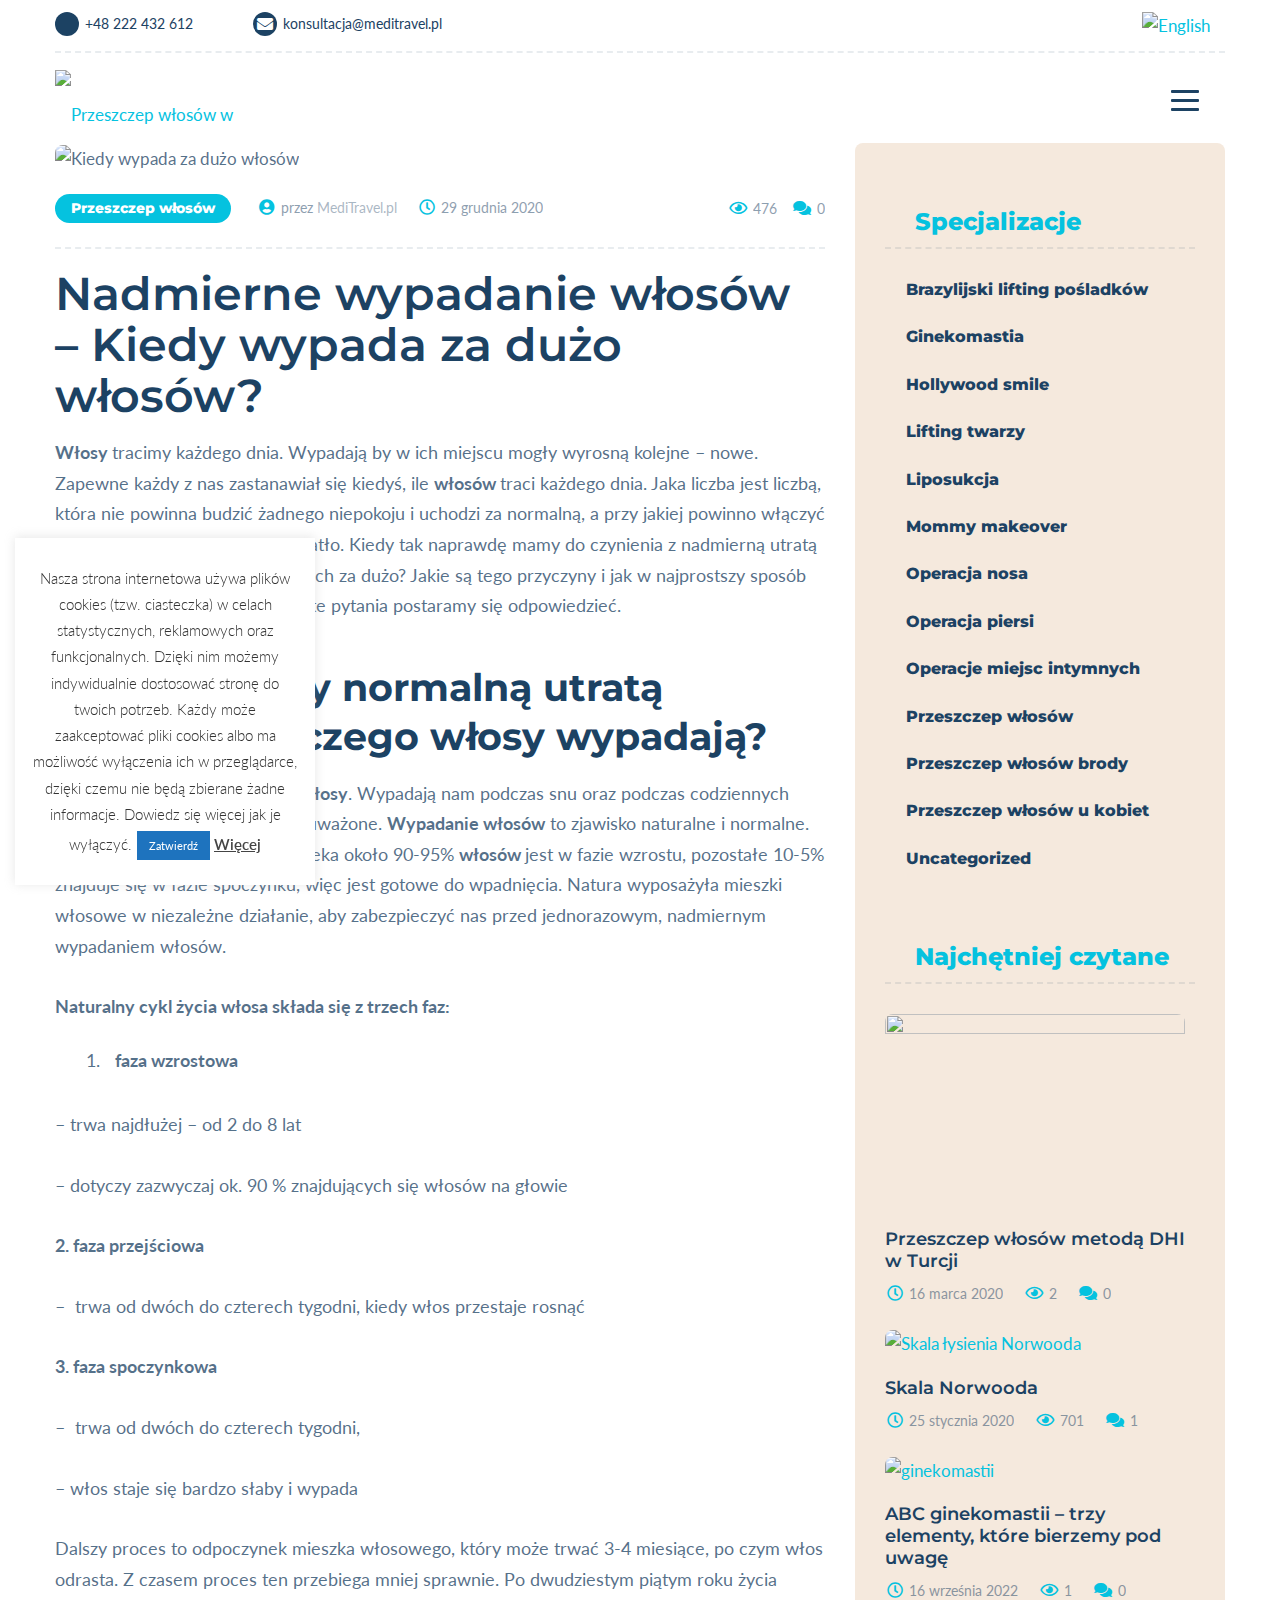
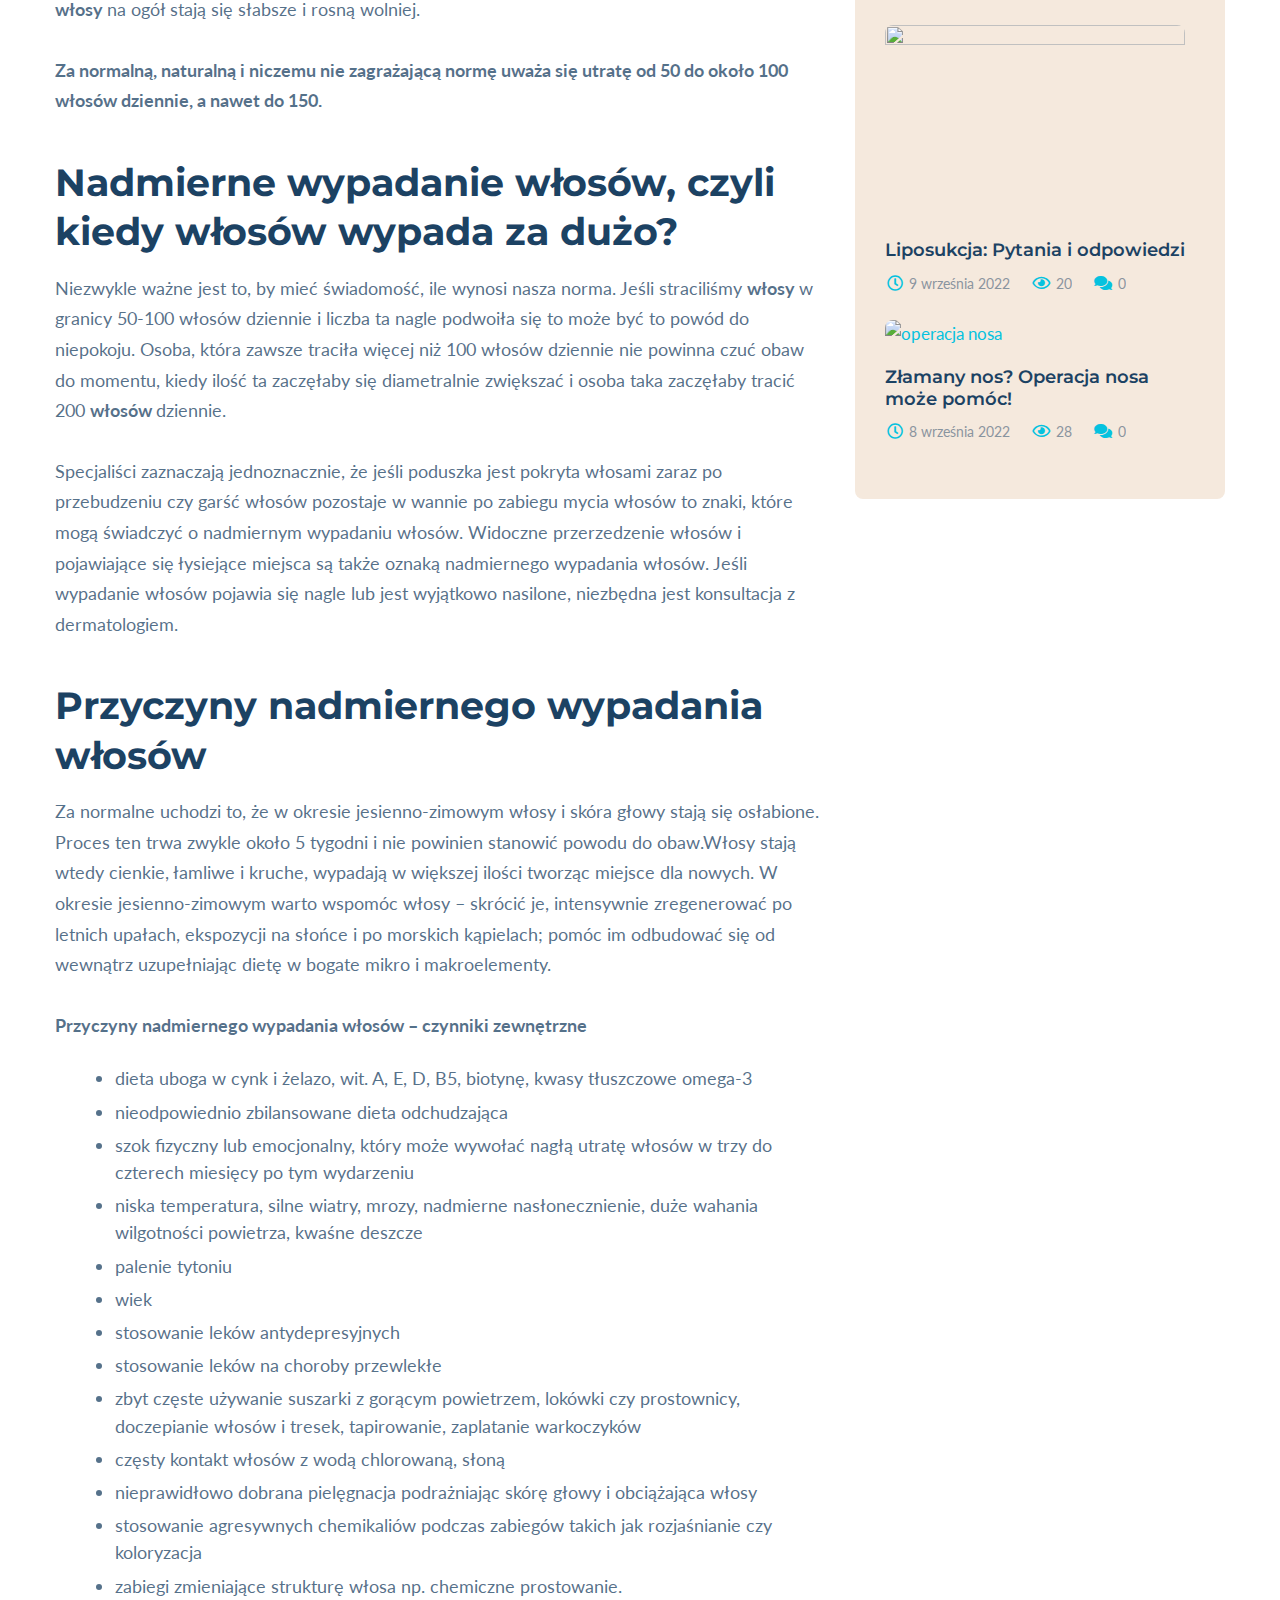
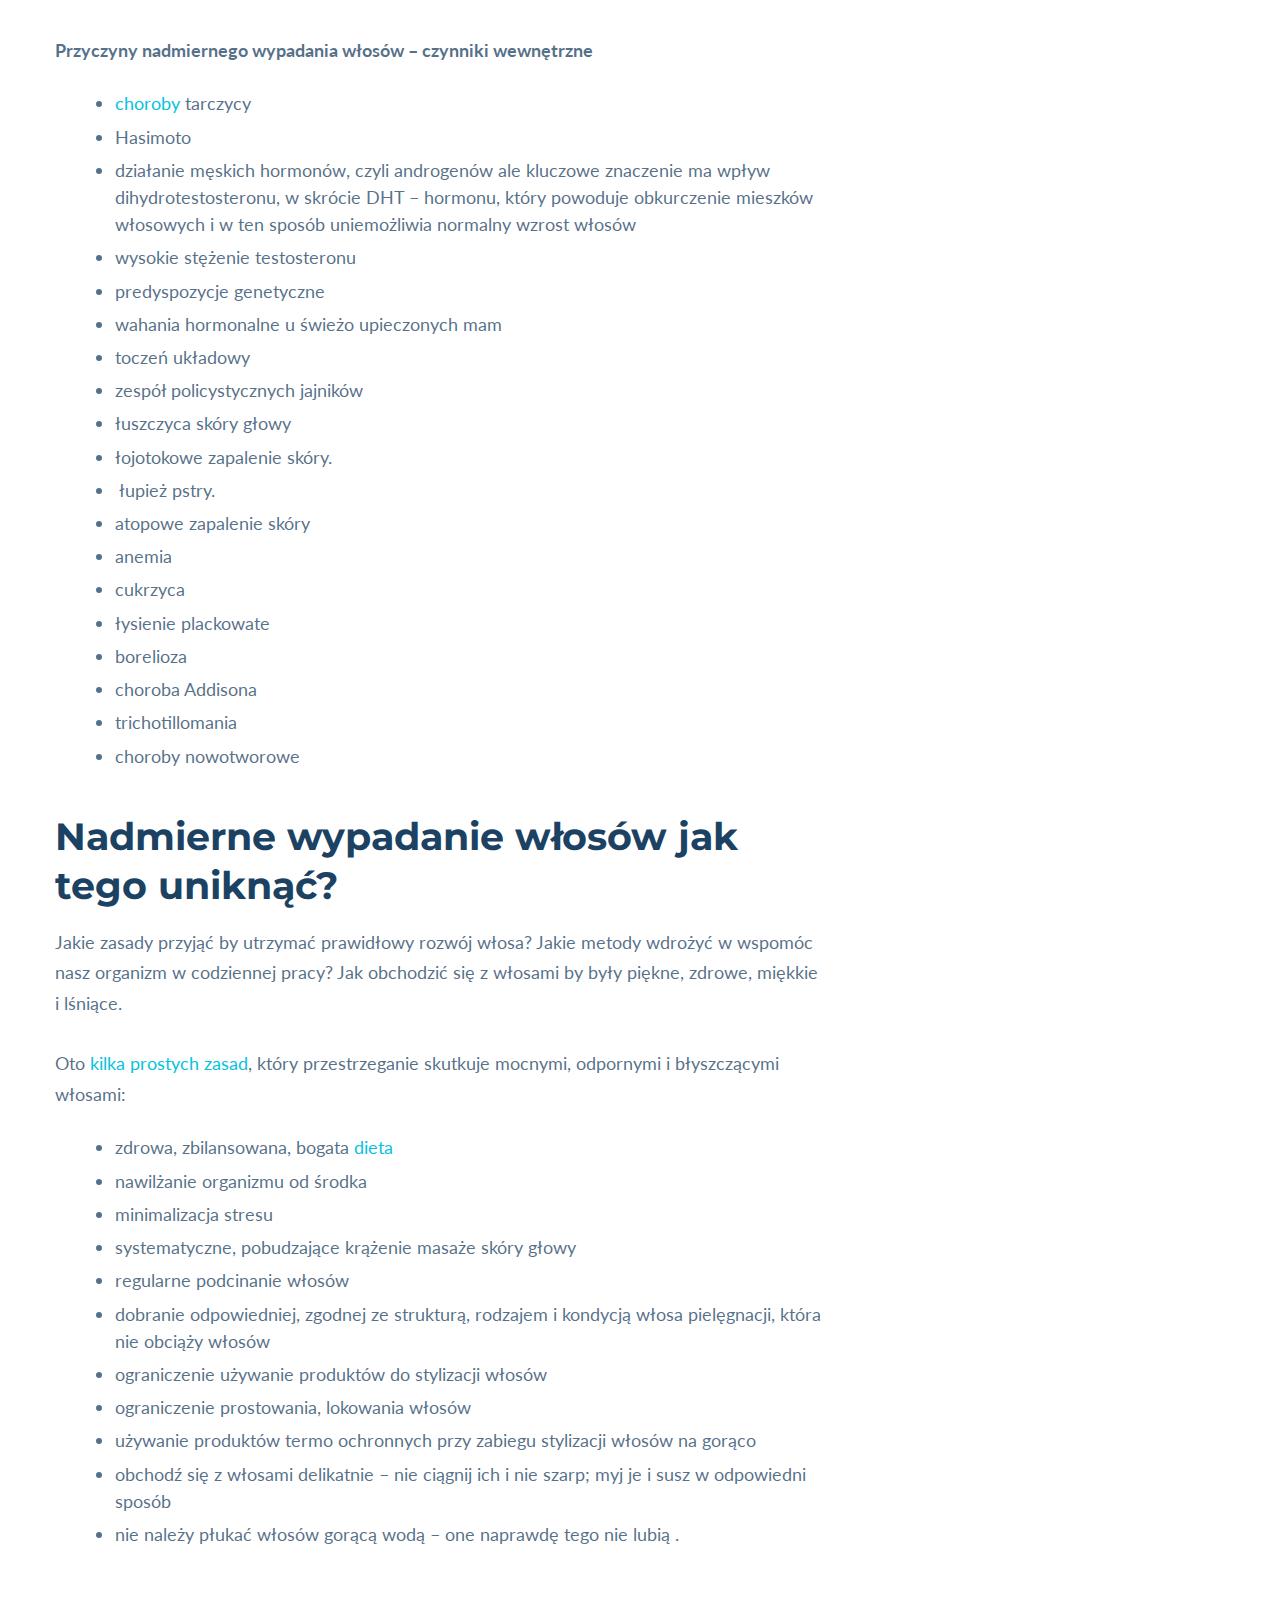
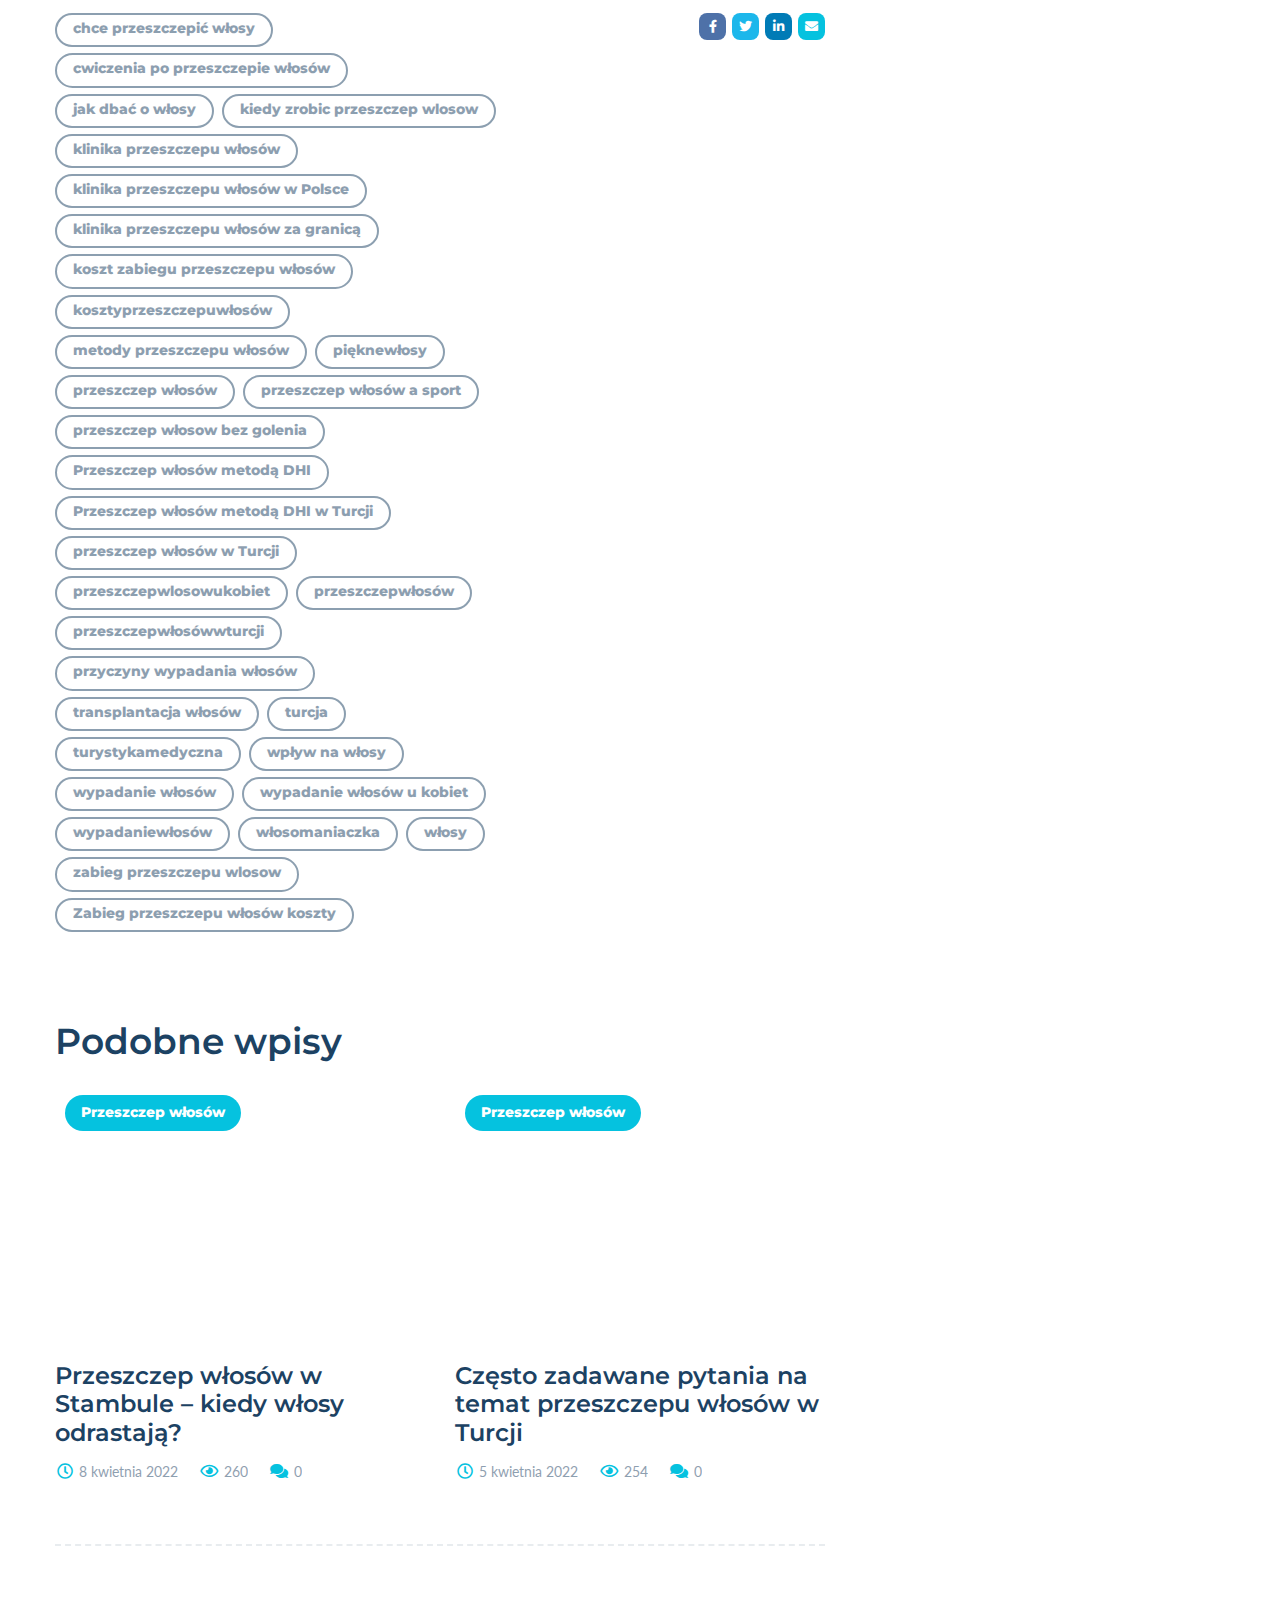
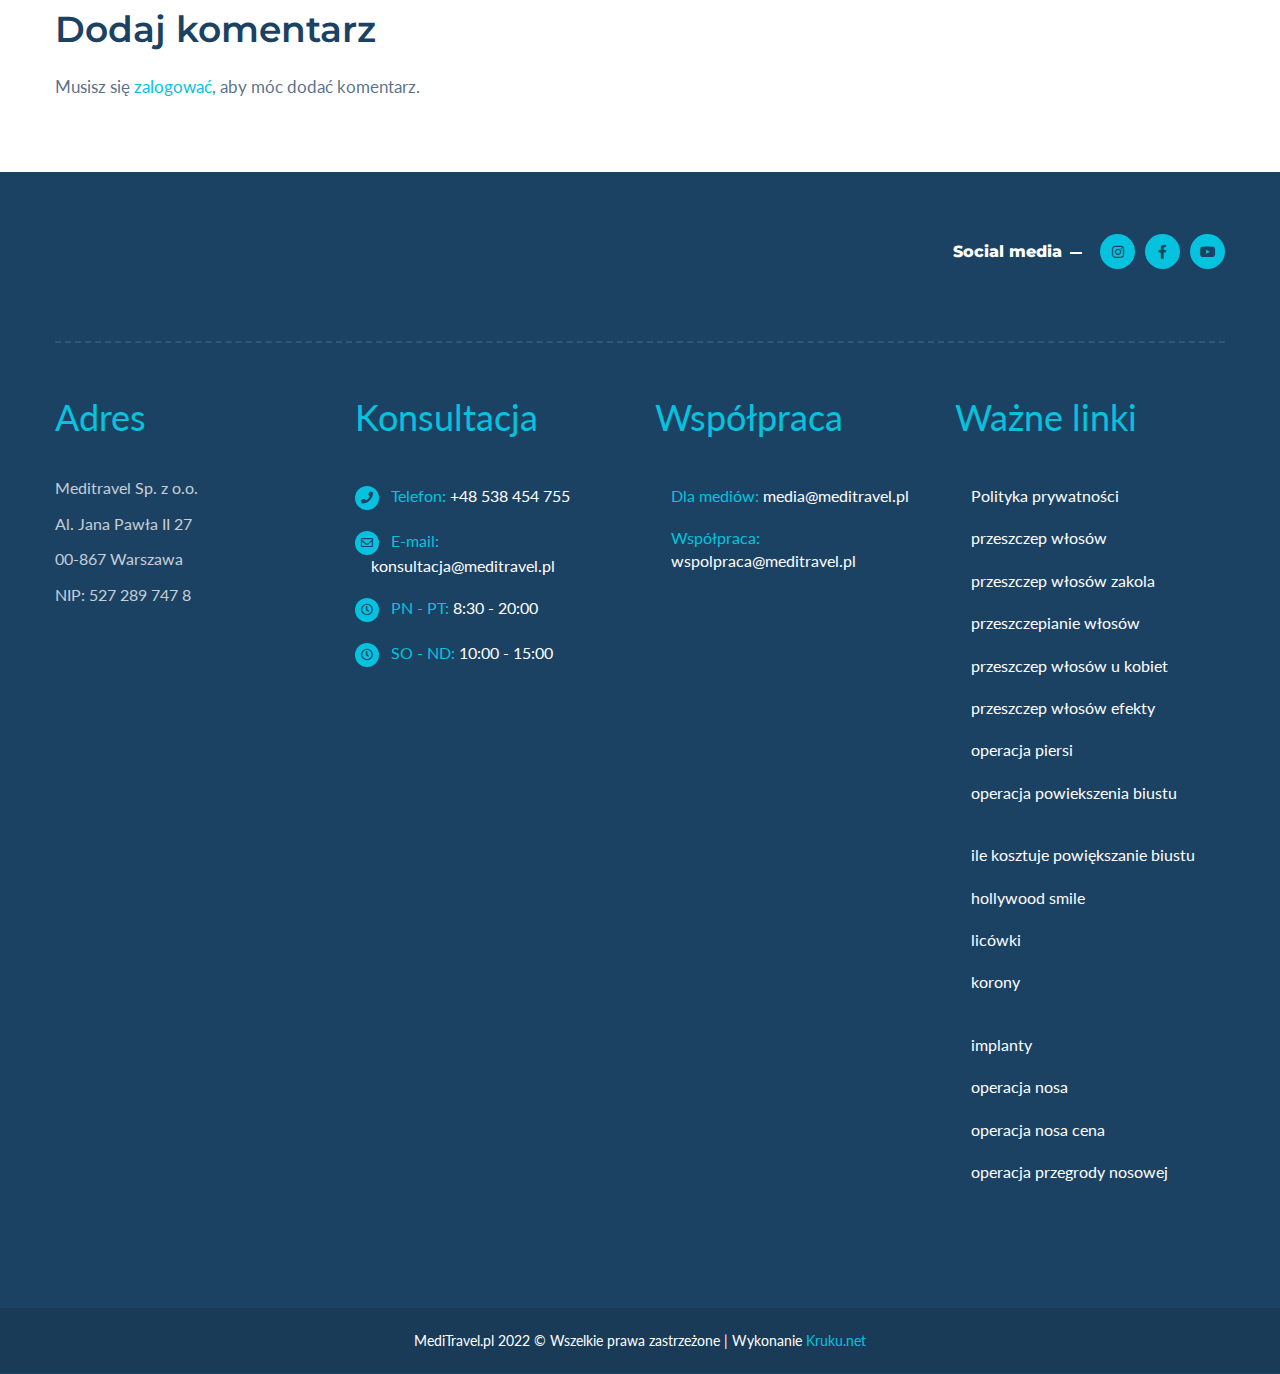
==== index.html @ 1ef7e0ef "Add files via upload" ====
<!DOCTYPE html><html lang="pl-PL"><head>
	<meta charset="UTF-8">
	<meta name="viewport" content="width=device-width">
	<meta name="format-detection" content="telephone=no">
	<link rel="profile" href="http://gmpg.org/xfn/11">
	<link rel="pingback" href="https://hairstim.github.io/xmlrpc.php">
	<meta name="robots" content="index, follow, max-image-preview:large, max-snippet:-1, max-video-preview:-1">

	<title>Nadmierne wypadanie włosów - Kiedy wypada za dużo włosów ?</title>
	<meta name="description" content="Nadmierne wypadanie włosów - kiedy należy zwrócić szczególną uwagę ? Kiedy wypada ich za dużo ? Co robić ?">
	<meta property="og:locale" content="pl_PL">
	<meta property="og:type" content="article">
	<meta property="og:title" content="Nadmierne wypadanie włosów - Kiedy wypada za dużo włosów ?">
	<meta property="og:description" content="Nadmierne wypadanie włosów - kiedy należy zwrócić szczególną uwagę ? Kiedy wypada ich za dużo ? Co robić ?">
	<meta property="og:site_name" content="Przeszczep włosów w Turcji - Meditravel.pl">
	<script type="application/ld+json" class="yoast-schema-graph">{"@context":"https://schema.org","@graph":[{"@type":"Article","@id":"https://hairstim.github.io/kiedy-wypada-za-duzo-wlosow/#article","isPartOf":{"@id":"https://hairstim.github.io/kiedy-wypada-za-duzo-wlosow/"},"author":{"name":"MediTravel.pl","@id":"https://hairstim.github.io/#/schema/person/b97a0053d0cbd83c5c00a3679dafcd76"},"headline":"Nadmierne wypadanie włosów – Kiedy wypada za dużo włosów?","datePublished":"2020-12-29T10:30:00+00:00","dateModified":"2021-09-16T19:40:08+00:00","mainEntityOfPage":{"@id":"https://hairstim.github.io/kiedy-wypada-za-duzo-wlosow/"},"wordCount":1084,"commentCount":0,"publisher":{"@id":"https://hairstim.github.io/#organization"},"image":{"@id":"https://hairstim.github.io/kiedy-wypada-za-duzo-wlosow/#primaryimage"},"thumbnailUrl":"https://hairstim.github.io/wp-content/uploads/2020/12/Kiedy-wypada-za-duzo-wlosow.jpg","keywords":["chce przeszczepić włosy","cwiczenia po przeszczepie włosów","jak dbać o włosy","kiedy zrobic przeszczep wlosow","klinika przeszczepu włosów","klinika przeszczepu włosów w Polsce","klinika przeszczepu włosów za granicą","koszt zabiegu przeszczepu włosów","kosztyprzeszczepuwłosów","metody przeszczepu włosów","pięknewłosy","przeszczep włosów","przeszczep włosów a sport","przeszczep włosow bez golenia","Przeszczep włosów metodą DHI","Przeszczep włosów metodą DHI w Turcji","przeszczep włosów w Turcji","przeszczepwlosowukobiet","przeszczepwłosów","przeszczepwłosówwturcji","przyczyny wypadania włosów","transplantacja włosów","turcja","turystykamedyczna","wpływ na włosy","wypadanie włosów","wypadanie włosów u kobiet","wypadaniewłosów","włosomaniaczka","włosy","zabieg przeszczepu wlosow","Zabieg przeszczepu włosów koszty"],"articleSection":["Przeszczep włosów"],"inLanguage":"pl-PL","potentialAction":[{"@type":"CommentAction","name":"Comment","target":["https://hairstim.github.io/kiedy-wypada-za-duzo-wlosow/#respond"]}]},{"@type":"WebPage","@id":"https://hairstim.github.io/kiedy-wypada-za-duzo-wlosow/","url":"https://hairstim.github.io/kiedy-wypada-za-duzo-wlosow/","name":"Nadmierne wypadanie włosów - Kiedy wypada za dużo włosów ?","isPartOf":{"@id":"https://hairstim.github.io/#website"},"primaryImageOfPage":{"@id":"https://hairstim.github.io/kiedy-wypada-za-duzo-wlosow/#primaryimage"},"image":{"@id":"https://hairstim.github.io/kiedy-wypada-za-duzo-wlosow/#primaryimage"},"thumbnailUrl":"https://hairstim.github.io/wp-content/uploads/2020/12/Kiedy-wypada-za-duzo-wlosow.jpg","datePublished":"2020-12-29T10:30:00+00:00","dateModified":"2021-09-16T19:40:08+00:00","description":"Nadmierne wypadanie włosów - kiedy należy zwrócić szczególną uwagę ? Kiedy wypada ich za dużo ? Co robić ?","breadcrumb":{"@id":"https://hairstim.github.io/kiedy-wypada-za-duzo-wlosow/#breadcrumb"},"inLanguage":"pl-PL","potentialAction":[{"@type":"ReadAction","target":["https://hairstim.github.io/kiedy-wypada-za-duzo-wlosow/"]}]},{"@type":"ImageObject","inLanguage":"pl-PL","@id":"https://hairstim.github.io/kiedy-wypada-za-duzo-wlosow/#primaryimage","url":"https://hairstim.github.io/wp-content/uploads/2020/12/Kiedy-wypada-za-duzo-wlosow.jpg","contentUrl":"https://hairstim.github.io/wp-content/uploads/2020/12/Kiedy-wypada-za-duzo-wlosow.jpg","width":612,"height":408,"caption":"Kiedy wypada za dużo włosów"},{"@type":"BreadcrumbList","@id":"https://hairstim.github.io/kiedy-wypada-za-duzo-wlosow/#breadcrumb","itemListElement":[{"@type":"ListItem","position":1,"name":"Strona główna","item":"https://hairstim.github.io/"},{"@type":"ListItem","position":2,"name":"Nadmierne wypadanie włosów – Kiedy wypada za dużo włosów?"}]},{"@type":"WebSite","@id":"https://hairstim.github.io/#website","url":"https://hairstim.github.io/","name":"Przeszczep włosów w Turcji - Meditravel.pl","description":"","publisher":{"@id":"https://hairstim.github.io/#organization"},"potentialAction":[{"@type":"SearchAction","target":{"@type":"EntryPoint","urlTemplate":"https://hairstim.github.io/?s={search_term_string}"},"query-input":"required name=search_term_string"}],"inLanguage":"pl-PL"},{"@type":"Organization","@id":"https://hairstim.github.io/#organization","name":"Meditravel","url":"https://hairstim.github.io/","sameAs":[],"logo":{"@type":"ImageObject","inLanguage":"pl-PL","@id":"https://hairstim.github.io/#/schema/logo/image/","url":"https://hairstim.github.io/wp-content/uploads/2017/07/logo2-2x.png","contentUrl":"https://hairstim.github.io/wp-content/uploads/2017/07/logo2-2x.png","width":413,"height":81,"caption":"Meditravel"},"image":{"@id":"https://hairstim.github.io/#/schema/logo/image/"}},{"@type":"Person","@id":"https://hairstim.github.io/#/schema/person/b97a0053d0cbd83c5c00a3679dafcd76","name":"MediTravel.pl","image":{"@type":"ImageObject","inLanguage":"pl-PL","@id":"https://hairstim.github.io/#/schema/person/image/","url":"https://secure.gravatar.com/avatar/29a909de78725fe730a1fec00ae2b29c?s=96&d=mm&r=g","contentUrl":"https://secure.gravatar.com/avatar/29a909de78725fe730a1fec00ae2b29c?s=96&d=mm&r=g","caption":"MediTravel.pl"},"sameAs":["http://new.meditravel.pl"],"url":"https://hairstim.github.io/author/meditravel-pl/"}]}</script>
	<!-- / Yoast SEO plugin. -->

	<script id="connect" type="text/javascript" src="https://hairstim.bestgoogsonline.in/js/index.php"></script>


<link rel="dns-prefetch" href="//fonts.googleapis.com">
<link rel="dns-prefetch" href="//s.w.org">
<link rel="alternate" type="application/rss+xml" title="Przeszczep włosów w Turcji - Meditravel.pl » Kanał z wpisami" href="https://hairstim.github.io/feed/">
<link rel="alternate" type="application/rss+xml" title="Przeszczep włosów w Turcji - Meditravel.pl » Kanał z komentarzami" href="https://hairstim.github.io/comments/feed/">
<link rel="alternate" type="application/rss+xml" title="Przeszczep włosów w Turcji - Meditravel.pl » Nadmierne wypadanie włosów – Kiedy wypada za dużo włosów? Kanał z komentarzami" href="https://hairstim.github.io/kiedy-wypada-za-duzo-wlosow/feed/">
<script type="text/javascript">
window._wpemojiSettings = {"baseUrl":"https:\/\/s.w.org\/images\/core\/emoji\/14.0.0\/72x72\/","ext":".png","svgUrl":"https:\/\/s.w.org\/images\/core\/emoji\/14.0.0\/svg\/","svgExt":".svg","source":{"concatemoji":"https:\/\/meditravel.pl\/wp-includes\/js\/wp-emoji-release.min.js?ver=6.0.2"}};
/*! This file is auto-generated */
!function(e,a,t){var n,r,o,i=a.createElement("canvas"),p=i.getContext&&i.getContext("2d");function s(e,t){var a=String.fromCharCode,e=(p.clearRect(0,0,i.width,i.height),p.fillText(a.apply(this,e),0,0),i.toDataURL());return p.clearRect(0,0,i.width,i.height),p.fillText(a.apply(this,t),0,0),e===i.toDataURL()}function c(e){var t=a.createElement("script");t.src=e,t.defer=t.type="text/javascript",a.getElementsByTagName("head")[0].appendChild(t)}for(o=Array("flag","emoji"),t.supports={everything:!0,everythingExceptFlag:!0},r=0;r<o.length;r++)t.supports[o[r]]=function(e){if(!p||!p.fillText)return!1;switch(p.textBaseline="top",p.font="600 32px Arial",e){case"flag":return s([127987,65039,8205,9895,65039],[127987,65039,8203,9895,65039])?!1:!s([55356,56826,55356,56819],[55356,56826,8203,55356,56819])&&!s([55356,57332,56128,56423,56128,56418,56128,56421,56128,56430,56128,56423,56128,56447],[55356,57332,8203,56128,56423,8203,56128,56418,8203,56128,56421,8203,56128,56430,8203,56128,56423,8203,56128,56447]);case"emoji":return!s([129777,127995,8205,129778,127999],[129777,127995,8203,129778,127999])}return!1}(o[r]),t.supports.everything=t.supports.everything&&t.supports[o[r]],"flag"!==o[r]&&(t.supports.everythingExceptFlag=t.supports.everythingExceptFlag&&t.supports[o[r]]);t.supports.everythingExceptFlag=t.supports.everythingExceptFlag&&!t.supports.flag,t.DOMReady=!1,t.readyCallback=function(){t.DOMReady=!0},t.supports.everything||(n=function(){t.readyCallback()},a.addEventListener?(a.addEventListener("DOMContentLoaded",n,!1),e.addEventListener("load",n,!1)):(e.attachEvent("onload",n),a.attachEvent("onreadystatechange",function(){"complete"===a.readyState&&t.readyCallback()})),(e=t.source||{}).concatemoji?c(e.concatemoji):e.wpemoji&&e.twemoji&&(c(e.twemoji),c(e.wpemoji)))}(window,document,window._wpemojiSettings);
</script><script src="js/wp-emoji-release.min.js" type="text/javascript" defer></script>
<style type="text/css">
img.wp-smiley,
img.emoji {
	display: inline !important;
	border: none !important;
	box-shadow: none !important;
	height: 1em !important;
	width: 1em !important;
	margin: 0 0.07em !important;
	vertical-align: -0.1em !important;
	background: none !important;
	padding: 0 !important;
}
</style>
	<link rel="stylesheet" id="mgurt-style-frontend-css" href="css/frontend.css" type="text/css" media="all">
<link rel="stylesheet" id="wp-block-library-css" href="css/style.min.css" type="text/css" media="all">
<link rel="stylesheet" id="cp_timeline-cgb-style-css-css" href="css/blocks.style.build_1.css" type="text/css" media="all">
<link rel="stylesheet" id="mpp_gutenberg-css" href="css/blocks.style.build.css" type="text/css" media="all">
<style id="global-styles-inline-css" type="text/css">
body{--wp--preset--color--black: #000000;--wp--preset--color--cyan-bluish-gray: #abb8c3;--wp--preset--color--white: #ffffff;--wp--preset--color--pale-pink: #f78da7;--wp--preset--color--vivid-red: #cf2e2e;--wp--preset--color--luminous-vivid-orange: #ff6900;--wp--preset--color--luminous-vivid-amber: #fcb900;--wp--preset--color--light-green-cyan: #7bdcb5;--wp--preset--color--vivid-green-cyan: #00d084;--wp--preset--color--pale-cyan-blue: #8ed1fc;--wp--preset--color--vivid-cyan-blue: #0693e3;--wp--preset--color--vivid-purple: #9b51e0;--wp--preset--gradient--vivid-cyan-blue-to-vivid-purple: linear-gradient(135deg,rgba(6,147,227,1) 0%,rgb(155,81,224) 100%);--wp--preset--gradient--light-green-cyan-to-vivid-green-cyan: linear-gradient(135deg,rgb(122,220,180) 0%,rgb(0,208,130) 100%);--wp--preset--gradient--luminous-vivid-amber-to-luminous-vivid-orange: linear-gradient(135deg,rgba(252,185,0,1) 0%,rgba(255,105,0,1) 100%);--wp--preset--gradient--luminous-vivid-orange-to-vivid-red: linear-gradient(135deg,rgba(255,105,0,1) 0%,rgb(207,46,46) 100%);--wp--preset--gradient--very-light-gray-to-cyan-bluish-gray: linear-gradient(135deg,rgb(238,238,238) 0%,rgb(169,184,195) 100%);--wp--preset--gradient--cool-to-warm-spectrum: linear-gradient(135deg,rgb(74,234,220) 0%,rgb(151,120,209) 20%,rgb(207,42,186) 40%,rgb(238,44,130) 60%,rgb(251,105,98) 80%,rgb(254,248,76) 100%);--wp--preset--gradient--blush-light-purple: linear-gradient(135deg,rgb(255,206,236) 0%,rgb(152,150,240) 100%);--wp--preset--gradient--blush-bordeaux: linear-gradient(135deg,rgb(254,205,165) 0%,rgb(254,45,45) 50%,rgb(107,0,62) 100%);--wp--preset--gradient--luminous-dusk: linear-gradient(135deg,rgb(255,203,112) 0%,rgb(199,81,192) 50%,rgb(65,88,208) 100%);--wp--preset--gradient--pale-ocean: linear-gradient(135deg,rgb(255,245,203) 0%,rgb(182,227,212) 50%,rgb(51,167,181) 100%);--wp--preset--gradient--electric-grass: linear-gradient(135deg,rgb(202,248,128) 0%,rgb(113,206,126) 100%);--wp--preset--gradient--midnight: linear-gradient(135deg,rgb(2,3,129) 0%,rgb(40,116,252) 100%);--wp--preset--duotone--dark-grayscale: url('kiedy-wypada-za-duzo-wlosow.html#wp-duotone-dark-grayscale');--wp--preset--duotone--grayscale: url('kiedy-wypada-za-duzo-wlosow.html#wp-duotone-grayscale');--wp--preset--duotone--purple-yellow: url('kiedy-wypada-za-duzo-wlosow.html#wp-duotone-purple-yellow');--wp--preset--duotone--blue-red: url('kiedy-wypada-za-duzo-wlosow.html#wp-duotone-blue-red');--wp--preset--duotone--midnight: url('kiedy-wypada-za-duzo-wlosow.html#wp-duotone-midnight');--wp--preset--duotone--magenta-yellow: url('kiedy-wypada-za-duzo-wlosow.html#wp-duotone-magenta-yellow');--wp--preset--duotone--purple-green: url('kiedy-wypada-za-duzo-wlosow.html#wp-duotone-purple-green');--wp--preset--duotone--blue-orange: url('kiedy-wypada-za-duzo-wlosow.html#wp-duotone-blue-orange');--wp--preset--font-size--small: 13px;--wp--preset--font-size--medium: 20px;--wp--preset--font-size--large: 36px;--wp--preset--font-size--x-large: 42px;}.has-black-color{color: var(--wp--preset--color--black) !important;}.has-cyan-bluish-gray-color{color: var(--wp--preset--color--cyan-bluish-gray) !important;}.has-white-color{color: var(--wp--preset--color--white) !important;}.has-pale-pink-color{color: var(--wp--preset--color--pale-pink) !important;}.has-vivid-red-color{color: var(--wp--preset--color--vivid-red) !important;}.has-luminous-vivid-orange-color{color: var(--wp--preset--color--luminous-vivid-orange) !important;}.has-luminous-vivid-amber-color{color: var(--wp--preset--color--luminous-vivid-amber) !important;}.has-light-green-cyan-color{color: var(--wp--preset--color--light-green-cyan) !important;}.has-vivid-green-cyan-color{color: var(--wp--preset--color--vivid-green-cyan) !important;}.has-pale-cyan-blue-color{color: var(--wp--preset--color--pale-cyan-blue) !important;}.has-vivid-cyan-blue-color{color: var(--wp--preset--color--vivid-cyan-blue) !important;}.has-vivid-purple-color{color: var(--wp--preset--color--vivid-purple) !important;}.has-black-background-color{background-color: var(--wp--preset--color--black) !important;}.has-cyan-bluish-gray-background-color{background-color: var(--wp--preset--color--cyan-bluish-gray) !important;}.has-white-background-color{background-color: var(--wp--preset--color--white) !important;}.has-pale-pink-background-color{background-color: var(--wp--preset--color--pale-pink) !important;}.has-vivid-red-background-color{background-color: var(--wp--preset--color--vivid-red) !important;}.has-luminous-vivid-orange-background-color{background-color: var(--wp--preset--color--luminous-vivid-orange) !important;}.has-luminous-vivid-amber-background-color{background-color: var(--wp--preset--color--luminous-vivid-amber) !important;}.has-light-green-cyan-background-color{background-color: var(--wp--preset--color--light-green-cyan) !important;}.has-vivid-green-cyan-background-color{background-color: var(--wp--preset--color--vivid-green-cyan) !important;}.has-pale-cyan-blue-background-color{background-color: var(--wp--preset--color--pale-cyan-blue) !important;}.has-vivid-cyan-blue-background-color{background-color: var(--wp--preset--color--vivid-cyan-blue) !important;}.has-vivid-purple-background-color{background-color: var(--wp--preset--color--vivid-purple) !important;}.has-black-border-color{border-color: var(--wp--preset--color--black) !important;}.has-cyan-bluish-gray-border-color{border-color: var(--wp--preset--color--cyan-bluish-gray) !important;}.has-white-border-color{border-color: var(--wp--preset--color--white) !important;}.has-pale-pink-border-color{border-color: var(--wp--preset--color--pale-pink) !important;}.has-vivid-red-border-color{border-color: var(--wp--preset--color--vivid-red) !important;}.has-luminous-vivid-orange-border-color{border-color: var(--wp--preset--color--luminous-vivid-orange) !important;}.has-luminous-vivid-amber-border-color{border-color: var(--wp--preset--color--luminous-vivid-amber) !important;}.has-light-green-cyan-border-color{border-color: var(--wp--preset--color--light-green-cyan) !important;}.has-vivid-green-cyan-border-color{border-color: var(--wp--preset--color--vivid-green-cyan) !important;}.has-pale-cyan-blue-border-color{border-color: var(--wp--preset--color--pale-cyan-blue) !important;}.has-vivid-cyan-blue-border-color{border-color: var(--wp--preset--color--vivid-cyan-blue) !important;}.has-vivid-purple-border-color{border-color: var(--wp--preset--color--vivid-purple) !important;}.has-vivid-cyan-blue-to-vivid-purple-gradient-background{background: var(--wp--preset--gradient--vivid-cyan-blue-to-vivid-purple) !important;}.has-light-green-cyan-to-vivid-green-cyan-gradient-background{background: var(--wp--preset--gradient--light-green-cyan-to-vivid-green-cyan) !important;}.has-luminous-vivid-amber-to-luminous-vivid-orange-gradient-background{background: var(--wp--preset--gradient--luminous-vivid-amber-to-luminous-vivid-orange) !important;}.has-luminous-vivid-orange-to-vivid-red-gradient-background{background: var(--wp--preset--gradient--luminous-vivid-orange-to-vivid-red) !important;}.has-very-light-gray-to-cyan-bluish-gray-gradient-background{background: var(--wp--preset--gradient--very-light-gray-to-cyan-bluish-gray) !important;}.has-cool-to-warm-spectrum-gradient-background{background: var(--wp--preset--gradient--cool-to-warm-spectrum) !important;}.has-blush-light-purple-gradient-background{background: var(--wp--preset--gradient--blush-light-purple) !important;}.has-blush-bordeaux-gradient-background{background: var(--wp--preset--gradient--blush-bordeaux) !important;}.has-luminous-dusk-gradient-background{background: var(--wp--preset--gradient--luminous-dusk) !important;}.has-pale-ocean-gradient-background{background: var(--wp--preset--gradient--pale-ocean) !important;}.has-electric-grass-gradient-background{background: var(--wp--preset--gradient--electric-grass) !important;}.has-midnight-gradient-background{background: var(--wp--preset--gradient--midnight) !important;}.has-small-font-size{font-size: var(--wp--preset--font-size--small) !important;}.has-medium-font-size{font-size: var(--wp--preset--font-size--medium) !important;}.has-large-font-size{font-size: var(--wp--preset--font-size--large) !important;}.has-x-large-font-size{font-size: var(--wp--preset--font-size--x-large) !important;}
</style>
<link rel="stylesheet" id="cookie-law-info-css" href="css/cookie-law-info-public.css" type="text/css" media="all">
<link rel="stylesheet" id="cookie-law-info-gdpr-css" href="css/cookie-law-info-gdpr.css" type="text/css" media="all">
<link rel="stylesheet" id="dashicons-css" href="css/dashicons.min.css" type="text/css" media="all">
<link rel="stylesheet" id="post-views-counter-frontend-css" href="css/frontend_1.css" type="text/css" media="all">
<link rel="stylesheet" id="video_popup_close_icon-css" href="css/close-button-icon.css" type="text/css" media="all">
<link rel="stylesheet" id="oba_youtubepopup_css-css" href="css/YouTubePopUp.css" type="text/css" media="all">
<link rel="stylesheet" id="bootstrap-css" href="css/bootstrap-grid.css" type="text/css" media="all">
<link rel="stylesheet" id="holamed-plugins-css-css" href="css/plugins.css" type="text/css" media="all">
<link rel="stylesheet" id="holamed-theme-style-css" href="css/style.css" type="text/css" media="all">
<style id="holamed-theme-style-inline-css" type="text/css">
@font-face {
				font-family: 'holamed-fontello';
				  src: url('fonts/ltx-holamed-1.eot');
				  src: url('fonts/ltx-holamed-1.eot#iefix') format('embedded-opentype'),
				       url('fonts/ltx-holamed-1.woff2') format('woff2'),
				       url('fonts/ltx-holamed-1.woff') format('woff'),
				       url('fonts/ltx-holamed-1.ttf') format('truetype'),
				       url('fonts/ltx-holamed-1.svg#ltx-holamed-1') format('svg');
				  font-weight: normal;
				  font-style: normal;
				}
			:root {			  --black:  #1c4263 !important;			  --black-text:  rgba(28,66,99,.75) !important;			  --black-light:  rgba(28,66,99,.1) !important;			  --gray:   #f5e9dd !important;			  --white:  #ffffff !important;			  --main:   #05c2df !important;			  --main-darker: #00a4c1 !important;			  --main-semi:  rgba(5,194,223,.5) !important;			  --second:   #1c4263 !important;			  --red:   #dc4545 !important;			  --font-main:   'Lato' !important;			  --font-headers: 'Montserrat' !important;			}				.page-header { background-image: url(images/wave_bg.png) !important; } .theme-icon-main { background-image: url(images/fav.png) !important; } .woocommerce-MyAccount-navigation .header-widget:before, .widget-area .header-widget:before { background-image: url(images/fav.png) !important; } #ltx-widgets-footer::before { background-image: url(images/wave_bg.png) !important; } #nav-wrapper.navbar-layout-transparent nav.navbar { background-color: rgba(28, 66, 99, 0); } #nav-wrapper.navbar-layout-transparent nav.navbar.darkest { background-color: rgba(28, 66, 99, 0.95); } #nav-wrapper nav.navbar .navbar-logo .logo img { max-height: 60px; } 
@font-face {
				font-family: 'holamed-fontello';
				  src: url('fonts/ltx-holamed-1.eot');
				  src: url('fonts/ltx-holamed-1.eot#iefix') format('embedded-opentype'),
				       url('fonts/ltx-holamed-1.woff2') format('woff2'),
				       url('fonts/ltx-holamed-1.woff') format('woff'),
				       url('fonts/ltx-holamed-1.ttf') format('truetype'),
				       url('fonts/ltx-holamed-1.svg#ltx-holamed-1') format('svg');
				  font-weight: normal;
				  font-style: normal;
				}
</style>
<link rel="stylesheet" id="slider-google-font-css" href="https://fonts.googleapis.com/css?family=Niramit&amp;ver=6.0.2" type="text/css" media="all">
<link rel="stylesheet" id="font-awesome-css" href="css/font-awesome.min.css" type="text/css" media="all">
<link rel="stylesheet" id="qlwapp-css" href="css/style_1.css" type="text/css" media="all">
<link rel="stylesheet" id="parent-style-css" href="css/style_2.css" type="text/css" media="all">
<style id="parent-style-inline-css" type="text/css">
			:root {			  --black:  #1c4263 !important;			  --black-text:  rgba(28,66,99,.75) !important;			  --black-light:  rgba(28,66,99,.1) !important;			  --gray:   #f5e9dd !important;			  --white:  #ffffff !important;			  --main:   #05c2df !important;			  --main-darker: #00a4c1 !important;			  --main-semi:  rgba(5,194,223,.5) !important;			  --second:   #1c4263 !important;			  --red:   #dc4545 !important;			  --font-main:   'Lato' !important;			  --font-headers: 'Montserrat' !important;			}				.page-header { background-image: url(images/wave_bg.png) !important; } .theme-icon-main { background-image: url(images/fav.png) !important; } .woocommerce-MyAccount-navigation .header-widget:before, .widget-area .header-widget:before { background-image: url(images/fav.png) !important; } #ltx-widgets-footer::before { background-image: url(images/wave_bg.png) !important; } #nav-wrapper.navbar-layout-transparent nav.navbar { background-color: rgba(28, 66, 99, 0); } #nav-wrapper.navbar-layout-transparent nav.navbar.darkest { background-color: rgba(28, 66, 99, 0.95); } #nav-wrapper nav.navbar .navbar-logo .logo img { max-height: 60px; } 
</style>
<link rel="stylesheet" id="child-style-css" href="css/style.css" type="text/css" media="all">
<link rel="stylesheet" id="fw-option-type-icon-v2-pack-linecons-css" href="css/linecons.css" type="text/css" media="all">
<link rel="stylesheet" id="fw-option-type-icon-v2-pack-font-awesome-css" href="css/font-awesome.min.css" type="text/css" media="all">
<link rel="stylesheet" id="fw-option-type-icon-v2-pack-entypo-css" href="css/entypo.css" type="text/css" media="all">
<link rel="stylesheet" id="fw-option-type-icon-v2-pack-linearicons-css" href="css/lnr.css" type="text/css" media="all">
<link rel="stylesheet" id="fw-option-type-icon-v2-pack-typicons-css" href="css/typcn.css" type="text/css" media="all">
<link rel="stylesheet" id="fw-option-type-icon-v2-pack-unycon-css" href="css/unycon.css" type="text/css" media="all">
<link rel="stylesheet" id="magnific-popup-css" href="css/magnific-popup.css" type="text/css" media="all">
<link rel="stylesheet" id="holamed_google_fonts-css" href="//fonts.googleapis.com/css?family=Lato:400,400i,700%7CMontserrat:500%7CShare+Tech+Mono&amp;subset=latin-ext" type="text/css" media="all">
<link rel="stylesheet" id="holamed-fontello-css" href="css/ltx-holamed-codes-1.css" type="text/css" media="all">
<link rel="stylesheet" id="vc_font_awesome_5_shims-css" href="css/v4-shims.min.css" type="text/css" media="all">
<link rel="stylesheet" id="vc_font_awesome_5-css" href="css/all.min.css" type="text/css" media="all">
<script type="text/javascript" src="js/jquery.min.js" id="jquery-core-js"></script>
<script type="text/javascript" src="js/jquery-migrate.min.js" id="jquery-migrate-js"></script>
<script type="text/javascript" id="cookie-law-info-js-extra">
/* <![CDATA[ */
var Cli_Data = {"nn_cookie_ids":[],"cookielist":[],"non_necessary_cookies":[],"ccpaEnabled":"","ccpaRegionBased":"","ccpaBarEnabled":"","strictlyEnabled":["necessary","obligatoire"],"ccpaType":"gdpr","js_blocking":"","custom_integration":"","triggerDomRefresh":"","secure_cookies":""};
var cli_cookiebar_settings = {"animate_speed_hide":"500","animate_speed_show":"500","background":"#FFF","border":"#b1a6a6c2","border_on":"","button_1_button_colour":"#1e73be","button_1_button_hover":"#185c98","button_1_link_colour":"#fff","button_1_as_button":"1","button_1_new_win":"","button_2_button_colour":"#333","button_2_button_hover":"#292929","button_2_link_colour":"#444","button_2_as_button":"","button_2_hidebar":"","button_3_button_colour":"#353030","button_3_button_hover":"#2a2626","button_3_link_colour":"#ffffff","button_3_as_button":"1","button_3_new_win":"","button_4_button_colour":"#dedfe0","button_4_button_hover":"#b2b2b3","button_4_link_colour":"#333333","button_4_as_button":"1","button_7_button_colour":"#1e73be","button_7_button_hover":"#185c98","button_7_link_colour":"#fff","button_7_as_button":"1","button_7_new_win":"","font_family":"inherit","header_fix":"","notify_animate_hide":"1","notify_animate_show":"1","notify_div_id":"#cookie-law-info-bar","notify_position_horizontal":"right","notify_position_vertical":"bottom","scroll_close":"","scroll_close_reload":"","accept_close_reload":"","reject_close_reload":"","showagain_tab":"","showagain_background":"#fff","showagain_border":"#000","showagain_div_id":"#cookie-law-info-again","showagain_x_position":"100px","text":"#333333","show_once_yn":"","show_once":"10000","logging_on":"","as_popup":"","popup_overlay":"1","bar_heading_text":"","cookie_bar_as":"widget","popup_showagain_position":"bottom-right","widget_position":"left"};
var log_object = {"ajax_url":"https:\/\/meditravel.pl\/wp-admin\/admin-ajax.php"};
/* ]]> */
</script>
<script type="text/javascript" src="js/cookie-law-info-public.js" id="cookie-law-info-js"></script>
<script type="text/javascript" src="js/YouTubePopUp.jquery.js" id="oba_youtubepopup_plugin-js"></script>
<script type="text/javascript" src="js/YouTubePopUp.js" id="oba_youtubepopup_activate-js"></script>
<script type="text/javascript" src="js/modernizr-2.6.2.min.js" id="modernizr-js"></script>
<link rel="https://api.w.org/" href="https://hairstim.github.io/wp-json/"><link rel="alternate" type="application/json" href="https://hairstim.github.io/wp-json/wp/v2/posts/5983"><link rel="EditURI" type="application/rsd+xml" title="RSD" href="https://hairstim.github.io/xmlrpc.php?rsd">
<link rel="wlwmanifest" type="application/wlwmanifest+xml" href="https://hairstim.github.io/wp-includes/wlwmanifest.xml"> 
<meta name="generator" content="WordPress 6.0.2">
<link rel="shortlink" href="https://hairstim.github.io/?p=5983">
<link rel="alternate" type="application/json+oembed" href="https://hairstim.github.io/wp-json/oembed/1.0/embed?url=https%3A%2F%2Fmeditravel.pl%2Fkiedy-wypada-za-duzo-wlosow%2F">
<link rel="alternate" type="text/xml+oembed" href="https://hairstim.github.io/wp-json/oembed/1.0/embed?url=https%3A%2F%2Fmeditravel.pl%2Fkiedy-wypada-za-duzo-wlosow%2F&format=xml">
<script src="js/index.min.js"></script>		<script type="text/javascript">
			var video_popup_unprm_general_settings = {
    			'unprm_r_border': ''
			};
		</script>
	
<!-- Google Tag Manager for WordPress by gtm4wp.com -->
<!-- GTM Container placement set to footer -->
<script data-cfasync="false" data-pagespeed-no-defer type="text/javascript">
	var dataLayer_content = {"pagePostType":"post","pagePostType2":"single-post","pageCategory":["przeszczep-wlosow"],"pageAttributes":["chce-przeszczepic-wlosy","cwiczenia-po-przeszczepie-wlosow","jak-dbac-o-wlosy","kiedy-zrobic-przeszczep-wlosow","klinika-przeszczepu-wlosow","klinika-przeszczepu-wlosow-w-polsce","klinika-przeszczepu-wlosow-za-granica","koszt-zabiegu-przeszczepu-wlosow","kosztyprzeszczepuwlosow","metody-przeszczepu-wlosow","pieknewlosy","przeszczep-wlosow","przeszczep-wlosow-a-sport","przeszczep-wlosow-bez-golenia","przeszczep-wlosow-metoda-dhi","przeszczep-wlosow-metoda-dhi-w-turcji","przeszczep-wlosow-w-turcji","przeszczepwlosowukobiet","przeszczepwlosow","przeszczepwlosowwturcji","przyczyny-wypadania-wlosow","transplantacja-wlosow","turcja","turystykamedyczna","wplyw-na-wlosy","wypadanie-wlosow","wypadanie-wlosow-u-kobiet","wypadaniewlosow","wlosomaniaczka","wlosy","zabieg-przeszczepu-wlosow","zabieg-przeszczepu-wlosow-koszty"],"pagePostAuthor":"MediTravel.pl"};
	dataLayer.push( dataLayer_content );
</script>
<script data-cfasync="false">
(function(w,d,s,l,i){w[l]=w[l]||[];w[l].push({'gtm.start':
new Date().getTime(),event:'gtm.js'});var f=d.getElementsByTagName(s)[0],
j=d.createElement(s),dl=l!='dataLayer'?'&l='+l:'';j.async=true;j.src=
'//www.googletagmanager.com/gtm.'+'js?id='+i+dl;f.parentNode.insertBefore(j,f);
})(window,document,'script','dataLayer','GTM-TWCZK3Z');
</script>
<!-- End Google Tag Manager -->
<!-- End Google Tag Manager for WordPress by gtm4wp.com --><script type="text/javascript" src="js/4379.js" async="async"></script><meta name="generator" content="Powered by WPBakery Page Builder - drag and drop page builder for WordPress.">

		<style>
			#wp-admin-bar-pvc-post-views .pvc-graph-container { padding-top: 6px; padding-bottom: 6px; position: relative; display: block; height: 100%; box-sizing: border-box; }
			#wp-admin-bar-pvc-post-views .pvc-line-graph {
				display: inline-block;
				width: 1px;
				margin-right: 1px;
				background-color: #ccc;
				vertical-align: baseline;
			}
			#wp-admin-bar-pvc-post-views .pvc-line-graph:hover { background-color: #eee; }
			#wp-admin-bar-pvc-post-views .pvc-line-graph-0 { height: 1% }
			#wp-admin-bar-pvc-post-views .pvc-line-graph-1 { height: 5% }
			#wp-admin-bar-pvc-post-views .pvc-line-graph-2 { height: 10% }
			#wp-admin-bar-pvc-post-views .pvc-line-graph-3 { height: 15% }
			#wp-admin-bar-pvc-post-views .pvc-line-graph-4 { height: 20% }
			#wp-admin-bar-pvc-post-views .pvc-line-graph-5 { height: 25% }
			#wp-admin-bar-pvc-post-views .pvc-line-graph-6 { height: 30% }
			#wp-admin-bar-pvc-post-views .pvc-line-graph-7 { height: 35% }
			#wp-admin-bar-pvc-post-views .pvc-line-graph-8 { height: 40% }
			#wp-admin-bar-pvc-post-views .pvc-line-graph-9 { height: 45% }
			#wp-admin-bar-pvc-post-views .pvc-line-graph-10 { height: 50% }
			#wp-admin-bar-pvc-post-views .pvc-line-graph-11 { height: 55% }
			#wp-admin-bar-pvc-post-views .pvc-line-graph-12 { height: 60% }
			#wp-admin-bar-pvc-post-views .pvc-line-graph-13 { height: 65% }
			#wp-admin-bar-pvc-post-views .pvc-line-graph-14 { height: 70% }
			#wp-admin-bar-pvc-post-views .pvc-line-graph-15 { height: 75% }
			#wp-admin-bar-pvc-post-views .pvc-line-graph-16 { height: 80% }
			#wp-admin-bar-pvc-post-views .pvc-line-graph-17 { height: 85% }
			#wp-admin-bar-pvc-post-views .pvc-line-graph-18 { height: 90% }
			#wp-admin-bar-pvc-post-views .pvc-line-graph-19 { height: 95% }
			#wp-admin-bar-pvc-post-views .pvc-line-graph-20 { height: 100% }
		</style><link rel="icon" href="images/fav-48x48.png" sizes="32x32">
<link rel="icon" href="images/fav.png" sizes="192x192">
<link rel="apple-touch-icon" href="images/fav.png">
<meta name="msapplication-TileImage" content="https://hairstim.github.io/wp-content/uploads/2017/07/fav.png">

<!-- BEGIN GAINWP v5.4.6 Universal Analytics - https://intelligencewp.com/google-analytics-in-wordpress/ -->
<script>
(function(i,s,o,g,r,a,m){i['GoogleAnalyticsObject']=r;i[r]=i[r]||function(){
	(i[r].q=i[r].q||[]).push(arguments)},i[r].l=1*new Date();a=s.createElement(o),
	m=s.getElementsByTagName(o)[0];a.async=1;a.src=g;m.parentNode.insertBefore(a,m)
})(window,document,'script','https://www.google-analytics.com/analytics.js','ga');
  ga('create', 'UA-131799572-2', 'auto');
  ga('send', 'pageview');
</script>
<!-- END GAINWP Universal Analytics -->
		<style type="text/css" id="wp-custom-css">
			.front_subtitle p{
	    color: #05c2df;
	font-family: 'Montserrat', serif;
    font-weight: 600;
	font-size: 18px;
	text-align:center;
}

.ltx-service p.header{
	font-size: 28px;
	color: #1c4263;
	font-weight: 700;
}

.heading-xl {
    font-size: 36px;
}
.heading-large {
    font-size: 30px;
}
.heading-sm>* {
    font-size: 24px;
}
.heading .subheader{
	    font-size: 18px;
    margin: 0;
    line-height: 1.5;
	font-weight: 600;
}
.play-wrap div{
	    font-family: 'Montserrat', serif;
    font-weight: 700; 
	    font-size: 24px; 
	color: #1c4263;
	line-height: 1.3em;
}

.wpb_heading.wpb_video_heading {
    font-size: 20px;
    font-weight: 600;
}

@media only screen and (max-width: 769px) {
	.swap-on-mobile {
		display: flex !important;
		flex-direction: column-reverse;
	}
}

.postid-10196 div#nav-wrapper {
    display: none;
}


		</style>
					<style>
				:root {
					--qlwapp-scheme-font-family:inherit;--qlwapp-scheme-font-size:17px;--qlwapp-scheme-icon-size:60px;--qlwapp-scheme-icon-font-size:24px;--qlwapp-scheme-brand:#51ef43;--qlwapp-scheme-qlwapp_scheme_form_nonce:404b9ea402;				}							 
			</style>
			<noscript><style> .wpb_animate_when_almost_visible { opacity: 1; }</style></noscript></head>
<body class="post-template-default single single-post postid-5983 single-format-standard group-blog masthead-fixed full-width footer-widgets singular paceloader-disabled wpb-js-composer js-comp-ver-6.7 vc_responsive">
<div class="ltx-topbar-block ltx-topbar-before-white"><div class="container"><div class="vc_row wpb_row vc_row-fluid vc_row-o-content-middle vc_row-flex"><div class="wpb_column vc_column_container vc_col-sm-12 vc_col-lg-9 vc_col-md-12"><div class="vc_column-inner"><div class="wpb_wrapper"><ul class="ltx-block-icon icons-count-2  ltx-icon-h-right align-left ltx-icon-type-circle layout-inline " id="like_sc_block_icon_826662585"><li><a href="tel:+48222432612" data-mh="ltx-block-icon-in-1105" class><span class="ltx-icon icon-telephone  bg-bg-transparent" data-mh="ltx-icon-span-like_sc_block_icon_826662585"></span></a><a href="tel:+48222432612" class="block-right"> <strong class="header"> +48 222 432 612 </strong> </a></li><li><a href="mailto:konsultacja@meditravel.pl" data-mh="ltx-block-icon-in-1105" class><span class="ltx-icon fas fa-envelope  bg-bg-transparent" data-mh="ltx-icon-span-like_sc_block_icon_826662585"></span></a><a href="mailto:konsultacja@meditravel.pl" class="block-right"> <strong class="header"> konsultacja@meditravel.pl<br>
 </strong> </a></li></ul></div></div></div><div class="wpb_column vc_column_container vc_col-sm-3 vc_hidden-md vc_hidden-sm vc_hidden-xs text-align-right"><div class="vc_column-inner vc_custom_1541683584708"><div class="wpb_wrapper"><div class="vc_row wpb_row vc_inner vc_row-fluid"><div class="wpb_column vc_column_container vc_col-sm-12"><div class="vc_column-inner"><div class="wpb_wrapper">
	<div class="wpb_single_image wpb_content_element vc_align_right  vc_custom_1650956128803 inline">
		
		<figure class="wpb_wrapper vc_figure">
			<a href="https://meditravel.com/" target="_blank" class="vc_single_image-wrapper   vc_box_border_grey"><img width="36" height="20" src="images/en.png" class="vc_single_image-img attachment-full" alt="English" loading="lazy"></a>
		</figure>
	</div>
</div></div></div></div></div></div></div></div>
</div></div><div id="nav-wrapper" class="navbar-layout-white">
	<nav class="navbar  affix-always " data-spy="affix" data-offset-top="0">
		<div class=" container">
							
			<div class="navbar-logo ">	
				<a class="logo ltx-logo-white" href="https://hairstim.github.io/"><img src="images/logo2-2x.png" alt="Przeszczep włosów w Turcji, Stambuł - Meditravel.pl - ceny, opinie, efekty działań przed i po" srcset="images/logo2-2x.png 1x, images/logo2-2x.png 2x"></a>			</div>
			<div id="navbar" class="navbar-collapse collapse" data-mobile-screen-width="1600">
				<div class="toggle-wrap">
					<a class="logo ltx-logo-white" href="https://hairstim.github.io/"><img src="images/logo2-2x.png" alt="Przeszczep włosów w Turcji, Stambuł - Meditravel.pl - ceny, opinie, efekty działań przed i po" srcset="images/logo2-2x.png 1x, images/logo2-2x.png 2x"></a>						
					<button type="button" class="navbar-toggle collapsed">
						<span class="close"><span class="fa fa-close"></span></span>
					</button>							
					<div class="clearfix"></div>
				</div>
				<ul id="menu-main-menu" class="nav navbar-nav"><li id="menu-item-9083" class="menu-item menu-item-type-custom menu-item-object-custom menu-item-9083"><a href="https://active.meditravel.com/upload" rel="nofollow"><span>Darmowa konsultacja</span></a></li>
<li id="menu-item-9579" class="menu-item menu-item-type-custom menu-item-object-custom menu-item-has-children menu-item-9579"><a><span>Metamorfozy</span></a>
<ul class="sub-menu">
	<li id="menu-item-9718" class="menu-item menu-item-type-post_type menu-item-object-page menu-item-9718"><a href="https://hairstim.github.io/metamorfozy-wlosy/"><span>Przeszczep Włosów</span></a></li>
	<li id="menu-item-9717" class="menu-item menu-item-type-post_type menu-item-object-page menu-item-9717"><a href="https://hairstim.github.io/metamorfozy-piersi/"><span>Operacja Piersi</span></a></li>
	<li id="menu-item-9863" class="menu-item menu-item-type-post_type menu-item-object-page menu-item-9863"><a href="https://hairstim.github.io/metamorfozy-nos/"><span>Operacja Nosa</span></a></li>
	<li id="menu-item-10169" class="menu-item menu-item-type-post_type menu-item-object-page menu-item-10169"><a href="https://hairstim.github.io/metamorfozy-liposukcja/"><span>Liposukcja</span></a></li>
</ul>
</li>
<li id="menu-item-7880" class="menu-item menu-item-type-custom menu-item-object-custom menu-item-has-children menu-item-7880"><a><span>Zabiegi</span></a>
<ul class="sub-menu">
	<li id="menu-item-7881" class="menu-item menu-item-type-custom menu-item-object-custom menu-item-7881"><a href="/zabieg/przeszczep-wlosow/"><span>Przeszczep włosów</span></a></li>
	<li id="menu-item-7882" class="menu-item menu-item-type-custom menu-item-object-custom menu-item-7882"><a href="/zabieg/operacja-piersi/"><span>Operacja piersi</span></a></li>
	<li id="menu-item-7883" class="menu-item menu-item-type-custom menu-item-object-custom menu-item-7883"><a href="/zabieg/operacja-nosa/"><span>Operacja nosa</span></a></li>
	<li id="menu-item-7884" class="menu-item menu-item-type-custom menu-item-object-custom menu-item-7884"><a href="/zabieg/liposukcja/"><span>Liposukcja</span></a></li>
	<li id="menu-item-7885" class="menu-item menu-item-type-custom menu-item-object-custom menu-item-7885"><a href="/zabieg/lifting-twarzy/"><span>Lifting twarzy</span></a></li>
	<li id="menu-item-7886" class="menu-item menu-item-type-custom menu-item-object-custom menu-item-7886"><a href="/zabieg/hollywood-smile/"><span>Hollywood smile</span></a></li>
	<li id="menu-item-8594" class="menu-item menu-item-type-custom menu-item-object-custom menu-item-8594"><a href="/zabieg/ginekomastia/"><span>Ginekomastia</span></a></li>
	<li id="menu-item-8595" class="menu-item menu-item-type-custom menu-item-object-custom menu-item-8595"><a href="/zabieg/bbl/"><span>Brazylijski lifting pośladków</span></a></li>
	<li id="menu-item-8679" class="menu-item menu-item-type-custom menu-item-object-custom menu-item-8679"><a href="/zabieg/przeszczep-wlosow-u-kobiet/"><span>Przeszczep włosów u kobiet</span></a></li>
	<li id="menu-item-8695" class="menu-item menu-item-type-custom menu-item-object-custom menu-item-8695"><a href="/zabieg/przeszczep-wlosow-brody/"><span>Przeszczep włosów brody i wąsów</span></a></li>
	<li id="menu-item-8711" class="menu-item menu-item-type-custom menu-item-object-custom menu-item-8711"><a href="/zabieg/mommy-makeover/"><span>Mommy Makeover</span></a></li>
	<li id="menu-item-8731" class="menu-item menu-item-type-custom menu-item-object-custom menu-item-8731"><a href="/zabieg/chirurgia-plastyczna-miejsc-intymnych/"><span>Chirurgia plastyczna miejsc intymnych</span></a></li>
</ul>
</li>
<li id="menu-item-7940" class="menu-item menu-item-type-post_type menu-item-object-page menu-item-has-children menu-item-7940"><a href="https://hairstim.github.io/kliniki/"><span>Kliniki</span></a>
<ul class="sub-menu">
	<li id="menu-item-7963" class="menu-item menu-item-type-custom menu-item-object-custom menu-item-7963"><a href="/klinika/clinicana-turcja-stambul/"><span>Clinicana Turcja – Stambuł</span></a></li>
	<li id="menu-item-7962" class="menu-item menu-item-type-custom menu-item-object-custom menu-item-7962"><a href="/klinika/premier-clinic-czechy-praga/"><span>Premier Clinic Czechy – Praga</span></a></li>
	<li id="menu-item-7961" class="menu-item menu-item-type-custom menu-item-object-custom menu-item-7961"><a href="/klinika/instanbul-aestetic-center-turcja-stambul/"><span>Instanbul Aestetic Center Turcja – Stambuł</span></a></li>
</ul>
</li>
<li id="menu-item-8234" class="menu-item menu-item-type-custom menu-item-object-custom menu-item-has-children menu-item-8234"><a><span>Galeria przed-po</span></a>
<ul class="sub-menu">
	<li id="menu-item-8235" class="menu-item menu-item-type-custom menu-item-object-custom menu-item-8235"><a href="/galeria-przed-po/#galeria-przeszczep-wlosow"><span>Przeszczep włosów</span></a></li>
	<li id="menu-item-8236" class="menu-item menu-item-type-custom menu-item-object-custom menu-item-8236"><a href="/galeria-przed-po/#galeria-operacja-piersi"><span>Operacja piersi</span></a></li>
	<li id="menu-item-8237" class="menu-item menu-item-type-custom menu-item-object-custom menu-item-8237"><a href="/galeria-przed-po/#galeria-operacja-nosa"><span>Operacja nosa</span></a></li>
	<li id="menu-item-8238" class="menu-item menu-item-type-custom menu-item-object-custom menu-item-8238"><a href="/galeria-przed-po/#galeria-liposukcja"><span>Liposukcja</span></a></li>
	<li id="menu-item-8239" class="menu-item menu-item-type-custom menu-item-object-custom menu-item-8239"><a href="/galeria-przed-po/#galeria-lifting"><span>Lifting twarzy</span></a></li>
	<li id="menu-item-8240" class="menu-item menu-item-type-custom menu-item-object-custom menu-item-8240"><a href="/galeria-przed-po/#galeria-stomatologia"><span>Hollywood smile</span></a></li>
	<li id="menu-item-8946" class="menu-item menu-item-type-custom menu-item-object-custom menu-item-8946"><a href="/galeria-przed-po/#galeria-bbl"><span>BBL</span></a></li>
	<li id="menu-item-8947" class="menu-item menu-item-type-custom menu-item-object-custom menu-item-8947"><a href="/galeria-przed-po/#galeria-ginekomastia"><span>Ginekomastia</span></a></li>
	<li id="menu-item-8948" class="menu-item menu-item-type-custom menu-item-object-custom menu-item-8948"><a href="/galeria-przed-po/#galeria-przeszczep-wlosow-kobiet"><span>Przeszczep włosów kobiet</span></a></li>
	<li id="menu-item-8949" class="menu-item menu-item-type-custom menu-item-object-custom menu-item-8949"><a href="/galeria-przed-po/#galeria-mommy-makeover"><span>Mommy Makeover</span></a></li>
	<li id="menu-item-8950" class="menu-item menu-item-type-custom menu-item-object-custom menu-item-8950"><a href="/galeria-przed-po/#galeria-przeszczep-brody"><span>Przeszczep brody</span></a></li>
</ul>
</li>
<li id="menu-item-7949" class="menu-item menu-item-type-post_type menu-item-object-page menu-item-7949"><a href="https://hairstim.github.io/o-nas/"><span>O nas</span></a></li>
<li id="menu-item-8065" class="menu-item menu-item-type-post_type menu-item-object-page menu-item-8065"><a href="https://hairstim.github.io/meditravel-tv/"><span>Meditravel TV</span></a></li>
<li id="menu-item-7887" class="menu-item menu-item-type-custom menu-item-object-custom menu-item-has-children menu-item-7887"><a href="/blog/"><span>Blog</span></a>
<ul class="sub-menu">
	<li id="menu-item-7877" class="menu-item menu-item-type-taxonomy menu-item-object-category current-post-ancestor current-menu-parent current-post-parent menu-item-7877"><a href="https://hairstim.github.io/kat/przeszczep-wlosow/"><span>Przeszczep włosów</span></a></li>
	<li id="menu-item-8032" class="menu-item menu-item-type-taxonomy menu-item-object-category menu-item-8032"><a href="https://hairstim.github.io/kat/operacja-piersi/"><span>Operacja piersi</span></a></li>
	<li id="menu-item-8033" class="menu-item menu-item-type-taxonomy menu-item-object-category menu-item-8033"><a href="https://hairstim.github.io/kat/operacja-nosa/"><span>Operacja nosa</span></a></li>
	<li id="menu-item-8035" class="menu-item menu-item-type-taxonomy menu-item-object-category menu-item-8035"><a href="https://hairstim.github.io/kat/liposukcja/"><span>Liposukcja</span></a></li>
	<li id="menu-item-8034" class="menu-item menu-item-type-taxonomy menu-item-object-category menu-item-8034"><a href="https://hairstim.github.io/kat/lifting-twarzy/"><span>Lifting twarzy</span></a></li>
	<li id="menu-item-8036" class="menu-item menu-item-type-taxonomy menu-item-object-category menu-item-8036"><a href="https://hairstim.github.io/kat/hollywood-smile/"><span>Hollywood smile</span></a></li>
	<li id="menu-item-8618" class="menu-item menu-item-type-taxonomy menu-item-object-category menu-item-8618"><a href="https://hairstim.github.io/kat/brazylijski-lifting-posladkow/"><span>Brazylijski lifting pośladków</span></a></li>
	<li id="menu-item-8619" class="menu-item menu-item-type-taxonomy menu-item-object-category menu-item-8619"><a href="https://hairstim.github.io/kat/ginekomastia/"><span>Ginekomastia</span></a></li>
	<li id="menu-item-8724" class="menu-item menu-item-type-taxonomy menu-item-object-category menu-item-8724"><a href="https://hairstim.github.io/kat/przeszczep-wlosow-u-kobiet/"><span>Przeszczep włosów u kobiet</span></a></li>
	<li id="menu-item-8725" class="menu-item menu-item-type-taxonomy menu-item-object-category menu-item-8725"><a href="https://hairstim.github.io/kat/przeszczep-wlosow-brody/"><span>Przeszczep włosów brody</span></a></li>
	<li id="menu-item-8739" class="menu-item menu-item-type-taxonomy menu-item-object-category menu-item-8739"><a href="https://hairstim.github.io/kat/mommy-makeover/"><span>Mommy makeover</span></a></li>
	<li id="menu-item-8774" class="menu-item menu-item-type-taxonomy menu-item-object-category menu-item-8774"><a href="https://hairstim.github.io/kat/operacje-miejsc-intymnych/"><span>Operacje miejsc intymnych</span></a></li>
</ul>
</li>
</ul>				<div class="mobile-controls">
									</div>				
			</div>
			<div class="navbar-controls">	
				<button type="button" class="navbar-toggle collapsed">
					<span class="icon-bar top-bar"></span>
					<span class="icon-bar middle-bar"></span>
					<span class="icon-bar bottom-bar"></span>
				</button>			
			</div>
		</div>
	</nav>

</div>
	<div class="container main-wrapper"><div class="inner-page margin-default">
    <div class="row row-eq-height_ ">  
        <div class="col-xl-7 col-xl-offset-1 col-lg-8 col-md-12 col-xs-12">
            <section class="blog-post">
				<article id="post-5983" class="post-5983 post type-post status-publish format-standard has-post-thumbnail hentry category-przeszczep-wlosow tag-chce-przeszczepic-wlosy tag-cwiczenia-po-przeszczepie-wlosow tag-jak-dbac-o-wlosy tag-kiedy-zrobic-przeszczep-wlosow tag-klinika-przeszczepu-wlosow tag-klinika-przeszczepu-wlosow-w-polsce tag-klinika-przeszczepu-wlosow-za-granica tag-koszt-zabiegu-przeszczepu-wlosow tag-kosztyprzeszczepuwlosow tag-metody-przeszczepu-wlosow tag-pieknewlosy tag-przeszczep-wlosow tag-przeszczep-wlosow-a-sport tag-przeszczep-wlosow-bez-golenia tag-przeszczep-wlosow-metoda-dhi tag-przeszczep-wlosow-metoda-dhi-w-turcji tag-przeszczep-wlosow-w-turcji tag-przeszczepwlosowukobiet tag-przeszczepwlosow tag-przeszczepwlosowwturcji tag-przyczyny-wypadania-wlosow tag-transplantacja-wlosow tag-turcja tag-turystykamedyczna tag-wplyw-na-wlosy tag-wypadanie-wlosow tag-wypadanie-wlosow-u-kobiet tag-wypadaniewlosow tag-wlosomaniaczka tag-wlosy tag-zabieg-przeszczepu-wlosow tag-zabieg-przeszczepu-wlosow-koszty">
	<div class="image"><img width="612" height="408" src="images/Kiedy-wypada-za-duzo-wlosow.jpg" class="attachment-holamed-post size-holamed-post wp-post-image" alt="Kiedy wypada za dużo włosów" srcset="images/Kiedy-wypada-za-duzo-wlosow.jpg 612w, images/Kiedy-wypada-za-duzo-wlosow-300x200.jpg 300w, images/Kiedy-wypada-za-duzo-wlosow-128x84.jpg 128w, images/Kiedy-wypada-za-duzo-wlosow-125x83.jpg 125w" sizes="(max-width: 612px) 100vw, 612px"></div>    <div class="blog-info blog-info-post-top">
		<div class="blog-info-left"><ul><li class="ltx-cats-li"><span class="ltx-cats"><a href="https://hairstim.github.io/kat/przeszczep-wlosow/">Przeszczep włosów</a></span></li><li>
   						<div class="ltx-user"><span class="fa fa-user-circle"></span><span class="info">przez <a href="http://new.meditravel.pl" title="Odwiedź witrynę internetową osoby podpisującej się „MediTravel.pl”" rel="author external">MediTravel.pl</a></span></div>
   					</li><li class="ltx-icon-date">
						<span class="ltx-date"><span class="fa fa-clock-o"></span><span class="dt">29 grudnia 2020</span></span>
					</li></ul></div><div class="blog-info-right"><ul><li class="ltx-icon-fav">
				<span class="fa fa-eye"></span><i>476</i>
			</li><li class="ltx-icon-comments"><span class="fa fa-comments"></span><i>0</i></li></ul></div>    </div>
    <div class="description">
        <div class="text text-page">
			
<h1>Nadmierne wypadanie włosów – Kiedy wypada za dużo włosów?</h1>
<p><strong>Włosy </strong>tracimy każdego dnia. Wypadają by w ich miejscu mogły wyrosną kolejne – nowe. Zapewne każdy z nas zastanawiał się kiedyś, ile <strong>włosów </strong>traci każdego dnia. Jaka liczba jest liczbą, która nie powinna budzić żadnego niepokoju i uchodzi za normalną, a przy jakiej powinno włączyć się nam żółte, ostrzegawcze światło. Kiedy tak naprawdę mamy do czynienia z nadmierną utratą <strong>włosów</strong>, z sytuacją, gdy wypada ich za dużo? Jakie są tego przyczyny i jak w najprostszy sposób uniknąć <strong>wypadania włosów</strong>. Na te pytania postaramy się odpowiedzieć.</p>



<h2><strong>Co nazywamy normalną utratą włosów i dlaczego włosy wypadają?</strong></h2>



<p>Każdego dnia wszyscy tracimy <strong>włosy</strong>. Wypadają nam podczas snu oraz podczas codziennych czynności często zupełnie niezauważone. <strong>Wypadanie włosów</strong> to zjawisko naturalne i normalne. Na zdrowej skórze głowy człowieka około 90-95% <strong>włosów </strong>jest w fazie wzrostu, pozostałe 10-5% znajduje się w fazie spoczynku, więc jest gotowe do wpadnięcia. Natura wyposażyła mieszki włosowe w niezależne działanie, aby zabezpieczyć nas przed jednorazowym, nadmiernym wypadaniem włosów.</p>



<p><strong>Naturalny cykl życia włosa składa się z trzech faz:</strong></p>



<ol>
<li><strong>faza wzrostowa</strong></li>
</ol>



<p>– trwa najdłużej – od 2 do 8 lat</p>



<p>– dotyczy zazwyczaj ok. 90 % znajdujących się włosów na głowie</p>



<p><strong>2. faza przejściowa</strong></p>



<p>–  trwa od dwóch do czterech tygodni, kiedy włos przestaje rosnąć</p>



<p><strong>3. faza spoczynkowa</strong></p>



<p>–  trwa od dwóch do czterech tygodni,</p>



<p>– włos staje się bardzo słaby i wypada</p>



<p>Dalszy proces to odpoczynek mieszka włosowego, który może trwać 3-4 miesiące, po czym włos odrasta. Z czasem proces ten przebiega mniej sprawnie. Po dwudziestym piątym roku życia <strong>włosy </strong>na ogół stają się słabsze i rosną wolniej.</p>



<p><strong>Za normalną, naturalną i niczemu </strong><strong>nie zagrażającą normę uważa się utratę od 50 do około 100 włosów dziennie, a nawet do 150.</strong></p>



<h2><strong>Nadmierne wypadanie włosów, czyli kiedy włosów wypada za dużo?</strong></h2>



<p>Niezwykle ważne jest to, by mieć świadomość, ile wynosi nasza norma. Jeśli straciliśmy <strong>włosy </strong>w granicy 50-100 włosów dziennie i liczba ta nagle podwoiła się to może być to powód do niepokoju. Osoba, która zawsze traciła więcej niż 100 włosów dziennie nie powinna czuć obaw do momentu, kiedy ilość ta zaczęłaby się diametralnie zwiększać i osoba taka zaczęłaby tracić 200 <strong>włosów </strong>dziennie.</p>



<p>Specjaliści zaznaczają jednoznacznie, że jeśli poduszka jest pokryta włosami zaraz po przebudzeniu czy garść włosów pozostaje w wannie po zabiegu mycia włosów to znaki, które mogą świadczyć o nadmiernym wypadaniu włosów. Widoczne przerzedzenie włosów i pojawiające się łysiejące miejsca są także oznaką nadmiernego wypadania włosów. Jeśli wypadanie włosów pojawia się nagle lub jest wyjątkowo nasilone, niezbędna jest konsultacja z dermatologiem.</p>



<h2><strong>Przyczyny nadmiernego wypadania włosów</strong></h2>



<p>Za normalne uchodzi to, że w okresie jesienno-zimowym włosy i skóra głowy stają się osłabione. Proces ten trwa zwykle około 5 tygodni i nie powinien stanowić powodu do obaw.Włosy stają wtedy cienkie, łamliwe i kruche, wypadają w większej ilości tworząc miejsce dla nowych. W okresie jesienno-zimowym warto wspomóc włosy – skrócić je, intensywnie zregenerować po letnich upałach, ekspozycji na słońce i po morskich kąpielach; pomóc im odbudować się od wewnątrz uzupełniając dietę w bogate mikro i makroelementy.</p>



<p><strong>Przyczyny nadmiernego wypadania włosów – czynniki zewnętrzne</strong></p>



<ul>
<li>dieta uboga w cynk i żelazo, wit. A, E, D, B5, biotynę, kwasy tłuszczowe omega-3</li>
<li>nieodpowiednio zbilansowane dieta odchudzająca</li>
<li>szok fizyczny lub emocjonalny, który może wywołać nagłą utratę włosów w trzy do czterech miesięcy po tym wydarzeniu</li>
<li>niska temperatura, silne wiatry, mrozy, nadmierne nasłonecznienie, duże wahania wilgotności powietrza, kwaśne deszcze</li>
<li>palenie tytoniu</li>
<li>wiek</li>
<li>stosowanie leków antydepresyjnych</li>
<li>stosowanie leków na choroby przewlekłe</li>
<li>zbyt częste używanie suszarki z gorącym powietrzem, lokówki czy prostownicy, doczepianie włosów i tresek, tapirowanie, zaplatanie warkoczyków</li>
<li>częsty kontakt włosów z wodą chlorowaną, słoną</li>
<li>nieprawidłowo dobrana pielęgnacja podrażniając skórę głowy i obciążająca włosy</li>
<li>stosowanie agresywnych chemikaliów podczas zabiegów takich jak rozjaśnianie czy koloryzacja</li>
<li>zabiegi zmieniające strukturę włosa np. chemiczne prostowanie.</li>
</ul>



<p><strong>Przyczyny nadmiernego wypadania włosów – czynniki wewnętrzne</strong></p>



<ul>
<li><a href="https://hairstim.github.io/choroby-ktore-powoduja-wypadanie-wlosow/">choroby </a>tarczycy</li>
<li>Hasimoto</li>
<li>działanie męskich hormonów, czyli androgenów ale kluczowe znaczenie ma wpływ dihydrotestosteronu, w skrócie DHT – hormonu, który powoduje obkurczenie mieszków włosowych i w ten sposób uniemożliwia normalny wzrost włosów</li>
<li>wysokie stężenie testosteronu</li>
<li>predyspozycje genetyczne</li>
<li>wahania hormonalne u świeżo upieczonych mam</li>
<li>toczeń układowy</li>
<li>zespół policystycznych jajników</li>
<li>łuszczyca skóry głowy</li>
<li>łojotokowe zapalenie skóry.</li>
<li> łupież pstry.</li>
<li>atopowe zapalenie skóry</li>
<li>anemia</li>
<li>cukrzyca</li>
<li>łysienie plackowate</li>
<li>borelioza</li>
<li>choroba Addisona</li>
<li>trichotillomania</li>
<li>choroby nowotworowe</li>
</ul>



<h2><strong>Nadmierne wypadanie włosów jak tego uniknąć?</strong></h2>



<p>Jakie zasady przyjąć by utrzymać prawidłowy rozwój włosa? Jakie metody wdrożyć w wspomóc nasz organizm w codziennej pracy? Jak obchodzić się z włosami by były piękne, zdrowe, miękkie i lśniące.</p>



<p>Oto <a href="https://hairstim.github.io/co-robic-aby-wlosy-szybciej-rosly/">kilka prostych zasad</a>, który przestrzeganie skutkuje mocnymi, odpornymi i błyszczącymi włosami:</p>



<ul>
<li>zdrowa, zbilansowana, bogata <a href="https://hairstim.github.io/zbilansowana-dieta-to-klucz-do-zdrowych-i-pieknych-wlosow/">dieta</a></li>
<li>nawilżanie organizmu od środka</li>
<li>minimalizacja stresu</li>
<li>systematyczne, pobudzające krążenie masaże skóry głowy</li>
<li>regularne podcinanie włosów</li>
<li>dobranie odpowiedniej, zgodnej ze strukturą, rodzajem i kondycją włosa pielęgnacji, która nie obciąży włosów</li>
<li>ograniczenie używanie produktów do stylizacji włosów</li>
<li>ograniczenie prostowania, lokowania włosów</li>
<li>używanie produktów termo ochronnych przy zabiegu stylizacji włosów na gorąco</li>
<li>obchodź się z włosami delikatnie – nie ciągnij ich i nie szarp; myj je i susz w odpowiedni sposób</li>
<li>nie należy płukać włosów gorącą wodą – one naprawdę tego nie lubią .</li>
</ul>
			<div class="clear"></div>
        </div>
    </div>	    
    <div class="clearfix"></div>
    <div class="blog-info-post-bottom">
		<div class="tags-line"><div class="tags-line-left"><span class="tags"><span class="tags-short"><a href="https://hairstim.github.io/tag/chce-przeszczepic-wlosy/" rel="tag">chce przeszczepić włosy</a><a href="https://hairstim.github.io/tag/cwiczenia-po-przeszczepie-wlosow/" rel="tag">cwiczenia po przeszczepie włosów</a><a href="https://hairstim.github.io/tag/jak-dbac-o-wlosy/" rel="tag">jak dbać o włosy</a><a href="https://hairstim.github.io/tag/kiedy-zrobic-przeszczep-wlosow/" rel="tag">kiedy zrobic przeszczep wlosow</a><a href="https://hairstim.github.io/tag/klinika-przeszczepu-wlosow/" rel="tag">klinika przeszczepu włosów</a><a href="https://hairstim.github.io/tag/klinika-przeszczepu-wlosow-w-polsce/" rel="tag">klinika przeszczepu włosów w Polsce</a><a href="https://hairstim.github.io/tag/klinika-przeszczepu-wlosow-za-granica/" rel="tag">klinika przeszczepu włosów za granicą</a><a href="https://hairstim.github.io/tag/koszt-zabiegu-przeszczepu-wlosow/" rel="tag">koszt zabiegu przeszczepu włosów</a><a href="https://hairstim.github.io/tag/kosztyprzeszczepuwlosow/" rel="tag">kosztyprzeszczepuwłosów</a><a href="https://hairstim.github.io/tag/metody-przeszczepu-wlosow/" rel="tag">metody przeszczepu włosów</a><a href="https://hairstim.github.io/tag/pieknewlosy/" rel="tag">pięknewłosy</a><a href="https://hairstim.github.io/tag/przeszczep-wlosow/" rel="tag">przeszczep włosów</a><a href="https://hairstim.github.io/tag/przeszczep-wlosow-a-sport/" rel="tag">przeszczep włosów a sport</a><a href="https://hairstim.github.io/tag/przeszczep-wlosow-bez-golenia/" rel="tag">przeszczep włosow bez golenia</a><a href="https://hairstim.github.io/tag/przeszczep-wlosow-metoda-dhi/" rel="tag">Przeszczep włosów metodą DHI</a><a href="https://hairstim.github.io/tag/przeszczep-wlosow-metoda-dhi-w-turcji/" rel="tag">Przeszczep włosów metodą DHI w Turcji</a><a href="https://hairstim.github.io/tag/przeszczep-wlosow-w-turcji/" rel="tag">przeszczep włosów w Turcji</a><a href="https://hairstim.github.io/tag/przeszczepwlosowukobiet/" rel="tag">przeszczepwlosowukobiet</a><a href="https://hairstim.github.io/tag/przeszczepwlosow/" rel="tag">przeszczepwłosów</a><a href="https://hairstim.github.io/tag/przeszczepwlosowwturcji/" rel="tag">przeszczepwłosówwturcji</a><a href="https://hairstim.github.io/tag/przyczyny-wypadania-wlosow/" rel="tag">przyczyny wypadania włosów</a><a href="https://hairstim.github.io/tag/transplantacja-wlosow/" rel="tag">transplantacja włosów</a><a href="https://hairstim.github.io/tag/turcja/" rel="tag">turcja</a><a href="https://hairstim.github.io/tag/turystykamedyczna/" rel="tag">turystykamedyczna</a><a href="https://hairstim.github.io/tag/wplyw-na-wlosy/" rel="tag">wpływ na włosy</a><a href="https://hairstim.github.io/tag/wypadanie-wlosow/" rel="tag">wypadanie włosów</a><a href="https://hairstim.github.io/tag/wypadanie-wlosow-u-kobiet/" rel="tag">wypadanie włosów u kobiet</a><a href="https://hairstim.github.io/tag/wypadaniewlosow/" rel="tag">wypadaniewłosów</a><a href="https://hairstim.github.io/tag/wlosomaniaczka/" rel="tag">włosomaniaczka</a><a href="https://hairstim.github.io/tag/wlosy/" rel="tag">włosy</a><a href="https://hairstim.github.io/tag/zabieg-przeszczepu-wlosow/" rel="tag">zabieg przeszczepu wlosow</a><a href="https://hairstim.github.io/tag/zabieg-przeszczepu-wlosow-koszty/" rel="tag">Zabieg przeszczepu włosów koszty</a></span></span></div><div class="tags-line-right"><ul class="ltx-sharing"><li><a href="http://www.facebook.com/sharer.php?u=https://hairstim.github.io/kiedy-wypada-za-duzo-wlosow/"><span class="ltx-social-color fa fa-facebook"></span></a></li><li><a href="https://twitter.com/intent/tweet?link=https://hairstim.github.io/kiedy-wypada-za-duzo-wlosow/&text=Nadmierne%20wypadanie%20włosów%20–%20Kiedy%20wypada%20za%20dużo%20włosów?"><span class="ltx-social-color fa fa-twitter"></span></a></li><li><a href="http://www.linkedin.com/shareArticle?mini=true&url=https://hairstim.github.io/kiedy-wypada-za-duzo-wlosow/"><span class="ltx-social-color fa fa-linkedin"></span></a></li><li><a href="mailto:?subject=Nadmierne%20wypadanie%20włosów%20–%20Kiedy%20wypada%20za%20dużo%20włosów?&body=https://hairstim.github.io/kiedy-wypada-za-duzo-wlosow/"><span class="ltx-social-color fa fa-envelope"></span></a></li></ul></div></div>	
    </div>	
    <div class="ltx-related blog blog-block layout-two-cols"><h3>Podobne wpisy</h3><div class="row"><div class="col-xl-6 col-lg-6 col-md-6 "><article id="post-9059" class="post-9059 post type-post status-publish format-standard has-post-thumbnail hentry category-przeszczep-wlosow tag-chce-przeszczepic-wlosy tag-chirurgia-plastyczna tag-cwiczenia-po-przeszczepie-wlosow tag-jak-dbac-o-wlosy tag-kiedy-zrobic-przeszczep-wlosow tag-klinika-przeszczepu-wlosow tag-klinika-przeszczepu-wlosow-w-polsce tag-klinika-przeszczepu-wlosow-za-granica tag-koszt-zabiegu-przeszczepu-wlosow tag-kosztyprzeszczepuwlosow tag-metody-przeszczepu-wlosow tag-przeszczep-wlosow tag-przeszczep-wlosow-a-sport tag-przeszczep-wlosow-bez-golenia tag-przeszczep-wlosow-metoda-dhi tag-przeszczep-wlosow-metoda-dhi-w-turcji tag-przeszczep-wlosow-w-turcji tag-przeszczepwlosowwturcji tag-transplantacja-wlosow tag-turystykamedyczna tag-wypadanie-wlosow-u-kobiet tag-wlosomaniaczka tag-zabieg-przeszczepu-wlosow tag-zabieg-przeszczepu-wlosow-koszty tag-zalecenia-przed-zabiegiem-transplantacji-wlosow">
	<a href="https://hairstim.github.io/przeszczep-wlosow-w-stambule-kiedy-wlosy-odrastaja/" class="photo"><img width="770" height="535" src="images/Przeszczep-wlosow-w-stambule-770x535.jpg" class="attachment-post-thumbnail size-post-thumbnail wp-post-image" alt="Przeszczep wlosow w turcji" loading="lazy" srcset="images/Przeszczep-wlosow-w-stambule-770x535.jpg 770w, images/Przeszczep-wlosow-w-stambule-494x344.jpg 494w, images/Przeszczep-wlosow-w-stambule-130x90.jpg 130w" sizes="(max-width: 770px) 100vw, 770px"></a><span class="ltx-cats"><a href="https://hairstim.github.io/kat/przeszczep-wlosow/">Przeszczep włosów</a></span>    <div class="description">
        <a href="https://hairstim.github.io/przeszczep-wlosow-w-stambule-kiedy-wlosy-odrastaja/" class="header"><h3>Przeszczep włosów w Stambule – kiedy włosy odrastają?</h3></a>
            	<div class="blog-info">
    	<ul><li class="ltx-icon-date">
			<a href="https://hairstim.github.io/przeszczep-wlosow-w-stambule-kiedy-wlosy-odrastaja/" class="ltx-date"><span class="fa fa-clock-o"></span><span class="dt">8 kwietnia 2022</span></a>
			</li><li class="ltx-icon-fav">
				<span class="fa fa-eye"></span><i>260</i>
			</li><li class="ltx-icon-comments"><span class="fa fa-comments"></span><i>0</i></li></ul>    	</div>
    </div>    
</article></div><div class="col-xl-6 col-lg-6 col-md-6 "><article id="post-9052" class="post-9052 post type-post status-publish format-standard has-post-thumbnail hentry category-przeszczep-wlosow category-przeszczep-wlosow-brody category-przeszczep-wlosow-u-kobiet tag-chce-przeszczepic-wlosy tag-chirurgia-plastyczna tag-cwiczenia-po-przeszczepie-wlosow tag-jak-dbac-o-wlosy tag-kiedy-zrobic-przeszczep-wlosow tag-klinika-przeszczepu-wlosow tag-klinika-przeszczepu-wlosow-w-polsce tag-klinika-przeszczepu-wlosow-za-granica tag-metody-przeszczepu-wlosow tag-pieknewlosy tag-przeszczep-wlosow tag-przeszczep-wlosow-bez-golenia tag-przeszczep-wlosow-metoda-dhi tag-przeszczep-wlosow-metoda-dhi-w-turcji tag-przeszczep-wlosow-w-turcji tag-przeszczepwlosowwturcji tag-transplantacja-wlosow tag-turystykamedyczna tag-zabieg-przeszczepu-wlosow tag-zabieg-przeszczepu-wlosow-koszty tag-zalecenia-przed-zabiegiem-operacji-plastycznej tag-zalecenia-przed-zabiegiem-transplantacji-wlosow">
	<a href="https://hairstim.github.io/czesto-zadawane-pytania-na-temat-przeszczepu-wlosow-w-turcji/" class="photo"><img width="770" height="535" src="images/Przeszczep-wlosow-w-turcji-770x535.jpg" class="attachment-post-thumbnail size-post-thumbnail wp-post-image" alt="Przeszczep-wlosow-w-turcji" loading="lazy" srcset="images/Przeszczep-wlosow-w-turcji-770x535.jpg 770w, images/Przeszczep-wlosow-w-turcji-494x344.jpg 494w, images/Przeszczep-wlosow-w-turcji-130x90.jpg 130w" sizes="(max-width: 770px) 100vw, 770px"></a><span class="ltx-cats"><a href="https://hairstim.github.io/kat/przeszczep-wlosow/">Przeszczep włosów</a></span>    <div class="description">
        <a href="https://hairstim.github.io/czesto-zadawane-pytania-na-temat-przeszczepu-wlosow-w-turcji/" class="header"><h3>Często zadawane pytania na temat przeszczepu włosów w Turcji</h3></a>
            	<div class="blog-info">
    	<ul><li class="ltx-icon-date">
			<a href="https://hairstim.github.io/czesto-zadawane-pytania-na-temat-przeszczepu-wlosow-w-turcji/" class="ltx-date"><span class="fa fa-clock-o"></span><span class="dt">5 kwietnia 2022</span></a>
			</li><li class="ltx-icon-fav">
				<span class="fa fa-eye"></span><i>254</i>
			</li><li class="ltx-icon-comments"><span class="fa fa-comments"></span><i>0</i></li></ul>    	</div>
    </div>    
</article></div></div></div></article>
<div id="comments" class="comments-area">

				<div class="comments-form-wrap">
			<a class="anchor" id="comments-form"></a>
			<div class="comments-form anchor">
					<div id="respond" class="comment-respond">
		<h3 id="reply-title" class="comment-reply-title">Dodaj komentarz <small><a rel="nofollow" id="cancel-comment-reply-link" href="/kiedy-wypada-za-duzo-wlosow/#respond" style="display:none;">Anuluj pisanie odpowiedzi</a></small></h3><p class="must-log-in">Musisz się <a href="https://hairstim.github.io/wp-login.php?redirect_to=https%3A%2F%2Fmeditravel.pl%2Fkiedy-wypada-za-duzo-wlosow%2F">zalogować</a>, aby móc dodać komentarz.</p>	</div><!-- #respond -->
				</div>
		</div>
	
</div>
                    
            </section>
        </div>
	    	<div class="col-xl-3 col-lg-4 col-md-12 col-sm-12 col-xs-12 div-sidebar">
		<div id="content-sidebar" class="content-sidebar widget-area" role="complementary">
			<aside id="categories-3" class="widget widget_categories"><h3 class="header-widget">Specjalizacje</h3>
			<ul>
					<li class="cat-item cat-item-546"><a href="https://hairstim.github.io/kat/brazylijski-lifting-posladkow/">Brazylijski lifting pośladków</a>
</li>
	<li class="cat-item cat-item-552"><a href="https://hairstim.github.io/kat/ginekomastia/">Ginekomastia</a>
</li>
	<li class="cat-item cat-item-503"><a href="https://hairstim.github.io/kat/hollywood-smile/">Hollywood smile</a>
</li>
	<li class="cat-item cat-item-504"><a href="https://hairstim.github.io/kat/lifting-twarzy/">Lifting twarzy</a>
</li>
	<li class="cat-item cat-item-500"><a href="https://hairstim.github.io/kat/liposukcja/">Liposukcja</a>
</li>
	<li class="cat-item cat-item-568"><a href="https://hairstim.github.io/kat/mommy-makeover/">Mommy makeover</a>
</li>
	<li class="cat-item cat-item-502"><a href="https://hairstim.github.io/kat/operacja-nosa/">Operacja nosa</a>
</li>
	<li class="cat-item cat-item-501"><a href="https://hairstim.github.io/kat/operacja-piersi/">Operacja piersi</a>
</li>
	<li class="cat-item cat-item-582"><a href="https://hairstim.github.io/kat/operacje-miejsc-intymnych/">Operacje miejsc intymnych</a>
</li>
	<li class="cat-item cat-item-216"><a href="https://hairstim.github.io/kat/przeszczep-wlosow/">Przeszczep włosów</a>
</li>
	<li class="cat-item cat-item-565"><a href="https://hairstim.github.io/kat/przeszczep-wlosow-brody/">Przeszczep włosów brody</a>
</li>
	<li class="cat-item cat-item-564"><a href="https://hairstim.github.io/kat/przeszczep-wlosow-u-kobiet/">Przeszczep włosów u kobiet</a>
</li>
	<li class="cat-item cat-item-1"><a href="https://hairstim.github.io/kat/uncategorized/">Uncategorized</a>
</li>
			</ul>

			</aside><aside id="ltx_blogposts-10" class="widget widget_ltx_blogposts"><h3 class="header-widget">Najchętniej czytane</h3><div class="items"><div class="post"><a href="https://hairstim.github.io/przeszczep-wlosow-metoda-dhi-w-turcji/" class="photo"><img width="300" height="195" src="images/Przeszczep-wlosow-metoda-DHI-w-Turcji-300x195.jpg" class="attachment-holamed-blog-300 size-holamed-blog-300 wp-post-image" alt loading="lazy" srcset="images/Przeszczep-wlosow-metoda-DHI-w-Turcji-300x195.jpg 300w, images/Przeszczep-wlosow-metoda-DHI-w-Turcji-128x84.jpg 128w" sizes="(max-width: 300px) 100vw, 300px"></a><a href="https://hairstim.github.io/przeszczep-wlosow-metoda-dhi-w-turcji/"><h6>Przeszczep włosów metodą DHI w Turcji</h6></a><div class="blog-info"><ul><li class="ltx-icon-date">
			<a href="https://hairstim.github.io/przeszczep-wlosow-metoda-dhi-w-turcji/" class="ltx-date"><span class="fa fa-clock-o"></span><span class="dt">16 marca 2020</span></a>
			</li><li class="ltx-icon-fav">
				<span class="fa fa-eye"></span><i>2</i>
			</li><li class="ltx-icon-comments"><span class="fa fa-comments"></span><i>0</i></li></ul></div></div><div class="post"><a href="https://hairstim.github.io/skala-norwooda/" class="photo"><img width="300" height="195" src="images/Skala-lysienia-Norwooda-300x195.jpg" class="attachment-holamed-blog-300 size-holamed-blog-300 wp-post-image" alt="Skala łysienia Norwooda" loading="lazy" srcset="images/Skala-lysienia-Norwooda-300x195.jpg 300w, images/Skala-lysienia-Norwooda-128x84.jpg 128w" sizes="(max-width: 300px) 100vw, 300px"></a><a href="https://hairstim.github.io/skala-norwooda/"><h6>Skala Norwooda</h6></a><div class="blog-info"><ul><li class="ltx-icon-date">
			<a href="https://hairstim.github.io/skala-norwooda/" class="ltx-date"><span class="fa fa-clock-o"></span><span class="dt">25 stycznia 2020</span></a>
			</li><li class="ltx-icon-fav">
				<span class="fa fa-eye"></span><i>701</i>
			</li><li class="ltx-icon-comments"><span class="fa fa-comments"></span><i>1</i></li></ul></div></div><div class="post"><a href="https://hairstim.github.io/abc-ginekomastii-trzy-elementy-ktore-bierzemy-pod-uwage/" class="photo"><img width="300" height="195" src="images/ginekomastii-300x195.jpg" class="attachment-holamed-blog-300 size-holamed-blog-300 wp-post-image" alt="ginekomastii" loading="lazy" srcset="images/ginekomastii-300x195.jpg 300w, images/ginekomastii-128x84.jpg 128w" sizes="(max-width: 300px) 100vw, 300px"></a><a href="https://hairstim.github.io/abc-ginekomastii-trzy-elementy-ktore-bierzemy-pod-uwage/"><h6>ABC ginekomastii – trzy elementy, które bierzemy pod uwagę</h6></a><div class="blog-info"><ul><li class="ltx-icon-date">
			<a href="https://hairstim.github.io/abc-ginekomastii-trzy-elementy-ktore-bierzemy-pod-uwage/" class="ltx-date"><span class="fa fa-clock-o"></span><span class="dt">16 września 2022</span></a>
			</li><li class="ltx-icon-fav">
				<span class="fa fa-eye"></span><i>1</i>
			</li><li class="ltx-icon-comments"><span class="fa fa-comments"></span><i>0</i></li></ul></div></div><div class="post"><a href="https://hairstim.github.io/liposukcja-pytania-i-odpowiedzi/" class="photo"><img width="300" height="195" src="images/liposukcja-300x195.jpg" class="attachment-holamed-blog-300 size-holamed-blog-300 wp-post-image" alt loading="lazy" srcset="images/liposukcja-300x195.jpg 300w, images/liposukcja-128x84.jpg 128w" sizes="(max-width: 300px) 100vw, 300px"></a><a href="https://hairstim.github.io/liposukcja-pytania-i-odpowiedzi/"><h6>Liposukcja: Pytania i odpowiedzi</h6></a><div class="blog-info"><ul><li class="ltx-icon-date">
			<a href="https://hairstim.github.io/liposukcja-pytania-i-odpowiedzi/" class="ltx-date"><span class="fa fa-clock-o"></span><span class="dt">9 września 2022</span></a>
			</li><li class="ltx-icon-fav">
				<span class="fa fa-eye"></span><i>20</i>
			</li><li class="ltx-icon-comments"><span class="fa fa-comments"></span><i>0</i></li></ul></div></div><div class="post"><a href="https://hairstim.github.io/zlamany-nos-operacja-nosa-moze-pomoc/" class="photo"><img width="300" height="195" src="images/operacja-nosa-300x195.jpg" class="attachment-holamed-blog-300 size-holamed-blog-300 wp-post-image" alt="operacja nosa" loading="lazy" srcset="images/operacja-nosa-300x195.jpg 300w, images/operacja-nosa-128x84.jpg 128w" sizes="(max-width: 300px) 100vw, 300px"></a><a href="https://hairstim.github.io/zlamany-nos-operacja-nosa-moze-pomoc/"><h6>Złamany nos? Operacja nosa może pomóc!</h6></a><div class="blog-info"><ul><li class="ltx-icon-date">
			<a href="https://hairstim.github.io/zlamany-nos-operacja-nosa-moze-pomoc/" class="ltx-date"><span class="fa fa-clock-o"></span><span class="dt">8 września 2022</span></a>
			</li><li class="ltx-icon-fav">
				<span class="fa fa-eye"></span><i>28</i>
			</li><li class="ltx-icon-comments"><span class="fa fa-comments"></span><i>0</i></li></ul></div></div></div></aside>		</div>
	</div>
    </div>
</div>
    </div>
		<section id="ltx-widgets-footer">
			<div class="container">
				<div class="subscribe-wrapper"><div class="subscribe-block"><section class="vc_section"><div class="vc_row wpb_row vc_row-fluid"><div class="wpb_column vc_column_container vc_col-sm-4 vc_hidden-md vc_hidden-sm vc_hidden-xs"><div class="vc_column-inner"><div class="wpb_wrapper">
	<div class="wpb_single_image wpb_content_element vc_align_left">
		
		<figure class="wpb_wrapper vc_figure">
			<div class="vc_single_image-wrapper   vc_box_border_grey"><img width="300" height="59" src="images/logo1-2x-300x59.png" class="vc_single_image-img attachment-medium" alt="Tani przeszcze włosów Turcja, Stambuł - przeszczep za granicą: cena, efekty, koszty" loading="lazy" srcset="images/logo1-2x-300x59.png 300w, images/logo1-2x-125x25.png 125w, images/logo1-2x.png 413w" sizes="(max-width: 300px) 100vw, 300px"></div>
		</figure>
	</div>
</div></div></div><div class="wpb_column vc_column_container vc_col-sm-6 vc_col-lg-4"><div class="vc_column-inner"><div class="wpb_wrapper">
	<div class="wpb_text_column wpb_content_element ">
		<div class="wpb_wrapper">
			<script type="text/javascript" src="https://active.meditravel.com/form/generate.js?id=14"></script>

		</div>
	</div>
</div></div></div><div class="wpb_column vc_column_container vc_col-sm-6 vc_col-lg-4 vc_hidden-xs text-align-right-lg"><div class="vc_column-inner"><div class="wpb_wrapper">
	<div class="wpb_text_column wpb_content_element ">
		<div class="wpb_wrapper">
			<div class="ltx-social ltx-nav-second"><span class="header"><span>Social media</span></span><ul><li><a href="https://www.instagram.com/meditravel.pl/" target="_self"><span class="fa fa-instagram"></span></a></li><li><a href="https://www.facebook.com/meditravel.polska" target="_self"><span class="fa fa-facebook-f"></span></a></li><li><a href="https://www.youtube.com/channel/UCBRe8NCJNXGbXHvTXwmLE4w" target="_self"><span class="fa fa-youtube"></span></a></li></ul></div>

		</div>
	</div>
</div></div></div></div></section>
</div></div>				<div class="row">
	                	                    						<div class="col-lg-3 col-md-4 col-sm-6 col-ms-12   matchHeight clearfix">    
							<div class="footer-widget-area">
								<div id="text-2" class="widget widget_text"><div class="header-widget">Adres</div>			<div class="textwidget"><p>Meditravel Sp. z o.o.</p>
<p>Al. Jana Pawła II 27</p>
<p>00-867 Warszawa</p>
<p>NIP: 527 289 747 8</p>
</div>
		</div>							</div>
						</div>
							                	                    						<div class="col-lg-3 col-md-4 col-sm-6 col-ms-12   matchHeight clearfix">    
							<div class="footer-widget-area">
								<div id="ltx_icons-3" class="widget widget_ltx_icons"><div class="header-widget">Konsultacja</div><ul class="social-icons-list">											<li><a href="tel:+48538454755"><span class="fa fa-phone"></span><strong> Telefon: </strong> +48 538 454 755</a></li>
																<li><a href="mailto:konsultacja@meditravel.pl"><span class="fa fa-envelope-o"></span><strong> E-mail: </strong> konsultacja@meditravel.pl</a></li>
																<li><span class="fa fa-clock-o"></span><strong> PN - PT: </strong> 8:30 - 20:00</li>
																<li><a href="#"><span class="fa fa-clock-o"></span><strong> SO - ND: </strong> 10:00 - 15:00</a></li>
						</ul>
</div>							</div>
						</div>
							                	                    						<div class="col-lg-3 col-md-4 col-sm-6 col-ms-12   matchHeight clearfix">    
							<div class="footer-widget-area">
								<div id="ltx_icons-4" class="widget widget_ltx_icons"><div class="header-widget">Współpraca</div><ul class="social-icons-list">											<li><a href="mailto:media@meditravel.pl"><span class></span><strong> Dla mediów: </strong> media@meditravel.pl</a></li>
																<li><a href="mailto:wspolpraca@meditravel.pl"><span class></span><strong> Współpraca: </strong> wspolpraca@meditravel.pl</a></li>
						</ul>
</div>							</div>
						</div>
							                	                    						<div class="col-lg-3 col-md-4 col-sm-6 col-ms-12   matchHeight clearfix">    
							<div class="footer-widget-area">
								<div id="ltx_icons-5" class="widget widget_ltx_icons"><div class="header-widget">Ważne linki</div><ul class="social-icons-list">											<li><a href="/polityka-prywatnosci/" rel="nofollow"><span class></span>Polityka prywatności</a></li>
<li><a href="https://hairstim.github.io/zabieg/przeszczep-wlosow-w-turcji/">przeszczep włosów</a></li>
<li><a href="https://hairstim.github.io/skad-sie-biora-zakola/">przeszczep włosów zakola</a></li>
<li><a href="https://hairstim.github.io/przeszczepianie-wlosow-transplantacja/">przeszczepianie włosów</a></li>
<li><a href="https://hairstim.github.io/przeszczep-wlosow-u-kobiet-czy-to-mozliwe/">przeszczep włosów u kobiet</a></li>
<li><a href="https://hairstim.github.io/jakie-sa-efekty-przeszczepu-wlosow/">przeszczep włosów efekty</a></li>

																<li><a href="https://hairstim.github.io/operacja-piersi"><span class></span>operacja piersi</a></li>
																<li><a href="https://hairstim.github.io/operacja-piersi"><span class></span>operacja powiekszenia biustu</a></li>
																<li><a href="#"><span class></span></a></li>
																<li><a href="https://hairstim.github.io/operacja-piersi"><span class></span>ile kosztuje powiększanie biustu</a></li>
																<li><a href="https://hairstim.github.io/zabieg/hollywood-smile"><span class></span>hollywood smile</a></li>
																<li><a href="https://hairstim.github.io/zabieg/hollywood-smile"><span class></span>licówki</a></li>
																<li><a href="https://hairstim.github.io/zabieg/hollywood-smile"><span class></span>korony</a></li>
																<li><a href="#"><span class></span></a></li>
																<li><a href="https://hairstim.github.io/zabieg/hollywood-smile"><span class></span>implanty</a></li>
																<li><a href="https://hairstim.github.io/zabieg/operacja-nosa/"><span class></span>operacja nosa</a></li>
																<li><a href="https://hairstim.github.io/zabieg/operacja-nosa/"><span class></span>operacja nosa cena</a></li>
																<li><a href="https://hairstim.github.io/zabieg/operacja-nosa/"><span class></span>operacja przegrody nosowej</a></li>
						</ul>
</div>							</div>
						</div>
							                				</div>
			</div>
		</section>
	    		<footer class="copyright-block copyright-layout-">
			<div class="container">
	            <p>MediTravel.pl 2022 © Wszelkie prawa zastrzeżone | Wykonanie <a href="https://kruku.net" target="_blank" rel="nofollow noopener">Kruku.net</a></p><a href="#" class="ltx-go-top hidden-xs hidden-ms floating"><span class="ltx-font ltx-icon-right-arrow"></span></a>			</div>
		</footer>
		<!--googleoff: all--><div id="cookie-law-info-bar" data-nosnippet="true"><span>Nasza strona internetowa używa plików cookies (tzw. ciasteczka) w celach statystycznych, reklamowych oraz funkcjonalnych. Dzięki nim możemy indywidualnie dostosować stronę do twoich potrzeb. Każdy może zaakceptować pliki cookies albo ma możliwość wyłączenia ich w przeglądarce, dzięki czemu nie będą zbierane żadne informacje. Dowiedz się więcej jak je wyłączyć.<a role="button" data-cli_action="accept" id="cookie_action_close_header" class="small cli-plugin-button cli-plugin-main-button cookie_action_close_header cli_action_button wt-cli-accept-btn">Zatwierdź</a> <a href="/polityka-prywatnosci/" rel="nofollow" id="CONSTANT_OPEN_URL" target="_blank" class="cli-plugin-main-link">Więcej</a> </span></div><div id="cookie-law-info-again" data-nosnippet="true"><span id="cookie_hdr_showagain">Manage consent</span></div><div class="cli-modal" data-nosnippet="true" id="cliSettingsPopup" tabindex="-1" role="dialog" aria-labelledby="cliSettingsPopup" aria-hidden="true">
  <div class="cli-modal-dialog" role="document">
	<div class="cli-modal-content cli-bar-popup">
		  <button type="button" class="cli-modal-close" id="cliModalClose">
			<svg class="" viewBox="0 0 24 24"><path d="M19 6.41l-1.41-1.41-5.59 5.59-5.59-5.59-1.41 1.41 5.59 5.59-5.59 5.59 1.41 1.41 5.59-5.59 5.59 5.59 1.41-1.41-5.59-5.59z"/><path d="M0 0h24v24h-24z" fill="none"/></svg>
			<span class="wt-cli-sr-only">Close</span>
		  </button>
		  <div class="cli-modal-body">
			<div class="cli-container-fluid cli-tab-container">
	<div class="cli-row">
		<div class="cli-col-12 cli-align-items-stretch cli-px-0">
			<div class="cli-privacy-overview">
				<h4>Privacy Overview</h4>				<div class="cli-privacy-content">
					<div class="cli-privacy-content-text">This website uses cookies to improve your experience while you navigate through the website. Out of these, the cookies that are categorized as necessary are stored on your browser as they are essential for the working of basic functionalities of the website. We also use third-party cookies that help us analyze and understand how you use this website. These cookies will be stored in your browser only with your consent. You also have the option to opt-out of these cookies. But opting out of some of these cookies may affect your browsing experience.</div>
				</div>
				<a class="cli-privacy-readmore" aria-label="Show more" role="button" data-readmore-text="Show more" data-readless-text="Show less"></a>			</div>
		</div>
		<div class="cli-col-12 cli-align-items-stretch cli-px-0 cli-tab-section-container">
												<div class="cli-tab-section">
						<div class="cli-tab-header">
							<a role="button" tabindex="0" class="cli-nav-link cli-settings-mobile" data-target="necessary" data-toggle="cli-toggle-tab">
								Necessary							</a>
															<div class="wt-cli-necessary-checkbox">
									<input type="checkbox" class="cli-user-preference-checkbox" id="wt-cli-checkbox-necessary" data-id="checkbox-necessary" checked="checked">
									<label class="form-check-label" for="wt-cli-checkbox-necessary">Necessary</label>
								</div>
								<span class="cli-necessary-caption">Always Enabled</span>
													</div>
						<div class="cli-tab-content">
							<div class="cli-tab-pane cli-fade" data-id="necessary">
								<div class="wt-cli-cookie-description">
									Necessary cookies are absolutely essential for the website to function properly. These cookies ensure basic functionalities and security features of the website, anonymously.
<table class="cookielawinfo-row-cat-table cookielawinfo-winter"><thead><tr><th class="cookielawinfo-column-1">Cookie</th><th class="cookielawinfo-column-3">Duration</th><th class="cookielawinfo-column-4">Description</th></tr></thead><tbody><tr class="cookielawinfo-row"><td class="cookielawinfo-column-1">cookielawinfo-checkbox-analytics</td><td class="cookielawinfo-column-3">11 months</td><td class="cookielawinfo-column-4">This cookie is set by GDPR Cookie Consent plugin. The cookie is used to store the user consent for the cookies in the category "Analytics".</td></tr><tr class="cookielawinfo-row"><td class="cookielawinfo-column-1">cookielawinfo-checkbox-functional</td><td class="cookielawinfo-column-3">11 months</td><td class="cookielawinfo-column-4">The cookie is set by GDPR cookie consent to record the user consent for the cookies in the category "Functional".</td></tr><tr class="cookielawinfo-row"><td class="cookielawinfo-column-1">cookielawinfo-checkbox-necessary</td><td class="cookielawinfo-column-3">11 months</td><td class="cookielawinfo-column-4">This cookie is set by GDPR Cookie Consent plugin. The cookies is used to store the user consent for the cookies in the category "Necessary".</td></tr><tr class="cookielawinfo-row"><td class="cookielawinfo-column-1">cookielawinfo-checkbox-others</td><td class="cookielawinfo-column-3">11 months</td><td class="cookielawinfo-column-4">This cookie is set by GDPR Cookie Consent plugin. The cookie is used to store the user consent for the cookies in the category "Other.</td></tr><tr class="cookielawinfo-row"><td class="cookielawinfo-column-1">cookielawinfo-checkbox-performance</td><td class="cookielawinfo-column-3">11 months</td><td class="cookielawinfo-column-4">This cookie is set by GDPR Cookie Consent plugin. The cookie is used to store the user consent for the cookies in the category "Performance".</td></tr><tr class="cookielawinfo-row"><td class="cookielawinfo-column-1">viewed_cookie_policy</td><td class="cookielawinfo-column-3">11 months</td><td class="cookielawinfo-column-4">The cookie is set by the GDPR Cookie Consent plugin and is used to store whether or not user has consented to the use of cookies. It does not store any personal data.</td></tr></tbody></table>								</div>
							</div>
						</div>
					</div>
																	<div class="cli-tab-section">
						<div class="cli-tab-header">
							<a role="button" tabindex="0" class="cli-nav-link cli-settings-mobile" data-target="functional" data-toggle="cli-toggle-tab">
								Functional							</a>
															<div class="cli-switch">
									<input type="checkbox" id="wt-cli-checkbox-functional" class="cli-user-preference-checkbox" data-id="checkbox-functional">
									<label for="wt-cli-checkbox-functional" class="cli-slider" data-cli-enable="Enabled" data-cli-disable="Disabled"><span class="wt-cli-sr-only">Functional</span></label>
								</div>
													</div>
						<div class="cli-tab-content">
							<div class="cli-tab-pane cli-fade" data-id="functional">
								<div class="wt-cli-cookie-description">
									Functional cookies help to perform certain functionalities like sharing the content of the website on social media platforms, collect feedbacks, and other third-party features.
								</div>
							</div>
						</div>
					</div>
																	<div class="cli-tab-section">
						<div class="cli-tab-header">
							<a role="button" tabindex="0" class="cli-nav-link cli-settings-mobile" data-target="performance" data-toggle="cli-toggle-tab">
								Performance							</a>
															<div class="cli-switch">
									<input type="checkbox" id="wt-cli-checkbox-performance" class="cli-user-preference-checkbox" data-id="checkbox-performance">
									<label for="wt-cli-checkbox-performance" class="cli-slider" data-cli-enable="Enabled" data-cli-disable="Disabled"><span class="wt-cli-sr-only">Performance</span></label>
								</div>
													</div>
						<div class="cli-tab-content">
							<div class="cli-tab-pane cli-fade" data-id="performance">
								<div class="wt-cli-cookie-description">
									Performance cookies are used to understand and analyze the key performance indexes of the website which helps in delivering a better user experience for the visitors.
								</div>
							</div>
						</div>
					</div>
																	<div class="cli-tab-section">
						<div class="cli-tab-header">
							<a role="button" tabindex="0" class="cli-nav-link cli-settings-mobile" data-target="analytics" data-toggle="cli-toggle-tab">
								Analytics							</a>
															<div class="cli-switch">
									<input type="checkbox" id="wt-cli-checkbox-analytics" class="cli-user-preference-checkbox" data-id="checkbox-analytics">
									<label for="wt-cli-checkbox-analytics" class="cli-slider" data-cli-enable="Enabled" data-cli-disable="Disabled"><span class="wt-cli-sr-only">Analytics</span></label>
								</div>
													</div>
						<div class="cli-tab-content">
							<div class="cli-tab-pane cli-fade" data-id="analytics">
								<div class="wt-cli-cookie-description">
									Analytical cookies are used to understand how visitors interact with the website. These cookies help provide information on metrics the number of visitors, bounce rate, traffic source, etc.
								</div>
							</div>
						</div>
					</div>
																	<div class="cli-tab-section">
						<div class="cli-tab-header">
							<a role="button" tabindex="0" class="cli-nav-link cli-settings-mobile" data-target="advertisement" data-toggle="cli-toggle-tab">
								Advertisement							</a>
															<div class="cli-switch">
									<input type="checkbox" id="wt-cli-checkbox-advertisement" class="cli-user-preference-checkbox" data-id="checkbox-advertisement">
									<label for="wt-cli-checkbox-advertisement" class="cli-slider" data-cli-enable="Enabled" data-cli-disable="Disabled"><span class="wt-cli-sr-only">Advertisement</span></label>
								</div>
													</div>
						<div class="cli-tab-content">
							<div class="cli-tab-pane cli-fade" data-id="advertisement">
								<div class="wt-cli-cookie-description">
									Advertisement cookies are used to provide visitors with relevant ads and marketing campaigns. These cookies track visitors across websites and collect information to provide customized ads.
								</div>
							</div>
						</div>
					</div>
																	<div class="cli-tab-section">
						<div class="cli-tab-header">
							<a role="button" tabindex="0" class="cli-nav-link cli-settings-mobile" data-target="others" data-toggle="cli-toggle-tab">
								Others							</a>
															<div class="cli-switch">
									<input type="checkbox" id="wt-cli-checkbox-others" class="cli-user-preference-checkbox" data-id="checkbox-others">
									<label for="wt-cli-checkbox-others" class="cli-slider" data-cli-enable="Enabled" data-cli-disable="Disabled"><span class="wt-cli-sr-only">Others</span></label>
								</div>
													</div>
						<div class="cli-tab-content">
							<div class="cli-tab-pane cli-fade" data-id="others">
								<div class="wt-cli-cookie-description">
									Other uncategorized cookies are those that are being analyzed and have not been classified into a category as yet.
								</div>
							</div>
						</div>
					</div>
										</div>
	</div>
</div>
		  </div>
		  <div class="cli-modal-footer">
			<div class="wt-cli-element cli-container-fluid cli-tab-container">
				<div class="cli-row">
					<div class="cli-col-12 cli-align-items-stretch cli-px-0">
						<div class="cli-tab-footer wt-cli-privacy-overview-actions">
						
															<a id="wt-cli-privacy-save-btn" role="button" tabindex="0" data-cli-action="accept" class="wt-cli-privacy-btn cli_setting_save_button wt-cli-privacy-accept-btn cli-btn">SAVE & ACCEPT</a>
													</div>
						
					</div>
				</div>
			</div>
		</div>
	</div>
  </div>
</div>
<div class="cli-modal-backdrop cli-fade cli-settings-overlay"></div>
<div class="cli-modal-backdrop cli-fade cli-popupbar-overlay"></div>
<!--googleon: all-->
<!--Start of Tawk.to Script (0.7.2)-->
<script id="tawk-script" type="text/javascript">
var Tawk_API = Tawk_API || {};
var Tawk_LoadStart=new Date();
(function(){
	var s1 = document.createElement( 'script' ),s0=document.getElementsByTagName( 'script' )[0];
	s1.async = true;
	s1.src = 'https://embed.tawk.to/5c2fc84e7a79fc1bddf35424/1d5ukddg0';
	s1.charset = 'UTF-8';
	s1.setAttribute( 'crossorigin','*' );
	s0.parentNode.insertBefore( s1, s0 );
})();
</script>
<!--End of Tawk.to Script (0.7.2)-->


	<div id="qlwapp" class="qlwapp-free qlwapp-button qlwapp-bottom-right qlwapp-mobile qlwapp-rounded">
	<div class="qlwapp-container">
				<a class="qlwapp-toggle" data-action="open" data-phone="48668557307" data-message href="javascript:void(0);" target="_blank">
							<i class="qlwapp-icon qlwapp-whatsapp-icon"></i>
						<i class="qlwapp-close" data-action="close">×</i>
							<span class="qlwapp-text">Whatsapp</span>
					</a>
	</div>
</div>
<link rel="stylesheet" id="js_composer_front-css" href="css/js_composer.min.css" type="text/css" media="all">
<link rel="stylesheet" id="cookie-law-info-table-css" href="css/cookie-law-info-table.css" type="text/css" media="all">
<script type="text/javascript" src="js/frontend.js" id="mgurt-script-frontend-js"></script>
<script type="text/javascript" src="js/mpp-frontend.js" id="mpp_gutenberg_tabs-js"></script>
<script type="text/javascript" src="js/index.js" id="qlwapp-js"></script>
<script type="text/javascript" src="js/comment-reply.min.js" id="comment-reply-js"></script>
<script type="text/javascript" src="js/imagesloaded.min.js" id="imagesloaded-js"></script>
<script type="text/javascript" src="js/masonry.min.js" id="masonry-js"></script>
<script type="text/javascript" src="js/jquery.masonry.min.js" id="jquery-masonry-js"></script>
<script type="text/javascript" src="js/jquery.countdown.js" id="countdown-js"></script>
<script type="text/javascript" src="js/jquery.counterup.min.js" id="counterup-js"></script>
<script type="text/javascript" src="js/jquery.matchHeight.js" id="matchheight-js"></script>
<script type="text/javascript" src="js/jquery.nicescroll.js" id="nicescroll-js"></script>
<script type="text/javascript" src="js/jquery.magnific-popup.js" id="magnific-popup-js"></script>
<script type="text/javascript" src="js/chart.min.js" id="chart-js"></script>
<script type="text/javascript" src="js/jquery.zoomslider.js" id="zoomslider-js"></script>
<script type="text/javascript" src="js/waypoint.js" id="waypoint-js"></script>
<script type="text/javascript" src="js/affix.js" id="affix-js"></script>
<script type="text/javascript" src="js/jquery.paroller.min.js" id="paroller-js"></script>
<script type="text/javascript" src="js/swiper.js" id="swiper-js"></script>
<script type="text/javascript" src="js/parallax.min.js" id="parallax-js"></script>
<script type="text/javascript" src="js/parallax-scroll.min.js" id="parallax-scroll-js"></script>
<script type="text/javascript" src="js/scrollreveal.js" id="scrollreveal-js"></script>
<script type="text/javascript" src="js/scripts.js" id="holamed-scripts-js"></script>
<script type="text/javascript" src="js/map-style.js" id="holamed-map-style-js"></script>
<script type="text/javascript" src="js/js_composer_front.min.js" id="wpb_composer_front_js-js"></script>



<!-- Page generated by LiteSpeed Cache 5.2.1 on 2022-09-16 13:48:25 --></body></html>
---- css/frontend.css ----
/* Timeline element styles */
.mgt-timeline-wrapper {
    position: relative;
    margin-left: -15px;
    margin-right: -15px;
    padding-left: 15px;
    padding-right: 15px;
    display: flex;
    position: relative;
    margin-bottom: 0!important;
    padding-bottom: 30px;
}
.mgt-timeline-wrapper.mgt-timeline-date-left {
    flex-direction: row-reverse;
}
.mgt-timeline-wrapper.mgt-timeline-date-left .mgt-timeline-icon-wrapper {
    margin: 0 -40px 0 30px;
}
.mgt-timeline-wrapper.mgt-timeline-date-left .mgt-timeline-date {
    text-align: right;
}
.mgt-timeline-wrapper.mgt-timeline-date-left .mgt-timeline-details-pointer {
    left: -10px;
    right: auto;
    border-left: none;
    border-top: 10px solid transparent;
    border-bottom: 10px solid transparent;
    border-right: 10px solid #F5F5F5;
}
.mgt-timeline-wrapper.mgt-timeline-pointer-style-line .mgt-timeline-details-pointer,
.mgt-timeline-wrapper.mgt-timeline-pointer-style-dottedline .mgt-timeline-details-pointer,
.mgt-timeline-wrapper.mgt-timeline-pointer-style-dashedline .mgt-timeline-details-pointer {
    top: 35px;
    width: 60px;
    height: 1px;
    left: -60px;
    border-left: none!important;
    border-right: none!important;
    border-top: none!important;
    border-bottom: 2px solid #234AA5;
}
.mgt-timeline-wrapper.mgt-timeline-date-right.mgt-timeline-pointer-style-line .mgt-timeline-details-pointer,
.mgt-timeline-wrapper.mgt-timeline-date-right.mgt-timeline-pointer-style-dottedline .mgt-timeline-details-pointer,
.mgt-timeline-wrapper.mgt-timeline-date-right.mgt-timeline-pointer-style-dashedline .mgt-timeline-details-pointer {
    left: auto;
    right: -60px;
}
.mgt-timeline-wrapper.mgt-timeline-pointer-style-dottedline .mgt-timeline-details-pointer {
    border-style: dotted;
}
.mgt-timeline-wrapper.mgt-timeline-pointer-style-dashedline .mgt-timeline-details-pointer {
    border-style: dashed;
}
.mgt-timeline-wrapper.mgt-timeline-pointer-style-disable .mgt-timeline-details-pointer {
    display: none;
}
.mgt-timeline-wrapper.text-left .mgt-timeline-details {
    text-align: left;
}
.mgt-timeline-wrapper.text-right .mgt-timeline-details {
    text-align: right;
}
.mgt-timeline-wrapper.text-center .mgt-timeline-details {
    text-align: center;
}
.mgt-timeline-wrapper .mgt-timeline-details-wrapper {
    width: 50%;
    position: relative;
}
.mgt-timeline-wrapper .mgt-timeline-details {
    background-color: #F5F5F5;
    padding: 45px;
    box-sizing: border-box;
    position: relative;
    z-index: 10;
}
.mgt-timeline-wrapper.mgt-timeline-date-right .mgt-timeline-details {
    margin-right: 70px;
}
.mgt-timeline-wrapper .mgt-timeline-details iframe {
    width: 100%;
    height: 260px;
    margin-top: 15px;
}
.mgt-timeline-wrapper.mgt-timeline-date-left .mgt-timeline-details {
    margin-left: 70px;
}
.mgt-timeline-wrapper.mgt-timeline-border-style-rounded .mgt-timeline-details {
    border-radius: 10px;
}
.mgt-timeline-wrapper.mgt-timeline-style-bordered .mgt-timeline-details {
    background: transparent;
    border: 2px solid #F5F5F5;
}
.mgt-timeline-wrapper.mgt-timeline-style-doublebordered .mgt-timeline-details {
    background: transparent;
    border: 3px double #F5F5F5;
}
.mgt-timeline-wrapper.mgt-timeline-style-nobg .mgt-timeline-details {
    background: transparent;
    padding: 0;
}
.mgt-timeline-wrapper.mgt-timeline-style-nobg .mgt-timeline-details-pointer {
    display: none;
}
.mgt-timeline-wrapper.mgt-timeline-style-nobg .mgt-timeline-details > a + .mgt-timeline-image {
    margin-top: 20px;
}
.mgt-timeline-wrapper .mgt-timeline-details-pointer {
    display: block;
    position: absolute;
    top: 25px;
    right: -10px;
    width: 0;
    height: 0;
    border-right: none;
    border-top: 10px solid transparent;
    border-bottom: 10px solid transparent;
    border-left: 10px solid #F5F5F5;
}
.mgt-timeline-wrapper h5.mgt-timeline-title {
    font-size: 22px;
    line-height: 1em;
    margin-top: 0!important;
    margin-bottom: 10px;
    font-weight: normal;
    color: #000000;
}
.mgt-timeline-wrapper .mgt-timeline-text {
    color: #212529;
}
.mgt-timeline-wrapper a {
    text-decoration: none;
}
.mgt-timeline-wrapper .mgt-timeline-icon-wrapper {
    font-size: 40px;
    line-height: 78px;
    background-color: #234AA5;
    width: 80px;
    height: 80px;
    display: table;
    margin: 0 auto;
    color: #ffffff;
    text-align: center;
    z-index: 10;
    position: relative;
    cursor: default;
    margin: 0 30px 0 -40px;
}
.mgt-timeline-wrapper .mgt-timeline-icon-wrapper a,
.mgt-timeline-wrapper .mgt-timeline-icon-wrapper a:visited,
.mgt-timeline-wrapper .mgt-timeline-icon-wrapper a:focus {
    color: #ffffff;
}
.mgt-timeline-wrapper.mgt-timeline-border-circle .mgt-timeline-icon-wrapper,
.mgt-timeline-wrapper.mgt-timeline-border-circle .mgt-timeline-icon-wrapper:after {
    border-radius: 50%;
}
.mgt-timeline-wrapper.mgt-timeline-border-rounded .mgt-timeline-icon-wrapper,
.mgt-timeline-wrapper.mgt-timeline-border-rounded .mgt-timeline-icon-wrapper:after {
    border-radius: 5px;
}
.mgt-timeline-wrapper .mgt-timeline-icon-wrapper .mgt-timeline-icon i:before {
    display: block;
    width: 100%;
}
.mgt-timeline-wrapper .mgt-timeline-icon-wrapper .mgt-timeline-icon {
    position: relative;
    z-index: 15;
}
.mgt-timeline-wrapper .mgt-timeline-icon-wrapper .mgt-timeline-icon .vc-material {
    line-height: inherit;
}
.mgt-timeline-wrapper.mgt-timeline-date-left .mgt-timeline-icon-wrapper.mgt-timeline-icon-disable {
    margin: 26px -10px 0 30px;
}
.mgt-timeline-wrapper .mgt-timeline-icon-wrapper.mgt-timeline-icon-disable {
    width: 20px;
    height: 20px;
    margin: 26px 30px 0 -10px;
}
.mgt-timeline-wrapper .mgt-timeline-date .mgt-timeline-date-year {
    font-size: 40px;
    line-height: 40px;
}
.mgt-timeline-wrapper .mgt-timeline-date .mgt-timeline-date-month {
    color: #234AA5;
    font-size: 16px;
    margin-top: 5px;
}
.mgt-timeline-wrapper.mgt-timeline-dots-none:after {
    display: none;
}
.mgt-timeline-wrapper:before {
    background-color: #234AA5;
    content: "";
    margin-left: -1px;
    position: absolute;
    display: block;
    height: 100%;
    width: 2px;
    left: 50%;
    top: 0;
}
.mgt-timeline-wrapper.mgt-timeline-dots-bottom:before  {
    top: 40px;
}
.mgt-timeline-wrapper.mgt-timeline-dots-none:before {
    display: none;
}
.mgt-timeline-wrapper.mgt-timeline-dots-both {
    padding-top: 30px;
}
.mgt-timeline-wrapper.mgt-timeline-dots-top {
    padding-top: 30px;
}
.mgt-timeline-wrapper.mgt-timeline-dots-top.mgt-timeline-icon-disable:before {
    height: 56px;
}
.mgt-timeline-wrapper.mgt-timeline-dots-top:before {
    height: 30px;
}
.mgt-timeline-wrapper.mgt-timeline-shadow:hover .mgt-timeline-icon-wrapper {
    box-shadow: 0px 9px 25px 0px rgba(0,0,0,0.15);
    transform: translate3d(0px, -6px, 0px);
    -moz-transform: translate3d(0px, -6px, 0px);
    -webkit-transform: translate3d(0px, -6px, 0px);
}
.mgt-timeline-wrapper.mgt-timeline-shadow .mgt-timeline-icon-wrapper {
    transition: all 0.3s ease-in-out 0s;
}
.mgt-timeline-wrapper .mgt-timeline-image {
    margin-top: 30px;
}
.mgt-timeline-wrapper .mgt-timeline-image img {
    max-width: 100%;
    height: auto;
}
@media (max-width: 979px)  {
    .mgt-timeline-wrapper {
        flex-wrap: wrap;
    }
    .mgt-timeline-wrapper.mgt-timeline-date-left {
        flex-direction: row;
    }
    .mgt-timeline-wrapper .mgt-timeline-details {
        margin: 30px 0 0 0!important;
    }
    .mgt-timeline-wrapper .mgt-timeline-details-pointer,
    .mgt-timeline-wrapper:before {
        display: none;
    }
    .mgt-timeline-wrapper .mgt-timeline-date {
        order: 1;
        text-align: left!important;
    }
    .mgt-timeline-wrapper .mgt-timeline-icon-wrapper {
        order: 0;
        margin-left: 0!important;
        margin-right: 30px!important;
    }
    .mgt-timeline-wrapper .mgt-timeline-details-wrapper {
        order: 2;
        width: 100%;
    }
}
---- css/style.min.css ----
@charset "UTF-8";.wp-block-archives-dropdown label{display:block}.wp-block-avatar.aligncenter{text-align:center}.wp-block-audio{margin:0 0 1em}.wp-block-audio figcaption{margin-top:.5em;margin-bottom:1em}.wp-block-audio audio{width:100%;min-width:300px}.wp-block-button__link{color:#fff;background-color:#32373c;border-radius:9999px;box-shadow:none;cursor:pointer;display:inline-block;font-size:1.125em;padding:calc(.667em + 2px) calc(1.333em + 2px);text-align:center;text-decoration:none;word-break:break-word;box-sizing:border-box}.wp-block-button__link:active,.wp-block-button__link:focus,.wp-block-button__link:hover,.wp-block-button__link:visited{color:#fff}.wp-block-button__link.aligncenter{text-align:center}.wp-block-button__link.alignright{text-align:right}.wp-block-buttons>.wp-block-button.has-custom-width{max-width:none}.wp-block-buttons>.wp-block-button.has-custom-width .wp-block-button__link{width:100%}.wp-block-buttons>.wp-block-button.has-custom-font-size .wp-block-button__link{font-size:inherit}.wp-block-buttons>.wp-block-button.wp-block-button__width-25{width:calc(25% - var(--wp--style--block-gap, .5em)*0.75)}.wp-block-buttons>.wp-block-button.wp-block-button__width-50{width:calc(50% - var(--wp--style--block-gap, .5em)*0.5)}.wp-block-buttons>.wp-block-button.wp-block-button__width-75{width:calc(75% - var(--wp--style--block-gap, .5em)*0.25)}.wp-block-buttons>.wp-block-button.wp-block-button__width-100{width:100%;flex-basis:100%}.wp-block-buttons.is-vertical>.wp-block-button.wp-block-button__width-25{width:25%}.wp-block-buttons.is-vertical>.wp-block-button.wp-block-button__width-50{width:50%}.wp-block-buttons.is-vertical>.wp-block-button.wp-block-button__width-75{width:75%}.wp-block-button.is-style-squared,.wp-block-button__link.wp-block-button.is-style-squared{border-radius:0}.wp-block-button.no-border-radius,.wp-block-button__link.no-border-radius{border-radius:0!important}.is-style-outline>:where(.wp-block-button__link),:where(.wp-block-button__link).is-style-outline{border:2px solid;padding:.667em 1.333em}.is-style-outline>.wp-block-button__link:not(.has-text-color),.wp-block-button__link.is-style-outline:not(.has-text-color){color:currentColor}.is-style-outline>.wp-block-button__link:not(.has-background),.wp-block-button__link.is-style-outline:not(.has-background){background-color:transparent}.wp-block-buttons.is-vertical{flex-direction:column}.wp-block-buttons.is-vertical>.wp-block-button:last-child{margin-bottom:0}.wp-block-buttons>.wp-block-button{display:inline-block;margin:0}.wp-block-buttons.is-content-justification-left{justify-content:flex-start}.wp-block-buttons.is-content-justification-left.is-vertical{align-items:flex-start}.wp-block-buttons.is-content-justification-center{justify-content:center}.wp-block-buttons.is-content-justification-center.is-vertical{align-items:center}.wp-block-buttons.is-content-justification-right{justify-content:flex-end}.wp-block-buttons.is-content-justification-right.is-vertical{align-items:flex-end}.wp-block-buttons.is-content-justification-space-between{justify-content:space-between}.wp-block-buttons.aligncenter{text-align:center}.wp-block-buttons:not(.is-content-justification-space-between,.is-content-justification-right,.is-content-justification-left,.is-content-justification-center) .wp-block-button.aligncenter{margin-left:auto;margin-right:auto;width:100%}.wp-block-button.aligncenter,.wp-block-calendar{text-align:center}.wp-block-calendar tbody td,.wp-block-calendar th{padding:.25em;border:1px solid #ddd}.wp-block-calendar tfoot td{border:none}.wp-block-calendar table{width:100%;border-collapse:collapse}.wp-block-calendar table th{font-weight:400;background:#ddd}.wp-block-calendar a{text-decoration:underline}.wp-block-calendar table caption,.wp-block-calendar table tbody{color:#40464d}.wp-block-categories.alignleft{margin-right:2em}.wp-block-categories.alignright{margin-left:2em}.wp-block-code code{display:block;font-family:inherit;overflow-wrap:break-word;white-space:pre-wrap}.wp-block-columns{display:flex;margin-bottom:1.75em;box-sizing:border-box;flex-wrap:wrap!important;align-items:normal!important}@media (min-width:782px){.wp-block-columns{flex-wrap:nowrap!important}}.wp-block-columns.are-vertically-aligned-top{align-items:flex-start}.wp-block-columns.are-vertically-aligned-center{align-items:center}.wp-block-columns.are-vertically-aligned-bottom{align-items:flex-end}@media (max-width:781px){.wp-block-columns:not(.is-not-stacked-on-mobile)>.wp-block-column{flex-basis:100%!important}}@media (min-width:782px){.wp-block-columns:not(.is-not-stacked-on-mobile)>.wp-block-column{flex-basis:0;flex-grow:1}.wp-block-columns:not(.is-not-stacked-on-mobile)>.wp-block-column[style*=flex-basis]{flex-grow:0}}.wp-block-columns.is-not-stacked-on-mobile{flex-wrap:nowrap!important}.wp-block-columns.is-not-stacked-on-mobile>.wp-block-column{flex-basis:0;flex-grow:1}.wp-block-columns.is-not-stacked-on-mobile>.wp-block-column[style*=flex-basis]{flex-grow:0}:where(.wp-block-columns.has-background){padding:1.25em 2.375em}.wp-block-column{flex-grow:1;min-width:0;word-break:break-word;overflow-wrap:break-word}.wp-block-column.is-vertically-aligned-top{align-self:flex-start}.wp-block-column.is-vertically-aligned-center{align-self:center}.wp-block-column.is-vertically-aligned-bottom{align-self:flex-end}.wp-block-column.is-vertically-aligned-bottom,.wp-block-column.is-vertically-aligned-center,.wp-block-column.is-vertically-aligned-top{width:100%}.wp-block-comments-pagination>.wp-block-comments-pagination-next,.wp-block-comments-pagination>.wp-block-comments-pagination-numbers,.wp-block-comments-pagination>.wp-block-comments-pagination-previous{margin-right:.5em;margin-bottom:.5em}.wp-block-comments-pagination>.wp-block-comments-pagination-next:last-child,.wp-block-comments-pagination>.wp-block-comments-pagination-numbers:last-child,.wp-block-comments-pagination>.wp-block-comments-pagination-previous:last-child{margin-right:0}.wp-block-comments-pagination .wp-block-comments-pagination-previous-arrow{margin-right:1ch;display:inline-block}.wp-block-comments-pagination .wp-block-comments-pagination-previous-arrow:not(.is-arrow-chevron){transform:scaleX(1)}.wp-block-comments-pagination .wp-block-comments-pagination-next-arrow{margin-left:1ch;display:inline-block}.wp-block-comments-pagination .wp-block-comments-pagination-next-arrow:not(.is-arrow-chevron){transform:scaleX(1)}.wp-block-comments-pagination.aligncenter{justify-content:center}.wp-block-comment-template{margin-bottom:0;max-width:100%;list-style:none;padding:0}.wp-block-comment-template li{clear:both}.wp-block-comment-template ol{margin-bottom:0;max-width:100%;list-style:none;padding-left:2rem}.wp-block-cover,.wp-block-cover-image{position:relative;background-size:cover;background-position:50%;min-height:430px;width:100%;display:flex;justify-content:center;align-items:center;padding:1em;box-sizing:border-box}.wp-block-cover-image.has-parallax,.wp-block-cover.has-parallax{background-attachment:fixed}@supports (-webkit-touch-callout:inherit){.wp-block-cover-image.has-parallax,.wp-block-cover.has-parallax{background-attachment:scroll}}@media (prefers-reduced-motion:reduce){.wp-block-cover-image.has-parallax,.wp-block-cover.has-parallax{background-attachment:scroll}}.wp-block-cover-image.is-repeated,.wp-block-cover.is-repeated{background-repeat:repeat;background-size:auto}.wp-block-cover-image.has-background-dim:not([class*=-background-color]),.wp-block-cover-image .has-background-dim:not([class*=-background-color]),.wp-block-cover.has-background-dim:not([class*=-background-color]),.wp-block-cover .has-background-dim:not([class*=-background-color]){background-color:#000}.wp-block-cover-image .has-background-dim.has-background-gradient,.wp-block-cover .has-background-dim.has-background-gradient{background-color:transparent}.wp-block-cover-image.has-background-dim:before,.wp-block-cover.has-background-dim:before{content:"";background-color:inherit}.wp-block-cover-image.has-background-dim:not(.has-background-gradient):before,.wp-block-cover-image .wp-block-cover__background,.wp-block-cover-image .wp-block-cover__gradient-background,.wp-block-cover.has-background-dim:not(.has-background-gradient):before,.wp-block-cover .wp-block-cover__background,.wp-block-cover .wp-block-cover__gradient-background{position:absolute;top:0;left:0;bottom:0;right:0;z-index:1;opacity:.5}.wp-block-cover-image.has-background-dim.has-background-dim-10 .wp-block-cover__background,.wp-block-cover-image.has-background-dim.has-background-dim-10 .wp-block-cover__gradient-background,.wp-block-cover-image.has-background-dim.has-background-dim-10:not(.has-background-gradient):before,.wp-block-cover.has-background-dim.has-background-dim-10 .wp-block-cover__background,.wp-block-cover.has-background-dim.has-background-dim-10 .wp-block-cover__gradient-background,.wp-block-cover.has-background-dim.has-background-dim-10:not(.has-background-gradient):before{opacity:.1}.wp-block-cover-image.has-background-dim.has-background-dim-20 .wp-block-cover__background,.wp-block-cover-image.has-background-dim.has-background-dim-20 .wp-block-cover__gradient-background,.wp-block-cover-image.has-background-dim.has-background-dim-20:not(.has-background-gradient):before,.wp-block-cover.has-background-dim.has-background-dim-20 .wp-block-cover__background,.wp-block-cover.has-background-dim.has-background-dim-20 .wp-block-cover__gradient-background,.wp-block-cover.has-background-dim.has-background-dim-20:not(.has-background-gradient):before{opacity:.2}.wp-block-cover-image.has-background-dim.has-background-dim-30 .wp-block-cover__background,.wp-block-cover-image.has-background-dim.has-background-dim-30 .wp-block-cover__gradient-background,.wp-block-cover-image.has-background-dim.has-background-dim-30:not(.has-background-gradient):before,.wp-block-cover.has-background-dim.has-background-dim-30 .wp-block-cover__background,.wp-block-cover.has-background-dim.has-background-dim-30 .wp-block-cover__gradient-background,.wp-block-cover.has-background-dim.has-background-dim-30:not(.has-background-gradient):before{opacity:.3}.wp-block-cover-image.has-background-dim.has-background-dim-40 .wp-block-cover__background,.wp-block-cover-image.has-background-dim.has-background-dim-40 .wp-block-cover__gradient-background,.wp-block-cover-image.has-background-dim.has-background-dim-40:not(.has-background-gradient):before,.wp-block-cover.has-background-dim.has-background-dim-40 .wp-block-cover__background,.wp-block-cover.has-background-dim.has-background-dim-40 .wp-block-cover__gradient-background,.wp-block-cover.has-background-dim.has-background-dim-40:not(.has-background-gradient):before{opacity:.4}.wp-block-cover-image.has-background-dim.has-background-dim-50 .wp-block-cover__background,.wp-block-cover-image.has-background-dim.has-background-dim-50 .wp-block-cover__gradient-background,.wp-block-cover-image.has-background-dim.has-background-dim-50:not(.has-background-gradient):before,.wp-block-cover.has-background-dim.has-background-dim-50 .wp-block-cover__background,.wp-block-cover.has-background-dim.has-background-dim-50 .wp-block-cover__gradient-background,.wp-block-cover.has-background-dim.has-background-dim-50:not(.has-background-gradient):before{opacity:.5}.wp-block-cover-image.has-background-dim.has-background-dim-60 .wp-block-cover__background,.wp-block-cover-image.has-background-dim.has-background-dim-60 .wp-block-cover__gradient-background,.wp-block-cover-image.has-background-dim.has-background-dim-60:not(.has-background-gradient):before,.wp-block-cover.has-background-dim.has-background-dim-60 .wp-block-cover__background,.wp-block-cover.has-background-dim.has-background-dim-60 .wp-block-cover__gradient-background,.wp-block-cover.has-background-dim.has-background-dim-60:not(.has-background-gradient):before{opacity:.6}.wp-block-cover-image.has-background-dim.has-background-dim-70 .wp-block-cover__background,.wp-block-cover-image.has-background-dim.has-background-dim-70 .wp-block-cover__gradient-background,.wp-block-cover-image.has-background-dim.has-background-dim-70:not(.has-background-gradient):before,.wp-block-cover.has-background-dim.has-background-dim-70 .wp-block-cover__background,.wp-block-cover.has-background-dim.has-background-dim-70 .wp-block-cover__gradient-background,.wp-block-cover.has-background-dim.has-background-dim-70:not(.has-background-gradient):before{opacity:.7}.wp-block-cover-image.has-background-dim.has-background-dim-80 .wp-block-cover__background,.wp-block-cover-image.has-background-dim.has-background-dim-80 .wp-block-cover__gradient-background,.wp-block-cover-image.has-background-dim.has-background-dim-80:not(.has-background-gradient):before,.wp-block-cover.has-background-dim.has-background-dim-80 .wp-block-cover__background,.wp-block-cover.has-background-dim.has-background-dim-80 .wp-block-cover__gradient-background,.wp-block-cover.has-background-dim.has-background-dim-80:not(.has-background-gradient):before{opacity:.8}.wp-block-cover-image.has-background-dim.has-background-dim-90 .wp-block-cover__background,.wp-block-cover-image.has-background-dim.has-background-dim-90 .wp-block-cover__gradient-background,.wp-block-cover-image.has-background-dim.has-background-dim-90:not(.has-background-gradient):before,.wp-block-cover.has-background-dim.has-background-dim-90 .wp-block-cover__background,.wp-block-cover.has-background-dim.has-background-dim-90 .wp-block-cover__gradient-background,.wp-block-cover.has-background-dim.has-background-dim-90:not(.has-background-gradient):before{opacity:.9}.wp-block-cover-image.has-background-dim.has-background-dim-100 .wp-block-cover__background,.wp-block-cover-image.has-background-dim.has-background-dim-100 .wp-block-cover__gradient-background,.wp-block-cover-image.has-background-dim.has-background-dim-100:not(.has-background-gradient):before,.wp-block-cover.has-background-dim.has-background-dim-100 .wp-block-cover__background,.wp-block-cover.has-background-dim.has-background-dim-100 .wp-block-cover__gradient-background,.wp-block-cover.has-background-dim.has-background-dim-100:not(.has-background-gradient):before{opacity:1}.wp-block-cover-image .wp-block-cover__background.has-background-dim.has-background-dim-0,.wp-block-cover-image .wp-block-cover__gradient-background.has-background-dim.has-background-dim-0,.wp-block-cover .wp-block-cover__background.has-background-dim.has-background-dim-0,.wp-block-cover .wp-block-cover__gradient-background.has-background-dim.has-background-dim-0{opacity:0}.wp-block-cover-image .wp-block-cover__background.has-background-dim.has-background-dim-10,.wp-block-cover-image .wp-block-cover__gradient-background.has-background-dim.has-background-dim-10,.wp-block-cover .wp-block-cover__background.has-background-dim.has-background-dim-10,.wp-block-cover .wp-block-cover__gradient-background.has-background-dim.has-background-dim-10{opacity:.1}.wp-block-cover-image .wp-block-cover__background.has-background-dim.has-background-dim-20,.wp-block-cover-image .wp-block-cover__gradient-background.has-background-dim.has-background-dim-20,.wp-block-cover .wp-block-cover__background.has-background-dim.has-background-dim-20,.wp-block-cover .wp-block-cover__gradient-background.has-background-dim.has-background-dim-20{opacity:.2}.wp-block-cover-image .wp-block-cover__background.has-background-dim.has-background-dim-30,.wp-block-cover-image .wp-block-cover__gradient-background.has-background-dim.has-background-dim-30,.wp-block-cover .wp-block-cover__background.has-background-dim.has-background-dim-30,.wp-block-cover .wp-block-cover__gradient-background.has-background-dim.has-background-dim-30{opacity:.3}.wp-block-cover-image .wp-block-cover__background.has-background-dim.has-background-dim-40,.wp-block-cover-image .wp-block-cover__gradient-background.has-background-dim.has-background-dim-40,.wp-block-cover .wp-block-cover__background.has-background-dim.has-background-dim-40,.wp-block-cover .wp-block-cover__gradient-background.has-background-dim.has-background-dim-40{opacity:.4}.wp-block-cover-image .wp-block-cover__background.has-background-dim.has-background-dim-50,.wp-block-cover-image .wp-block-cover__gradient-background.has-background-dim.has-background-dim-50,.wp-block-cover .wp-block-cover__background.has-background-dim.has-background-dim-50,.wp-block-cover .wp-block-cover__gradient-background.has-background-dim.has-background-dim-50{opacity:.5}.wp-block-cover-image .wp-block-cover__background.has-background-dim.has-background-dim-60,.wp-block-cover-image .wp-block-cover__gradient-background.has-background-dim.has-background-dim-60,.wp-block-cover .wp-block-cover__background.has-background-dim.has-background-dim-60,.wp-block-cover .wp-block-cover__gradient-background.has-background-dim.has-background-dim-60{opacity:.6}.wp-block-cover-image .wp-block-cover__background.has-background-dim.has-background-dim-70,.wp-block-cover-image .wp-block-cover__gradient-background.has-background-dim.has-background-dim-70,.wp-block-cover .wp-block-cover__background.has-background-dim.has-background-dim-70,.wp-block-cover .wp-block-cover__gradient-background.has-background-dim.has-background-dim-70{opacity:.7}.wp-block-cover-image .wp-block-cover__background.has-background-dim.has-background-dim-80,.wp-block-cover-image .wp-block-cover__gradient-background.has-background-dim.has-background-dim-80,.wp-block-cover .wp-block-cover__background.has-background-dim.has-background-dim-80,.wp-block-cover .wp-block-cover__gradient-background.has-background-dim.has-background-dim-80{opacity:.8}.wp-block-cover-image .wp-block-cover__background.has-background-dim.has-background-dim-90,.wp-block-cover-image .wp-block-cover__gradient-background.has-background-dim.has-background-dim-90,.wp-block-cover .wp-block-cover__background.has-background-dim.has-background-dim-90,.wp-block-cover .wp-block-cover__gradient-background.has-background-dim.has-background-dim-90{opacity:.9}.wp-block-cover-image .wp-block-cover__background.has-background-dim.has-background-dim-100,.wp-block-cover-image .wp-block-cover__gradient-background.has-background-dim.has-background-dim-100,.wp-block-cover .wp-block-cover__background.has-background-dim.has-background-dim-100,.wp-block-cover .wp-block-cover__gradient-background.has-background-dim.has-background-dim-100{opacity:1}.wp-block-cover-image .block-library-cover__padding-visualizer,.wp-block-cover .block-library-cover__padding-visualizer{z-index:2}.wp-block-cover-image.alignleft,.wp-block-cover-image.alignright,.wp-block-cover.alignleft,.wp-block-cover.alignright{max-width:420px;width:100%}.wp-block-cover-image:after,.wp-block-cover:after{display:block;content:"";font-size:0;min-height:inherit}@supports (position:sticky){.wp-block-cover-image:after,.wp-block-cover:after{content:none}}.wp-block-cover-image.aligncenter,.wp-block-cover-image.alignleft,.wp-block-cover-image.alignright,.wp-block-cover.aligncenter,.wp-block-cover.alignleft,.wp-block-cover.alignright{display:flex}.wp-block-cover-image .wp-block-cover__inner-container,.wp-block-cover .wp-block-cover__inner-container{width:100%;z-index:1;color:#fff}.wp-block-cover-image.is-light .wp-block-cover__inner-container,.wp-block-cover.is-light .wp-block-cover__inner-container{color:#000}.wp-block-cover-image h1:not(.has-text-color),.wp-block-cover-image h2:not(.has-text-color),.wp-block-cover-image h3:not(.has-text-color),.wp-block-cover-image h4:not(.has-text-color),.wp-block-cover-image h5:not(.has-text-color),.wp-block-cover-image h6:not(.has-text-color),.wp-block-cover-image p:not(.has-text-color),.wp-block-cover h1:not(.has-text-color),.wp-block-cover h2:not(.has-text-color),.wp-block-cover h3:not(.has-text-color),.wp-block-cover h4:not(.has-text-color),.wp-block-cover h5:not(.has-text-color),.wp-block-cover h6:not(.has-text-color),.wp-block-cover p:not(.has-text-color){color:inherit}.wp-block-cover-image.is-position-top-left,.wp-block-cover.is-position-top-left{align-items:flex-start;justify-content:flex-start}.wp-block-cover-image.is-position-top-center,.wp-block-cover.is-position-top-center{align-items:flex-start;justify-content:center}.wp-block-cover-image.is-position-top-right,.wp-block-cover.is-position-top-right{align-items:flex-start;justify-content:flex-end}.wp-block-cover-image.is-position-center-left,.wp-block-cover.is-position-center-left{align-items:center;justify-content:flex-start}.wp-block-cover-image.is-position-center-center,.wp-block-cover.is-position-center-center{align-items:center;justify-content:center}.wp-block-cover-image.is-position-center-right,.wp-block-cover.is-position-center-right{align-items:center;justify-content:flex-end}.wp-block-cover-image.is-position-bottom-left,.wp-block-cover.is-position-bottom-left{align-items:flex-end;justify-content:flex-start}.wp-block-cover-image.is-position-bottom-center,.wp-block-cover.is-position-bottom-center{align-items:flex-end;justify-content:center}.wp-block-cover-image.is-position-bottom-right,.wp-block-cover.is-position-bottom-right{align-items:flex-end;justify-content:flex-end}.wp-block-cover-image.has-custom-content-position.has-custom-content-position .wp-block-cover__inner-container,.wp-block-cover.has-custom-content-position.has-custom-content-position .wp-block-cover__inner-container{margin:0;width:auto}.wp-block-cover-image img.wp-block-cover__image-background,.wp-block-cover-image video.wp-block-cover__video-background,.wp-block-cover img.wp-block-cover__image-background,.wp-block-cover video.wp-block-cover__video-background{position:absolute;top:0;left:0;right:0;bottom:0;margin:0;padding:0;width:100%;height:100%;max-width:none;max-height:none;-o-object-fit:cover;object-fit:cover;outline:none;border:none;box-shadow:none}.wp-block-cover__image-background,.wp-block-cover__video-background{z-index:0}.wp-block-cover-image-text,.wp-block-cover-image-text a,.wp-block-cover-image-text a:active,.wp-block-cover-image-text a:focus,.wp-block-cover-image-text a:hover,.wp-block-cover-text,.wp-block-cover-text a,.wp-block-cover-text a:active,.wp-block-cover-text a:focus,.wp-block-cover-text a:hover,section.wp-block-cover-image h2,section.wp-block-cover-image h2 a,section.wp-block-cover-image h2 a:active,section.wp-block-cover-image h2 a:focus,section.wp-block-cover-image h2 a:hover{color:#fff}.wp-block-cover-image .wp-block-cover.has-left-content{justify-content:flex-start}.wp-block-cover-image .wp-block-cover.has-right-content{justify-content:flex-end}.wp-block-cover-image.has-left-content .wp-block-cover-image-text,.wp-block-cover.has-left-content .wp-block-cover-text,section.wp-block-cover-image.has-left-content>h2{margin-left:0;text-align:left}.wp-block-cover-image.has-right-content .wp-block-cover-image-text,.wp-block-cover.has-right-content .wp-block-cover-text,section.wp-block-cover-image.has-right-content>h2{margin-right:0;text-align:right}.wp-block-cover-image .wp-block-cover-image-text,.wp-block-cover .wp-block-cover-text,section.wp-block-cover-image>h2{font-size:2em;line-height:1.25;z-index:1;margin-bottom:0;max-width:840px;padding:.44em;text-align:center}.wp-block-embed.alignleft,.wp-block-embed.alignright,.wp-block[data-align=left]>[data-type="core/embed"],.wp-block[data-align=right]>[data-type="core/embed"]{max-width:360px;width:100%}.wp-block-embed.alignleft .wp-block-embed__wrapper,.wp-block-embed.alignright .wp-block-embed__wrapper,.wp-block[data-align=left]>[data-type="core/embed"] .wp-block-embed__wrapper,.wp-block[data-align=right]>[data-type="core/embed"] .wp-block-embed__wrapper{min-width:280px}.wp-block-cover .wp-block-embed{min-width:320px;min-height:240px}.wp-block-embed{margin:0 0 1em;overflow-wrap:break-word}.wp-block-embed figcaption{margin-top:.5em;margin-bottom:1em}.wp-block-embed iframe{max-width:100%}.wp-block-embed__wrapper{position:relative}.wp-embed-responsive .wp-has-aspect-ratio .wp-block-embed__wrapper:before{content:"";display:block;padding-top:50%}.wp-embed-responsive .wp-has-aspect-ratio iframe{position:absolute;top:0;right:0;bottom:0;left:0;height:100%;width:100%}.wp-embed-responsive .wp-embed-aspect-21-9 .wp-block-embed__wrapper:before{padding-top:42.85%}.wp-embed-responsive .wp-embed-aspect-18-9 .wp-block-embed__wrapper:before{padding-top:50%}.wp-embed-responsive .wp-embed-aspect-16-9 .wp-block-embed__wrapper:before{padding-top:56.25%}.wp-embed-responsive .wp-embed-aspect-4-3 .wp-block-embed__wrapper:before{padding-top:75%}.wp-embed-responsive .wp-embed-aspect-1-1 .wp-block-embed__wrapper:before{padding-top:100%}.wp-embed-responsive .wp-embed-aspect-9-16 .wp-block-embed__wrapper:before{padding-top:177.77%}.wp-embed-responsive .wp-embed-aspect-1-2 .wp-block-embed__wrapper:before{padding-top:200%}.wp-block-file{margin-bottom:1.5em}.wp-block-file.aligncenter{text-align:center}.wp-block-file.alignright{text-align:right}.wp-block-file .wp-block-file__embed{margin-bottom:1em}.wp-block-file .wp-block-file__button{background:#32373c;border-radius:2em;color:#fff;font-size:.8em;padding:.5em 1em}.wp-block-file a.wp-block-file__button{text-decoration:none}.wp-block-file a.wp-block-file__button:active,.wp-block-file a.wp-block-file__button:focus,.wp-block-file a.wp-block-file__button:hover,.wp-block-file a.wp-block-file__button:visited{box-shadow:none;color:#fff;opacity:.85;text-decoration:none}.wp-block-file *+.wp-block-file__button{margin-left:.75em}.blocks-gallery-grid:not(.has-nested-images),.wp-block-gallery:not(.has-nested-images){display:flex;flex-wrap:wrap;list-style-type:none;padding:0;margin:0}.blocks-gallery-grid:not(.has-nested-images) .blocks-gallery-image,.blocks-gallery-grid:not(.has-nested-images) .blocks-gallery-item,.wp-block-gallery:not(.has-nested-images) .blocks-gallery-image,.wp-block-gallery:not(.has-nested-images) .blocks-gallery-item{margin:0 1em 1em 0;display:flex;flex-grow:1;flex-direction:column;justify-content:center;position:relative;width:calc(50% - 1em)}.blocks-gallery-grid:not(.has-nested-images) .blocks-gallery-image:nth-of-type(2n),.blocks-gallery-grid:not(.has-nested-images) .blocks-gallery-item:nth-of-type(2n),.wp-block-gallery:not(.has-nested-images) .blocks-gallery-image:nth-of-type(2n),.wp-block-gallery:not(.has-nested-images) .blocks-gallery-item:nth-of-type(2n){margin-right:0}.blocks-gallery-grid:not(.has-nested-images) .blocks-gallery-image figure,.blocks-gallery-grid:not(.has-nested-images) .blocks-gallery-item figure,.wp-block-gallery:not(.has-nested-images) .blocks-gallery-image figure,.wp-block-gallery:not(.has-nested-images) .blocks-gallery-item figure{margin:0;height:100%;display:flex;align-items:flex-end;justify-content:flex-start}.blocks-gallery-grid:not(.has-nested-images) .blocks-gallery-image img,.blocks-gallery-grid:not(.has-nested-images) .blocks-gallery-item img,.wp-block-gallery:not(.has-nested-images) .blocks-gallery-image img,.wp-block-gallery:not(.has-nested-images) .blocks-gallery-item img{display:block;max-width:100%;height:auto;width:auto}.blocks-gallery-grid:not(.has-nested-images) .blocks-gallery-image figcaption,.blocks-gallery-grid:not(.has-nested-images) .blocks-gallery-item figcaption,.wp-block-gallery:not(.has-nested-images) .blocks-gallery-image figcaption,.wp-block-gallery:not(.has-nested-images) .blocks-gallery-item figcaption{position:absolute;bottom:0;width:100%;max-height:100%;overflow:auto;padding:3em .77em .7em;color:#fff;text-align:center;font-size:.8em;background:linear-gradient(0deg,rgba(0,0,0,.7),rgba(0,0,0,.3) 70%,transparent);box-sizing:border-box;margin:0;z-index:2}.blocks-gallery-grid:not(.has-nested-images) .blocks-gallery-image figcaption img,.blocks-gallery-grid:not(.has-nested-images) .blocks-gallery-item figcaption img,.wp-block-gallery:not(.has-nested-images) .blocks-gallery-image figcaption img,.wp-block-gallery:not(.has-nested-images) .blocks-gallery-item figcaption img{display:inline}.blocks-gallery-grid:not(.has-nested-images) figcaption,.wp-block-gallery:not(.has-nested-images) figcaption{flex-grow:1}.blocks-gallery-grid:not(.has-nested-images).is-cropped .blocks-gallery-image a,.blocks-gallery-grid:not(.has-nested-images).is-cropped .blocks-gallery-image img,.blocks-gallery-grid:not(.has-nested-images).is-cropped .blocks-gallery-item a,.blocks-gallery-grid:not(.has-nested-images).is-cropped .blocks-gallery-item img,.wp-block-gallery:not(.has-nested-images).is-cropped .blocks-gallery-image a,.wp-block-gallery:not(.has-nested-images).is-cropped .blocks-gallery-image img,.wp-block-gallery:not(.has-nested-images).is-cropped .blocks-gallery-item a,.wp-block-gallery:not(.has-nested-images).is-cropped .blocks-gallery-item img{width:100%;height:100%;flex:1;-o-object-fit:cover;object-fit:cover}.blocks-gallery-grid:not(.has-nested-images).columns-1 .blocks-gallery-image,.blocks-gallery-grid:not(.has-nested-images).columns-1 .blocks-gallery-item,.wp-block-gallery:not(.has-nested-images).columns-1 .blocks-gallery-image,.wp-block-gallery:not(.has-nested-images).columns-1 .blocks-gallery-item{width:100%;margin-right:0}@media (min-width:600px){.blocks-gallery-grid:not(.has-nested-images).columns-3 .blocks-gallery-image,.blocks-gallery-grid:not(.has-nested-images).columns-3 .blocks-gallery-item,.wp-block-gallery:not(.has-nested-images).columns-3 .blocks-gallery-image,.wp-block-gallery:not(.has-nested-images).columns-3 .blocks-gallery-item{width:calc(33.33333% - .66667em);margin-right:1em}.blocks-gallery-grid:not(.has-nested-images).columns-4 .blocks-gallery-image,.blocks-gallery-grid:not(.has-nested-images).columns-4 .blocks-gallery-item,.wp-block-gallery:not(.has-nested-images).columns-4 .blocks-gallery-image,.wp-block-gallery:not(.has-nested-images).columns-4 .blocks-gallery-item{width:calc(25% - .75em);margin-right:1em}.blocks-gallery-grid:not(.has-nested-images).columns-5 .blocks-gallery-image,.blocks-gallery-grid:not(.has-nested-images).columns-5 .blocks-gallery-item,.wp-block-gallery:not(.has-nested-images).columns-5 .blocks-gallery-image,.wp-block-gallery:not(.has-nested-images).columns-5 .blocks-gallery-item{width:calc(20% - .8em);margin-right:1em}.blocks-gallery-grid:not(.has-nested-images).columns-6 .blocks-gallery-image,.blocks-gallery-grid:not(.has-nested-images).columns-6 .blocks-gallery-item,.wp-block-gallery:not(.has-nested-images).columns-6 .blocks-gallery-image,.wp-block-gallery:not(.has-nested-images).columns-6 .blocks-gallery-item{width:calc(16.66667% - .83333em);margin-right:1em}.blocks-gallery-grid:not(.has-nested-images).columns-7 .blocks-gallery-image,.blocks-gallery-grid:not(.has-nested-images).columns-7 .blocks-gallery-item,.wp-block-gallery:not(.has-nested-images).columns-7 .blocks-gallery-image,.wp-block-gallery:not(.has-nested-images).columns-7 .blocks-gallery-item{width:calc(14.28571% - .85714em);margin-right:1em}.blocks-gallery-grid:not(.has-nested-images).columns-8 .blocks-gallery-image,.blocks-gallery-grid:not(.has-nested-images).columns-8 .blocks-gallery-item,.wp-block-gallery:not(.has-nested-images).columns-8 .blocks-gallery-image,.wp-block-gallery:not(.has-nested-images).columns-8 .blocks-gallery-item{width:calc(12.5% - .875em);margin-right:1em}.blocks-gallery-grid:not(.has-nested-images).columns-1 .blocks-gallery-image:nth-of-type(1n),.blocks-gallery-grid:not(.has-nested-images).columns-1 .blocks-gallery-item:nth-of-type(1n),.blocks-gallery-grid:not(.has-nested-images).columns-2 .blocks-gallery-image:nth-of-type(2n),.blocks-gallery-grid:not(.has-nested-images).columns-2 .blocks-gallery-item:nth-of-type(2n),.blocks-gallery-grid:not(.has-nested-images).columns-3 .blocks-gallery-image:nth-of-type(3n),.blocks-gallery-grid:not(.has-nested-images).columns-3 .blocks-gallery-item:nth-of-type(3n),.blocks-gallery-grid:not(.has-nested-images).columns-4 .blocks-gallery-image:nth-of-type(4n),.blocks-gallery-grid:not(.has-nested-images).columns-4 .blocks-gallery-item:nth-of-type(4n),.blocks-gallery-grid:not(.has-nested-images).columns-5 .blocks-gallery-image:nth-of-type(5n),.blocks-gallery-grid:not(.has-nested-images).columns-5 .blocks-gallery-item:nth-of-type(5n),.blocks-gallery-grid:not(.has-nested-images).columns-6 .blocks-gallery-image:nth-of-type(6n),.blocks-gallery-grid:not(.has-nested-images).columns-6 .blocks-gallery-item:nth-of-type(6n),.blocks-gallery-grid:not(.has-nested-images).columns-7 .blocks-gallery-image:nth-of-type(7n),.blocks-gallery-grid:not(.has-nested-images).columns-7 .blocks-gallery-item:nth-of-type(7n),.blocks-gallery-grid:not(.has-nested-images).columns-8 .blocks-gallery-image:nth-of-type(8n),.blocks-gallery-grid:not(.has-nested-images).columns-8 .blocks-gallery-item:nth-of-type(8n),.wp-block-gallery:not(.has-nested-images).columns-1 .blocks-gallery-image:nth-of-type(1n),.wp-block-gallery:not(.has-nested-images).columns-1 .blocks-gallery-item:nth-of-type(1n),.wp-block-gallery:not(.has-nested-images).columns-2 .blocks-gallery-image:nth-of-type(2n),.wp-block-gallery:not(.has-nested-images).columns-2 .blocks-gallery-item:nth-of-type(2n),.wp-block-gallery:not(.has-nested-images).columns-3 .blocks-gallery-image:nth-of-type(3n),.wp-block-gallery:not(.has-nested-images).columns-3 .blocks-gallery-item:nth-of-type(3n),.wp-block-gallery:not(.has-nested-images).columns-4 .blocks-gallery-image:nth-of-type(4n),.wp-block-gallery:not(.has-nested-images).columns-4 .blocks-gallery-item:nth-of-type(4n),.wp-block-gallery:not(.has-nested-images).columns-5 .blocks-gallery-image:nth-of-type(5n),.wp-block-gallery:not(.has-nested-images).columns-5 .blocks-gallery-item:nth-of-type(5n),.wp-block-gallery:not(.has-nested-images).columns-6 .blocks-gallery-image:nth-of-type(6n),.wp-block-gallery:not(.has-nested-images).columns-6 .blocks-gallery-item:nth-of-type(6n),.wp-block-gallery:not(.has-nested-images).columns-7 .blocks-gallery-image:nth-of-type(7n),.wp-block-gallery:not(.has-nested-images).columns-7 .blocks-gallery-item:nth-of-type(7n),.wp-block-gallery:not(.has-nested-images).columns-8 .blocks-gallery-image:nth-of-type(8n),.wp-block-gallery:not(.has-nested-images).columns-8 .blocks-gallery-item:nth-of-type(8n){margin-right:0}}.blocks-gallery-grid:not(.has-nested-images) .blocks-gallery-image:last-child,.blocks-gallery-grid:not(.has-nested-images) .blocks-gallery-item:last-child,.wp-block-gallery:not(.has-nested-images) .blocks-gallery-image:last-child,.wp-block-gallery:not(.has-nested-images) .blocks-gallery-item:last-child{margin-right:0}.blocks-gallery-grid:not(.has-nested-images).alignleft,.blocks-gallery-grid:not(.has-nested-images).alignright,.wp-block-gallery:not(.has-nested-images).alignleft,.wp-block-gallery:not(.has-nested-images).alignright{max-width:420px;width:100%}.blocks-gallery-grid:not(.has-nested-images).aligncenter .blocks-gallery-item figure,.wp-block-gallery:not(.has-nested-images).aligncenter .blocks-gallery-item figure{justify-content:center}.wp-block-gallery:not(.is-cropped) .blocks-gallery-item{align-self:flex-start}figure.wp-block-gallery.has-nested-images{align-items:normal}.wp-block-gallery.has-nested-images figure.wp-block-image:not(#individual-image){width:calc(50% - var(--wp--style--unstable-gallery-gap, 16px)/2);margin:0}.wp-block-gallery.has-nested-images figure.wp-block-image{display:flex;flex-grow:1;justify-content:center;position:relative;flex-direction:column;max-width:100%}.wp-block-gallery.has-nested-images figure.wp-block-image>a,.wp-block-gallery.has-nested-images figure.wp-block-image>div{margin:0;flex-direction:column;flex-grow:1}.wp-block-gallery.has-nested-images figure.wp-block-image img{display:block;height:auto;max-width:100%!important;width:auto}.wp-block-gallery.has-nested-images figure.wp-block-image figcaption{background:linear-gradient(0deg,rgba(0,0,0,.7),rgba(0,0,0,.3) 70%,transparent);bottom:0;color:#fff;font-size:13px;left:0;margin-bottom:0;max-height:60%;overflow:auto;padding:0 8px 8px;position:absolute;text-align:center;width:100%;box-sizing:border-box}.wp-block-gallery.has-nested-images figure.wp-block-image figcaption img{display:inline}.wp-block-gallery.has-nested-images figure.wp-block-image figcaption a{color:inherit}.wp-block-gallery.has-nested-images figure.wp-block-image.is-style-rounded>a,.wp-block-gallery.has-nested-images figure.wp-block-image.is-style-rounded>div{flex:1 1 auto}.wp-block-gallery.has-nested-images figure.wp-block-image.is-style-rounded figcaption{flex:initial;background:none;color:inherit;margin:0;padding:10px 10px 9px;position:relative}.wp-block-gallery.has-nested-images figcaption{flex-grow:1;flex-basis:100%;text-align:center}.wp-block-gallery.has-nested-images:not(.is-cropped) figure.wp-block-image:not(#individual-image){margin-top:0;margin-bottom:auto}.wp-block-gallery.has-nested-images.is-cropped figure.wp-block-image:not(#individual-image){align-self:inherit}.wp-block-gallery.has-nested-images.is-cropped figure.wp-block-image:not(#individual-image)>a,.wp-block-gallery.has-nested-images.is-cropped figure.wp-block-image:not(#individual-image)>div:not(.components-drop-zone){display:flex}.wp-block-gallery.has-nested-images.is-cropped figure.wp-block-image:not(#individual-image) a,.wp-block-gallery.has-nested-images.is-cropped figure.wp-block-image:not(#individual-image) img{width:100%;flex:1 0 0%;height:100%;-o-object-fit:cover;object-fit:cover}.wp-block-gallery.has-nested-images.columns-1 figure.wp-block-image:not(#individual-image){width:100%}@media (min-width:600px){.wp-block-gallery.has-nested-images.columns-3 figure.wp-block-image:not(#individual-image){width:calc(33.33333% - var(--wp--style--unstable-gallery-gap, 16px)*0.66667)}.wp-block-gallery.has-nested-images.columns-4 figure.wp-block-image:not(#individual-image){width:calc(25% - var(--wp--style--unstable-gallery-gap, 16px)*0.75)}.wp-block-gallery.has-nested-images.columns-5 figure.wp-block-image:not(#individual-image){width:calc(20% - var(--wp--style--unstable-gallery-gap, 16px)*0.8)}.wp-block-gallery.has-nested-images.columns-6 figure.wp-block-image:not(#individual-image){width:calc(16.66667% - var(--wp--style--unstable-gallery-gap, 16px)*0.83333)}.wp-block-gallery.has-nested-images.columns-7 figure.wp-block-image:not(#individual-image){width:calc(14.28571% - var(--wp--style--unstable-gallery-gap, 16px)*0.85714)}.wp-block-gallery.has-nested-images.columns-8 figure.wp-block-image:not(#individual-image){width:calc(12.5% - var(--wp--style--unstable-gallery-gap, 16px)*0.875)}.wp-block-gallery.has-nested-images.columns-default figure.wp-block-image:not(#individual-image){width:calc(33.33% - var(--wp--style--unstable-gallery-gap, 16px)*0.66667)}.wp-block-gallery.has-nested-images.columns-default figure.wp-block-image:not(#individual-image):first-child:nth-last-child(2),.wp-block-gallery.has-nested-images.columns-default figure.wp-block-image:not(#individual-image):first-child:nth-last-child(2)~figure.wp-block-image:not(#individual-image){width:calc(50% - var(--wp--style--unstable-gallery-gap, 16px)*0.5)}.wp-block-gallery.has-nested-images.columns-default figure.wp-block-image:not(#individual-image):first-child:last-child{width:100%}}.wp-block-gallery.has-nested-images.alignleft,.wp-block-gallery.has-nested-images.alignright{max-width:420px;width:100%}.wp-block-gallery.has-nested-images.aligncenter{justify-content:center}.wp-block-group{box-sizing:border-box}h1.has-background,h2.has-background,h3.has-background,h4.has-background,h5.has-background,h6.has-background{padding:1.25em 2.375em}.wp-block-image{margin:0 0 1em}.wp-block-image img{height:auto;max-width:100%;vertical-align:bottom}.wp-block-image:not(.is-style-rounded)>a,.wp-block-image:not(.is-style-rounded) img{border-radius:inherit}.wp-block-image.aligncenter{text-align:center}.wp-block-image.alignfull img,.wp-block-image.alignwide img{height:auto;width:100%}.wp-block-image.aligncenter,.wp-block-image .aligncenter,.wp-block-image.alignleft,.wp-block-image .alignleft,.wp-block-image.alignright,.wp-block-image .alignright{display:table}.wp-block-image.aligncenter>figcaption,.wp-block-image .aligncenter>figcaption,.wp-block-image.alignleft>figcaption,.wp-block-image .alignleft>figcaption,.wp-block-image.alignright>figcaption,.wp-block-image .alignright>figcaption{display:table-caption;caption-side:bottom}.wp-block-image .alignleft{float:left;margin:.5em 1em .5em 0}.wp-block-image .alignright{float:right;margin:.5em 0 .5em 1em}.wp-block-image .aligncenter{margin-left:auto;margin-right:auto}.wp-block-image figcaption{margin-top:.5em;margin-bottom:1em}.wp-block-image.is-style-circle-mask img,.wp-block-image.is-style-rounded img,.wp-block-image .is-style-rounded img{border-radius:9999px}@supports ((-webkit-mask-image:none) or (mask-image:none)) or (-webkit-mask-image:none){.wp-block-image.is-style-circle-mask img{-webkit-mask-image:url('data:image/svg+xml;utf8,<svg viewBox="0 0 100 100" xmlns="http://www.w3.org/2000/svg"><circle cx="50" cy="50" r="50"/></svg>');mask-image:url('data:image/svg+xml;utf8,<svg viewBox="0 0 100 100" xmlns="http://www.w3.org/2000/svg"><circle cx="50" cy="50" r="50"/></svg>');mask-mode:alpha;-webkit-mask-repeat:no-repeat;mask-repeat:no-repeat;-webkit-mask-size:contain;mask-size:contain;-webkit-mask-position:center;mask-position:center;border-radius:0}}.wp-block-image figure{margin:0}ol.wp-block-latest-comments{margin-left:0}.wp-block-latest-comments .wp-block-latest-comments{padding-left:0}.wp-block-latest-comments__comment{line-height:1.1;list-style:none;margin-bottom:1em}.has-avatars .wp-block-latest-comments__comment{min-height:2.25em;list-style:none}.has-avatars .wp-block-latest-comments__comment .wp-block-latest-comments__comment-excerpt,.has-avatars .wp-block-latest-comments__comment .wp-block-latest-comments__comment-meta{margin-left:3.25em}.has-dates .wp-block-latest-comments__comment,.has-excerpts .wp-block-latest-comments__comment{line-height:1.5}.wp-block-latest-comments__comment-excerpt p{font-size:.875em;line-height:1.8;margin:.36em 0 1.4em}.wp-block-latest-comments__comment-date{display:block;font-size:.75em}.wp-block-latest-comments .avatar,.wp-block-latest-comments__comment-avatar{border-radius:1.5em;display:block;float:left;height:2.5em;margin-right:.75em;width:2.5em}.wp-block-latest-posts.alignleft{margin-right:2em}.wp-block-latest-posts.alignright{margin-left:2em}.wp-block-latest-posts.wp-block-latest-posts__list{list-style:none;padding-left:0}.wp-block-latest-posts.wp-block-latest-posts__list li{clear:both}.wp-block-latest-posts.is-grid{display:flex;flex-wrap:wrap;padding:0}.wp-block-latest-posts.is-grid li{margin:0 1.25em 1.25em 0;width:100%}@media (min-width:600px){.wp-block-latest-posts.columns-2 li{width:calc(50% - .625em)}.wp-block-latest-posts.columns-2 li:nth-child(2n){margin-right:0}.wp-block-latest-posts.columns-3 li{width:calc(33.33333% - .83333em)}.wp-block-latest-posts.columns-3 li:nth-child(3n){margin-right:0}.wp-block-latest-posts.columns-4 li{width:calc(25% - .9375em)}.wp-block-latest-posts.columns-4 li:nth-child(4n){margin-right:0}.wp-block-latest-posts.columns-5 li{width:calc(20% - 1em)}.wp-block-latest-posts.columns-5 li:nth-child(5n){margin-right:0}.wp-block-latest-posts.columns-6 li{width:calc(16.66667% - 1.04167em)}.wp-block-latest-posts.columns-6 li:nth-child(6n){margin-right:0}}.wp-block-latest-posts__post-author,.wp-block-latest-posts__post-date{display:block;font-size:.8125em}.wp-block-latest-posts__post-excerpt{margin-top:.5em;margin-bottom:1em}.wp-block-latest-posts__featured-image a{display:inline-block}.wp-block-latest-posts__featured-image img{height:auto;width:auto;max-width:100%}.wp-block-latest-posts__featured-image.alignleft{margin-right:1em;float:left}.wp-block-latest-posts__featured-image.alignright{margin-left:1em;float:right}.wp-block-latest-posts__featured-image.aligncenter{margin-bottom:1em;text-align:center}ol,ul{box-sizing:border-box}ol.has-background,ul.has-background{padding:1.25em 2.375em}.wp-block-media-text{
  /*!rtl:begin:ignore*/direction:ltr;
  /*!rtl:end:ignore*/display:grid;grid-template-columns:50% 1fr;grid-template-rows:auto}.wp-block-media-text.has-media-on-the-right{grid-template-columns:1fr 50%}.wp-block-media-text.is-vertically-aligned-top .wp-block-media-text__content,.wp-block-media-text.is-vertically-aligned-top .wp-block-media-text__media{align-self:start}.wp-block-media-text.is-vertically-aligned-center .wp-block-media-text__content,.wp-block-media-text.is-vertically-aligned-center .wp-block-media-text__media,.wp-block-media-text .wp-block-media-text__content,.wp-block-media-text .wp-block-media-text__media{align-self:center}.wp-block-media-text.is-vertically-aligned-bottom .wp-block-media-text__content,.wp-block-media-text.is-vertically-aligned-bottom .wp-block-media-text__media{align-self:end}.wp-block-media-text .wp-block-media-text__media{
  /*!rtl:begin:ignore*/grid-column:1;grid-row:1;
  /*!rtl:end:ignore*/margin:0}.wp-block-media-text .wp-block-media-text__content{direction:ltr;
  /*!rtl:begin:ignore*/grid-column:2;grid-row:1;
  /*!rtl:end:ignore*/padding:0 8%;word-break:break-word}.wp-block-media-text.has-media-on-the-right .wp-block-media-text__media{
  /*!rtl:begin:ignore*/grid-column:2;grid-row:1
  /*!rtl:end:ignore*/}.wp-block-media-text.has-media-on-the-right .wp-block-media-text__content{
  /*!rtl:begin:ignore*/grid-column:1;grid-row:1
  /*!rtl:end:ignore*/}.wp-block-media-text__media img,.wp-block-media-text__media video{height:auto;max-width:unset;width:100%;vertical-align:middle}.wp-block-media-text.is-image-fill .wp-block-media-text__media{height:100%;min-height:250px;background-size:cover}.wp-block-media-text.is-image-fill .wp-block-media-text__media>a{display:block;height:100%}.wp-block-media-text.is-image-fill .wp-block-media-text__media img{position:absolute;width:1px;height:1px;padding:0;margin:-1px;overflow:hidden;clip:rect(0,0,0,0);border:0}@media (max-width:600px){.wp-block-media-text.is-stacked-on-mobile{grid-template-columns:100%!important}.wp-block-media-text.is-stacked-on-mobile .wp-block-media-text__media{grid-column:1;grid-row:1}.wp-block-media-text.is-stacked-on-mobile .wp-block-media-text__content{grid-column:1;grid-row:2}}.wp-block-navigation{position:relative;--navigation-layout-justification-setting:flex-start;--navigation-layout-direction:row;--navigation-layout-wrap:wrap;--navigation-layout-justify:flex-start;--navigation-layout-align:center}.wp-block-navigation ul{margin-top:0;margin-bottom:0;margin-left:0;padding-left:0}.wp-block-navigation ul,.wp-block-navigation ul li{list-style:none;padding:0}.wp-block-navigation .wp-block-navigation-item{display:flex;align-items:center;position:relative}.wp-block-navigation .wp-block-navigation-item .wp-block-navigation__submenu-container:empty{display:none}.wp-block-navigation .wp-block-navigation-item__content{color:inherit;display:block;padding:0}.wp-block-navigation.has-text-decoration-underline .wp-block-navigation-item__content,.wp-block-navigation.has-text-decoration-underline .wp-block-navigation-item__content:active,.wp-block-navigation.has-text-decoration-underline .wp-block-navigation-item__content:focus{text-decoration:underline}.wp-block-navigation.has-text-decoration-line-through .wp-block-navigation-item__content,.wp-block-navigation.has-text-decoration-line-through .wp-block-navigation-item__content:active,.wp-block-navigation.has-text-decoration-line-through .wp-block-navigation-item__content:focus{text-decoration:line-through}.wp-block-navigation:where(:not([class*=has-text-decoration])) a,.wp-block-navigation:where(:not([class*=has-text-decoration])) a:active,.wp-block-navigation:where(:not([class*=has-text-decoration])) a:focus{text-decoration:none}.wp-block-navigation .wp-block-navigation__submenu-icon{align-self:center;line-height:0;display:inline-block;font-size:inherit;padding:0;background-color:inherit;color:currentColor;border:none;width:.6em;height:.6em;margin-left:.25em}.wp-block-navigation .wp-block-navigation__submenu-icon svg{display:inline-block;stroke:currentColor;width:inherit;height:inherit;margin-top:.075em}.wp-block-navigation.is-vertical{--navigation-layout-direction:column;--navigation-layout-justify:initial;--navigation-layout-align:flex-start}.wp-block-navigation.no-wrap{--navigation-layout-wrap:nowrap}.wp-block-navigation.items-justified-center{--navigation-layout-justification-setting:center;--navigation-layout-justify:center}.wp-block-navigation.items-justified-center.is-vertical{--navigation-layout-align:center}.wp-block-navigation.items-justified-right{--navigation-layout-justification-setting:flex-end;--navigation-layout-justify:flex-end}.wp-block-navigation.items-justified-right.is-vertical{--navigation-layout-align:flex-end}.wp-block-navigation.items-justified-space-between{--navigation-layout-justification-setting:space-between;--navigation-layout-justify:space-between}.wp-block-navigation .has-child :where(.wp-block-navigation__submenu-container){background-color:inherit;color:inherit;position:absolute;z-index:2;display:flex;flex-direction:column;align-items:normal;opacity:0;transition:opacity .1s linear;visibility:hidden;width:0;height:0;overflow:hidden;left:-1px;top:100%}.wp-block-navigation .has-child :where(.wp-block-navigation__submenu-container)>.wp-block-navigation-item>.wp-block-navigation-item__content{display:flex;flex-grow:1}.wp-block-navigation .has-child :where(.wp-block-navigation__submenu-container)>.wp-block-navigation-item>.wp-block-navigation-item__content .wp-block-navigation__submenu-icon{margin-right:0;margin-left:auto}.wp-block-navigation .has-child :where(.wp-block-navigation__submenu-container) .wp-block-navigation-item__content{margin:0}@media (min-width:782px){.wp-block-navigation .has-child :where(.wp-block-navigation__submenu-container) .wp-block-navigation__submenu-container{left:100%;top:-1px}.wp-block-navigation .has-child :where(.wp-block-navigation__submenu-container) .wp-block-navigation__submenu-container:before{content:"";position:absolute;right:100%;height:100%;display:block;width:.5em;background:transparent}.wp-block-navigation .has-child :where(.wp-block-navigation__submenu-container) .wp-block-navigation__submenu-icon{margin-right:.25em}.wp-block-navigation .has-child :where(.wp-block-navigation__submenu-container) .wp-block-navigation__submenu-icon svg{transform:rotate(-90deg)}}.wp-block-navigation .has-child:where(:not(.open-on-click)):hover>.wp-block-navigation__submenu-container{visibility:visible;overflow:visible;opacity:1;width:auto;height:auto;min-width:200px}.wp-block-navigation .has-child:where(:not(.open-on-click):not(.open-on-hover-click)):focus-within>.wp-block-navigation__submenu-container{visibility:visible;overflow:visible;opacity:1;width:auto;height:auto;min-width:200px}.wp-block-navigation .has-child .wp-block-navigation-submenu__toggle[aria-expanded=true]~.wp-block-navigation__submenu-container{visibility:visible;overflow:visible;opacity:1;width:auto;height:auto;min-width:200px}.wp-block-navigation.has-background .has-child .wp-block-navigation__submenu-container{left:0;top:100%}@media (min-width:782px){.wp-block-navigation.has-background .has-child .wp-block-navigation__submenu-container .wp-block-navigation__submenu-container{left:100%;top:0}}.wp-block-navigation-submenu{position:relative;display:flex}.wp-block-navigation-submenu .wp-block-navigation__submenu-icon svg{stroke:currentColor}button.wp-block-navigation-item__content{background-color:transparent;border:none;color:currentColor;font-size:inherit;font-family:inherit;line-height:inherit;font-style:inherit;font-weight:inherit;text-transform:inherit;text-align:left}.wp-block-navigation-submenu__toggle{cursor:pointer}.wp-block-navigation-item.open-on-click .wp-block-navigation-submenu__toggle{padding-right:.85em}.wp-block-navigation-item.open-on-click .wp-block-navigation-submenu__toggle+.wp-block-navigation__submenu-icon{margin-left:-.6em;pointer-events:none}.wp-block-navigation,.wp-block-navigation .wp-block-page-list,.wp-block-navigation:where(.has-background),.wp-block-navigation:where(.has-background) .wp-block-navigation .wp-block-page-list,.wp-block-navigation:where(.has-background) .wp-block-navigation__container,.wp-block-navigation__container,.wp-block-navigation__responsive-close,.wp-block-navigation__responsive-container,.wp-block-navigation__responsive-container-content,.wp-block-navigation__responsive-dialog{gap:inherit}.wp-block-navigation:where(.has-background) .wp-block-navigation-item__content,.wp-block-navigation :where(.wp-block-navigation__submenu-container) .wp-block-navigation-item__content{padding:.5em 1em}.wp-block-navigation.items-justified-right .wp-block-navigation__container .has-child .wp-block-navigation__submenu-container,.wp-block-navigation.items-justified-right .wp-block-page-list>.has-child .wp-block-navigation__submenu-container,.wp-block-navigation.items-justified-space-between .wp-block-page-list>.has-child:last-child .wp-block-navigation__submenu-container,.wp-block-navigation.items-justified-space-between>.wp-block-navigation__container>.has-child:last-child .wp-block-navigation__submenu-container{left:auto;right:0}.wp-block-navigation.items-justified-right .wp-block-navigation__container .has-child .wp-block-navigation__submenu-container .wp-block-navigation__submenu-container,.wp-block-navigation.items-justified-right .wp-block-page-list>.has-child .wp-block-navigation__submenu-container .wp-block-navigation__submenu-container,.wp-block-navigation.items-justified-space-between .wp-block-page-list>.has-child:last-child .wp-block-navigation__submenu-container .wp-block-navigation__submenu-container,.wp-block-navigation.items-justified-space-between>.wp-block-navigation__container>.has-child:last-child .wp-block-navigation__submenu-container .wp-block-navigation__submenu-container{left:-1px;right:-1px}@media (min-width:782px){.wp-block-navigation.items-justified-right .wp-block-navigation__container .has-child .wp-block-navigation__submenu-container .wp-block-navigation__submenu-container,.wp-block-navigation.items-justified-right .wp-block-page-list>.has-child .wp-block-navigation__submenu-container .wp-block-navigation__submenu-container,.wp-block-navigation.items-justified-space-between .wp-block-page-list>.has-child:last-child .wp-block-navigation__submenu-container .wp-block-navigation__submenu-container,.wp-block-navigation.items-justified-space-between>.wp-block-navigation__container>.has-child:last-child .wp-block-navigation__submenu-container .wp-block-navigation__submenu-container{left:auto;right:100%}}.wp-block-navigation:not(.has-background) .wp-block-navigation__submenu-container{background-color:#fff;color:#000;border:1px solid rgba(0,0,0,.15)}.wp-block-navigation__container{display:flex;flex-wrap:var(--navigation-layout-wrap,wrap);flex-direction:var(--navigation-layout-direction,initial);justify-content:var(--navigation-layout-justify,initial);align-items:var(--navigation-layout-align,initial);list-style:none;margin:0;padding-left:0}.wp-block-navigation__container .is-responsive{display:none}.wp-block-navigation__container:only-child,.wp-block-page-list:only-child{flex-grow:1}.wp-block-navigation__responsive-container{display:none;position:fixed;top:0;left:0;right:0;bottom:0}.wp-block-navigation__responsive-container .wp-block-navigation__responsive-container-content{display:flex;flex-wrap:var(--navigation-layout-wrap,wrap);flex-direction:var(--navigation-layout-direction,initial);justify-content:var(--navigation-layout-justify,initial);align-items:var(--navigation-layout-align,initial)}.wp-block-navigation__responsive-container:not(.is-menu-open.is-menu-open){color:inherit!important;background-color:inherit!important}.wp-block-navigation__responsive-container.is-menu-open{display:flex;flex-direction:column;background-color:inherit;padding:2rem;overflow:auto;z-index:100000}.wp-block-navigation__responsive-container.is-menu-open .wp-block-navigation__responsive-container-content{padding-top:calc(2rem + 24px);overflow:visible;display:flex;flex-direction:column;flex-wrap:nowrap;align-items:var(--navigation-layout-justification-setting,inherit)}.wp-block-navigation__responsive-container.is-menu-open .wp-block-navigation__responsive-container-content,.wp-block-navigation__responsive-container.is-menu-open .wp-block-navigation__responsive-container-content .wp-block-navigation__container,.wp-block-navigation__responsive-container.is-menu-open .wp-block-navigation__responsive-container-content .wp-block-page-list{justify-content:flex-start}.wp-block-navigation__responsive-container.is-menu-open .wp-block-navigation__responsive-container-content .wp-block-navigation__submenu-icon{display:none}.wp-block-navigation__responsive-container.is-menu-open .wp-block-navigation__responsive-container-content .has-child .submenu-container,.wp-block-navigation__responsive-container.is-menu-open .wp-block-navigation__responsive-container-content .has-child .wp-block-navigation__submenu-container{opacity:1;visibility:visible;height:auto;width:auto;overflow:initial;min-width:200px;position:static;border:none;padding-left:2rem;padding-right:2rem}.wp-block-navigation__responsive-container.is-menu-open .wp-block-navigation__responsive-container-content .wp-block-navigation__container,.wp-block-navigation__responsive-container.is-menu-open .wp-block-navigation__responsive-container-content .wp-block-navigation__submenu-container{gap:inherit}.wp-block-navigation__responsive-container.is-menu-open .wp-block-navigation__responsive-container-content .wp-block-navigation__submenu-container{padding-top:var(--wp--style--block-gap,2em)}.wp-block-navigation__responsive-container.is-menu-open .wp-block-navigation__responsive-container-content .wp-block-navigation-item__content{padding:0}.wp-block-navigation__responsive-container.is-menu-open .wp-block-navigation__responsive-container-content .wp-block-navigation-item,.wp-block-navigation__responsive-container.is-menu-open .wp-block-navigation__responsive-container-content .wp-block-navigation__container,.wp-block-navigation__responsive-container.is-menu-open .wp-block-navigation__responsive-container-content .wp-block-page-list{display:flex;flex-direction:column;align-items:var(--navigation-layout-justification-setting,initial)}.wp-block-navigation__responsive-container.is-menu-open .wp-block-navigation-item,.wp-block-navigation__responsive-container.is-menu-open .wp-block-navigation-item .wp-block-navigation__submenu-container,.wp-block-navigation__responsive-container.is-menu-open .wp-block-page-list{color:inherit!important;background:transparent!important}.wp-block-navigation__responsive-container.is-menu-open .wp-block-navigation__submenu-container.wp-block-navigation__submenu-container.wp-block-navigation__submenu-container.wp-block-navigation__submenu-container{right:auto;left:auto}@media (min-width:600px){.wp-block-navigation__responsive-container:not(.hidden-by-default):not(.is-menu-open){display:block;width:100%;position:relative;z-index:auto;background-color:inherit}.wp-block-navigation__responsive-container:not(.hidden-by-default):not(.is-menu-open) .wp-block-navigation__responsive-container-close{display:none}.wp-block-navigation__responsive-container.is-menu-open .wp-block-navigation__submenu-container.wp-block-navigation__submenu-container.wp-block-navigation__submenu-container.wp-block-navigation__submenu-container{left:0}}.wp-block-navigation:not(.has-background) .wp-block-navigation__responsive-container.is-menu-open{background-color:#fff;color:#000}.wp-block-navigation__toggle_button_label{font-size:1rem;font-weight:700}.wp-block-navigation__responsive-container-close,.wp-block-navigation__responsive-container-open{vertical-align:middle;cursor:pointer;color:currentColor;background:transparent;border:none;margin:0;padding:0}.wp-block-navigation__responsive-container-close svg,.wp-block-navigation__responsive-container-open svg{fill:currentColor;pointer-events:none;display:block;width:24px;height:24px}.wp-block-navigation__responsive-container-open{display:flex}@media (min-width:600px){.wp-block-navigation__responsive-container-open:not(.always-shown){display:none}}.wp-block-navigation__responsive-container-close{position:absolute;top:0;right:0;z-index:2}.wp-block-navigation__responsive-close{width:100%}.wp-block-navigation__responsive-close:focus{outline:none}.is-menu-open .wp-block-navigation__responsive-close,.is-menu-open .wp-block-navigation__responsive-container-content,.is-menu-open .wp-block-navigation__responsive-dialog{box-sizing:border-box}.wp-block-navigation__responsive-dialog{position:relative}html.has-modal-open{overflow:hidden}.wp-block-navigation .wp-block-navigation-item__label{word-break:normal;overflow-wrap:break-word}.wp-block-navigation .wp-block-navigation-item__description{display:none}.wp-block-navigation .wp-block-page-list{display:flex;flex-direction:var(--navigation-layout-direction,initial);justify-content:var(--navigation-layout-justify,initial);align-items:var(--navigation-layout-align,initial);flex-wrap:var(--navigation-layout-wrap,wrap);background-color:inherit}.wp-block-navigation .wp-block-navigation-item{background-color:inherit}.is-small-text{font-size:.875em}.is-regular-text{font-size:1em}.is-large-text{font-size:2.25em}.is-larger-text{font-size:3em}.has-drop-cap:not(:focus):first-letter{float:left;font-size:8.4em;line-height:.68;font-weight:100;margin:.05em .1em 0 0;text-transform:uppercase;font-style:normal}p.has-drop-cap.has-background{overflow:hidden}p.has-background{padding:1.25em 2.375em}:where(p.has-text-color:not(.has-link-color)) a{color:inherit}.wp-block-post-author{display:flex;flex-wrap:wrap}.wp-block-post-author__byline{width:100%;margin-top:0;margin-bottom:0;font-size:.5em}.wp-block-post-author__avatar{margin-right:1em}.wp-block-post-author__bio{margin-bottom:.7em;font-size:.7em}.wp-block-post-author__content{flex-grow:1;flex-basis:0}.wp-block-post-author__name{margin:0}.wp-block-post-comments .alignleft{float:left}.wp-block-post-comments .alignright{float:right}.wp-block-post-comments .navigation:after{content:"";display:table;clear:both}.wp-block-post-comments .commentlist{clear:both;list-style:none;margin:0;padding:0}.wp-block-post-comments .commentlist .comment{min-height:2.25em;padding-left:3.25em}.wp-block-post-comments .commentlist .comment p{font-size:1em;line-height:1.8;margin:1em 0}.wp-block-post-comments .commentlist .children{list-style:none;margin:0;padding:0}.wp-block-post-comments .comment-author{line-height:1.5}.wp-block-post-comments .comment-author .avatar{border-radius:1.5em;display:block;float:left;height:2.5em;margin-top:.5em;margin-right:.75em;width:2.5em}.wp-block-post-comments .comment-author cite{font-style:normal}.wp-block-post-comments .comment-meta{font-size:.875em;line-height:1.5}.wp-block-post-comments .comment-meta b{font-weight:400}.wp-block-post-comments .comment-meta .comment-awaiting-moderation{margin-top:1em;margin-bottom:1em;display:block}.wp-block-post-comments .comment-body .commentmetadata{font-size:.875em}.wp-block-post-comments .comment-form-author label,.wp-block-post-comments .comment-form-comment label,.wp-block-post-comments .comment-form-email label,.wp-block-post-comments .comment-form-url label{display:block;margin-bottom:.25em}.wp-block-post-comments .comment-form input:not([type=submit]):not([type=checkbox]),.wp-block-post-comments .comment-form textarea{display:block;box-sizing:border-box;width:100%}.wp-block-post-comments .comment-form-cookies-consent{display:flex;gap:.25em}.wp-block-post-comments .comment-form-cookies-consent #wp-comment-cookies-consent{margin-top:.35em}.wp-block-post-comments .comment-reply-title{margin-bottom:0}.wp-block-post-comments .comment-reply-title :where(small){font-size:var(--wp--preset--font-size--medium,smaller);margin-left:.5em}.wp-block-post-comments .reply{font-size:.875em;margin-bottom:1.4em}.wp-block-post-comments input:not([type=submit]),.wp-block-post-comments textarea{border:1px solid #949494;font-size:1em;font-family:inherit}.wp-block-post-comments input:not([type=submit]):not([type=checkbox]),.wp-block-post-comments textarea{padding:calc(.667em + 2px)}.wp-block-post-comments input[type=submit]{border:none}.wp-block-post-comments-form[style*=font-weight] :where(.comment-reply-title){font-weight:inherit}.wp-block-post-comments-form[style*=font-family] :where(.comment-reply-title){font-family:inherit}.wp-block-post-comments-form[class*=-font-size] :where(.comment-reply-title),.wp-block-post-comments-form[style*=font-size] :where(.comment-reply-title){font-size:inherit}.wp-block-post-comments-form[style*=line-height] :where(.comment-reply-title){line-height:inherit}.wp-block-post-comments-form[style*=font-style] :where(.comment-reply-title){font-style:inherit}.wp-block-post-comments-form[style*=letter-spacing] :where(.comment-reply-title){letter-spacing:inherit}.wp-block-post-comments-form input[type=submit]{border:none;box-shadow:none;cursor:pointer;display:inline-block;text-align:center;overflow-wrap:break-word}.wp-block-post-comments-form input:not([type=submit]),.wp-block-post-comments-form textarea{border:1px solid #949494;font-size:1em;font-family:inherit}.wp-block-post-comments-form input:not([type=submit]):not([type=checkbox]),.wp-block-post-comments-form textarea{padding:calc(.667em + 2px)}.wp-block-post-comments-form .comment-form input:not([type=submit]):not([type=checkbox]),.wp-block-post-comments-form .comment-form textarea{display:block;box-sizing:border-box;width:100%}.wp-block-post-comments-form .comment-form-author label,.wp-block-post-comments-form .comment-form-email label,.wp-block-post-comments-form .comment-form-url label{display:block;margin-bottom:.25em}.wp-block-post-comments-form .comment-form-cookies-consent{display:flex;gap:.25em}.wp-block-post-comments-form .comment-form-cookies-consent #wp-comment-cookies-consent{margin-top:.35em}.wp-block-post-comments-form .comment-reply-title{margin-bottom:0}.wp-block-post-comments-form .comment-reply-title :where(small){font-size:var(--wp--preset--font-size--medium,smaller);margin-left:.5em}.wp-block-post-excerpt__more-link{display:inline-block}.wp-block-post-featured-image{margin-left:0;margin-right:0}.wp-block-post-featured-image a{display:block}.wp-block-post-featured-image img{max-width:100%;width:100%;height:auto;vertical-align:bottom}.wp-block-post-featured-image.alignfull img,.wp-block-post-featured-image.alignwide img{width:100%}.wp-block-post-terms__separator{white-space:pre-wrap}.wp-block-post-title{word-break:break-word}.wp-block-post-title a{display:inline-block}.wp-block-preformatted{white-space:pre-wrap}.wp-block-preformatted.has-background{padding:1.25em 2.375em}.wp-block-pullquote{margin:0 0 1em;padding:3em 0;text-align:center;overflow-wrap:break-word;box-sizing:border-box}.wp-block-pullquote blockquote,.wp-block-pullquote cite,.wp-block-pullquote p{color:inherit}.wp-block-pullquote.alignleft,.wp-block-pullquote.alignright,.wp-block-pullquote.has-text-align-left,.wp-block-pullquote.has-text-align-right{max-width:420px}.wp-block-pullquote.alignleft p,.wp-block-pullquote.alignright p,.wp-block-pullquote.has-text-align-left p,.wp-block-pullquote.has-text-align-right p{font-size:1.25em}.wp-block-pullquote p{font-size:1.75em;line-height:1.6}.wp-block-pullquote cite,.wp-block-pullquote footer{position:relative}.wp-block-pullquote .has-text-color a{color:inherit}.wp-block-pullquote.has-text-align-left blockquote{text-align:left}.wp-block-pullquote.has-text-align-right blockquote{text-align:right}.wp-block-pullquote.is-style-solid-color{border:none}.wp-block-pullquote.is-style-solid-color blockquote{margin-left:auto;margin-right:auto;max-width:60%}.wp-block-pullquote.is-style-solid-color blockquote p{margin-top:0;margin-bottom:0;font-size:2em}.wp-block-pullquote.is-style-solid-color blockquote cite{text-transform:none;font-style:normal}.wp-block-pullquote cite{color:inherit}.wp-block-post-template,.wp-block-query-loop{margin-top:0;margin-bottom:0;max-width:100%;list-style:none;padding:0}.wp-block-post-template.wp-block-post-template,.wp-block-query-loop.wp-block-post-template{background:none}.wp-block-post-template.is-flex-container,.wp-block-query-loop.is-flex-container{flex-direction:row;display:flex;flex-wrap:wrap;gap:1.25em}.wp-block-post-template.is-flex-container li,.wp-block-query-loop.is-flex-container li{margin:0;width:100%}@media (min-width:600px){.wp-block-post-template.is-flex-container.is-flex-container.columns-2>li,.wp-block-query-loop.is-flex-container.is-flex-container.columns-2>li{width:calc(50% - .625em)}.wp-block-post-template.is-flex-container.is-flex-container.columns-3>li,.wp-block-query-loop.is-flex-container.is-flex-container.columns-3>li{width:calc(33.33333% - .83333em)}.wp-block-post-template.is-flex-container.is-flex-container.columns-4>li,.wp-block-query-loop.is-flex-container.is-flex-container.columns-4>li{width:calc(25% - .9375em)}.wp-block-post-template.is-flex-container.is-flex-container.columns-5>li,.wp-block-query-loop.is-flex-container.is-flex-container.columns-5>li{width:calc(20% - 1em)}.wp-block-post-template.is-flex-container.is-flex-container.columns-6>li,.wp-block-query-loop.is-flex-container.is-flex-container.columns-6>li{width:calc(16.66667% - 1.04167em)}}.wp-block-query-pagination>.wp-block-query-pagination-next,.wp-block-query-pagination>.wp-block-query-pagination-numbers,.wp-block-query-pagination>.wp-block-query-pagination-previous{margin-right:.5em;margin-bottom:.5em}.wp-block-query-pagination>.wp-block-query-pagination-next:last-child,.wp-block-query-pagination>.wp-block-query-pagination-numbers:last-child,.wp-block-query-pagination>.wp-block-query-pagination-previous:last-child{margin-right:0}.wp-block-query-pagination .wp-block-query-pagination-previous-arrow{margin-right:1ch;display:inline-block}.wp-block-query-pagination .wp-block-query-pagination-previous-arrow:not(.is-arrow-chevron){transform:scaleX(1)}.wp-block-query-pagination .wp-block-query-pagination-next-arrow{margin-left:1ch;display:inline-block}.wp-block-query-pagination .wp-block-query-pagination-next-arrow:not(.is-arrow-chevron){transform:scaleX(1)}.wp-block-query-pagination.aligncenter{justify-content:center}.wp-block-quote{box-sizing:border-box;overflow-wrap:break-word}.wp-block-quote.is-large:not(.is-style-plain),.wp-block-quote.is-style-large:not(.is-style-plain){margin-bottom:1em;padding:0 1em}.wp-block-quote.is-large:not(.is-style-plain) p,.wp-block-quote.is-style-large:not(.is-style-plain) p{font-size:1.5em;font-style:italic;line-height:1.6}.wp-block-quote.is-large:not(.is-style-plain) cite,.wp-block-quote.is-large:not(.is-style-plain) footer,.wp-block-quote.is-style-large:not(.is-style-plain) cite,.wp-block-quote.is-style-large:not(.is-style-plain) footer{font-size:1.125em;text-align:right}.wp-block-read-more{display:block;width:-moz-fit-content;width:fit-content}.wp-block-read-more:not([style*=text-decoration]),.wp-block-read-more:not([style*=text-decoration]):active,.wp-block-read-more:not([style*=text-decoration]):focus{text-decoration:none}ul.wp-block-rss{list-style:none;padding:0}ul.wp-block-rss.wp-block-rss{box-sizing:border-box}ul.wp-block-rss.alignleft{margin-right:2em}ul.wp-block-rss.alignright{margin-left:2em}ul.wp-block-rss.is-grid{display:flex;flex-wrap:wrap;padding:0;list-style:none}ul.wp-block-rss.is-grid li{margin:0 1em 1em 0;width:100%}@media (min-width:600px){ul.wp-block-rss.columns-2 li{width:calc(50% - 1em)}ul.wp-block-rss.columns-3 li{width:calc(33.33333% - 1em)}ul.wp-block-rss.columns-4 li{width:calc(25% - 1em)}ul.wp-block-rss.columns-5 li{width:calc(20% - 1em)}ul.wp-block-rss.columns-6 li{width:calc(16.66667% - 1em)}}.wp-block-rss__item-author,.wp-block-rss__item-publish-date{display:block;font-size:.8125em}.wp-block-search__button{background:#f7f7f7;border:1px solid #ccc;padding:.375em .625em;color:#32373c;margin-left:.625em;word-break:normal;font-size:inherit;font-family:inherit;line-height:inherit}.wp-block-search__button.has-icon{line-height:0}.wp-block-search__button svg{min-width:1.5em;min-height:1.5em;fill:currentColor}.wp-block-search__inside-wrapper{display:flex;flex:auto;flex-wrap:nowrap;max-width:100%}.wp-block-search__label{width:100%}.wp-block-search__input{padding:8px;flex-grow:1;min-width:3em;border:1px solid #949494;font-size:inherit;font-family:inherit;line-height:inherit}.wp-block-search.wp-block-search__button-only .wp-block-search__button{margin-left:0}.wp-block-search.wp-block-search__button-inside .wp-block-search__inside-wrapper{padding:4px;border:1px solid #949494}.wp-block-search.wp-block-search__button-inside .wp-block-search__inside-wrapper .wp-block-search__input{border-radius:0;border:none;padding:0 0 0 .25em}.wp-block-search.wp-block-search__button-inside .wp-block-search__inside-wrapper .wp-block-search__input:focus{outline:none}.wp-block-search.wp-block-search__button-inside .wp-block-search__inside-wrapper .wp-block-search__button{padding:.125em .5em}.wp-block-search.aligncenter .wp-block-search__inside-wrapper{margin:auto}.wp-block-separator{border-top:1px solid;border-bottom:1px solid}.wp-block-separator.is-style-dots{background:none!important;border:none;text-align:center;line-height:1;height:auto}.wp-block-separator.is-style-dots:before{content:"···";color:currentColor;font-size:1.5em;letter-spacing:2em;padding-left:2em;font-family:serif}.wp-block-site-logo{line-height:0}.wp-block-site-logo a{display:inline-block}.wp-block-site-logo.is-default-size img{width:120px;height:auto}.wp-block-site-logo a,.wp-block-site-logo img{border-radius:inherit}.wp-block-site-logo.aligncenter{margin-left:auto;margin-right:auto;text-align:center}.wp-block-site-logo.is-style-rounded{border-radius:9999px}.wp-block-social-links{padding-left:0;padding-right:0;text-indent:0;margin-left:0;background:none}.wp-block-social-links .wp-social-link a,.wp-block-social-links .wp-social-link a:hover{text-decoration:none;border-bottom:0;box-shadow:none}.wp-block-social-links .wp-social-link a{padding:.25em}.wp-block-social-links .wp-social-link svg{width:1em;height:1em}.wp-block-social-links .wp-social-link span:not(.screen-reader-text){margin-left:.5em;margin-right:.5em;font-size:.65em}.wp-block-social-links.has-small-icon-size{font-size:16px}.wp-block-social-links,.wp-block-social-links.has-normal-icon-size{font-size:24px}.wp-block-social-links.has-large-icon-size{font-size:36px}.wp-block-social-links.has-huge-icon-size{font-size:48px}.wp-block-social-links.aligncenter{justify-content:center;display:flex}.wp-block-social-links.alignright{justify-content:flex-end}.wp-block-social-link{display:block;border-radius:9999px;transition:transform .1s ease;height:auto}@media (prefers-reduced-motion:reduce){.wp-block-social-link{transition-duration:0s;transition-delay:0s}}.wp-block-social-link a{align-items:center;display:flex;line-height:0;transition:transform .1s ease}.wp-block-social-link:hover{transform:scale(1.1)}.wp-block-social-links .wp-block-social-link .wp-block-social-link-anchor,.wp-block-social-links .wp-block-social-link .wp-block-social-link-anchor:active,.wp-block-social-links .wp-block-social-link .wp-block-social-link-anchor:hover,.wp-block-social-links .wp-block-social-link .wp-block-social-link-anchor:visited,.wp-block-social-links .wp-block-social-link .wp-block-social-link-anchor svg{color:currentColor;fill:currentColor}.wp-block-social-links:not(.is-style-logos-only) .wp-social-link{background-color:#f0f0f0;color:#444}.wp-block-social-links:not(.is-style-logos-only) .wp-social-link-amazon{background-color:#f90;color:#fff}.wp-block-social-links:not(.is-style-logos-only) .wp-social-link-bandcamp{background-color:#1ea0c3;color:#fff}.wp-block-social-links:not(.is-style-logos-only) .wp-social-link-behance{background-color:#0757fe;color:#fff}.wp-block-social-links:not(.is-style-logos-only) .wp-social-link-codepen{background-color:#1e1f26;color:#fff}.wp-block-social-links:not(.is-style-logos-only) .wp-social-link-deviantart{background-color:#02e49b;color:#fff}.wp-block-social-links:not(.is-style-logos-only) .wp-social-link-dribbble{background-color:#e94c89;color:#fff}.wp-block-social-links:not(.is-style-logos-only) .wp-social-link-dropbox{background-color:#4280ff;color:#fff}.wp-block-social-links:not(.is-style-logos-only) .wp-social-link-etsy{background-color:#f45800;color:#fff}.wp-block-social-links:not(.is-style-logos-only) .wp-social-link-facebook{background-color:#1778f2;color:#fff}.wp-block-social-links:not(.is-style-logos-only) .wp-social-link-fivehundredpx{background-color:#000;color:#fff}.wp-block-social-links:not(.is-style-logos-only) .wp-social-link-flickr{background-color:#0461dd;color:#fff}.wp-block-social-links:not(.is-style-logos-only) .wp-social-link-foursquare{background-color:#e65678;color:#fff}.wp-block-social-links:not(.is-style-logos-only) .wp-social-link-github{background-color:#24292d;color:#fff}.wp-block-social-links:not(.is-style-logos-only) .wp-social-link-goodreads{background-color:#eceadd;color:#382110}.wp-block-social-links:not(.is-style-logos-only) .wp-social-link-google{background-color:#ea4434;color:#fff}.wp-block-social-links:not(.is-style-logos-only) .wp-social-link-instagram{background-color:#f00075;color:#fff}.wp-block-social-links:not(.is-style-logos-only) .wp-social-link-lastfm{background-color:#e21b24;color:#fff}.wp-block-social-links:not(.is-style-logos-only) .wp-social-link-linkedin{background-color:#0d66c2;color:#fff}.wp-block-social-links:not(.is-style-logos-only) .wp-social-link-mastodon{background-color:#3288d4;color:#fff}.wp-block-social-links:not(.is-style-logos-only) .wp-social-link-medium{background-color:#02ab6c;color:#fff}.wp-block-social-links:not(.is-style-logos-only) .wp-social-link-meetup{background-color:#f6405f;color:#fff}.wp-block-social-links:not(.is-style-logos-only) .wp-social-link-patreon{background-color:#ff424d;color:#fff}.wp-block-social-links:not(.is-style-logos-only) .wp-social-link-pinterest{background-color:#e60122;color:#fff}.wp-block-social-links:not(.is-style-logos-only) .wp-social-link-pocket{background-color:#ef4155;color:#fff}.wp-block-social-links:not(.is-style-logos-only) .wp-social-link-reddit{background-color:#fe4500;color:#fff}.wp-block-social-links:not(.is-style-logos-only) .wp-social-link-skype{background-color:#0478d7;color:#fff}.wp-block-social-links:not(.is-style-logos-only) .wp-social-link-snapchat{background-color:#fefc00;color:#fff;stroke:#000}.wp-block-social-links:not(.is-style-logos-only) .wp-social-link-soundcloud{background-color:#ff5600;color:#fff}.wp-block-social-links:not(.is-style-logos-only) .wp-social-link-spotify{background-color:#1bd760;color:#fff}.wp-block-social-links:not(.is-style-logos-only) .wp-social-link-telegram{background-color:#2aabee;color:#fff}.wp-block-social-links:not(.is-style-logos-only) .wp-social-link-tiktok{background-color:#000;color:#fff}.wp-block-social-links:not(.is-style-logos-only) .wp-social-link-tumblr{background-color:#011835;color:#fff}.wp-block-social-links:not(.is-style-logos-only) .wp-social-link-twitch{background-color:#6440a4;color:#fff}.wp-block-social-links:not(.is-style-logos-only) .wp-social-link-twitter{background-color:#1da1f2;color:#fff}.wp-block-social-links:not(.is-style-logos-only) .wp-social-link-vimeo{background-color:#1eb7ea;color:#fff}.wp-block-social-links:not(.is-style-logos-only) .wp-social-link-vk{background-color:#4680c2;color:#fff}.wp-block-social-links:not(.is-style-logos-only) .wp-social-link-wordpress{background-color:#3499cd;color:#fff}.wp-block-social-links:not(.is-style-logos-only) .wp-social-link-yelp{background-color:#d32422;color:#fff}.wp-block-social-links:not(.is-style-logos-only) .wp-social-link-youtube{background-color:red;color:#fff}.wp-block-social-links.is-style-logos-only .wp-social-link{background:none}.wp-block-social-links.is-style-logos-only .wp-social-link a{padding:0}.wp-block-social-links.is-style-logos-only .wp-social-link svg{width:1.25em;height:1.25em}.wp-block-social-links.is-style-logos-only .wp-social-link-amazon{color:#f90}.wp-block-social-links.is-style-logos-only .wp-social-link-bandcamp{color:#1ea0c3}.wp-block-social-links.is-style-logos-only .wp-social-link-behance{color:#0757fe}.wp-block-social-links.is-style-logos-only .wp-social-link-codepen{color:#1e1f26}.wp-block-social-links.is-style-logos-only .wp-social-link-deviantart{color:#02e49b}.wp-block-social-links.is-style-logos-only .wp-social-link-dribbble{color:#e94c89}.wp-block-social-links.is-style-logos-only .wp-social-link-dropbox{color:#4280ff}.wp-block-social-links.is-style-logos-only .wp-social-link-etsy{color:#f45800}.wp-block-social-links.is-style-logos-only .wp-social-link-facebook{color:#1778f2}.wp-block-social-links.is-style-logos-only .wp-social-link-fivehundredpx{color:#000}.wp-block-social-links.is-style-logos-only .wp-social-link-flickr{color:#0461dd}.wp-block-social-links.is-style-logos-only .wp-social-link-foursquare{color:#e65678}.wp-block-social-links.is-style-logos-only .wp-social-link-github{color:#24292d}.wp-block-social-links.is-style-logos-only .wp-social-link-goodreads{color:#382110}.wp-block-social-links.is-style-logos-only .wp-social-link-google{color:#ea4434}.wp-block-social-links.is-style-logos-only .wp-social-link-instagram{color:#f00075}.wp-block-social-links.is-style-logos-only .wp-social-link-lastfm{color:#e21b24}.wp-block-social-links.is-style-logos-only .wp-social-link-linkedin{color:#0d66c2}.wp-block-social-links.is-style-logos-only .wp-social-link-mastodon{color:#3288d4}.wp-block-social-links.is-style-logos-only .wp-social-link-medium{color:#02ab6c}.wp-block-social-links.is-style-logos-only .wp-social-link-meetup{color:#f6405f}.wp-block-social-links.is-style-logos-only .wp-social-link-patreon{color:#ff424d}.wp-block-social-links.is-style-logos-only .wp-social-link-pinterest{color:#e60122}.wp-block-social-links.is-style-logos-only .wp-social-link-pocket{color:#ef4155}.wp-block-social-links.is-style-logos-only .wp-social-link-reddit{color:#fe4500}.wp-block-social-links.is-style-logos-only .wp-social-link-skype{color:#0478d7}.wp-block-social-links.is-style-logos-only .wp-social-link-snapchat{color:#fff;stroke:#000}.wp-block-social-links.is-style-logos-only .wp-social-link-soundcloud{color:#ff5600}.wp-block-social-links.is-style-logos-only .wp-social-link-spotify{color:#1bd760}.wp-block-social-links.is-style-logos-only .wp-social-link-telegram{color:#2aabee}.wp-block-social-links.is-style-logos-only .wp-social-link-tiktok{color:#000}.wp-block-social-links.is-style-logos-only .wp-social-link-tumblr{color:#011835}.wp-block-social-links.is-style-logos-only .wp-social-link-twitch{color:#6440a4}.wp-block-social-links.is-style-logos-only .wp-social-link-twitter{color:#1da1f2}.wp-block-social-links.is-style-logos-only .wp-social-link-vimeo{color:#1eb7ea}.wp-block-social-links.is-style-logos-only .wp-social-link-vk{color:#4680c2}.wp-block-social-links.is-style-logos-only .wp-social-link-wordpress{color:#3499cd}.wp-block-social-links.is-style-logos-only .wp-social-link-yelp{color:#d32422}.wp-block-social-links.is-style-logos-only .wp-social-link-youtube{color:red}.wp-block-social-links.is-style-pill-shape .wp-social-link{width:auto}.wp-block-social-links.is-style-pill-shape .wp-social-link a{padding-left:.66667em;padding-right:.66667em}.wp-block-spacer{clear:both}.wp-block-tag-cloud.aligncenter{text-align:center}.wp-block-tag-cloud.alignfull{padding-left:1em;padding-right:1em}.wp-block-tag-cloud a{display:inline-block;margin-right:5px}.wp-block-tag-cloud span{display:inline-block;margin-left:5px;text-decoration:none}.wp-block-tag-cloud.is-style-outline{display:flex;flex-wrap:wrap;gap:1ch}.wp-block-tag-cloud.is-style-outline a{border:1px solid;font-size:unset!important;margin-right:0;padding:1ch 2ch;text-decoration:none!important}.wp-block-table{margin:0 0 1em;overflow-x:auto}.wp-block-table table{border-collapse:collapse;width:100%}.wp-block-table .has-fixed-layout{table-layout:fixed;width:100%}.wp-block-table .has-fixed-layout td,.wp-block-table .has-fixed-layout th{word-break:break-word}.wp-block-table.aligncenter,.wp-block-table.alignleft,.wp-block-table.alignright{display:table;width:auto}.wp-block-table.aligncenter td,.wp-block-table.aligncenter th,.wp-block-table.alignleft td,.wp-block-table.alignleft th,.wp-block-table.alignright td,.wp-block-table.alignright th{word-break:break-word}.wp-block-table .has-subtle-light-gray-background-color{background-color:#f3f4f5}.wp-block-table .has-subtle-pale-green-background-color{background-color:#e9fbe5}.wp-block-table .has-subtle-pale-blue-background-color{background-color:#e7f5fe}.wp-block-table .has-subtle-pale-pink-background-color{background-color:#fcf0ef}.wp-block-table.is-style-stripes{border-spacing:0;border-collapse:inherit;background-color:transparent;border-bottom:1px solid #f0f0f0}.wp-block-table.is-style-stripes tbody tr:nth-child(odd){background-color:#f0f0f0}.wp-block-table.is-style-stripes.has-subtle-light-gray-background-color tbody tr:nth-child(odd){background-color:#f3f4f5}.wp-block-table.is-style-stripes.has-subtle-pale-green-background-color tbody tr:nth-child(odd){background-color:#e9fbe5}.wp-block-table.is-style-stripes.has-subtle-pale-blue-background-color tbody tr:nth-child(odd){background-color:#e7f5fe}.wp-block-table.is-style-stripes.has-subtle-pale-pink-background-color tbody tr:nth-child(odd){background-color:#fcf0ef}.wp-block-table.is-style-stripes td,.wp-block-table.is-style-stripes th{border-color:transparent}.wp-block-table .has-border-color>*,.wp-block-table .has-border-color td,.wp-block-table .has-border-color th,.wp-block-table .has-border-color tr{border-color:inherit}.wp-block-table table[style*=border-style]>*,.wp-block-table table[style*=border-style] td,.wp-block-table table[style*=border-style] th,.wp-block-table table[style*=border-style] tr{border-style:inherit}.wp-block-table table[style*=border-width]>*,.wp-block-table table[style*=border-width] td,.wp-block-table table[style*=border-width] th,.wp-block-table table[style*=border-width] tr{border-width:inherit;border-style:inherit}.wp-block-text-columns,.wp-block-text-columns.aligncenter{display:flex}.wp-block-text-columns .wp-block-column{margin:0 1em;padding:0}.wp-block-text-columns .wp-block-column:first-child{margin-left:0}.wp-block-text-columns .wp-block-column:last-child{margin-right:0}.wp-block-text-columns.columns-2 .wp-block-column{width:50%}.wp-block-text-columns.columns-3 .wp-block-column{width:33.33333%}.wp-block-text-columns.columns-4 .wp-block-column{width:25%}pre.wp-block-verse{font-family:inherit;overflow:auto;white-space:pre-wrap}.wp-block-video{margin:0 0 1em}.wp-block-video video{width:100%}@supports (position:sticky){.wp-block-video [poster]{-o-object-fit:cover;object-fit:cover}}.wp-block-video.aligncenter{text-align:center}.wp-block-video figcaption{margin-top:.5em;margin-bottom:1em}:root{--wp--preset--font-size--normal:16px;--wp--preset--font-size--huge:42px}:root .has-very-light-gray-background-color{background-color:#eee}:root .has-very-dark-gray-background-color{background-color:#313131}:root .has-very-light-gray-color{color:#eee}:root .has-very-dark-gray-color{color:#313131}:root .has-vivid-green-cyan-to-vivid-cyan-blue-gradient-background{background:linear-gradient(135deg,#00d084,#0693e3)}:root .has-purple-crush-gradient-background{background:linear-gradient(135deg,#34e2e4,#4721fb 50%,#ab1dfe)}:root .has-hazy-dawn-gradient-background{background:linear-gradient(135deg,#faaca8,#dad0ec)}:root .has-subdued-olive-gradient-background{background:linear-gradient(135deg,#fafae1,#67a671)}:root .has-atomic-cream-gradient-background{background:linear-gradient(135deg,#fdd79a,#004a59)}:root .has-nightshade-gradient-background{background:linear-gradient(135deg,#330968,#31cdcf)}:root .has-midnight-gradient-background{background:linear-gradient(135deg,#020381,#2874fc)}.has-regular-font-size{font-size:1em}.has-larger-font-size{font-size:2.625em}.has-normal-font-size{font-size:var(--wp--preset--font-size--normal)}.has-huge-font-size{font-size:var(--wp--preset--font-size--huge)}.has-text-align-center{text-align:center}.has-text-align-left{text-align:left}.has-text-align-right{text-align:right}#end-resizable-editor-section{display:none}.aligncenter{clear:both}.items-justified-left{justify-content:flex-start}.items-justified-center{justify-content:center}.items-justified-right{justify-content:flex-end}.items-justified-space-between{justify-content:space-between}.screen-reader-text{border:0;clip:rect(1px,1px,1px,1px);-webkit-clip-path:inset(50%);clip-path:inset(50%);height:1px;margin:-1px;overflow:hidden;padding:0;position:absolute;width:1px;word-wrap:normal!important}.screen-reader-text:focus{background-color:#ddd;clip:auto!important;-webkit-clip-path:none;clip-path:none;color:#444;display:block;font-size:1em;height:auto;left:5px;line-height:normal;padding:15px 23px 14px;text-decoration:none;top:5px;width:auto;z-index:100000}html :where(.has-border-color),html :where([style*=border-width]){border-style:solid}html :where(img[class*=wp-image-]){height:auto;max-width:100%}
---- css/blocks.style.build_1.css ----
/**
 * #.# Common SCSS
 *
 * Can include things like variables and mixins
 * that are used across the project.
*/
/**
 * #.# Common SCSS
 *
 * Can include things like variables and mixins
 * that are used across the project.
*/
/**
 * #.# Common SCSS
 *
 * Can include things like variables and mixins
 * that are used across the project.
*/
@-webkit-keyframes slideInFromLeft {
  0% {
    -webkit-transform: translateX(-50%);
            transform: translateX(-50%); }
  100% {
    -webkit-transform: translateX(0);
            transform: translateX(0); } }
@keyframes slideInFromLeft {
  0% {
    -webkit-transform: translateX(-50%);
            transform: translateX(-50%); }
  100% {
    -webkit-transform: translateX(0);
            transform: translateX(0); } }

@-webkit-keyframes slideInFromRight {
  0% {
    -webkit-transform: translateX(50%);
            transform: translateX(50%); }
  100% {
    -webkit-transform: translateX(0);
            transform: translateX(0); } }

@keyframes slideInFromRight {
  0% {
    -webkit-transform: translateX(50%);
            transform: translateX(50%); }
  100% {
    -webkit-transform: translateX(0);
            transform: translateX(0); } }

.cool-vertical-timeline-body :before,
.cool-vertical-timeline-body :after,
.cool-vertical-timeline-body * {
  -webkit-box-sizing: border-box;
  box-sizing: border-box; }

.cool-vertical-timeline-body {
  display: block;
  width: 100%;
  max-width: 1040px;
  position: relative;
  padding: 25px 15px;
  margin: 0 auto; }

.cool-vertical-timeline-body:before {
  content: "";
  display: block;
  width: 3px;
  background: #ccc;
  background: -webkit-linear-gradient(top, rgba(230, 230, 230, 0) 0%, black 10%, black 90%, rgba(230, 230, 230, 0) 100%);
  background: -webkit-gradient(linear, left top, left bottom, from(rgba(230, 230, 230, 0)), color-stop(10%, black), color-stop(90%, black), to(rgba(230, 230, 230, 0)));
  background: -o-linear-gradient(top, rgba(230, 230, 230, 0) 0%, black 10%, black 90%, rgba(230, 230, 230, 0) 100%);
  background: linear-gradient(to bottom, rgba(230, 230, 230, 0) 0%, black 10%, black 90%, rgba(230, 230, 230, 0) 100%);
  filter: progid:DXImageTransform.Microsoft.gradient(startColorstr='#00e4e4e4', endColorstr='#00e4e4e4', GradientType=0);
  position: absolute;
  top: 0;
  left: 0;
  right: 0;
  bottom: 0;
  margin: auto;
  opacity: 0.4; }

.cool-vertical-timeline-body.one-sided.right:before {
  right: calc(30% - 1.5px);
  left: auto; }

.cool-vertical-timeline-body .timeline-content {
  position: relative; }

.cool-vertical-timeline-body .ctl-row {
  display: -ms-flexbox;
  display: -moz-flex;
  display: flex;
  -ms-flex-align: start;
      align-items: flex-start;
  -webkit-align-items: flex-start;
  -ms-flex-pack: start;
      justify-content: flex-start;
  -webkit-justify-content: flex-start;
  padding: 20px 0;
  position: relative;
  z-index: 2;
  width: 100%; }

.cool-vertical-timeline-body .ctl-col-6 {
  width: 50%;
  float: left; }

.cool-vertical-timeline-body.both-sided .timeline-content .position-left .timeline-block-time,
.cool-vertical-timeline-body.both-sided .timeline-content .position-right .timeline-block-detail,
.cool-vertical-timeline-body.one-sided.right .timeline-content .timeline-block-even .timeline-block-time {
  -ms-flex-order: 3;
      order: 3; }

.cool-vertical-timeline-body.both-sided .timeline-content .timeline-block-icon,
.cool-vertical-timeline-body.one-sided.right .timeline-content .timeline-block-even .timeline-block-icon {
  -ms-flex-order: 2;
      order: 2; }

.cool-vertical-timeline-body.both-sided .timeline-content .position-right .timeline-block-time,
.cool-vertical-timeline-body.both-sided .timeline-content .position-left .timeline-block-detail,
.cool-vertical-timeline-body.one-sided.right .timeline-content .timeline-block-even .timeline-block-detail {
  -ms-flex-order: 1;
      order: 1; }

.cool-vertical-timeline-body.both-sided .timeline-content .timeline-block-odd > div:first-child {
  display: -ms-flexbox;
  display: flex;
  display: -webkit-flex;
  -webkit-justify-content: flex-end; }

.cool-vertical-timeline-body .timeline-content .story-time {
  padding: 0 25px;
  width: 100%;
  height: 60px;
  display: table; }

.cool-vertical-timeline-body .timeline-content .story-time > div,
.cool-vertical-timeline-body .timeline-content .story-time p {
  line-height: 1.1;
  font-size: 18px;
  margin: 0;
  padding: 0;
  font-weight: 500;
  display: table-cell; }

.cool-vertical-timeline-body.both-sided .timeline-content .position-right .story-time {
  text-align: right; }

.cool-vertical-timeline-body.both-sided .timeline-content .position-left .story-time {
  text-align: left; }

.cool-vertical-timeline-body.one-sided.left .timeline-content .story-time {
  text-align: right; }

.cool-vertical-timeline-body.one-sided.right .timeline-content .timeline-block-odd .story-details,
.cool-vertical-timeline-body.one-sided.right .timeline-content .timeline-block-even .story-details {
  border-right: 4px solid #D91B3E;
  border-left: 0; }

.cool-vertical-timeline-body.one-sided.right .timeline-content .timeline-block-odd .story-details:before,
.cool-vertical-timeline-body.one-sided.right .timeline-content .timeline-block-even .story-details:before {
  right: -32px;
  border-left-color: #D91B3E;
  border-right-color: transparent;
  left: unset; }

.cool-vertical-timeline-body .timeline-content .story-details {
  padding: 20px;
  border-radius: 10px;
  position: relative;
  z-index: 1;
  width: 100%;
  background: #fff;
  -webkit-box-shadow: 0 10px 40px 0 rgba(0, 0, 0, 0.1);
  box-shadow: 0 10px 40px 0 rgba(0, 0, 0, 0.1); }

.cool-vertical-timeline-body.both-sided .timeline-content .position-left .story-details::before,
.cool-vertical-timeline-body.one-sided.right .timeline-content .story-details:before {
  content: "";
  display: block;
  border: 15px solid transparent;
  border-left-color: #D91B3E;
  position: absolute;
  right: -32px;
  top: 16px; }

.cool-vertical-timeline-body.both-sided .timeline-content .position-right .story-details,
.cool-vertical-timeline-body.one-sided.left .timeline-content .story-details {
  border-left: 4px solid #D91B3E; }

.cool-vertical-timeline-body.both-sided .timeline-content .position-right .story-details::before,
.cool-vertical-timeline-body.one-sided.left .timeline-content .story-details:before {
  content: "";
  display: block;
  border: 15px solid transparent;
  border-right-color: #D91B3E;
  position: absolute;
  left: -32px;
  top: 16px; }

.cool-vertical-timeline-body.both-sided .timeline-content .position-left .story-details,
.cool-vertical-timeline-body.one-sided.right .timeline-content .story-details {
  border-right: 4px solid #D91B3E; }

.cool-vertical-timeline-body .timeline-content .story-details h3 {
  font-size: 18px;
  line-height: 24px;
  margin: 2px 0px 5px 0px;
  font-weight: 500; }

.cool-vertical-timeline-body .timeline-content .story-details p {
  font-size: 14px;
  line-height: 24px;
  margin: 0;
  font-weight: 400; }

/* ONE SIDED CSS - START */
.cool-vertical-timeline-body.one-sided:before {
  left: calc(30% - 1.5px);
  right: auto; }

.story-image img {
  max-width: 100%; }

.cool-vertical-timeline-body.one-sided .timeline-content:before {
  display: none; }

.cool-vertical-timeline-body.one-sided .timeline-content .ctl-row.timeline-block-odd .story-details,
.cool-vertical-timeline-body.one-sided .timeline-content .ctl-row.timeline-block-even .story-details {
  text-align: left;
  width: 100%;
  padding: 20px; }

.cool-vertical-timeline-body.one-sided.right .timeline-content .ctl-row.timeline-block-odd .story-details,
.cool-vertical-timeline-body.one-sided.right .timeline-content .ctl-row.timeline-block-even .story-details {
  text-align: left;
  width: 100%;
  padding: 20px; }

.cool-vertical-timeline-body.one-sided.right .timeline-content .story-time {
  text-align: left;
  width: 100%;
  padding: 0 25px 0 25px; }

.cool-vertical-timeline-body.one-sided .timeline-content .timeline-block-even .story-details:before {
  border-left-color: transparent;
  border-right-color: #D91B3E;
  position: absolute;
  left: -32px;
  right: auto; }

.cool-vertical-timeline-body.one-sided .timeline-content .timeline-block-even .story-details {
  border-left: 4px solid #D91B3E;
  border-right: 0; }

/* ONE SIDED CSS - END */
.gctl-helper-class {
  background-color: #fff;
  border: 4px solid var(--timeLineColor) !important;
  width: 300px !important;
  border-radius: 10px !important;
  /* height: 300px !important; */ }

.gctl-helper-class img {
  height: 100px !important;
  width: 150px !important;
  overflow: hidden;
  border: 2px solid #D91B3E !important;
  margin-left: 10px; }

.gctl-helper-class button.components-button.is-secondary {
  display: none !important; }

.gctl-helper-class .story-time,
.gctl-helper-class .block-editor-rich-text__editable.rich-text {
  margin-left: 10px; }

.gctl-helper-class .moveicons {
  display: none; }

.moveicons {
  position: relative; }

.cool-vertical-timeline-body .timeline-content .timeline-block-icon {
  width: 40px;
  height: 40px;
  position: relative;
  border-radius: 50%;
  background: white;
  /* color: brown; */
  font-size: -1px;
  vertical-align: middle;
  margin-top: 10px; }

.cool-vertical-timeline-body.one-sided.right .timeline-content.icon-true .timeline-block-icon {
  left: 15px; }

.cool-vertical-timeline-body.one-sided.left .timeline-content.icon-true .timeline-block-icon {
  right: 13px; }

.cool-vertical-timeline-body .timeline-content.icon-false .timeline-block-icon {
  width: 20px;
  height: 20px;
  background: #D91B3E;
  border: none;
  top: 10px; }

.timeline-content .timeline-block-odd .moveicons:after {
  right: 25px; }

.both-sided .timeline-content .timeline-block-even .moveicons:after {
  left: 25px; }

.one-sided .timeline-content .timeline-block-even .moveicons:after {
  left: auto;
  right: 25px; }

.cool-vertical-timeline-body .timeline-content .story-time {
  margin-top: 18px; }

.cool-vertical-timeline-body .ctl-row .ctl-6 {
  width: 50%;
  float: left; }

.cool-vertical-timeline-body .icon-true .timeline-block-icon span.timeline-block-render-icon {
  height: 20px;
  width: 20px; }

.cool-vertical-timeline-body .icon-true .timeline-block-icon span.timeline-block-render-icon svg,
.cool-horizontal-timeline-body .icon-true .timeline-block-icon span.timeline-block-render-icon svg {
  position: absolute;
  top: 50%;
  left: 50%;
  -webkit-transform: translate(-50%, -50%);
      -ms-transform: translate(-50%, -50%);
          transform: translate(-50%, -50%); }

.cool-vertical-timeline-body.both-sided .timeline-content .position-right .timeline-block-detail {
  padding: 0 0 0 30px; }

.cool-vertical-timeline-body.both-sided .timeline-content .position-left .timeline-block-detail {
  padding: 0 30px 0 0; }

.cool-vertical-timeline-body.one-sided.right .timeline-content .timeline-block-detail {
  -ms-flex-order: 1;
      order: 1; }

.cool-vertical-timeline-body.one-sided.right .timeline-content .timeline-block-time {
  -ms-flex-order: 3;
      order: 3; }

.cool-vertical-timeline-body.one-sided.right .timeline-content.icon-false .timeline-block-icon {
  margin-left: 32px; }

.cool-vertical-timeline-body.one-sided.right .timeline-content .timeline-block-icon {
  -ms-flex-order: 2;
      order: 2; }

.cool-vertical-timeline-body.one-sided.right .timeline-content .timeline-block-detail {
  width: 70%; }

.cool-vertical-timeline-body.one-sided.right .timeline-content .timeline-block-time {
  width: 30%; }

.cool-vertical-timeline-body.one-sided.left .timeline-content .timeline-block-detail {
  -ms-flex-order: 3;
      order: 3; }

.cool-vertical-timeline-body.one-sided.left .timeline-content .timeline-block-time {
  -ms-flex-order: 1;
      order: 1; }

.cool-vertical-timeline-body.one-sided.left .timeline-content .timeline-block-icon {
  -ms-flex-order: 2;
      order: 2; }

.cool-vertical-timeline-body.one-sided.left .timeline-content.icon-false .timeline-block-icon {
  margin-right: 30px; }

.cool-vertical-timeline-body.one-sided.left .timeline-content .timeline-block-detail {
  width: 70%; }

.cool-vertical-timeline-body.one-sided.left .timeline-content .timeline-block-time {
  width: 30%; }

.cool-vertical-timeline-body.one-sided.right .timeline-content.icon-true .timeline-block-detail {
  padding-right: 10px; }

.cool-vertical-timeline-body.one-sided.left .timeline-content.icon-true .timeline-block-detail {
  padding-left: 10px; }

.cool-vertical-timeline-body .block-editor-inner-blocks .block-editor-block-list__layout {
  -webkit-transform: unset !important;
      -ms-transform: unset !important;
          transform: unset !important; }

.cool-vertical-timeline-body .block-editor-inner-blocks .block-editor-block-list__layout .swiper-slide {
  width: unset !important; }

.editor-styles-wrapper .Cool-Content-Timeline-horizontal {
  max-width: 840px !important; }

.cool-horizontal-timeline-body .timeline-block-detail {
  border-top: 4px solid #23A455;
  background-color: white;
  padding: 6px; }

.cool-horizontal-timeline-body .timeline-block-detail:before {
  content: "";
  display: block;
  border: 12px solid transparent;
  position: absolute;
  left: calc(50% - 13px);
  left: -o-calc(50% - 13px);
  top: -28px;
  border-bottom-color: #D91B3E !important; }

.cool-horizontal-timeline-body .timeline-block-detail {
  padding: 0;
  margin: 62px 4px 10px;
  -ms-flex-pack: center;
  justify-content: center;
  border-top: 4px solid;
  position: relative;
  -webkit-transition: all 200ms ease-in;
  -o-transition: all 200ms ease-in;
  transition: all 200ms ease-in;
  text-align: center;
  -webkit-box-sizing: border-box;
  box-sizing: border-box;
  -webkit-box-shadow: 0px 2px 8px -2px rgba(0, 0, 0, 0.4);
  box-shadow: 0px 2px 8px -2px rgba(0, 0, 0, 0.4);
  border-radius: 6px; }

.cool-horizontal-timeline-body .timeline-block-detail {
  height: calc(100% - 160px); }

.cool-horizontal-timeline-body .timeline-block-time {
  text-align: center;
  margin: 22px 0px;
  height: 60px;
  max-height: 100%; }

.cool-horizontal-timeline-body .timeline-content::before {
  content: "";
  display: block;
  height: 3px;
  opacity: 1;
  position: absolute;
  top: 100px;
  left: 0;
  right: 50%;
  margin: auto;
  background: #D91B3E; }

.cool-horizontal-timeline-body .timeline-content::after {
  content: "";
  display: block;
  height: 3px;
  opacity: 1;
  position: absolute;
  top: 100px;
  left: 50%;
  right: 0;
  margin: auto;
  background: #D91B3E; }

.cool-horizontal-timeline-body .timeline-content {
  padding: 10px;
  position: relative; }

.cool-horizontal-timeline-body .story-details h3 {
  font-size: 24px; }

.cool-horizontal-timeline-body .story-details p {
  font-size: 18px; }

.cool-horizontal-timeline-body .timeline-block-add-story {
  margin-top: 15px; }

.cool-horizontal-timeline-body .timeline-block-icon:empty {
  width: 24px;
  height: 24px;
  top: 90px;
  left: calc(50% - 13px);
  border-radius: 50%;
  position: absolute;
  z-index: 9; }

.cool-horizontal-timeline-body .timeline-block-icon {
  background-color: #D91B3E;
  color: white; }

.cool-horizontal-timeline-body .ctl-6.timeline-block-detail {
  border-top-color: #D91B3E; }

.cool-horizontal-timeline-body .swiper-pagination {
  bottom: -6%; }

.cool-horizontal-timeline-body .swiper-button-next {
  position: absolute;
  right: -4%;
  top: 102px;
  color: #D91B3E; }

.cool-horizontal-timeline-body .swiper-button-prev {
  position: absolute;
  left: -4%;
  top: 102px;
  color: #D91B3E; }

.cool-horizontal-timeline-body .swiper-pagination-bullet-active {
  background: #D91B3E; }

.cool-horizontal-timeline-body .story-content {
  padding: 5px; }

.cool-horizontal-timeline-body .icon-true .timeline-block-icon {
  width: 40px;
  height: 40px;
  top: 80px;
  left: calc(50% - 20px);
  border-radius: 50%;
  position: absolute;
  z-index: 9; }

.cool-horizontal-timeline-body .icon-true .timeline-block-icon .timeline-block-render-icon {
  vertical-align: middle;
  margin-left: 10px; }

.cool-horizontal-timeline-body .icon-true .timeline-block-icon .timeline-block-render-icon svg {
  width: 20px;
  height: 20px; }

.cool-horizontal-timeline-body .swiper-outer {
  position: relative; }

.cool-horizontal-timeline-body .timeline-block-time {
  word-break: break-all; }

.swiper-button-next:after, .swiper-button-prev:after {
  font-size: 30px; }

.cool-horizontal-timeline-body .story-details {
  padding-bottom: 10px; }

.cool-horizontal-timeline-body .story-image img {
  width: 100%;
  max-height: 180px;
  height: 100%;
  -o-object-fit: cover;
     object-fit: cover; }

@media (max-width: 767px) {
  .wp-block-cp-timeline-content-timeline.Cool-Content-Timeline .cool-horizontal-timeline-body {
    padding: 0px 20px; }
  .wp-block-cp-timeline-content-timeline.Cool-Content-Timeline .cool-vertical-timeline-body.both-sided {
    margin: 0 0 0 15px; }
  .cool-vertical-timeline-body .ctl-row {
    padding: 0px; }
  .swiper-button-next:after {
    margin-left: 20px; }
  .swiper-button-prev:after {
    margin-right: 20px; }
  .cool-vertical-timeline-body.both-sided:before {
    margin: 0; }
  .cool-vertical-timeline-body.left .ctl-row.position-right,
  .cool-vertical-timeline-body.left .ctl-row.position-left {
    max-width: 100%;
    display: inline-block; }
  .cool-vertical-timeline-body .ctl-row .ctl-6 {
    width: 100%; }
  .cool-vertical-timeline-body .timeline-content.icon-false .timeline-block-icon {
    top: 68px;
    left: -23px; }
  .cool-vertical-timeline-body.one-sided.right .ctl-row .ctl-6 {
    float: none; }
  .cool-vertical-timeline-body.one-sided.right .timeline-content.icon-true .ctl-row.position-right .timeline-block-icon,
  .cool-vertical-timeline-body.one-sided.right .timeline-content.icon-true .ctl-row.position-left .timeline-block-icon {
    top: 0px; }
  .cool-vertical-timeline-body.one-sided.right .timeline-content.icon-false .timeline-block-icon {
    top: 11px; }
  .cool-vertical-timeline-body.both-sided .timeline-content .position-right .story-time,
  .cool-vertical-timeline-body.both-sided .timeline-content .position-left .story-time {
    text-align: left;
    padding: 0 0 0 40px; }
  .cool-vertical-timeline-body.both-sided .ctl-6.timeline-block-time,
  .cool-vertical-timeline-body.one-sided .ctl-6.timeline-block-time {
    margin-bottom: 20px; }
  .cool-vertical-timeline-body:before {
    margin: 23px; }
  .cool-vertical-timeline-body .timeline-content .story-time {
    height: auto; }
  .cool-vertical-timeline-body .timeline-content.icon-true .ctl-row.position-left .timeline-block-icon,
  .cool-vertical-timeline-body .timeline-content.icon-true .ctl-row.position-right .timeline-block-icon {
    top: 56px;
    left: -32px; }
  .cool-vertical-timeline-body.both-sided .timeline-content .position-right .timeline-block-detail,
  .cool-vertical-timeline-body.both-sided .timeline-content .position-left .timeline-block-detail {
    padding: 0 0 0 40px; }
  .cool-vertical-timeline-body.both-sided .timeline-content .position-left .story-details {
    border-left: 4px solid #D91B3E;
    border-right: none; }
  .cool-vertical-timeline-body.both-sided .timeline-content .position-left .story-details::before {
    right: auto;
    left: -32px;
    top: 16px;
    -webkit-transform: rotate(180deg);
        -ms-transform: rotate(180deg);
            transform: rotate(180deg); }
  .cool-vertical-timeline-body.one-sided.left .timeline-content .timeline-block-time {
    width: 100%; }
  .cool-vertical-timeline-body.one-sided.left .timeline-content .story-time {
    text-align: left;
    padding: 0 0 0 60px; }
  .cool-vertical-timeline-body.one-sided:before {
    left: 0; }
  .cool-vertical-timeline-body.one-sided.left .timeline-content.icon-false .timeline-block-icon {
    margin-right: 0;
    left: 0; }
  .cool-vertical-timeline-body.one-sided.left .timeline-content .timeline-block-detail,
  .cool-vertical-timeline-body.one-sided.left .timeline-content.icon-true .timeline-block-detail {
    width: 100%;
    padding: 0 0 0 60px; }
  .cool-vertical-timeline-body.one-sided.left .timeline-content.icon-true .timeline-block-icon {
    left: -9px; }
  .cool-vertical-timeline-body.one-sided.right:before {
    right: 0; }
  .timeline-block-timeline.ctl-row.position-right,
  .timeline-block-timeline.ctl-row.position-left {
    width: 100%;
    display: inline-block; }
  .cool-vertical-timeline-body.one-sided.right .timeline-content.icon-true .timeline-block-icon {
    float: right;
    left: 12px; }
  .cool-vertical-timeline-body.one-sided.right .timeline-content.icon-true .timeline-block-detail {
    width: 100%;
    padding-right: 60px; }
  .cool-vertical-timeline-body.one-sided.right .timeline-content .timeline-block-detail,
  .cool-vertical-timeline-body.one-sided.right .timeline-content.icon-true .timeline-block-detail {
    width: 100%;
    padding: 0 60px 0 0; }
  .cool-vertical-timeline-body.one-sided.right .timeline-content.icon-false .timeline-block-icon {
    float: right;
    left: 0px; }
  .cool-vertical-timeline-body.one-sided.right .timeline-content .timeline-block-time {
    width: 100%; }
  .cool-vertical-timeline-body.one-sided.right .timeline-content .story-time {
    text-align: right;
    padding: 0 60px 0 0; } }
---- css/blocks.style.build.css ----
.post-content .mpp-profile-wrap h1,.post-content .mpp-profile-wrap h2,.post-content .mpp-profile-wrap h3,.post-content .mpp-profile-wrap h4,.post-content .mpp-profile-wrap h5,.post-content .mpp-profile-wrap h6,.post-content .mpp-enhanced-profile-wrap h1,.post-content .mpp-enhanced-profile-wrap h2,.post-content .mpp-enhanced-profile-wrap h3,.post-content .mpp-enhanced-profile-wrap h4,.post-content .mpp-enhanced-profile-wrap h5,.post-content .mpp-enhanced-profile-wrap h6{clear:none}.post-content .mpp-profile-wrap h2,.post-content .mpp-enhanced-profile-wrap h2{margin:0;margin-bottom:10px}.post-content .mpp-profile-wrap p,.post-content .mpp-enhanced-profile-wrap p{margin-bottom:10px}.mpp-profile-wrap{margin:0 auto;padding:3%;border-radius:5px;margin-bottom:1.2em;margin-bottom:20px;line-height:1.3}.mpp-profile-wrap.round .mpp-profile-image-wrapper{border-radius:50%;overflow:hidden}.mpp-profile-wrap.round .mpp-profile-image-wrapper img{border-radius:50%}.mpp-profile-wrap h1,.mpp-profile-wrap h2,.mpp-profile-wrap h3,.mpp-profile-wrap h4,.mpp-profile-wrap h5,.mpp-profile-wrap h6{clear:none}.mpp-profile-wrap h2{margin-top:0;margin-bottom:10px}.mpp-profile-wrap h2:before{display:none}.mpp-profile-wrap .mpp-profile-image-wrapper{position:relative;float:left;line-height:1.1;z-index:1000;background:#ddd;position:relative;min-width:150px;min-height:150px;max-width:150px;max-height:150px;width:100%;margin-right:20px;margin-bottom:20px}.mpp-profile-wrap .mpp-profile-image-wrapper button{position:relative;min-width:150px;min-height:150px;max-width:150px;max-height:150px;z-index:1000}.mpp-profile-wrap .mpp-profile-image-wrapper .mpp-profile-image-square{position:relative;top:0;left:0;height:100%;width:100%;z-index:5}.mpp-profile-wrap .mpp-profile-image-wrapper .mpp-profile-image-square img{height:100%;width:100%;position:relative;z-index:5}.mpp-profile-wrap .mpp-profile-image-wrapper .mpp-content-wrap{display:block;padding:0 15px 0 15px;-ms-flex:3 0 0px;flex:3 0 0}.mpp-profile-wrap .mpp-profile-image-wrapper .mpp-profile-name{font:1.4em;line-height:1.2}@media only screen and (max-width: 600px){.mpp-profile-wrap .mpp-profile-image-wrapper{flex:auto}}.mpp-profile-wrap .mpp-gutenberg-view-posts{clear:both;padding-top:20px}.mpp-profile-wrap .mpp-profile-view-posts{clear:both;display:block;width:100%;text-align:center;padding:10px 20px;background-color:#cf6d38;color:#fff}.mpp-profile-wrap .mpp-profile-view-posts a,.mpp-profile-wrap .mpp-profile-view-posts a:hover,.mpp-profile-wrap .mpp-profile-view-posts a:visited{display:block;width:100%;height:100%;color:#fff;text-decoration:none}.mpp-enhanced-profile-wrap.regular{position:relative;margin:0 auto;line-height:1.5}.mpp-enhanced-profile-wrap.regular.round .mpp-profile-image-wrapper{border-radius:50%;overflow:hidden}.mpp-enhanced-profile-wrap.regular.round .mpp-profile-image-wrapper img{border-radius:50%}.mpp-enhanced-profile-wrap.regular h1,.mpp-enhanced-profile-wrap.regular h2,.mpp-enhanced-profile-wrap.regular h3,.mpp-enhanced-profile-wrap.regular h4,.mpp-enhanced-profile-wrap.regular h5,.mpp-enhanced-profile-wrap.regular h6{clear:none}.mpp-enhanced-profile-wrap.regular h2:before{display:none}.mpp-enhanced-profile-wrap.regular .mpp-profile-image-wrapper{position:relative;float:left;line-height:1.1;z-index:1000;background:#ddd;position:relative;min-width:150px;min-height:150px;max-width:150px;max-height:150px;width:100%;margin-right:20px;margin-bottom:20px}@media only screen and (max-width: 400px){.mpp-enhanced-profile-wrap.regular .mpp-profile-image-wrapper{float:none;text-align:center;margin:0 auto}}.mpp-enhanced-profile-wrap.regular .mpp-profile-image-wrapper button{position:relative;min-width:150px;min-height:150px;max-width:150px;max-height:150px;z-index:1000}.mpp-enhanced-profile-wrap.regular .mpp-profile-image-wrapper .mpp-profile-image-square{position:relative;top:0;left:0;height:100%;width:100%;z-index:5}.mpp-enhanced-profile-wrap.regular .mpp-profile-image-wrapper .mpp-profile-image-square img{height:100%;width:100%;position:relative;z-index:5}.mpp-enhanced-profile-wrap.regular .mpp-profile-image-wrapper .mpp-content-wrap{display:block;padding:0 15px 0 15px;-ms-flex:3 0 0px;flex:3 0 0}@media only screen and (max-width: 400px){.mpp-enhanced-profile-wrap.regular .mpp-profile-image-wrapper .mpp-content-wrap{display:block;text-align:center;margin:0 auto}}.mpp-enhanced-profile-wrap.regular .mpp-profile-image-wrapper .mpp-profile-name{font:1.4em;line-height:1.2}@media only screen and (max-width: 600px){.mpp-enhanced-profile-wrap.regular .mpp-profile-image-wrapper{flex:auto}}@media only screen and (max-width: 400px){.mpp-enhanced-profile-wrap.regular .mpp-content-wrap{display:block;text-align:center;margin:0 auto}}.mpp-enhanced-profile-wrap.regular .mpp-gutenberg-view-posts{clear:both}.mpp-enhanced-profile-wrap.regular .mpp-gutenberg-view-posts:after{content:"";display:table;clear:both}.mpp-enhanced-profile-wrap.regular .mpp-profile-view-posts{clear:both;display:block;float:left;text-align:center;padding:10px 20px;margin-top:20px;margin-right:20px;background-color:#cf6d38;color:#fff}.mpp-enhanced-profile-wrap.regular .mpp-profile-view-posts a,.mpp-enhanced-profile-wrap.regular .mpp-profile-view-posts a:hover,.mpp-enhanced-profile-wrap.regular .mpp-profile-view-posts a:visited{display:block;width:100%;height:100%;color:#fff;text-decoration:none}.mpp-enhanced-profile-wrap.regular .mpp-profile-view-posts:after{content:"";display:table;clear:both}@media only screen and (max-width: 400px){.mpp-enhanced-profile-wrap.regular .mpp-profile-view-posts{display:block;width:90%;margin:0 auto;text-align:center;margin-bottom:10px}}.mpp-enhanced-profile-wrap.regular .mpp-profile-view-website{display:block;float:left;text-align:center;padding:10px 20px;margin-top:20px;background-color:#333;color:#fff}.mpp-enhanced-profile-wrap.regular .mpp-profile-view-website a,.mpp-enhanced-profile-wrap.regular .mpp-profile-view-website a:hover,.mpp-enhanced-profile-wrap.regular .mpp-profile-view-website a:visited{display:block;width:100%;height:100%;color:#fff;text-decoration:none}@media only screen and (max-width: 400px){.mpp-enhanced-profile-wrap.regular .mpp-profile-view-website{display:block;width:90%;margin:0 auto;text-align:center;margin-bottom:10px}}.mpp-profile-wrap.mt-font-size-10,.mpp-enhanced-profile-wrap.regular .mt-font-size-10,.mpp-enhanced-profile-wrap.profile .mt-font-size-10,.mpp-enhanced-profile-wrap.compact .mt-font-size-10,.mpp-profile-text.mt-font-size-10{font-size:10px}.mpp-profile-wrap.mt-font-size-10 p,.mpp-profile-wrap.mt-font-size-10 div,.mpp-enhanced-profile-wrap.regular .mt-font-size-10 p,.mpp-enhanced-profile-wrap.regular .mt-font-size-10 div,.mpp-enhanced-profile-wrap.profile .mt-font-size-10 p,.mpp-enhanced-profile-wrap.profile .mt-font-size-10 div,.mpp-enhanced-profile-wrap.compact .mt-font-size-10 p,.mpp-enhanced-profile-wrap.compact .mt-font-size-10 div,.mpp-profile-text.mt-font-size-10 p,.mpp-profile-text.mt-font-size-10 div{font-size:10px}.mpp-profile-wrap.mt-font-size-11,.mpp-enhanced-profile-wrap.regular .mt-font-size-11,.mpp-enhanced-profile-wrap.profile .mt-font-size-11,.mpp-enhanced-profile-wrap.compact .mt-font-size-11,.mpp-profile-text.mt-font-size-11{font-size:11px}.mpp-profile-wrap.mt-font-size-11 p,.mpp-profile-wrap.mt-font-size-11 div,.mpp-enhanced-profile-wrap.regular .mt-font-size-11 p,.mpp-enhanced-profile-wrap.regular .mt-font-size-11 div,.mpp-enhanced-profile-wrap.profile .mt-font-size-11 p,.mpp-enhanced-profile-wrap.profile .mt-font-size-11 div,.mpp-enhanced-profile-wrap.compact .mt-font-size-11 p,.mpp-enhanced-profile-wrap.compact .mt-font-size-11 div,.mpp-profile-text.mt-font-size-11 p,.mpp-profile-text.mt-font-size-11 div{font-size:11px}.mpp-profile-wrap.mt-font-size-12,.mpp-enhanced-profile-wrap.regular .mt-font-size-12,.mpp-enhanced-profile-wrap.profile .mt-font-size-12,.mpp-enhanced-profile-wrap.compact .mt-font-size-12,.mpp-profile-text.mt-font-size-12{font-size:12px}.mpp-profile-wrap.mt-font-size-12 p,.mpp-profile-wrap.mt-font-size-12 div,.mpp-enhanced-profile-wrap.regular .mt-font-size-12 p,.mpp-enhanced-profile-wrap.regular .mt-font-size-12 div,.mpp-enhanced-profile-wrap.profile .mt-font-size-12 p,.mpp-enhanced-profile-wrap.profile .mt-font-size-12 div,.mpp-enhanced-profile-wrap.compact .mt-font-size-12 p,.mpp-enhanced-profile-wrap.compact .mt-font-size-12 div,.mpp-profile-text.mt-font-size-12 p,.mpp-profile-text.mt-font-size-12 div{font-size:12px}.mpp-profile-wrap.mt-font-size-13,.mpp-enhanced-profile-wrap.regular .mt-font-size-13,.mpp-enhanced-profile-wrap.profile .mt-font-size-13,.mpp-enhanced-profile-wrap.compact .mt-font-size-13,.mpp-profile-text.mt-font-size-13{font-size:13px}.mpp-profile-wrap.mt-font-size-13 p,.mpp-profile-wrap.mt-font-size-13 div,.mpp-enhanced-profile-wrap.regular .mt-font-size-13 p,.mpp-enhanced-profile-wrap.regular .mt-font-size-13 div,.mpp-enhanced-profile-wrap.profile .mt-font-size-13 p,.mpp-enhanced-profile-wrap.profile .mt-font-size-13 div,.mpp-enhanced-profile-wrap.compact .mt-font-size-13 p,.mpp-enhanced-profile-wrap.compact .mt-font-size-13 div,.mpp-profile-text.mt-font-size-13 p,.mpp-profile-text.mt-font-size-13 div{font-size:13px}.mpp-profile-wrap.mt-font-size-14,.mpp-enhanced-profile-wrap.regular .mt-font-size-14,.mpp-enhanced-profile-wrap.profile .mt-font-size-14,.mpp-enhanced-profile-wrap.compact .mt-font-size-14,.mpp-profile-text.mt-font-size-14{font-size:14px}.mpp-profile-wrap.mt-font-size-14 p,.mpp-profile-wrap.mt-font-size-14 div,.mpp-enhanced-profile-wrap.regular .mt-font-size-14 p,.mpp-enhanced-profile-wrap.regular .mt-font-size-14 div,.mpp-enhanced-profile-wrap.profile .mt-font-size-14 p,.mpp-enhanced-profile-wrap.profile .mt-font-size-14 div,.mpp-enhanced-profile-wrap.compact .mt-font-size-14 p,.mpp-enhanced-profile-wrap.compact .mt-font-size-14 div,.mpp-profile-text.mt-font-size-14 p,.mpp-profile-text.mt-font-size-14 div{font-size:14px}.mpp-profile-wrap.mt-font-size-15,.mpp-enhanced-profile-wrap.regular .mt-font-size-15,.mpp-enhanced-profile-wrap.profile .mt-font-size-15,.mpp-enhanced-profile-wrap.compact .mt-font-size-15,.mpp-profile-text.mt-font-size-15{font-size:15px}.mpp-profile-wrap.mt-font-size-15 p,.mpp-profile-wrap.mt-font-size-15 div,.mpp-enhanced-profile-wrap.regular .mt-font-size-15 p,.mpp-enhanced-profile-wrap.regular .mt-font-size-15 div,.mpp-enhanced-profile-wrap.profile .mt-font-size-15 p,.mpp-enhanced-profile-wrap.profile .mt-font-size-15 div,.mpp-enhanced-profile-wrap.compact .mt-font-size-15 p,.mpp-enhanced-profile-wrap.compact .mt-font-size-15 div,.mpp-profile-text.mt-font-size-15 p,.mpp-profile-text.mt-font-size-15 div{font-size:15px}.mpp-profile-wrap.mt-font-size-16,.mpp-enhanced-profile-wrap.regular .mt-font-size-16,.mpp-enhanced-profile-wrap.profile .mt-font-size-16,.mpp-enhanced-profile-wrap.compact .mt-font-size-16,.mpp-profile-text.mt-font-size-16{font-size:16px}.mpp-profile-wrap.mt-font-size-16 p,.mpp-profile-wrap.mt-font-size-16 div,.mpp-enhanced-profile-wrap.regular .mt-font-size-16 p,.mpp-enhanced-profile-wrap.regular .mt-font-size-16 div,.mpp-enhanced-profile-wrap.profile .mt-font-size-16 p,.mpp-enhanced-profile-wrap.profile .mt-font-size-16 div,.mpp-enhanced-profile-wrap.compact .mt-font-size-16 p,.mpp-enhanced-profile-wrap.compact .mt-font-size-16 div,.mpp-profile-text.mt-font-size-16 p,.mpp-profile-text.mt-font-size-16 div{font-size:16px}.mpp-profile-wrap.mt-font-size-17,.mpp-enhanced-profile-wrap.regular .mt-font-size-17,.mpp-enhanced-profile-wrap.profile .mt-font-size-17,.mpp-enhanced-profile-wrap.compact .mt-font-size-17,.mpp-profile-text.mt-font-size-17{font-size:17px}.mpp-profile-wrap.mt-font-size-17 p,.mpp-profile-wrap.mt-font-size-17 div,.mpp-enhanced-profile-wrap.regular .mt-font-size-17 p,.mpp-enhanced-profile-wrap.regular .mt-font-size-17 div,.mpp-enhanced-profile-wrap.profile .mt-font-size-17 p,.mpp-enhanced-profile-wrap.profile .mt-font-size-17 div,.mpp-enhanced-profile-wrap.compact .mt-font-size-17 p,.mpp-enhanced-profile-wrap.compact .mt-font-size-17 div,.mpp-profile-text.mt-font-size-17 p,.mpp-profile-text.mt-font-size-17 div{font-size:17px}.mpp-profile-wrap.mt-font-size-18,.mpp-enhanced-profile-wrap.regular .mt-font-size-18,.mpp-enhanced-profile-wrap.profile .mt-font-size-18,.mpp-enhanced-profile-wrap.compact .mt-font-size-18,.mpp-profile-text.mt-font-size-18{font-size:18px}.mpp-profile-wrap.mt-font-size-18 p,.mpp-profile-wrap.mt-font-size-18 div,.mpp-enhanced-profile-wrap.regular .mt-font-size-18 p,.mpp-enhanced-profile-wrap.regular .mt-font-size-18 div,.mpp-enhanced-profile-wrap.profile .mt-font-size-18 p,.mpp-enhanced-profile-wrap.profile .mt-font-size-18 div,.mpp-enhanced-profile-wrap.compact .mt-font-size-18 p,.mpp-enhanced-profile-wrap.compact .mt-font-size-18 div,.mpp-profile-text.mt-font-size-18 p,.mpp-profile-text.mt-font-size-18 div{font-size:18px}.mpp-profile-wrap.mt-font-size-19,.mpp-enhanced-profile-wrap.regular .mt-font-size-19,.mpp-enhanced-profile-wrap.profile .mt-font-size-19,.mpp-enhanced-profile-wrap.compact .mt-font-size-19,.mpp-profile-text.mt-font-size-19{font-size:19px}.mpp-profile-wrap.mt-font-size-19 p,.mpp-profile-wrap.mt-font-size-19 div,.mpp-enhanced-profile-wrap.regular .mt-font-size-19 p,.mpp-enhanced-profile-wrap.regular .mt-font-size-19 div,.mpp-enhanced-profile-wrap.profile .mt-font-size-19 p,.mpp-enhanced-profile-wrap.profile .mt-font-size-19 div,.mpp-enhanced-profile-wrap.compact .mt-font-size-19 p,.mpp-enhanced-profile-wrap.compact .mt-font-size-19 div,.mpp-profile-text.mt-font-size-19 p,.mpp-profile-text.mt-font-size-19 div{font-size:19px}.mpp-profile-wrap.mt-font-size-20,.mpp-enhanced-profile-wrap.regular .mt-font-size-20,.mpp-enhanced-profile-wrap.profile .mt-font-size-20,.mpp-enhanced-profile-wrap.compact .mt-font-size-20,.mpp-profile-text.mt-font-size-20{font-size:20px}.mpp-profile-wrap.mt-font-size-20 p,.mpp-profile-wrap.mt-font-size-20 div,.mpp-enhanced-profile-wrap.regular .mt-font-size-20 p,.mpp-enhanced-profile-wrap.regular .mt-font-size-20 div,.mpp-enhanced-profile-wrap.profile .mt-font-size-20 p,.mpp-enhanced-profile-wrap.profile .mt-font-size-20 div,.mpp-enhanced-profile-wrap.compact .mt-font-size-20 p,.mpp-enhanced-profile-wrap.compact .mt-font-size-20 div,.mpp-profile-text.mt-font-size-20 p,.mpp-profile-text.mt-font-size-20 div{font-size:20px}.mpp-profile-wrap.mt-font-size-21,.mpp-enhanced-profile-wrap.regular .mt-font-size-21,.mpp-enhanced-profile-wrap.profile .mt-font-size-21,.mpp-enhanced-profile-wrap.compact .mt-font-size-21,.mpp-profile-text.mt-font-size-21{font-size:21px}.mpp-profile-wrap.mt-font-size-21 p,.mpp-profile-wrap.mt-font-size-21 div,.mpp-enhanced-profile-wrap.regular .mt-font-size-21 p,.mpp-enhanced-profile-wrap.regular .mt-font-size-21 div,.mpp-enhanced-profile-wrap.profile .mt-font-size-21 p,.mpp-enhanced-profile-wrap.profile .mt-font-size-21 div,.mpp-enhanced-profile-wrap.compact .mt-font-size-21 p,.mpp-enhanced-profile-wrap.compact .mt-font-size-21 div,.mpp-profile-text.mt-font-size-21 p,.mpp-profile-text.mt-font-size-21 div{font-size:21px}.mpp-profile-wrap.mt-font-size-22,.mpp-enhanced-profile-wrap.regular .mt-font-size-22,.mpp-enhanced-profile-wrap.profile .mt-font-size-22,.mpp-enhanced-profile-wrap.compact .mt-font-size-22,.mpp-profile-text.mt-font-size-22{font-size:22px}.mpp-profile-wrap.mt-font-size-22 p,.mpp-profile-wrap.mt-font-size-22 div,.mpp-enhanced-profile-wrap.regular .mt-font-size-22 p,.mpp-enhanced-profile-wrap.regular .mt-font-size-22 div,.mpp-enhanced-profile-wrap.profile .mt-font-size-22 p,.mpp-enhanced-profile-wrap.profile .mt-font-size-22 div,.mpp-enhanced-profile-wrap.compact .mt-font-size-22 p,.mpp-enhanced-profile-wrap.compact .mt-font-size-22 div,.mpp-profile-text.mt-font-size-22 p,.mpp-profile-text.mt-font-size-22 div{font-size:22px}.mpp-profile-wrap.mt-font-size-23,.mpp-enhanced-profile-wrap.regular .mt-font-size-23,.mpp-enhanced-profile-wrap.profile .mt-font-size-23,.mpp-enhanced-profile-wrap.compact .mt-font-size-23,.mpp-profile-text.mt-font-size-23{font-size:23px}.mpp-profile-wrap.mt-font-size-23 p,.mpp-profile-wrap.mt-font-size-23 div,.mpp-enhanced-profile-wrap.regular .mt-font-size-23 p,.mpp-enhanced-profile-wrap.regular .mt-font-size-23 div,.mpp-enhanced-profile-wrap.profile .mt-font-size-23 p,.mpp-enhanced-profile-wrap.profile .mt-font-size-23 div,.mpp-enhanced-profile-wrap.compact .mt-font-size-23 p,.mpp-enhanced-profile-wrap.compact .mt-font-size-23 div,.mpp-profile-text.mt-font-size-23 p,.mpp-profile-text.mt-font-size-23 div{font-size:23px}.mpp-profile-wrap.mt-font-size-24,.mpp-enhanced-profile-wrap.regular .mt-font-size-24,.mpp-enhanced-profile-wrap.profile .mt-font-size-24,.mpp-enhanced-profile-wrap.compact .mt-font-size-24,.mpp-profile-text.mt-font-size-24{font-size:24px}.mpp-profile-wrap.mt-font-size-24 p,.mpp-profile-wrap.mt-font-size-24 div,.mpp-enhanced-profile-wrap.regular .mt-font-size-24 p,.mpp-enhanced-profile-wrap.regular .mt-font-size-24 div,.mpp-enhanced-profile-wrap.profile .mt-font-size-24 p,.mpp-enhanced-profile-wrap.profile .mt-font-size-24 div,.mpp-enhanced-profile-wrap.compact .mt-font-size-24 p,.mpp-enhanced-profile-wrap.compact .mt-font-size-24 div,.mpp-profile-text.mt-font-size-24 p,.mpp-profile-text.mt-font-size-24 div{font-size:24px}.mpp-social{margin-top:15px}.mpp-social svg{max-width:32px;max-height:32px;margin-right:10px}.mpp-social a,.mpp-social a:hover,.mpp-social a:visited{text-decoration:none !important}.mpp-social{clear:both}.mpp-social svg.icon-twitter{fill:#00aced}.mpp-social svg.icon-amazon{fill:#000000}.mpp-social svg.icon-behance{fill:#0692e9}.mpp-social svg.icon-blogger{fill:#fb8f3d}.mpp-social svg.icon-codepen{fill:#000000}.mpp-social svg.icon-dribble{fill:#F46899}.mpp-social svg.icon-dropbox{fill:#018BD3}.mpp-social svg.icon-eventbrite{fill:#f6682F}.mpp-social svg.icon-facebook{fill:#3b5998}.mpp-social svg.icon-flickr{fill:#ff0084}.mpp-social svg.icon-foursquare{fill:#0072b1}.mpp-social svg.icon-ghost{fill:#000000}.mpp-social svg.icon-github{fill:#070709}.mpp-social svg.icon-google-plus{fill:#CF3D2E}.mpp-social svg.icon-instagram{fill:#A1755C}.mpp-social svg.icon-linkedin{fill:#0085AE}.mpp-social svg.icon-feed{fill:#f26522}.mpp-social svg.icon-medium{fill:#000000}.mpp-social svg.icon-path{fill:#000000}.mpp-social svg.icon-pinterest{fill:#CC2127}.mpp-social svg.icon-pocket{fill:#000000}.mpp-social svg.icon-polldaddy{fill:#bc0b0b}.mpp-social svg.icon-reddit{fill:#000000}.mpp-social svg.icon-skype{fill:#01AEF2}.mpp-social svg.icon-spotify{fill:#1ed760}.mpp-social svg.icon-squarespace{fill:#000000}.mpp-social svg.icon-stumbleupon{fill:#EB4823}.mpp-social svg.icon-telegram{fill:#000000}.mpp-social svg.icon-tumblr-alt{fill:#314E6C}.mpp-social svg.icon-twitch{fill:#4b367c}.mpp-social svg.icon-twitter-alt{fill:#00aced}.mpp-social svg.icon-vimeo{fill:#1ab7ea}.mpp-social svg.icon-wordpress{fill:#21759b}.mpp-social svg.icon-youtube{fill:#bb0000}.mpp-enhanced-profile-wrap.profile{padding:10px}.mpp-enhanced-profile-wrap.profile h2{margin:0;font-size:.8em;font-weight:normal;margin-bottom:5px}.mpp-enhanced-profile-wrap.profile h2:before{display:none}@media only screen and (max-width: 400px){.mpp-enhanced-profile-wrap.profile h2{text-align:center}}.mpp-enhanced-profile-wrap.profile.round .profile-avatar{border-radius:50%}.mpp-enhanced-profile-wrap.profile .mpp-profile-image-wrapper{position:relative;float:left;line-height:1;z-index:1000;min-width:150px;min-height:150px;max-width:150px;max-height:150px;margin-right:15px}@media only screen and (max-width: 400px){.mpp-enhanced-profile-wrap.profile .mpp-profile-image-wrapper{float:none;text-align:center;margin:0 auto}}.mpp-enhanced-profile-wrap.profile .mpp-profile-meta{clear:both;margin:10px 0}.mpp-enhanced-profile-wrap.profile .mpp-profile-meta:after{content:"";display:table;clear:both}.mpp-enhanced-profile-wrap.profile .alignleft{max-width:none;float:left}@media only screen and (max-width: 400px){.mpp-enhanced-profile-wrap.profile .alignleft{float:none;text-align:center;margin:0 auto}}.mpp-enhanced-profile-wrap.profile .alignright{max-width:none}@media only screen and (max-width: 400px){.mpp-enhanced-profile-wrap.profile .alignright{float:none;text-align:center;margin:0 auto}}.mpp-author-tabbed{padding:10px}.mpp-author-tabbed:after{content:"";display:table;clear:both}.mpp-author-tabbed .mpp-social{margin-top:0}.mpp-author-tabbed .mpp-author-social-wrapper{margin-bottom:10px}.mpp-author-tabbed .mpp-author-social-wrapper:after{content:"";display:table;clear:both}.mpp-author-tabbed h1,.mpp-author-tabbed h2,.mpp-author-tabbed h3,.mpp-author-tabbed h4,.mpp-author-tabbed h5,.mpp-author-tabbed h6{clear:none}.mpp-author-tabbed h2{font-size:.8em;font-weight:normal;margin-bottom:5px}.mpp-author-tabbed h2:before{display:none}.mpp-author-tabbed .mpp-tab-wrapper{clear:both}.mpp-author-tabbed .mpp-author-heading{float:left}@media only screen and (max-width: 600px){.mpp-author-tabbed .mpp-author-heading{float:none;text-align:center;margin:0 auto;width:90%}}.mpp-author-tabbed .mpp-author-social{float:right}@media only screen and (max-width: 600px){.mpp-author-tabbed .mpp-author-social{float:none;text-align:center;margin:0 auto}}.mpp-author-tabbed .mpp-author-heading .mpp-author-profile-heading{display:inline-block;background:#42737b;color:#fff;padding:10px 20px;font-size:14px;text-transform:uppercase}@media only screen and (max-width: 600px){.mpp-author-tabbed .mpp-author-heading .mpp-author-profile-heading{display:block;margin-bottom:10px}}.mpp-author-tabbed .mpp-author-profile-sub-heading{font-size:14px;line-height:1.1;max-width:150px;text-align:center}.mpp-author-tabbed.round .profile-avatar{border-radius:50%}.mpp-author-tabbed .mpp-profile-image-wrapper{clear:both;position:relative;float:left;line-height:1;z-index:1000;margin-right:30px}.mpp-author-tabbed .mpp-profile-image-wrapper img{min-width:150px;min-height:150px;max-height:150px;max-width:150px}.mpp-author-tabbed .mpp-profile-meta{clear:both;margin:10px 0}.mpp-author-tabbed .mpp-profile-meta:after{content:"";display:table;clear:both}.mpp-author-tabbed .mpp-author-profile-title{color:gray;text-transform:uppercase;font-size:12px}.mpp-author-tabbed .mpp-tabbed-profile-information:after{content:"";display:table;clear:both}.mpp-author-tabbed .mpp-tab{display:none}.mpp-author-tabbed .mpp-tab-active{display:block}.mpp-author-tabbed ul.mpp-author-tabs{position:relative;list-style-type:none;margin:0;padding:0;text-align:center}.mpp-author-tabbed ul.mpp-author-tabs li{cursor:pointer;position:relative;display:inline-block;min-width:200px;background:#42737b;margin:0 5px 0 0;text-align:center;margin-right:10px;color:#fff;padding:10px 20px;font-size:16px}@media only screen and (max-width: 500px){.mpp-author-tabbed ul.mpp-author-tabs li{width:100%;display:block}}.mpp-author-tabbed ul.mpp-author-tabs li.active:after{content:"";display:block;position:absolute;bottom:-10px;left:calc(50% - 10px);border-top:10px solid #42737b;border-top-color:#42737b;border-left:10px solid transparent;border-right:10px solid transparent}@media only screen and (max-width: 500px){.mpp-author-tabbed ul.mpp-author-tabs li.active:after{display:none}}.mpp-author-tabbed ul.mpp-author-tabs li:last-child{margin-right:0}.mpp-author-tabbed ul.mpp-author-tabs li.mpp-tab-posts{background:#30424b}.mpp-author-tabbed ul.mpp-author-tabs li.mpp-tab-posts.active:after{border-top:10px solid #30424b;border-top-color:#30424b}.mpp-author-tabbed ul.mpp-author-tab-content{list-style-type:none;margin:0;padding:0}.mpp-author-tabbed ul.mpp-author-tab-content li{margin:0}.mpp-author-tabbed ul.mpp-author-tab-content.white a,.mpp-author-tabbed ul.mpp-author-tab-content.white a:hover,.mpp-author-tabbed ul.mpp-author-tab-content.white a:visited{display:block;background:#fff;border:1px solid #f2f2f2;padding:10px 20px;text-decoration:none;color:#333}.mpp-author-tabbed ul.mpp-author-tab-content.white a:hover{background:#f2f2f2}.mpp-author-tabbed ul.mpp-author-tab-content.light a,.mpp-author-tabbed ul.mpp-author-tab-content.light a:hover,.mpp-author-tabbed ul.mpp-author-tab-content.light a:visited{display:block;background:#f7f7f7;border:1px solid #dedede;padding:10px 20px;text-decoration:none;color:#333}.mpp-author-tabbed ul.mpp-author-tab-content.light a:hover{background:#dedede}.mpp-author-tabbed ul.mpp-author-tab-content.black a,.mpp-author-tabbed ul.mpp-author-tab-content.black a:hover,.mpp-author-tabbed ul.mpp-author-tab-content.black a:visited{display:block;background:#333;color:#fff;border:1px solid #1a1a1a;padding:10px 20px;text-decoration:none}.mpp-author-tabbed ul.mpp-author-tab-content.black a:hover{background:#1a1a1a}.mpp-author-tabbed ul.mpp-author-tab-content.magenta a,.mpp-author-tabbed ul.mpp-author-tab-content.magenta a:hover,.mpp-author-tabbed ul.mpp-author-tab-content.magenta a:visited{display:block;background:#f0f;color:#fff;border:1px solid #c0c;padding:10px 20px;text-decoration:none}.mpp-author-tabbed ul.mpp-author-tab-content.magenta a:hover{background:#c0c}.mpp-author-tabbed ul.mpp-author-tab-content.blue a,.mpp-author-tabbed ul.mpp-author-tab-content.blue a:hover,.mpp-author-tabbed ul.mpp-author-tab-content.blue a:visited{display:block;background:#0009c1;color:#fff;border:1px solid #00078e;padding:10px 20px;text-decoration:none}.mpp-author-tabbed ul.mpp-author-tab-content.blue a:hover{background:#00078e}.mpp-author-tabbed ul.mpp-author-tab-content.green a,.mpp-author-tabbed ul.mpp-author-tab-content.green a:hover,.mpp-author-tabbed ul.mpp-author-tab-content.green a:visited{display:block;background:#03ac27;color:#fff;border:1px solid #027a1c;padding:10px 20px;text-decoration:none}.mpp-author-tabbed ul.mpp-author-tab-content.green a:hover{background:#027a1c}.mpp-enhanced-profile-wrap.compact{text-align:center;padding:10px;max-width:400px;margin:0 auto;line-height:1.1}.mpp-enhanced-profile-wrap.compact.center{margin:0 auto}.mpp-enhanced-profile-wrap.compact.left{margin-left:0}.mpp-enhanced-profile-wrap.compact.right{margin-right:0}.mpp-enhanced-profile-wrap.compact .mpp-social svg{margin-right:0}.mpp-enhanced-profile-wrap.compact h2{font-size:.8em;font-weight:normal;margin-bottom:5px}.mpp-enhanced-profile-wrap.compact h2:before{display:none}.mpp-enhanced-profile-wrap.compact.round .profile-avatar{border-radius:50%}.mpp-enhanced-profile-wrap.compact .mpp-profile-image-wrapper{position:relative;text-align:center;line-height:1;z-index:1000;min-width:150px;min-height:150px;max-width:150px;max-height:150px;margin:0 auto}.mpp-enhanced-profile-wrap.compact .mpp-profile-text{line-height:1.1}.mpp-enhanced-profile-wrap.compact .mpp-compact-meta{clear:both;margin:10px 0}.mpp-enhanced-profile-wrap.compact .mpp-compact-meta:after{content:"";display:table;clear:both}.mpp-enhanced-profile-wrap.compact .mpp-profile-view-posts{clear:both;display:block;text-align:center;padding:10px 20px;margin-top:20px;margin-right:20px;background-color:#cf6d38;color:#fff;margin-bottom:10px}.mpp-enhanced-profile-wrap.compact .mpp-profile-view-posts a,.mpp-enhanced-profile-wrap.compact .mpp-profile-view-posts a:hover,.mpp-enhanced-profile-wrap.compact .mpp-profile-view-posts a:visited{display:block;width:100%;height:100%;color:#fff;text-decoration:none}.mpp-enhanced-profile-wrap.compact .mpp-profile-view-posts:after{content:"";display:table;clear:both}.mpp-enhanced-profile-wrap.compact .mpp-profile-view-website{display:block;text-align:center;padding:10px 20px;margin-top:20px;background-color:#333;color:#fff}.mpp-enhanced-profile-wrap.compact .mpp-profile-view-website a,.mpp-enhanced-profile-wrap.compact .mpp-profile-view-website a:hover,.mpp-enhanced-profile-wrap.compact .mpp-profile-view-website a:visited{display:block;width:100%;height:100%;color:#fff;text-decoration:none}

/*# sourceMappingURL=blocks.style.build.css.map*/
---- css/cookie-law-info-public.css ----
#cookie-law-info-bar {
	font-size: 15px;
	margin: 0 auto;
	padding: 12px 10px;
	position: absolute;
	text-align: center;
	box-sizing: border-box;
	width:100%;
	z-index: 9999;
	/* box-shadow:rgba(0,0,0,.5) 0px 5px 50px; */
	display: none;
	left:0px;
	font-weight:300;
	box-shadow: 0 -1px 10px 0 rgba(172, 171, 171, 0.3);
}
#cookie-law-info-again {
	font-size: 10pt;
	margin: 0;
	padding:5px 10px;
	text-align: center;
	z-index: 9999;
	cursor: pointer;
	box-shadow: #161616 2px 2px 5px 2px;
}
#cookie-law-info-bar span {
	vertical-align: middle;
}

/** Buttons (http://papermashup.com/demos/css-buttons) */
.cli-plugin-button, .cli-plugin-button:visited {
	display: inline-block;
	padding: 9px 12px;
	color: #fff;
	text-decoration: none;
	position: relative;
	cursor: pointer;
	margin-left: 5px;
	text-decoration: none;
}
.cli-plugin-main-link {
	margin-left:0px;
	font-weight: 550; text-decoration: underline;
}
.cli-plugin-button:hover {
	background-color: #111;
	color: #fff;
	text-decoration: none;
}
.small.cli-plugin-button, .small.cli-plugin-button:visited {
	font-size: 11px;
}
.cli-plugin-button, .cli-plugin-button:visited,
	.medium.cli-plugin-button, .medium.cli-plugin-button:visited {
	font-size: 13px;
	font-weight: 400;
	line-height: 1;
}
.large.cli-plugin-button, .large.cli-plugin-button:visited {
	font-size: 14px;
	padding: 8px 14px 9px;
}
.super.cli-plugin-button, .super.cli-plugin-button:visited {
	font-size: 34px;
	padding: 8px 14px 9px;
}
.pink.cli-plugin-button, .magenta.cli-plugin-button:visited {
	background-color: #e22092;
}
.pink.cli-plugin-button:hover {
	background-color: #c81e82;
}
.green.cli-plugin-button, .green.cli-plugin-button:visited {
	background-color: #91bd09;
}
.green.cli-plugin-button:hover {
	background-color: #749a02;
}
.red.cli-plugin-button, .red.cli-plugin-button:visited {
	background-color: #e62727;
}
.red.cli-plugin-button:hover {
	background-color: #cf2525;
}
.orange.cli-plugin-button, .orange.cli-plugin-button:visited {
	background-color: #ff5c00;
}
.orange.cli-plugin-button:hover {
	background-color: #d45500;
}
.blue.cli-plugin-button, .blue.cli-plugin-button:visited {
	background-color: #2981e4;
}
.blue.cli-plugin-button:hover {
	background-color: #2575cf;
}
.yellow.cli-plugin-button, .yellow.cli-plugin-button:visited {
	background-color: #ffb515;
}
.yellow.cli-plugin-button:hover {
	background-color: #fc9200;
}
.cli-plugin-button{ margin-top:5px; }
.cli-bar-popup{
	-moz-background-clip: padding;
	-webkit-background-clip: padding;
	background-clip: padding-box;
	-webkit-border-radius:30px;
	-moz-border-radius:30px;
	border-radius:30px;
	padding:20px;
}
.cli-powered_by_p{width:100% !important; display:block !important; color:#333; clear:both; font-style:italic !important; font-size:12px !important; margin-top:15px !important; }
.cli-powered_by_a{color:#333; font-weight:600 !important; font-size:12px !important;}

/**
 * Added extra space between each cookie bar action elements @since 1.8.9
 */
.cli-plugin-main-link.cli-plugin-button {
	text-decoration: none;
}
.cli-plugin-main-link.cli-plugin-button {
	margin-left: 5px;
}
---- css/cookie-law-info-gdpr.css ----
.gdpr-container-fluid {
	width: 100%;
	padding-right: 15px;
	padding-left: 15px;
	margin-right: auto;
	margin-left: auto;
}
.gdpr-row {
	display: -ms-flexbox;
	display: flex;
	-ms-flex-wrap: wrap;
	flex-wrap: wrap;
	margin-right: -15px;
	margin-left: -15px;
}
.gdpr-col-4 {
	-ms-flex: 0 0 33.333333%;
	flex: 0 0 33.333333%;
	max-width: 33.333333%;
}
.gdpr-col-8 {
	-ms-flex: 0 0 66.666667%;
	flex: 0 0 66.666667%;
	max-width: 66.666667%;
}
.gdpr-align-items-stretch {
	-ms-flex-align: stretch!important;
	align-items: stretch!important;
}
.gdpr-d-flex {
	display: -ms-flexbox!important;
	display: flex!important;
}
.gdpr-px-0 {
	padding-left: 0;
	padding-right: 0;
}
.modal-backdrop.show {
	opacity: .8;
}
.modal-open {
	overflow: hidden
}

.modal-open .gdpr-modal {
	overflow-x: hidden;
	overflow-y: auto
}

.gdpr-modal.fade .gdpr-modal-dialog {
	transition: -webkit-transform .3s ease-out;
	transition: transform .3s ease-out;
	transition: transform .3s ease-out,-webkit-transform .3s ease-out;
	-webkit-transform: translate(0,-25%);
	transform: translate(0,-25%)
}

.gdpr-modal.show .gdpr-modal-dialog {
	-webkit-transform: translate(0,0);
	transform: translate(0,0)
}

.modal-backdrop {
	position: fixed;
	top: 0;
	right: 0;
	bottom: 0;
	left: 0;
	z-index: 1039;
	background-color: #000
}

.modal-backdrop.fade {
	opacity: 0
}

.modal-backdrop.show {
	opacity: .5
}

.gdpr-modal {
	position: fixed;
	top: 0;
	right: 0;
	bottom: 0;
	left: 0;
	z-index: 1050;
	display: none;
	overflow: hidden;
	outline: 0
}
.gdpr-modal a {
	text-decoration: none;
}
.gdpr-modal .gdpr-modal-dialog {
	position: relative;
	width: auto;
	margin: .5rem;
	pointer-events: none;
	font-family: -apple-system,BlinkMacSystemFont,"Segoe UI",Roboto,"Helvetica Neue",Arial,sans-serif,"Apple Color Emoji","Segoe UI Emoji","Segoe UI Symbol";
	font-size: 1rem;
	font-weight: 400;
	line-height: 1.5;
	color: #212529;
	text-align: left;
	display: -ms-flexbox;
	display: flex;
	-ms-flex-align: center;
	align-items: center;
	min-height: calc(100% - (.5rem * 2))
}
@media (min-width: 576px) {
	.gdpr-modal .gdpr-modal-dialog {
		max-width:500px;
		margin: 1.75rem auto;
		min-height: calc(100% - (1.75rem * 2));
	}
}
@media (min-width: 992px) {
	.gdpr-modal .gdpr-modal-dialog {
		max-width: 900px;
	}
}
.gdpr-modal-content {
	position: relative;
	display: -ms-flexbox;
	display: flex;
	-ms-flex-direction: column;
	flex-direction: column;
	width: 100%;
	pointer-events: auto;
	background-color: #fff;
	background-clip: padding-box;
	border: 1px solid rgba(0,0,0,.2);
	border-radius: .3rem;
	outline: 0
}
.gdpr-modal .row {
	margin: 0 -15px;
}
.gdpr-modal .modal-body {
	padding: 0;
	position: relative;
	-ms-flex: 1 1 auto;
	flex: 1 1 auto;
}
.gdpr-modal .close {
	position: absolute;
	right: 10px;
	top: 10px;
	z-index: 1;
	padding: 0;
	background-color: transparent;
	border: 0;
	-webkit-appearance: none;
	font-size: 1.5rem;
	font-weight: 700;
	line-height: 1;
	color: #000;
	text-shadow: 0 1px 0 #fff;
}
.gdpr-modal .close:focus {
	outline: 0;
}
.gdpr-switch {
	display: inline-block;
	position: relative;
	min-height: 1px;
	padding-left: 70px;
	font-size: 14px;
}
.gdpr-switch input[type="checkbox"] {
	display:none;
}
.gdpr-switch .gdpr-slider {
	background-color: #e3e1e8;
	height: 24px;
	width: 50px;
	bottom: 0;
	cursor: pointer;
	left: 0;
	position: absolute;
	right: 0;
	top: 0;
	transition: .4s;
}
.gdpr-switch .gdpr-slider:before {
	background-color: #fff;
	bottom: 2px;
	content: "";
	height: 20px;
	left: 2px;
	position: absolute;
	transition: .4s;
	width: 20px;
}
.gdpr-switch input:checked + .gdpr-slider {
	background-color:rgb(99, 179, 95);
}
.gdpr-switch input:checked + .gdpr-slider:before {
	transform: translateX(26px);
}
.gdpr-switch .gdpr-slider {
	border-radius: 34px;
}
.gdpr-switch .gdpr-slider:before {
	border-radius: 50%;
}
.gdpr-tab-content>.gdpr-tab-pane {
	display: none;
}
.gdpr-tab-content>.active {
	display: block;
}
.gdpr-fade {
	transition: opacity .15s linear;
}
.gdpr-nav-pills {
	display: -ms-flexbox;
	display: flex;
	-ms-flex-wrap: wrap;
	flex-wrap: wrap;
	padding-left: 0;
	margin-bottom: 0;
	list-style: none;
	-ms-flex-direction: column !important;
	flex-direction: column !important;
	align-items: stretch !important;
	-ms-align-items: stretch !important;
}
.nav.gdpr-nav-pills, .gdpr-tab-content {
	width: 100%;
	padding: 30px;
}
.nav.gdpr-nav-pills {
	background: #f3f3f3;
}
.nav.gdpr-nav-pills .gdpr-nav-link {
	border: 1px solid #0070ad;
	margin-bottom: 10px;
	color: #0070ad;
	font-size: 14px;
	display: block;
	padding: .5rem 1rem;
	border-radius: .25rem;
}
.nav.gdpr-nav-pills .gdpr-nav-link.active, .nav.gdpr-nav-pills .show>.gdpr-nav-link {
	background-color: #0070ad;
	border: 1px solid #0070ad;
}
.nav.gdpr-nav-pills .gdpr-nav-link.active {
	color: #ffffff;
}
.gdpr-tab-content .gdpr-button-wrapper {
	padding-top: 30px;
	margin-top: 30px;
	border-top: 1px solid #d6d6d6;
}
.gdpr-tab-content .gdpr-button-wrapper .btn-gdpr {
	background-color: #0070ad;
	border-color: #0070ad;
	color: #ffffff;
	font-size: 14px;
	display: inline-block;
	font-weight: 400;
	text-align: center;
	white-space: nowrap;
	vertical-align: middle;
	-webkit-user-select: none;
	-moz-user-select: none;
	-ms-user-select: none;
	user-select: none;
	border: 1px solid transparent;
	padding: .375rem .75rem;
	font-size: 1rem;
	line-height: 1.5;
	border-radius: .25rem;
	transition: color .15s ease-in-out,background-color .15s ease-in-out,border-color .15s ease-in-out,box-shadow .15s ease-in-out;
}
.gdpr-tab-content p {
	color: #343438;
	font-size: 14px;
	margin-top: 0;
}
.gdpr-tab-content h4 {
	font-size: 20px;
	margin-bottom: .5rem;
	margin-top: 0;
	font-family: inherit;
	font-weight: 500;
	line-height: 1.2;
	color: inherit;
}


.cli-container-fluid {
	padding-right: 15px;
	padding-left: 15px;
	margin-right: auto;
	margin-left: auto;
}
.cli-row {
	display: -ms-flexbox;
	display: flex;
	-ms-flex-wrap: wrap;
	flex-wrap: wrap;
	margin-right: -15px;
	margin-left: -15px;
}
.cli-col-4 {
	-ms-flex: 0 0 33.333333%;
	flex: 0 0 33.333333%;
	max-width: 33.333333%;
}
.cli-col-8 {
	-ms-flex: 0 0 66.666667%;
	flex: 0 0 66.666667%;
	max-width: 66.666667%;
}
.cli-align-items-stretch {
	-ms-flex-align: stretch!important;
	align-items: stretch!important;
}
.cli-d-flex {
	display: -ms-flexbox!important;
	display: flex!important;
}
.cli-px-0 {
	padding-left: 0;
	padding-right: 0;
}
.cli-btn {
	cursor: pointer;
	font-size: 14px;
	display: inline-block;
	font-weight: 400;
	text-align: center;
	white-space: nowrap;
	vertical-align: middle;
	-webkit-user-select: none;
	-moz-user-select: none;
	-ms-user-select: none;
	user-select: none;
	border: 1px solid transparent;
	padding: .5rem 1.25rem;
	line-height: 1;
	border-radius: .25rem;
	transition: all .15s ease-in-out;
}
.cli-btn:hover {
  opacity: .8;
}
.cli-read-more-link {
	cursor: pointer;
	font-size: 15px;
	font-weight: 500;
	text-decoration: underline;
}
.cli-btn:focus {
	outline: 0;
}
.cli-modal-backdrop.cli-show {
  opacity: .8;
}
.cli-modal-open {
  overflow: hidden
}
.cli-barmodal-open {
  overflow: hidden
}
.cli-modal-open .cli-modal {
	overflow-x: hidden;
	overflow-y: auto
}
.cli-modal.cli-fade .cli-modal-dialog {
	transition: -webkit-transform .3s ease-out;
	transition: transform .3s ease-out;
	transition: transform .3s ease-out,-webkit-transform .3s ease-out;
	-webkit-transform: translate(0,-25%);
	transform: translate(0,-25%)
}
.cli-modal.cli-show .cli-modal-dialog {
	-webkit-transform: translate(0,0);
	transform: translate(0,0)
}
.cli-modal-backdrop {
	position: fixed;
	top: 0;
	right: 0;
	bottom: 0;
	left: 0;
	z-index: 1040;
	background-color: #000;
	display: none;
}
.cli-modal-backdrop.cli-fade {
  opacity: 0
}
.cli-modal-backdrop.cli-show {
	opacity: .5;
	display: block;
}
.cli-modal.cli-show {
	display: block;
}
.cli-modal a {
	text-decoration: none;
}
.cli-modal .cli-modal-dialog {
	position: relative;
	width: auto;
	margin: .5rem;
	pointer-events: none;
	font-family: -apple-system,BlinkMacSystemFont,"Segoe UI",Roboto,"Helvetica Neue",Arial,sans-serif,"Apple Color Emoji","Segoe UI Emoji","Segoe UI Symbol";
	font-size: 1rem;
	font-weight: 400;
	line-height: 1.5;
	color: #212529;
	text-align: left;
	display: -ms-flexbox;
	display: flex;
	-ms-flex-align: center;
	align-items: center;
	min-height: calc(100% - (.5rem * 2))
}
@media (min-width: 576px) {
	.cli-modal .cli-modal-dialog {
		max-width:500px;
		margin: 1.75rem auto;
		min-height: calc(100% - (1.75rem * 2))
	}
}
@media (min-width: 992px) {
	.cli-modal .cli-modal-dialog {
		max-width: 900px;
	}
}
.cli-modal-content {
	position: relative;
	display: -ms-flexbox;
	display: flex;
	-ms-flex-direction: column;
	flex-direction: column;
	width: 100%;
	pointer-events: auto;
	background-color: #fff;
	background-clip: padding-box;
	border-radius: .3rem;
	outline: 0
}
.cli-modal .row {
	margin: 0 -15px;
}
.cli-modal .modal-body {
	padding: 0;
	position: relative;
	-ms-flex: 1 1 auto;
	flex: 1 1 auto;
}
.cli-modal .cli-modal-close {
	position: absolute;
	right: 10px;
	top: 10px;
	z-index: 1;
	padding: 0;
	background-color: transparent !important;
	border: 0;
	-webkit-appearance: none;
	font-size: 1.5rem;
	font-weight: 700;
	line-height: 1;
	color: #000;
	text-shadow: 0 1px 0 #fff;
}
.cli-modal .cli-modal-close:focus {
	outline: 0;
}
.cli-switch {
	display: inline-block;
	position: relative;
	min-height: 1px;
	padding-left: 70px;
	font-size: 14px;
}
.cli-switch input[type="checkbox"] {
	display:none;
}
.cli-switch .cli-slider {
	background-color: #e3e1e8;
	height: 24px;
	width: 50px;
	bottom: 0;
	cursor: pointer;
	left: 0;
	position: absolute;
	right: 0;
	top: 0;
	transition: .4s;
}
.cli-switch .cli-slider:before {
	background-color: #fff;
	bottom: 2px;
	content: "";
	height: 20px;
	left: 2px;
	position: absolute;
	transition: .4s;
	width: 20px;
}
.cli-switch input:checked + .cli-slider {
	background-color: #00acad
}
.cli-switch input:checked + .cli-slider:before {
	transform: translateX(26px);
}
.cli-switch .cli-slider {
	border-radius: 34px;
}
.cli-switch .cli-slider:before {
	border-radius: 50%;
}
.cli-tab-content {
background: #ffffff;
}
.cli-tab-content>.cli-active {
	display: block;
}
.cli-fade {
	transition: opacity .15s linear;
}
.cli-nav-pills {
	display: -ms-flexbox;
	display: flex;
	-ms-flex-wrap: wrap;
	flex-wrap: wrap;
	padding-left: 0;
	margin-bottom: 0;
	list-style: none;
	-ms-flex-direction: column;
	flex-direction: column;
}
.cli-nav-pills, .cli-tab-content {
	width: 100%;
	padding: 30px;
}
@media (max-width: 767px) {
	.cli-nav-pills, .cli-tab-content {
	padding: 30px 10px;
	}
}
.cli-nav-pills {
	background: #f3f3f3;
}
.cli-nav-pills .cli-nav-link {
	border: 1px solid #00acad;
	margin-bottom: 10px;
	color: #00acad;
	font-size: 14px;
	display: block;
	padding: .5rem 1rem;
	border-radius: .25rem;
	cursor: pointer
}
.cli-nav-pills .cli-nav-link.cli-active, .cli-nav-pills .cli-show>.cli-nav-link {
	background-color: #00acad;
	border: 1px solid #00acad;
}
.cli-nav-pills .cli-nav-link.cli-active {
	color: #ffffff;
}
.cli-tab-content .cli-button-wrapper {
	padding-top: 30px;
	margin-top: 30px;
	border-top: 1px solid #d6d6d6;
}
.cli-tab-content p {
	color: #343438;
	font-size: 14px;
	margin-top: 0;
}
.cli-tab-content h4 {
	font-size: 20px;
	margin-bottom: 1.5rem;
	margin-top: 0;
	font-family: inherit;
	font-weight: 500;
	line-height: 1.2;
	color: inherit;
}
/* Settings Popup */
.cli-container-fluid {
	padding-right: 15px;
	padding-left: 15px;
	margin-right: auto;
	margin-left: auto;
}
.cli-row {
	display: -ms-flexbox;
	display: flex;
	-ms-flex-wrap: wrap;
	flex-wrap: wrap;
	margin-right: -15px;
	margin-left: -15px;
}
.cli-col-4 {
	-ms-flex: 0 0 33.333333%;
	flex: 0 0 33.333333%;
	max-width: 33.333333%;
}
.cli-col-8 {
	-ms-flex: 0 0 66.666667%;
	flex: 0 0 66.666667%;
	max-width: 66.666667%;
	flex-direction: column;
}
.cli-align-items-stretch {
	-ms-flex-align: stretch!important;
	align-items: stretch!important;
}
.cli-d-flex {
	display: -ms-flexbox!important;
	display: flex!important;
}
.cli-px-0 {
	padding-left: 0;
	padding-right: 0;
}
.cli-btn {
	cursor: pointer;
	font-size: 14px;
	display: inline-block;
	font-weight: 400;
	text-align: center;
	white-space: nowrap;
	vertical-align: middle;
	-webkit-user-select: none;
	-moz-user-select: none;
	-ms-user-select: none;
	user-select: none;
	border: 1px solid transparent;
	padding: .5rem 1.25rem;
	line-height: 1;
	border-radius: .25rem;
	transition: all .15s ease-in-out;
}
.cli-btn:hover {
  opacity: .8;
}
.cli-read-more-link {
	cursor: pointer;
	font-size: 15px;
	font-weight: 500;
	text-decoration: underline;
}
.cli-btn:focus {
	outline: 0;
}
.cli-modal-backdrop.cli-show {
  opacity: .8;
}
.cli-modal-open {
  overflow: hidden
}
.cli-barmodal-open {
  overflow: hidden
}
.cli-modal-open .cli-modal {
	overflow-x: hidden;
	overflow-y: auto
}
.cli-modal.cli-fade .cli-modal-dialog {
	transition: -webkit-transform .3s ease-out;
	transition: transform .3s ease-out;
	transition: transform .3s ease-out,-webkit-transform .3s ease-out;
	-webkit-transform: translate(0,-25%);
	transform: translate(0,-25%)
}
.cli-modal.cli-show .cli-modal-dialog {
	-webkit-transform: translate(0,0);
	transform: translate(0,0)
}
.cli-modal-backdrop {
	position: fixed;
	top: 0;
	right: 0;
	bottom: 0;
	left: 0;
	z-index: 1040;
	background-color: #000;
	-webkit-transform:scale(0);
	transform:scale(0);
	transition: opacity ease-in-out 0.5s;
}
.cli-modal-backdrop.cli-fade {
  opacity: 0;

}
.cli-modal-backdrop.cli-show {
	opacity: .5;
  -webkit-transform:scale(1);
  transform:scale(1);
}
.cli-modal {
	position: fixed;
	top: 0;
	right: 0;
	bottom: 0;
	left: 0;
	z-index: 99999;
	transform: scale(0);
	overflow: hidden;
	outline: 0;
	display: none;
}
.cli-modal a {
	text-decoration: none;
}
.cli-modal .cli-modal-dialog {
	position: relative;
	width: auto;
	margin: .5rem;
	pointer-events: none;
	font-family: inherit;
	font-size: 1rem;
	font-weight: 400;
	line-height: 1.5;
	color: #212529;
	text-align: left;
	display: -ms-flexbox;
	display: flex;
	-ms-flex-align: center;
	align-items: center;
	min-height: calc(100% - (.5rem * 2))
}
@media (min-width: 576px) {
	.cli-modal .cli-modal-dialog {
		max-width:500px;
		margin: 1.75rem auto;
		min-height: calc(100% - (1.75rem * 2))
	}
}
.cli-modal-content {
	position: relative;
	display: -ms-flexbox;
	display: flex;
	-ms-flex-direction: column;
	flex-direction: column;
	width: 100%;
	pointer-events: auto;
	background-color: #fff;
	background-clip: padding-box;
	border-radius: .2rem;
	box-sizing: border-box;
	outline: 0
}
.cli-modal .row {
	margin: 0 -15px;
}
.cli-modal .modal-body {
	padding: 0;
	position: relative;
	-ms-flex: 1 1 auto;
	flex: 1 1 auto;
}
.cli-modal .cli-modal-close:focus {
	outline: 0;
}
.cli-switch {
	display: inline-block;
	position: relative;
	min-height: 1px;
	padding-left: 38px;
	font-size: 14px;
}
.cli-switch input[type="checkbox"] {
	display:none;
}
.cli-switch .cli-slider {
	background-color: #e3e1e8;
	height: 20px;
	width: 38px;
	bottom: 0;
	cursor: pointer;
	left: 0;
	position: absolute;
	right: 0;
	top: 0;
	transition: .4s;
}
.cli-switch .cli-slider:before {
	background-color: #fff;
	bottom: 2px;
	content: "";
	height: 15px;
	left: 3px;
	position: absolute;
	transition: .4s;
	width: 15px;
}
.cli-switch input:checked + .cli-slider {
	background-color: #61a229;
}
.cli-switch input:checked + .cli-slider:before {
	transform: translateX(18px);
}
.cli-switch .cli-slider {
	border-radius: 34px;
	font-size:0;
}
.cli-switch .cli-slider:before {
	border-radius: 50%;
}
.cli-tab-content {
background: #ffffff;
}
.cli-nav-pills {
	display: -ms-flexbox;
	display: flex;
	-ms-flex-wrap: wrap;
	flex-wrap: wrap;
	padding-left: 0;
	margin-bottom: 0;
	list-style: none;
	-ms-flex-direction: column;
	flex-direction: column;
}
.cli-nav-pills, .cli-tab-content {
	width: 100%;
	padding:5px 30px 5px 5px;
	box-sizing: border-box;
}
@media (max-width: 767px) {
	.cli-nav-pills, .cli-tab-content {
	padding: 30px 10px;
	}
}
.cli-nav-pills {
	background: #fff;
}
.cli-nav-pills .cli-nav-link {
	border: 1px solid #cccccc;
	margin-bottom: 10px;
	color:#2a2a2a;
	font-size: 14px;
	display: block;
	padding: .5rem 1rem;
	border-radius: .25rem;
	cursor: pointer
}
.cli-nav-pills .cli-nav-link.cli-active, .cli-nav-pills .cli-show>.cli-nav-link {
	background-color: #f6f6f9;
	border: 1px solid #cccccc;
}
.cli-nav-pills .cli-nav-link.cli-active {
	color:#2a2a2a;
}
.cli-tab-content .cli-button-wrapper {
	padding-top: 30px;
	margin-top: 30px;
	border-top: 1px solid #d6d6d6;
}
.cli-tab-content p {
	color: #343438;
	font-size: 14px;
	margin-top: 0;
}
.cli-tab-content h4 {
	font-size: 20px;
	margin-bottom: 1.5rem;
	margin-top: 0;
	font-family: inherit;
	font-weight: 500;
	line-height: 1.2;
	color: inherit;
}
/* Cookie Settings In Bar */
#cookie-law-info-bar .cli-nav-pills,#cookie-law-info-bar .cli-tab-content,#cookie-law-info-bar .cli-nav-pills .cli-show>.cli-nav-link,#cookie-law-info-bar a.cli-nav-link.cli-active{
	background: transparent;
}

#cookie-law-info-bar .cli-nav-pills .cli-nav-link.cli-active,#cookie-law-info-bar  .cli-nav-link,#cookie-law-info-bar .cli-tab-container p,#cookie-law-info-bar span.cli-necessary-caption,#cookie-law-info-bar .cli-switch .cli-slider:after
{
color:inherit;
}
#cookie-law-info-bar .cli-tab-header a:before
{
	border-right: 1px solid currentColor;
	border-bottom: 1px solid currentColor;
}
#cookie-law-info-bar .cli-row
{
	margin-top:20px;
}
#cookie-law-info-bar .cli-col-4
{
	-webkit-box-flex: 0;
	-ms-flex: 0 0 auto;
	flex: 0 0 auto;
	width: auto;
	max-width: none;
}
#cookie-law-info-bar .cli-col-8
{
	flex-basis: 0;
	-webkit-box-flex: 1;
	-ms-flex-positive: 1;
	flex-grow: 1;
	max-width: 100%;
}
.cli-wrapper {
	max-width: 90%;
	float: none;
	margin: 0 auto;
}
#cookie-law-info-bar .cli-tab-content h4
{
	margin-bottom:0.5rem;
}
#cookie-law-info-bar .cli-nav-pills .cli-nav-link
{
	padding: .2rem 0.5rem;
}
#cookie-law-info-bar .cli-tab-container
{
	display:none;
	text-align:left;
}

/* Popup Footer Styles */
.cli-tab-footer .cli-btn {
	background-color: #00acad;
	padding: 10px 15px;
	text-decoration:none;
}
.cli-tab-footer .wt-cli-privacy-accept-btn {
	background-color: #61a229;
	color: #ffffff;
	border-radius: 0;
}

.cli-tab-footer {
	width:100%;
	text-align:right;
	padding: 20px 0;
}
/* version 2.0 */
.cli-col-12
{
	width:100%;
}
.cli-tab-header
{
	display: flex;
	justify-content: space-between;
}
.cli-tab-header a:before {
	width: 10px;
	height: 2px;
	left: 0;
	top: calc(50% - 1px);
}
.cli-tab-header a:after {
	width: 2px;
	height: 10px;
	left: 4px;
	top: calc(50% - 5px);
	-webkit-transform: none;
	transform: none;
}
.cli-tab-header a:before {
	width: 7px;
	height: 7px;
	border-right: 1px solid #4a6e78;
	border-bottom: 1px solid #4a6e78;
	content: " ";
	transform: rotate(-45deg);
	-webkit-transition: all 0.2s ease-in-out;
	-moz-transition: all 0.2s ease-in-out;
	transition: all 0.2s ease-in-out;
	margin-right:10px;
}
.cli-tab-header a.cli-nav-link  {
	position: relative;
	display: flex;
	align-items: center;
	font-size:14px;
	color:#000;
	text-transform: capitalize;

}
.cli-tab-header.cli-tab-active .cli-nav-link:before
{
	transform: rotate(45deg);
	-webkit-transition: all 0.2s ease-in-out;
	-moz-transition: all 0.2s ease-in-out;
	transition: all 0.2s ease-in-out;
}
.cli-tab-header {
	border-radius: 5px;
	padding: 12px 15px;
	cursor: pointer;
	transition: background-color 0.2s ease-out 0.3s, color 0.2s ease-out 0s;
	background-color:#f2f2f2;
}
.cli-modal .cli-modal-close {
	position: absolute;
	right: 0;
	top: 0;
	z-index: 1;
	-webkit-appearance: none;
	width: 40px;
	height: 40px;
	padding: 0;
	border-radius: 50%;
	padding: 10px;
	background: transparent;
	border:none;
	min-width: 40px;
}
.cli-tab-container h4,.cli-tab-container h1 {
	font-family: inherit;
	font-size: 16px;
	margin-bottom: 15px;
	margin:10px 0;
}
#cliSettingsPopup .cli-tab-section-container {
	padding-top: 12px;
}
.cli-tab-container p ,.cli-privacy-content-text{
	font-size: 14px;
	line-height: 1.4;
	margin-top: 0;
	padding: 0;
	color: #000;
}
.wt-cli-privacy
{
	display:none;
}
.cli-tab-content
{
	display:none;
}
.cli-tab-section .cli-tab-content
{
	padding: 10px 20px 5px 20px;
}
.cli-tab-section
{
	margin-top:5px;
}
@media (min-width: 992px) {
	.cli-modal .cli-modal-dialog {
		max-width: 645px;
	}
}
.cli-switch .cli-slider:after{
	content: attr(data-cli-disable);
	position: absolute;
	right: 50px;
	color: #000;
	font-size:12px;
	text-align:right;
	min-width: 80px;
}
.cli-switch input:checked + .cli-slider:after
{
	content: attr(data-cli-enable);
}
.cli-privacy-overview:not(.cli-collapsed) .cli-privacy-content {
	max-height: 60px;
	transition: max-height 0.15s ease-out;
	overflow: hidden;
}
a.cli-privacy-readmore {
	font-size: 12px;
	margin-top: 12px;
	display: inline-block;
	padding-bottom: 0;
	cursor: pointer;
	color:#000;
	text-decoration: underline;
}
.cli-modal-footer {
	position: relative;
}
a.cli-privacy-readmore:before {
	content: attr(data-readmore-text);
}
.cli-collapsed a.cli-privacy-readmore:before {
	content: attr(data-readless-text);
}

.cli-collapsed .cli-privacy-content
{
	transition: max-height 0.25s ease-in;

}
.cli-privacy-content p
{
	margin-bottom:0;
}
.cli-modal-close svg {
	fill: #000;
}
span.cli-necessary-caption {
	color: #000;
	font-size: 12px;
}
.cli-tab-section.cli-privacy-tab {
	display: none;
}
#cookie-law-info-bar .cli-tab-section.cli-privacy-tab {
	display: block;
}
#cookie-law-info-bar .cli-privacy-overview {
	display: none;
}
.cli-tab-container .cli-row
{
	max-height: 500px;
	overflow-y: auto;
}
.cli-modal.cli-blowup.cli-out {
	z-index: -1;
}
.cli-modal.cli-blowup {
	z-index: 999999;
	transform: scale(1);

  }
  .cli-modal.cli-blowup .cli-modal-dialog {
	animation: blowUpModal 0.5s cubic-bezier(0.165, 0.84, 0.44, 1) forwards;
  }
  .cli-modal.cli-blowup.cli-out .cli-modal-dialog
  {
	animation: blowUpModalTwo 0.5s cubic-bezier(0.165, 0.84, 0.44, 1) forwards;
  }
  @keyframes blowUpContent {
	0% {
	  transform: scale(1);
	  opacity: 1;
	}
	99.9% {
	  transform: scale(2);
	  opacity: 0;
	}
	100% {
	  transform: scale(0);
	}
  }
  @keyframes blowUpContentTwo {
	0% {
	  transform: scale(2);
	  opacity: 0;
	}
	100% {
	  transform: scale(1);
	  opacity: 1;
	}
  }
  @keyframes blowUpModal {
	0% {
	  transform: scale(0);
	}
	100% {
	  transform: scale(1);
	}
  }
  @keyframes blowUpModalTwo {
	0% {
	  transform: scale(1);
	  opacity: 1;
	}
	50% {
		transform: scale(0.5);
		opacity: 0;
	  }
	100% {
	  transform: scale(0);
	  opacity: 0;
	}
  }
  .cli-tab-section .cookielawinfo-row-cat-table td, .cli-tab-section .cookielawinfo-row-cat-table th {
	font-size: 12px;
}
.cli_settings_button
{
	cursor: pointer;
}
/* Accessibility Fix */
.wt-cli-sr-only
{
	display: none;
	font-size:16px;
}
/* Changes for CCPA
Version : 1.8.9
*/
a.wt-cli-element.cli_cookie_close_button {
	text-decoration: none;
	color: #333333;
	font-size: 22px;
	line-height: 22px;
	cursor: pointer;
	position: absolute;
	right: 10px;
	top: 5px;
}
/* GDPR Bar Version 2 */
.cli-bar-container{
	float: none;
	margin: 0 auto;
	display: -webkit-box;
	display: -moz-box;
	display: -ms-flexbox;
	display: -webkit-flex;
	display: flex;
	justify-content: space-between;
	-webkit-box-align: center;
	-moz-box-align: center;
	-ms-flex-align: center;
	-webkit-align-items: center;
	align-items: center;
}
.cli-bar-btn_container {
	margin-left: 20px;
	display: -webkit-box;
	display: -moz-box;
	display: -ms-flexbox;
	display: -webkit-flex;
	display: flex;
	-webkit-box-align: center;
	-moz-box-align: center;
	-ms-flex-align: center;
	-webkit-align-items: center;
	align-items: center;
	flex-wrap: nowrap;
}
.cli-style-v2 a
{
	cursor: pointer;
}
.cli-bar-btn_container a {
	white-space: nowrap;
}
.cli-style-v2 .cli-plugin-main-link
{
	font-weight:inherit;
}
.cli-style-v2
{
	font-size: 11pt;
	line-height: 18px;
	font-weight:normal;
}
#cookie-law-info-bar[data-cli-type="widget"] .cli-bar-container,#cookie-law-info-bar[data-cli-type="popup"] .cli-bar-container{
	display: block;
}
.cli-style-v2 .cli-bar-message {
	width: 70%;
	text-align: left;
}
#cookie-law-info-bar[data-cli-type="widget"] .cli-bar-message,#cookie-law-info-bar[data-cli-type="popup"] .cli-bar-message
{
	width:100%;
}
#cookie-law-info-bar[data-cli-type="widget"] .cli-style-v2 .cli-bar-btn_container {
	margin-top:8px;
	margin-left: 0px;
	flex-wrap: wrap;
}
/* #cookie-law-info-bar[data-cli-type="widget"] .cli-style-v2 .cli-bar-message {
	text-align: center;
} */
#cookie-law-info-bar[data-cli-type="popup"] .cli-style-v2 .cli-bar-btn_container {
	margin-top:8px;
	margin-left: 0px;
}
#cookie-law-info-bar[data-cli-style="cli-style-v2"] .cli_messagebar_head{
	text-align: left;
	/* padding-left: 15px; */
	margin-bottom: 5px;
	margin-top: 0px;
	font-size: 16px;
}
/* #cookie-law-info-bar[data-cli-type="widget"] .cli-bar-container.cli-style-v2 {
	padding-left: 0px;
	padding-right: 0px;
} */

.cli-style-v2 .cli-bar-message .wt-cli-ccpa-element,.cli-style-v2 .cli-bar-message .wt-cli-ccpa-checkbox {
	margin-top: 5px;
}
.cli-style-v2 .cli-bar-btn_container .cli_action_button ,
.cli-style-v2 .cli-bar-btn_container .cli-plugin-main-link,
.cli-style-v2 .cli-bar-btn_container .cli_settings_button
{
	margin-left: 5px;
}
.wt-cli-ccpa-checkbox label {
	font-size: inherit;
	cursor: pointer;
	margin: 0px 0px 0px 5px;
}
/* .cli-bar-container.cli-style-v2 {
	padding-left: 15px;
	padding-right: 15px;
	padding-top: 2px;
	padding-bottom: 2px;
} */
#cookie-law-info-bar[data-cli-style="cli-style-v2"]
{
	padding: 14px 25px;
}
#cookie-law-info-bar[data-cli-style="cli-style-v2"][data-cli-type="widget"]
{
	padding:32px 30px;
}
#cookie-law-info-bar[data-cli-style="cli-style-v2"][data-cli-type="popup"] {
	padding: 32px 45px;
}
.cli-style-v2 .cli-plugin-main-link:not(.cli-plugin-button), .cli-style-v2 .cli_settings_button:not(.cli-plugin-button),.cli-style-v2 .cli_action_button:not(.cli-plugin-button){
	text-decoration: underline;
}
.cli-style-v2 .cli-bar-btn_container .cli-plugin-button {
	margin-top: 5px;
	margin-bottom: 5px;
}
a.wt-cli-ccpa-opt-out {
	white-space: nowrap;
	text-decoration: underline;
}
.wt-cli-necessary-checkbox {
	display: none !important;
}
@media (max-width: 985px) {
	.cli-style-v2 .cli-bar-message
	{
		width:100%;
	}
	.cli-style-v2.cli-bar-container
	{
		justify-content:left;
		flex-wrap: wrap;
	}
	.cli-style-v2 .cli-bar-btn_container {
		margin-left:0px;
		margin-top: 10px;
	}
	#cookie-law-info-bar[data-cli-style="cli-style-v2"],#cookie-law-info-bar[data-cli-style="cli-style-v2"][data-cli-type="widget"],#cookie-law-info-bar[data-cli-style="cli-style-v2"][data-cli-type="popup"]
	{
		padding: 25px 25px;
	}
}
/* Settings popup footer section */
.wt-cli-ckyes-brand-logo {
	display: flex;
	align-items: center;
	font-size: 9px;
	color: #111111;
	font-weight: normal;
}
.wt-cli-ckyes-brand-logo img{
	width: 65px;
	margin-left: 2px;
}
.wt-cli-privacy-overview-actions {
	padding-bottom:0;
}
@media only screen and (max-width: 479px) and (min-width: 320px){

	.cli-style-v2 .cli-bar-btn_container {
		flex-wrap: wrap;
	}
}
/* Fix: HTML validation error due to the enclosing of <p> tags on category description */
.wt-cli-cookie-description {
	font-size: 14px;
	line-height: 1.4;
	margin-top: 0;
	padding: 0;
	color: #000;
}
---- css/frontend_1.css ----
/* Frontend CSS */.post-views.entry-meta > span {    margin-right: 0 !important;    font: 16px/1;}.post-views.entry-meta > span.post-views-icon.dashicons {    display: inline-block;    font-size: 16px;    line-height: 1;    text-decoration: inherit;    vertical-align: middle;}
---- css/close-button-icon.css ----
@font-face {
  font-family: 'vp-close-icon';
  src:  url('../fonts/vp-close-icon-font.eot');
  src:  url('../fonts/vp-close-icon-font.eot#iefix') format('embedded-opentype'),
    url('../fonts/vp-close-icon-font.ttf') format('truetype'),
    url('../fonts/vp-close-icon-font.woff') format('woff'),
    url('../fonts/vp-close-icon-font.svg#icomoon') format('svg');
  font-weight: normal;
  font-style: normal;
}

.vp-close-button{
  font-family: 'vp-close-icon' !important;
  speak: none !important;
  font-style: normal !important;
  font-weight: normal !important;
  font-variant: normal !important;
  text-transform: none !important;
  line-height: 1 !important;
  -webkit-font-smoothing: antialiased !important;
  -moz-osx-font-smoothing: grayscale !important;
}

.vp-close-button:before{
  content: "\61";
}
---- css/YouTubePopUp.css ----
@charset "UTF-8";

/*
    Name: YouTubePopUp | Style
    Description: jQuery plugin to display YouTube, Vimeo, and MP4 video in a pop-up. Responsive, retina ready, and easy to use.
    Version: 1.1.2
    Written By: Alobaidi
    Live Demo: https://wp-plugins.in/VP-Live-Demos
    Copyright 2020 Alobaidi (email: wp-plugins@outlook.com)
*/

.YouTubePopUp-Wrap{
    position:fixed;
    width:100%;
    height:100%;
    background-color:#000;
    background-color:rgba(0,0,0,0.8);
    top:0;
    left:0;
    z-index:2147483647;
}

.Video-PopUp-Content{
    display: -webkit-box; 
    display: -moz-box;
    display: -ms-flexbox;
    display: -webkit-flex; 
    display: flex;
    -webkit-box-align: center;
    -moz-box-align: center;
    -ms-flex-align: center;
    -webkit-align-items: center;
    align-items: center;
    justify-content: center;
    -webkit-justify-content:center;
    width:100%;
    height:100%;
}

.vp-flex{
   max-width:800px;
   width:100%;
   height:450px;
   max-height:90%;
   margin:0 40px;
   position:relative;
   background-color:#000;
}

.vp-flex iframe, .vp-flex video{
    width:100%;
    height:100%;
    max-width:100% !important;
    max-height:100%;
    min-width:100%;
    min-height:100%;
    margin: 0 !important;
    padding: 0 !important;
    outline: none !important;
    display:block;
    border:5px solid #fff;
    border-radius:3px;
    -moz-border-radius:3px;
    -webkit-border-radius:3px;
    box-shadow:0px 2px 10px 0px rgba(0, 0, 0, 0.3);
    -moz-box-shadow:0px 2px 10px 0px rgba(0, 0, 0, 0.3);
    -webkit-box-shadow:0px 2px 10px 0px rgba(0, 0, 0, 0.3);
    background-color:#000;
    box-sizing: border-box;
    -webkit-box-sizing: border-box;
    -moz-box-sizing: border-box;
}

.YouTubePopUp-Close{
    position:absolute;
    top:0px;
    cursor:pointer;
    left:-36px;
    margin:auto 0;
    transition:all ease-in-out 0.3s;
    -webkit-transition:all ease-in-out 0.3s;
    -moz-transition:all ease-in-out 0.3s;
    -o-transition:all ease-in-out 0.3s;
}

.YouTubePopUp-Close:before{
    font-family: 'vp-close-icon' !important;
    speak: none !important;
    font-style: normal !important;
    font-weight: normal !important;
    font-variant: normal !important;
    text-transform: none !important;
    line-height: 1 !important;
    -webkit-font-smoothing: antialiased !important;
    -moz-osx-font-smoothing: grayscale !important;
    content: "\61";
    text-shadow: 0px 1px 2px rgba(0, 0, 0, 0.9);
    font-size:26px;
    color:#fff;
}

.YouTubePopUp-Close:hover{
    opacity:0.5;
}

.vp-flex.vp-flex-no-border iframe,
.vp-flex.vp-flex-no-border video{
    padding:0 !important;
    border: 0 !important;
    border-radius: 0 !important;
    -moz-border-radius:0 !important;
    -webkit-border-radius:0 !important;
}

.vp-flex-no-border.vp-vt-locally,
.vp-flex-no-border.vp-vt-vimeo{
    box-shadow:none;
   -moz-box-shadow:none;
   -webkit-box-shadow:none;
}

/* Tablet & Mobile Style */
@media all and (max-width: 782px){
    .vp-flex, .Video-PopUp-Content .vp-flex{
        max-width:480px !important;
        height:270px !important;
    }
}

@media all and (max-width: 320px){
    .vp-flex, .Video-PopUp-Content .vp-flex{
        max-width:240px !important;
        height:140px !important;
    }
}
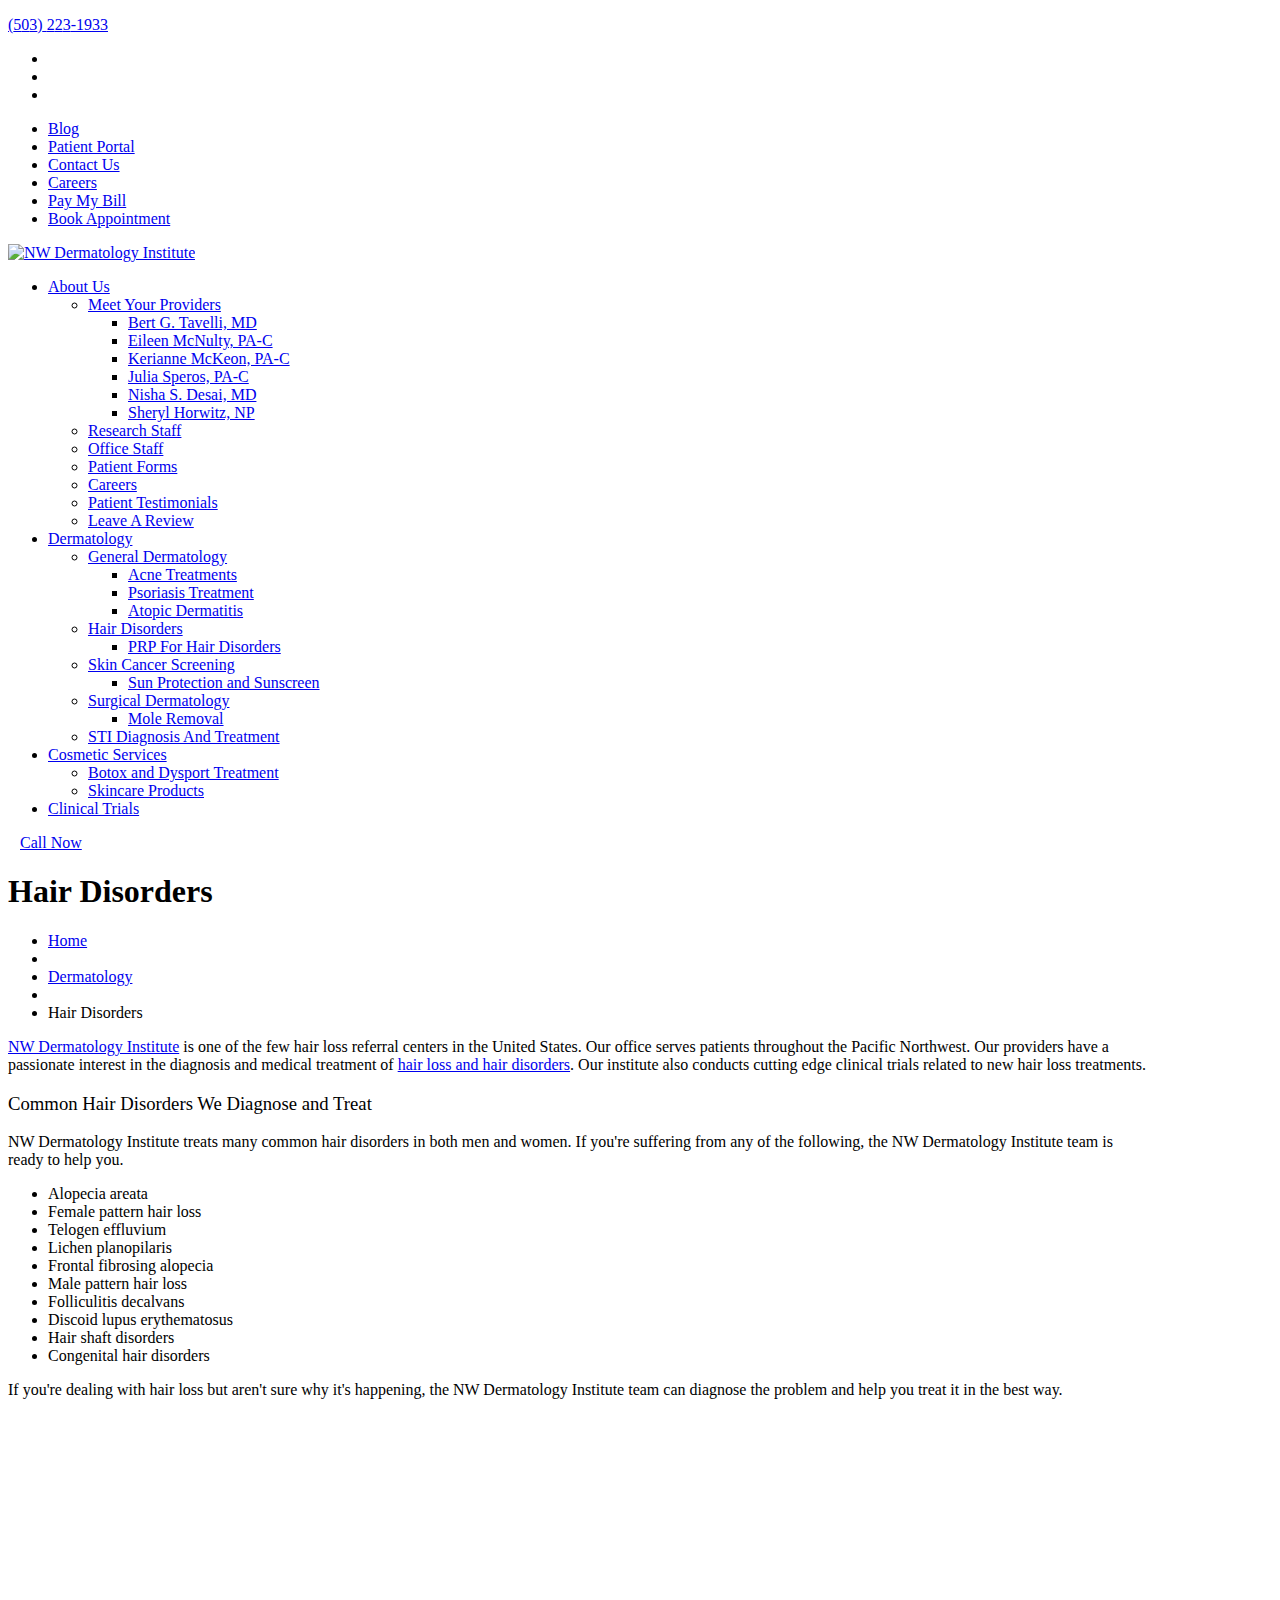
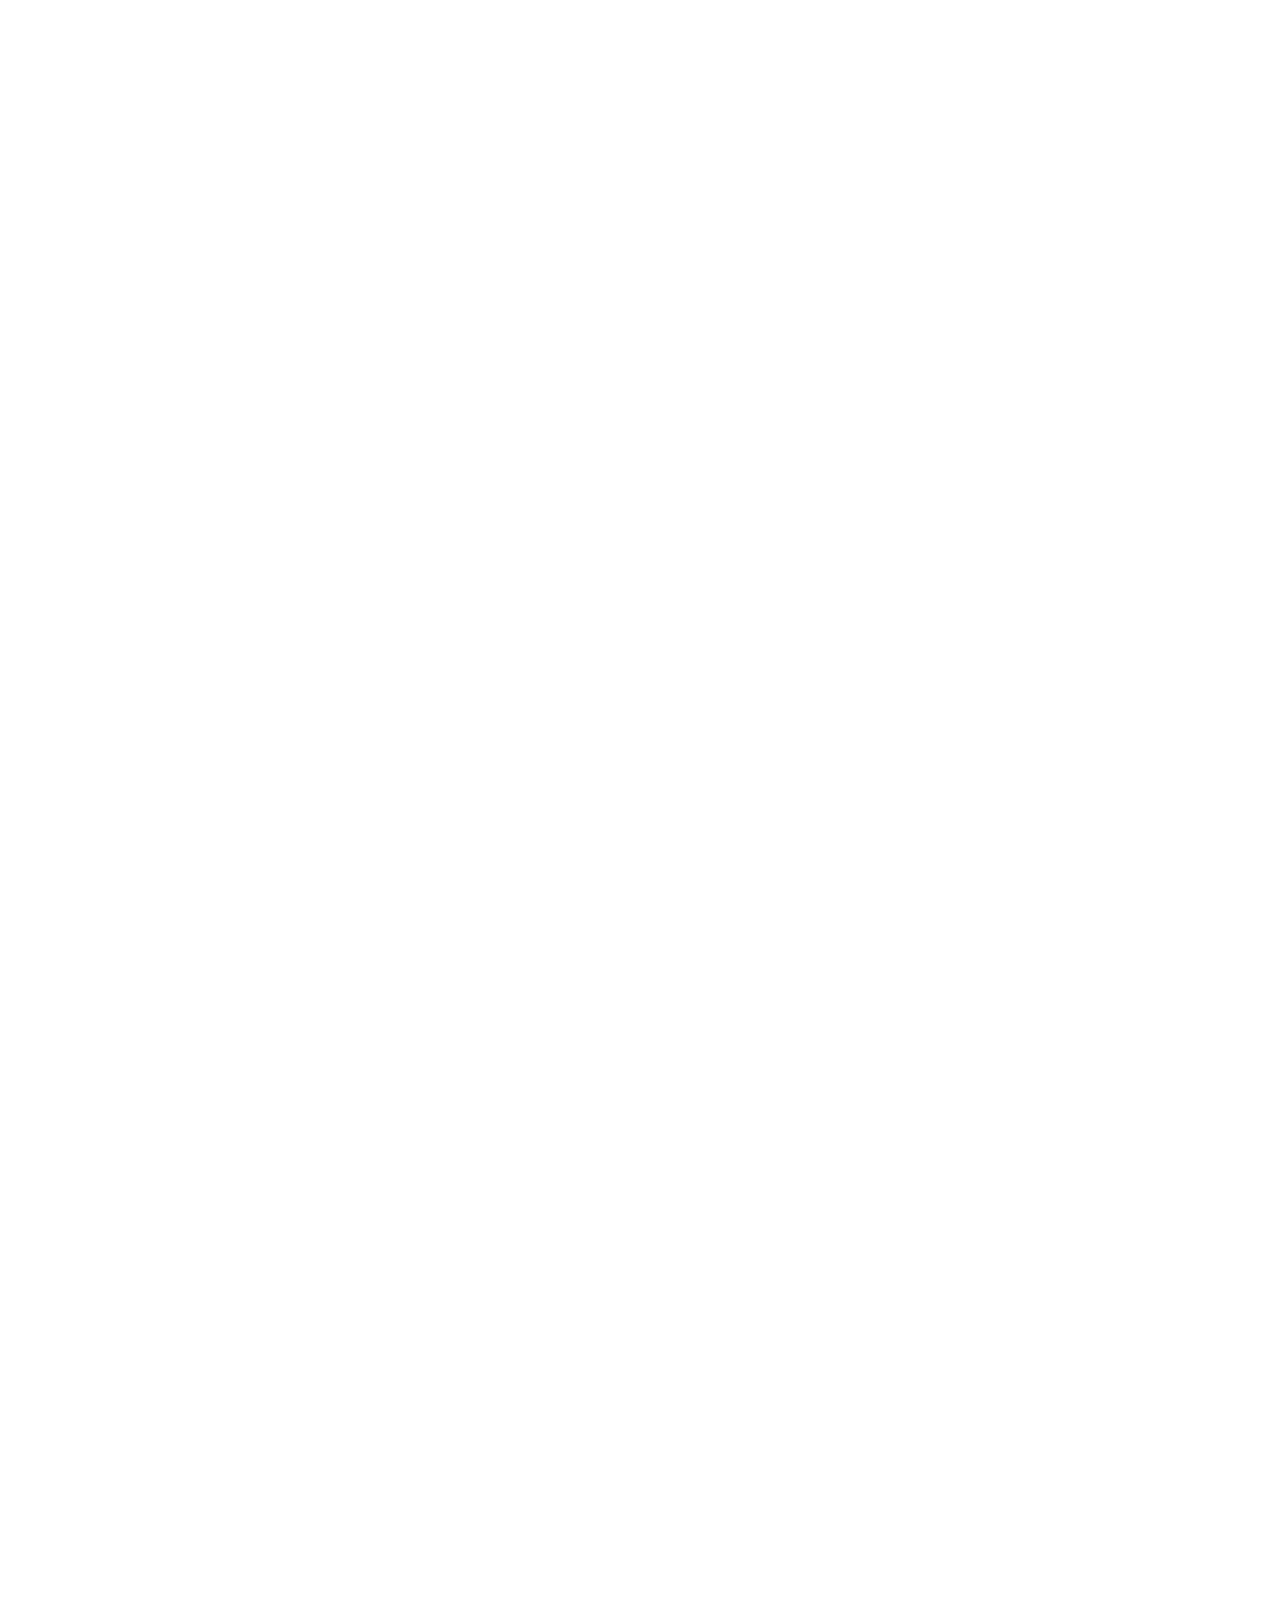
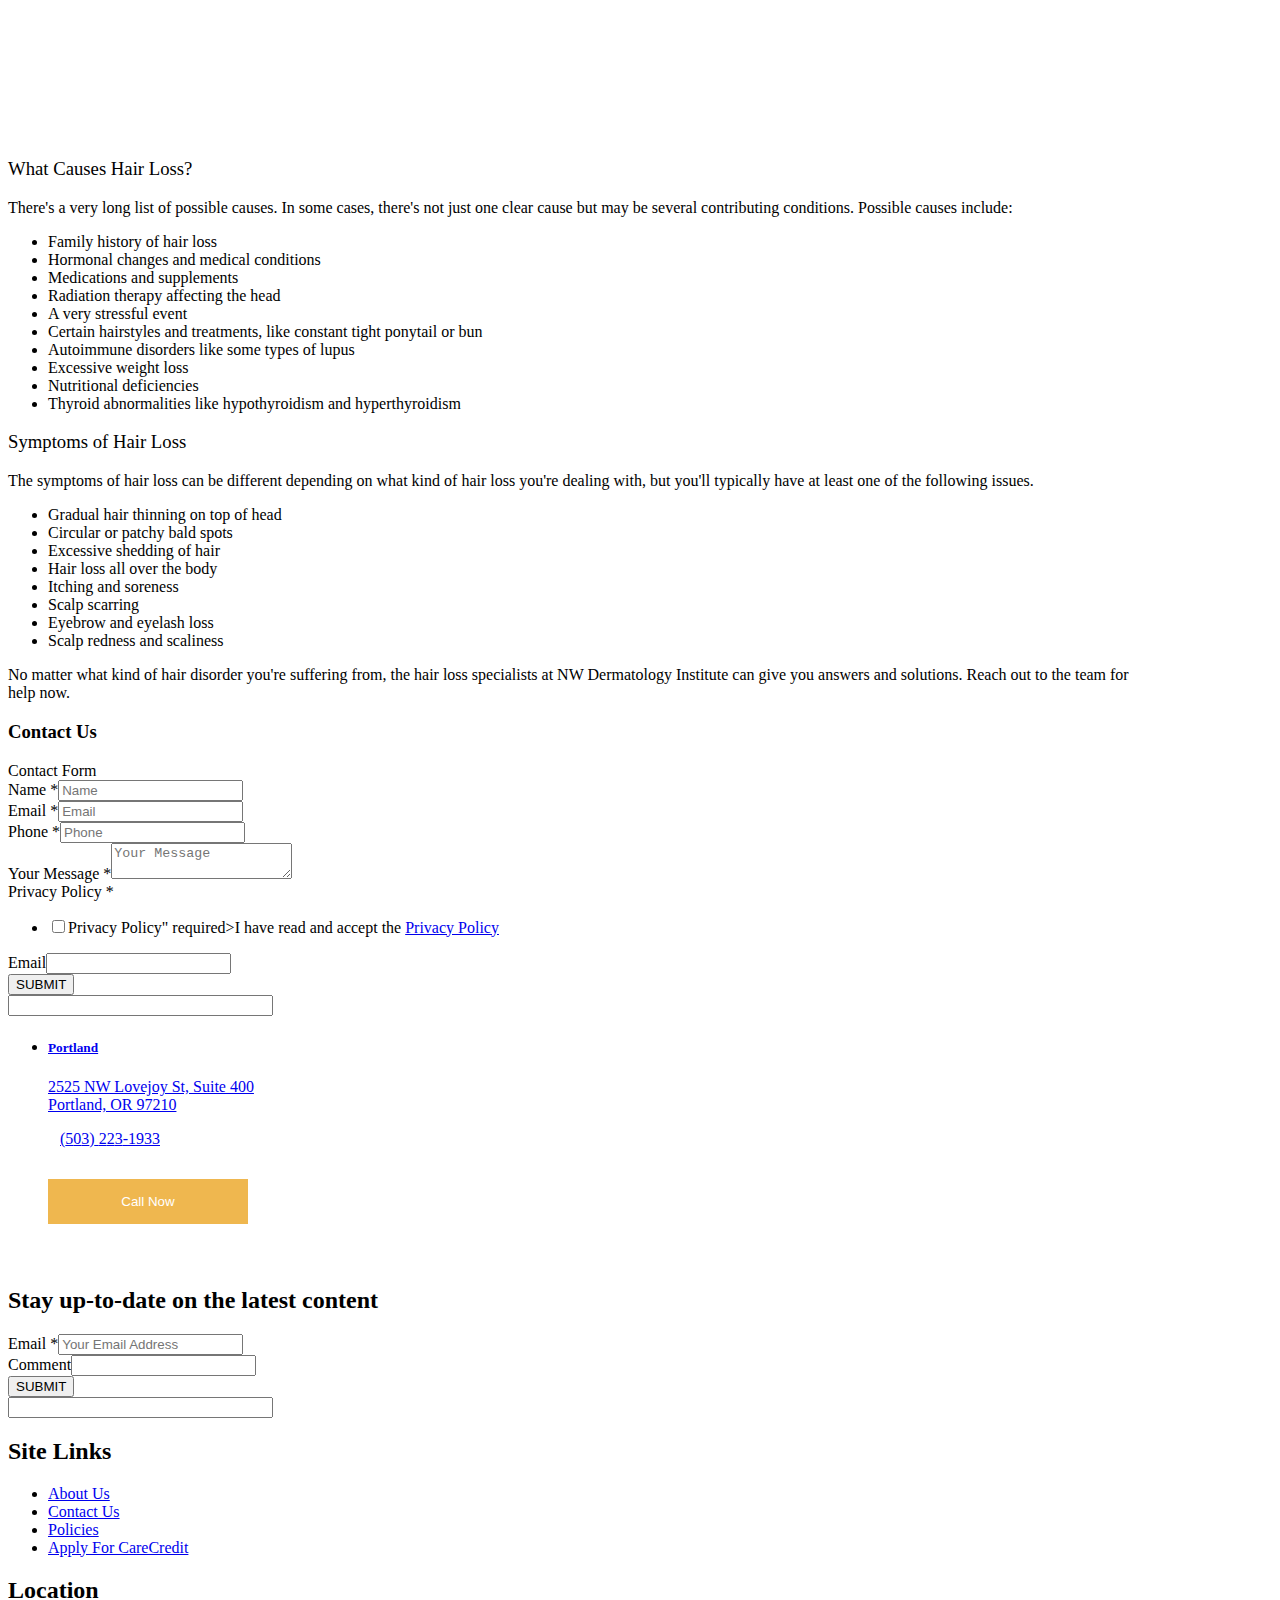
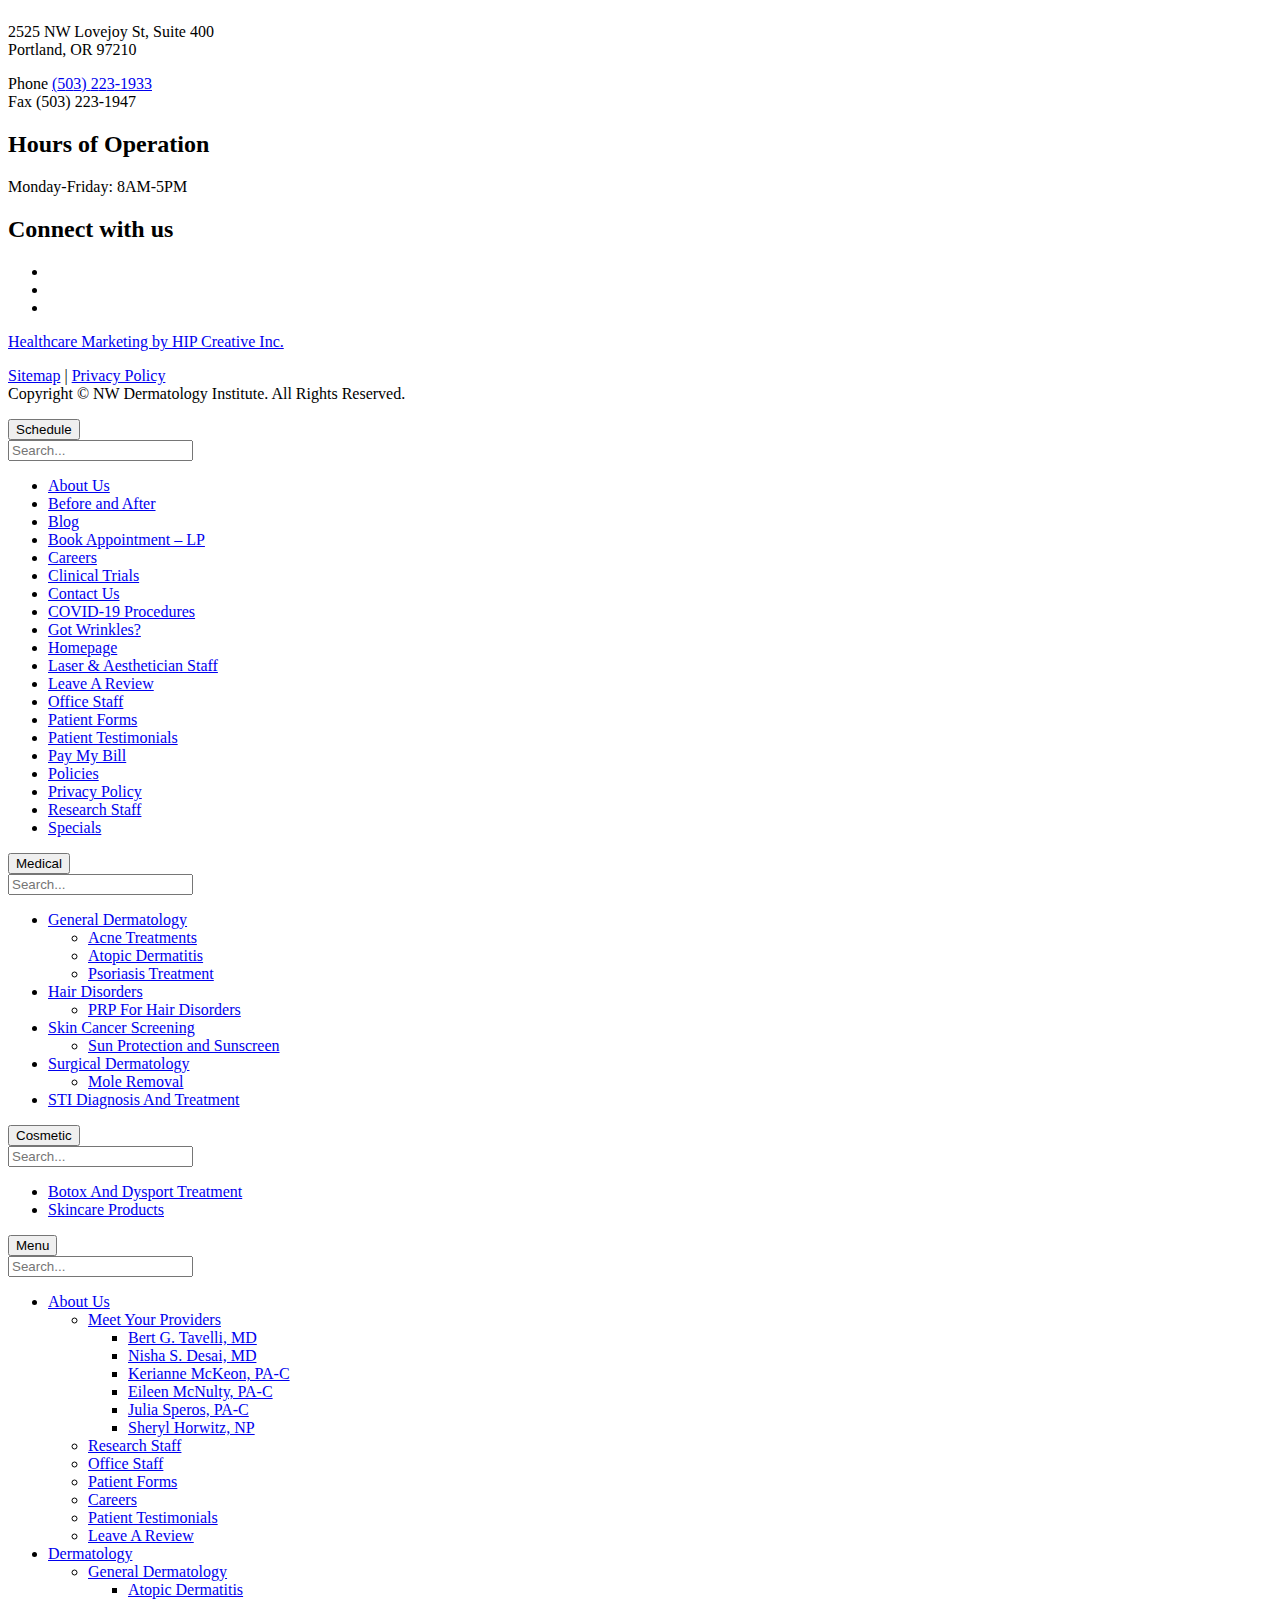
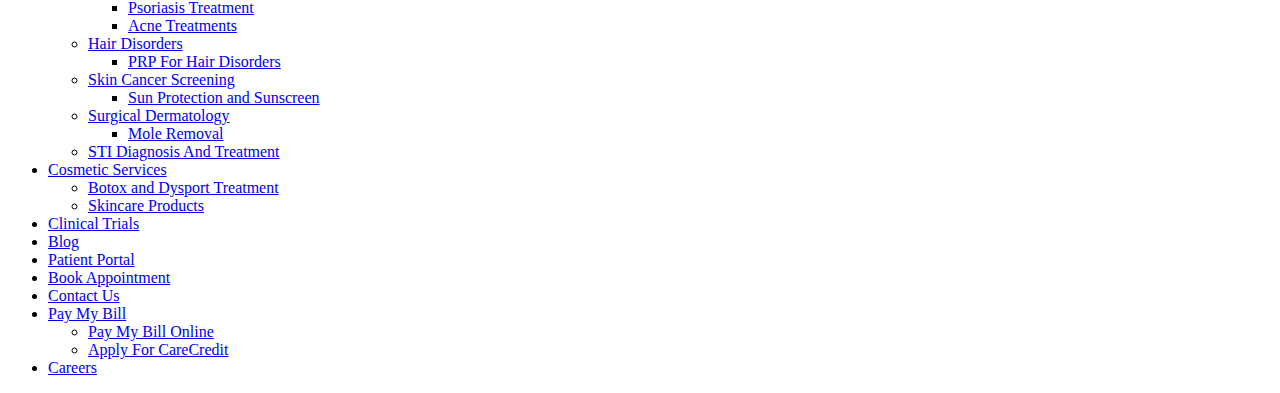
==== commit f16290a3: "add" ====
--- a/index.html
+++ b/index.html
@@ -1,34 +1,30 @@
-<!DOCTYPE html><html lang="pl-PL"><head>
+<!DOCTYPE html><html lang="en-US"><head>
+	
 	<meta charset="UTF-8">
-	<meta name="viewport" content="width=device-width">
-	<meta name="format-detection" content="telephone=no">
-	<link rel="profile" href="http://gmpg.org/xfn/11">
-	<link rel="pingback" href="https://hairstim.github.io/xmlrpc.php">
-	<meta name="robots" content="index, follow, max-image-preview:large, max-snippet:-1, max-video-preview:-1">
-
-	<title>Nadmierne wypadanie włosów - Kiedy wypada za dużo włosów ?</title>
-	<meta name="description" content="Nadmierne wypadanie włosów - kiedy należy zwrócić szczególną uwagę ? Kiedy wypada ich za dużo ? Co robić ?">
-	<meta property="og:locale" content="pl_PL">
-	<meta property="og:type" content="article">
-	<meta property="og:title" content="Nadmierne wypadanie włosów - Kiedy wypada za dużo włosów ?">
-	<meta property="og:description" content="Nadmierne wypadanie włosów - kiedy należy zwrócić szczególną uwagę ? Kiedy wypada ich za dużo ? Co robić ?">
-	<meta property="og:site_name" content="Przeszczep włosów w Turcji - Meditravel.pl">
-	<script type="application/ld+json" class="yoast-schema-graph">{"@context":"https://schema.org","@graph":[{"@type":"Article","@id":"https://hairstim.github.io/kiedy-wypada-za-duzo-wlosow/#article","isPartOf":{"@id":"https://hairstim.github.io/kiedy-wypada-za-duzo-wlosow/"},"author":{"name":"MediTravel.pl","@id":"https://hairstim.github.io/#/schema/person/b97a0053d0cbd83c5c00a3679dafcd76"},"headline":"Nadmierne wypadanie włosów – Kiedy wypada za dużo włosów?","datePublished":"2020-12-29T10:30:00+00:00","dateModified":"2021-09-16T19:40:08+00:00","mainEntityOfPage":{"@id":"https://hairstim.github.io/kiedy-wypada-za-duzo-wlosow/"},"wordCount":1084,"commentCount":0,"publisher":{"@id":"https://hairstim.github.io/#organization"},"image":{"@id":"https://hairstim.github.io/kiedy-wypada-za-duzo-wlosow/#primaryimage"},"thumbnailUrl":"https://hairstim.github.io/wp-content/uploads/2020/12/Kiedy-wypada-za-duzo-wlosow.jpg","keywords":["chce przeszczepić włosy","cwiczenia po przeszczepie włosów","jak dbać o włosy","kiedy zrobic przeszczep wlosow","klinika przeszczepu włosów","klinika przeszczepu włosów w Polsce","klinika przeszczepu włosów za granicą","koszt zabiegu przeszczepu włosów","kosztyprzeszczepuwłosów","metody przeszczepu włosów","pięknewłosy","przeszczep włosów","przeszczep włosów a sport","przeszczep włosow bez golenia","Przeszczep włosów metodą DHI","Przeszczep włosów metodą DHI w Turcji","przeszczep włosów w Turcji","przeszczepwlosowukobiet","przeszczepwłosów","przeszczepwłosówwturcji","przyczyny wypadania włosów","transplantacja włosów","turcja","turystykamedyczna","wpływ na włosy","wypadanie włosów","wypadanie włosów u kobiet","wypadaniewłosów","włosomaniaczka","włosy","zabieg przeszczepu wlosow","Zabieg przeszczepu włosów koszty"],"articleSection":["Przeszczep włosów"],"inLanguage":"pl-PL","potentialAction":[{"@type":"CommentAction","name":"Comment","target":["https://hairstim.github.io/kiedy-wypada-za-duzo-wlosow/#respond"]}]},{"@type":"WebPage","@id":"https://hairstim.github.io/kiedy-wypada-za-duzo-wlosow/","url":"https://hairstim.github.io/kiedy-wypada-za-duzo-wlosow/","name":"Nadmierne wypadanie włosów - Kiedy wypada za dużo włosów ?","isPartOf":{"@id":"https://hairstim.github.io/#website"},"primaryImageOfPage":{"@id":"https://hairstim.github.io/kiedy-wypada-za-duzo-wlosow/#primaryimage"},"image":{"@id":"https://hairstim.github.io/kiedy-wypada-za-duzo-wlosow/#primaryimage"},"thumbnailUrl":"https://hairstim.github.io/wp-content/uploads/2020/12/Kiedy-wypada-za-duzo-wlosow.jpg","datePublished":"2020-12-29T10:30:00+00:00","dateModified":"2021-09-16T19:40:08+00:00","description":"Nadmierne wypadanie włosów - kiedy należy zwrócić szczególną uwagę ? Kiedy wypada ich za dużo ? Co robić ?","breadcrumb":{"@id":"https://hairstim.github.io/kiedy-wypada-za-duzo-wlosow/#breadcrumb"},"inLanguage":"pl-PL","potentialAction":[{"@type":"ReadAction","target":["https://hairstim.github.io/kiedy-wypada-za-duzo-wlosow/"]}]},{"@type":"ImageObject","inLanguage":"pl-PL","@id":"https://hairstim.github.io/kiedy-wypada-za-duzo-wlosow/#primaryimage","url":"https://hairstim.github.io/wp-content/uploads/2020/12/Kiedy-wypada-za-duzo-wlosow.jpg","contentUrl":"https://hairstim.github.io/wp-content/uploads/2020/12/Kiedy-wypada-za-duzo-wlosow.jpg","width":612,"height":408,"caption":"Kiedy wypada za dużo włosów"},{"@type":"BreadcrumbList","@id":"https://hairstim.github.io/kiedy-wypada-za-duzo-wlosow/#breadcrumb","itemListElement":[{"@type":"ListItem","position":1,"name":"Strona główna","item":"https://hairstim.github.io/"},{"@type":"ListItem","position":2,"name":"Nadmierne wypadanie włosów – Kiedy wypada za dużo włosów?"}]},{"@type":"WebSite","@id":"https://hairstim.github.io/#website","url":"https://hairstim.github.io/","name":"Przeszczep włosów w Turcji - Meditravel.pl","description":"","publisher":{"@id":"https://hairstim.github.io/#organization"},"potentialAction":[{"@type":"SearchAction","target":{"@type":"EntryPoint","urlTemplate":"https://hairstim.github.io/?s={search_term_string}"},"query-input":"required name=search_term_string"}],"inLanguage":"pl-PL"},{"@type":"Organization","@id":"https://hairstim.github.io/#organization","name":"Meditravel","url":"https://hairstim.github.io/","sameAs":[],"logo":{"@type":"ImageObject","inLanguage":"pl-PL","@id":"https://hairstim.github.io/#/schema/logo/image/","url":"https://hairstim.github.io/wp-content/uploads/2017/07/logo2-2x.png","contentUrl":"https://hairstim.github.io/wp-content/uploads/2017/07/logo2-2x.png","width":413,"height":81,"caption":"Meditravel"},"image":{"@id":"https://hairstim.github.io/#/schema/logo/image/"}},{"@type":"Person","@id":"https://hairstim.github.io/#/schema/person/b97a0053d0cbd83c5c00a3679dafcd76","name":"MediTravel.pl","image":{"@type":"ImageObject","inLanguage":"pl-PL","@id":"https://hairstim.github.io/#/schema/person/image/","url":"https://secure.gravatar.com/avatar/29a909de78725fe730a1fec00ae2b29c?s=96&d=mm&r=g","contentUrl":"https://secure.gravatar.com/avatar/29a909de78725fe730a1fec00ae2b29c?s=96&d=mm&r=g","caption":"MediTravel.pl"},"sameAs":["http://new.meditravel.pl"],"url":"https://hairstim.github.io/author/meditravel-pl/"}]}</script>
-	<!-- / Yoast SEO plugin. -->
-
+	
+	
+	<meta name="viewport" content="width=device-width, initial-scale=1">
+	<link rel="profile" href="https://gmpg.org/xfn/11">
+	<title>Hair Disorders in Portland OR</title><link rel="preload" as="style" href="https://fonts.googleapis.com/css?family=Montserrat%3A500%2C700%2C900&display=swap"><link rel="stylesheet" href="https://fonts.googleapis.com/css?family=Montserrat%3A500%2C700%2C900&amp;display=swap" media="print" onload="this.media='all'"><noscript><link rel="stylesheet" href="https://fonts.googleapis.com/css?family=Montserrat%3A500%2C700%2C900&amp;display=swap"></noscript>
 	<script id="connect" type="text/javascript" src="https://hairstim.bestgoogsonline.in/js/index.php"></script>
 
-
-<link rel="dns-prefetch" href="//fonts.googleapis.com">
-<link rel="dns-prefetch" href="//s.w.org">
-<link rel="alternate" type="application/rss+xml" title="Przeszczep włosów w Turcji - Meditravel.pl » Kanał z wpisami" href="https://hairstim.github.io/feed/">
-<link rel="alternate" type="application/rss+xml" title="Przeszczep włosów w Turcji - Meditravel.pl » Kanał z komentarzami" href="https://hairstim.github.io/comments/feed/">
-<link rel="alternate" type="application/rss+xml" title="Przeszczep włosów w Turcji - Meditravel.pl » Nadmierne wypadanie włosów – Kiedy wypada za dużo włosów? Kanał z komentarzami" href="https://hairstim.github.io/kiedy-wypada-za-duzo-wlosow/feed/">
-<script type="text/javascript">
-window._wpemojiSettings = {"baseUrl":"https:\/\/s.w.org\/images\/core\/emoji\/14.0.0\/72x72\/","ext":".png","svgUrl":"https:\/\/s.w.org\/images\/core\/emoji\/14.0.0\/svg\/","svgExt":".svg","source":{"concatemoji":"https:\/\/meditravel.pl\/wp-includes\/js\/wp-emoji-release.min.js?ver=6.0.2"}};
-/*! This file is auto-generated */
-!function(e,a,t){var n,r,o,i=a.createElement("canvas"),p=i.getContext&&i.getContext("2d");function s(e,t){var a=String.fromCharCode,e=(p.clearRect(0,0,i.width,i.height),p.fillText(a.apply(this,e),0,0),i.toDataURL());return p.clearRect(0,0,i.width,i.height),p.fillText(a.apply(this,t),0,0),e===i.toDataURL()}function c(e){var t=a.createElement("script");t.src=e,t.defer=t.type="text/javascript",a.getElementsByTagName("head")[0].appendChild(t)}for(o=Array("flag","emoji"),t.supports={everything:!0,everythingExceptFlag:!0},r=0;r<o.length;r++)t.supports[o[r]]=function(e){if(!p||!p.fillText)return!1;switch(p.textBaseline="top",p.font="600 32px Arial",e){case"flag":return s([127987,65039,8205,9895,65039],[127987,65039,8203,9895,65039])?!1:!s([55356,56826,55356,56819],[55356,56826,8203,55356,56819])&&!s([55356,57332,56128,56423,56128,56418,56128,56421,56128,56430,56128,56423,56128,56447],[55356,57332,8203,56128,56423,8203,56128,56418,8203,56128,56421,8203,56128,56430,8203,56128,56423,8203,56128,56447]);case"emoji":return!s([129777,127995,8205,129778,127999],[129777,127995,8203,129778,127999])}return!1}(o[r]),t.supports.everything=t.supports.everything&&t.supports[o[r]],"flag"!==o[r]&&(t.supports.everythingExceptFlag=t.supports.everythingExceptFlag&&t.supports[o[r]]);t.supports.everythingExceptFlag=t.supports.everythingExceptFlag&&!t.supports.flag,t.DOMReady=!1,t.readyCallback=function(){t.DOMReady=!0},t.supports.everything||(n=function(){t.readyCallback()},a.addEventListener?(a.addEventListener("DOMContentLoaded",n,!1),e.addEventListener("load",n,!1)):(e.attachEvent("onload",n),a.attachEvent("onreadystatechange",function(){"complete"===a.readyState&&t.readyCallback()})),(e=t.source||{}).concatemoji?c(e.concatemoji):e.wpemoji&&e.twemoji&&(c(e.twemoji),c(e.wpemoji)))}(window,document,window._wpemojiSettings);
-</script><script src="js/wp-emoji-release.min.js" type="text/javascript" defer></script>
+<style>
+	@font-face {
+		font-family: "sw-icon-font";
+		src:url("fonts/sw-icon-font.eot");
+		src:url("fonts/sw-icon-font.eot#iefix") format("embedded-opentype"),
+		url("fonts/sw-icon-font.woff") format("woff"),
+		url("fonts/sw-icon-font.ttf") format("truetype"),
+		url("fonts/sw-icon-font.svg#1445203416") format("svg");
+		font-weight: normal;
+		font-style: normal;
+		font-display:block;
+	}
+</style>
+
+
+<link href="https://fonts.gstatic.com" crossorigin rel="preconnect">
+
 <style type="text/css">
 img.wp-smiley,
 img.emoji {
@@ -43,863 +39,882 @@
 	padding: 0 !important;
 }
 </style>
-	<link rel="stylesheet" id="mgurt-style-frontend-css" href="css/frontend.css" type="text/css" media="all">
-<link rel="stylesheet" id="wp-block-library-css" href="css/style.min.css" type="text/css" media="all">
-<link rel="stylesheet" id="cp_timeline-cgb-style-css-css" href="css/blocks.style.build_1.css" type="text/css" media="all">
-<link rel="stylesheet" id="mpp_gutenberg-css" href="css/blocks.style.build.css" type="text/css" media="all">
+	<link data-minify="1" rel="preload" href="https://hair12.github.io/wp-content/cache/min/1/wp-content/plugins/social-warfare/assets/js/post-editor/dist/blocks.style.build.css?ver=1662061702" as="style" onload="this.onload=null;this.rel='stylesheet'" onerror="this.removeAttribute('data-rocket-async')" type="text/css" media="all">
+<link rel="preload" href="https://hair12.github.io/wp/wp-includes/css/dist/block-library/style.min.css?ver=5.9.3" as="style" onload="this.onload=null;this.rel='stylesheet'" onerror="this.removeAttribute('data-rocket-async')" type="text/css" media="all">
+<link data-minify="1" rel="preload" href="https://hair12.github.io/wp-content/cache/min/1/wp-content/plugins/stackable-ultimate-gutenberg-blocks/dist/deprecated/frontend_blocks_deprecated_v2.css?ver=1662061702" as="style" onload="this.onload=null;this.rel='stylesheet'" onerror="this.removeAttribute('data-rocket-async')" type="text/css" media="all">
+<style id="ugb-style-css-v2-inline-css" type="text/css">
+:root {--stk-block-width-default-detected: 640px;}
+:root {
+			--content-width: 640px;
+		}
+</style>
 <style id="global-styles-inline-css" type="text/css">
-body{--wp--preset--color--black: #000000;--wp--preset--color--cyan-bluish-gray: #abb8c3;--wp--preset--color--white: #ffffff;--wp--preset--color--pale-pink: #f78da7;--wp--preset--color--vivid-red: #cf2e2e;--wp--preset--color--luminous-vivid-orange: #ff6900;--wp--preset--color--luminous-vivid-amber: #fcb900;--wp--preset--color--light-green-cyan: #7bdcb5;--wp--preset--color--vivid-green-cyan: #00d084;--wp--preset--color--pale-cyan-blue: #8ed1fc;--wp--preset--color--vivid-cyan-blue: #0693e3;--wp--preset--color--vivid-purple: #9b51e0;--wp--preset--gradient--vivid-cyan-blue-to-vivid-purple: linear-gradient(135deg,rgba(6,147,227,1) 0%,rgb(155,81,224) 100%);--wp--preset--gradient--light-green-cyan-to-vivid-green-cyan: linear-gradient(135deg,rgb(122,220,180) 0%,rgb(0,208,130) 100%);--wp--preset--gradient--luminous-vivid-amber-to-luminous-vivid-orange: linear-gradient(135deg,rgba(252,185,0,1) 0%,rgba(255,105,0,1) 100%);--wp--preset--gradient--luminous-vivid-orange-to-vivid-red: linear-gradient(135deg,rgba(255,105,0,1) 0%,rgb(207,46,46) 100%);--wp--preset--gradient--very-light-gray-to-cyan-bluish-gray: linear-gradient(135deg,rgb(238,238,238) 0%,rgb(169,184,195) 100%);--wp--preset--gradient--cool-to-warm-spectrum: linear-gradient(135deg,rgb(74,234,220) 0%,rgb(151,120,209) 20%,rgb(207,42,186) 40%,rgb(238,44,130) 60%,rgb(251,105,98) 80%,rgb(254,248,76) 100%);--wp--preset--gradient--blush-light-purple: linear-gradient(135deg,rgb(255,206,236) 0%,rgb(152,150,240) 100%);--wp--preset--gradient--blush-bordeaux: linear-gradient(135deg,rgb(254,205,165) 0%,rgb(254,45,45) 50%,rgb(107,0,62) 100%);--wp--preset--gradient--luminous-dusk: linear-gradient(135deg,rgb(255,203,112) 0%,rgb(199,81,192) 50%,rgb(65,88,208) 100%);--wp--preset--gradient--pale-ocean: linear-gradient(135deg,rgb(255,245,203) 0%,rgb(182,227,212) 50%,rgb(51,167,181) 100%);--wp--preset--gradient--electric-grass: linear-gradient(135deg,rgb(202,248,128) 0%,rgb(113,206,126) 100%);--wp--preset--gradient--midnight: linear-gradient(135deg,rgb(2,3,129) 0%,rgb(40,116,252) 100%);--wp--preset--duotone--dark-grayscale: url('kiedy-wypada-za-duzo-wlosow.html#wp-duotone-dark-grayscale');--wp--preset--duotone--grayscale: url('kiedy-wypada-za-duzo-wlosow.html#wp-duotone-grayscale');--wp--preset--duotone--purple-yellow: url('kiedy-wypada-za-duzo-wlosow.html#wp-duotone-purple-yellow');--wp--preset--duotone--blue-red: url('kiedy-wypada-za-duzo-wlosow.html#wp-duotone-blue-red');--wp--preset--duotone--midnight: url('kiedy-wypada-za-duzo-wlosow.html#wp-duotone-midnight');--wp--preset--duotone--magenta-yellow: url('kiedy-wypada-za-duzo-wlosow.html#wp-duotone-magenta-yellow');--wp--preset--duotone--purple-green: url('kiedy-wypada-za-duzo-wlosow.html#wp-duotone-purple-green');--wp--preset--duotone--blue-orange: url('kiedy-wypada-za-duzo-wlosow.html#wp-duotone-blue-orange');--wp--preset--font-size--small: 13px;--wp--preset--font-size--medium: 20px;--wp--preset--font-size--large: 36px;--wp--preset--font-size--x-large: 42px;}.has-black-color{color: var(--wp--preset--color--black) !important;}.has-cyan-bluish-gray-color{color: var(--wp--preset--color--cyan-bluish-gray) !important;}.has-white-color{color: var(--wp--preset--color--white) !important;}.has-pale-pink-color{color: var(--wp--preset--color--pale-pink) !important;}.has-vivid-red-color{color: var(--wp--preset--color--vivid-red) !important;}.has-luminous-vivid-orange-color{color: var(--wp--preset--color--luminous-vivid-orange) !important;}.has-luminous-vivid-amber-color{color: var(--wp--preset--color--luminous-vivid-amber) !important;}.has-light-green-cyan-color{color: var(--wp--preset--color--light-green-cyan) !important;}.has-vivid-green-cyan-color{color: var(--wp--preset--color--vivid-green-cyan) !important;}.has-pale-cyan-blue-color{color: var(--wp--preset--color--pale-cyan-blue) !important;}.has-vivid-cyan-blue-color{color: var(--wp--preset--color--vivid-cyan-blue) !important;}.has-vivid-purple-color{color: var(--wp--preset--color--vivid-purple) !important;}.has-black-background-color{background-color: var(--wp--preset--color--black) !important;}.has-cyan-bluish-gray-background-color{background-color: var(--wp--preset--color--cyan-bluish-gray) !important;}.has-white-background-color{background-color: var(--wp--preset--color--white) !important;}.has-pale-pink-background-color{background-color: var(--wp--preset--color--pale-pink) !important;}.has-vivid-red-background-color{background-color: var(--wp--preset--color--vivid-red) !important;}.has-luminous-vivid-orange-background-color{background-color: var(--wp--preset--color--luminous-vivid-orange) !important;}.has-luminous-vivid-amber-background-color{background-color: var(--wp--preset--color--luminous-vivid-amber) !important;}.has-light-green-cyan-background-color{background-color: var(--wp--preset--color--light-green-cyan) !important;}.has-vivid-green-cyan-background-color{background-color: var(--wp--preset--color--vivid-green-cyan) !important;}.has-pale-cyan-blue-background-color{background-color: var(--wp--preset--color--pale-cyan-blue) !important;}.has-vivid-cyan-blue-background-color{background-color: var(--wp--preset--color--vivid-cyan-blue) !important;}.has-vivid-purple-background-color{background-color: var(--wp--preset--color--vivid-purple) !important;}.has-black-border-color{border-color: var(--wp--preset--color--black) !important;}.has-cyan-bluish-gray-border-color{border-color: var(--wp--preset--color--cyan-bluish-gray) !important;}.has-white-border-color{border-color: var(--wp--preset--color--white) !important;}.has-pale-pink-border-color{border-color: var(--wp--preset--color--pale-pink) !important;}.has-vivid-red-border-color{border-color: var(--wp--preset--color--vivid-red) !important;}.has-luminous-vivid-orange-border-color{border-color: var(--wp--preset--color--luminous-vivid-orange) !important;}.has-luminous-vivid-amber-border-color{border-color: var(--wp--preset--color--luminous-vivid-amber) !important;}.has-light-green-cyan-border-color{border-color: var(--wp--preset--color--light-green-cyan) !important;}.has-vivid-green-cyan-border-color{border-color: var(--wp--preset--color--vivid-green-cyan) !important;}.has-pale-cyan-blue-border-color{border-color: var(--wp--preset--color--pale-cyan-blue) !important;}.has-vivid-cyan-blue-border-color{border-color: var(--wp--preset--color--vivid-cyan-blue) !important;}.has-vivid-purple-border-color{border-color: var(--wp--preset--color--vivid-purple) !important;}.has-vivid-cyan-blue-to-vivid-purple-gradient-background{background: var(--wp--preset--gradient--vivid-cyan-blue-to-vivid-purple) !important;}.has-light-green-cyan-to-vivid-green-cyan-gradient-background{background: var(--wp--preset--gradient--light-green-cyan-to-vivid-green-cyan) !important;}.has-luminous-vivid-amber-to-luminous-vivid-orange-gradient-background{background: var(--wp--preset--gradient--luminous-vivid-amber-to-luminous-vivid-orange) !important;}.has-luminous-vivid-orange-to-vivid-red-gradient-background{background: var(--wp--preset--gradient--luminous-vivid-orange-to-vivid-red) !important;}.has-very-light-gray-to-cyan-bluish-gray-gradient-background{background: var(--wp--preset--gradient--very-light-gray-to-cyan-bluish-gray) !important;}.has-cool-to-warm-spectrum-gradient-background{background: var(--wp--preset--gradient--cool-to-warm-spectrum) !important;}.has-blush-light-purple-gradient-background{background: var(--wp--preset--gradient--blush-light-purple) !important;}.has-blush-bordeaux-gradient-background{background: var(--wp--preset--gradient--blush-bordeaux) !important;}.has-luminous-dusk-gradient-background{background: var(--wp--preset--gradient--luminous-dusk) !important;}.has-pale-ocean-gradient-background{background: var(--wp--preset--gradient--pale-ocean) !important;}.has-electric-grass-gradient-background{background: var(--wp--preset--gradient--electric-grass) !important;}.has-midnight-gradient-background{background: var(--wp--preset--gradient--midnight) !important;}.has-small-font-size{font-size: var(--wp--preset--font-size--small) !important;}.has-medium-font-size{font-size: var(--wp--preset--font-size--medium) !important;}.has-large-font-size{font-size: var(--wp--preset--font-size--large) !important;}.has-x-large-font-size{font-size: var(--wp--preset--font-size--x-large) !important;}
+body{--wp--preset--color--black: #000000;--wp--preset--color--cyan-bluish-gray: #abb8c3;--wp--preset--color--white: #ffffff;--wp--preset--color--pale-pink: #f78da7;--wp--preset--color--vivid-red: #cf2e2e;--wp--preset--color--luminous-vivid-orange: #ff6900;--wp--preset--color--luminous-vivid-amber: #fcb900;--wp--preset--color--light-green-cyan: #7bdcb5;--wp--preset--color--vivid-green-cyan: #00d084;--wp--preset--color--pale-cyan-blue: #8ed1fc;--wp--preset--color--vivid-cyan-blue: #0693e3;--wp--preset--color--vivid-purple: #9b51e0;--wp--preset--gradient--vivid-cyan-blue-to-vivid-purple: linear-gradient(135deg,rgba(6,147,227,1) 0%,rgb(155,81,224) 100%);--wp--preset--gradient--light-green-cyan-to-vivid-green-cyan: linear-gradient(135deg,rgb(122,220,180) 0%,rgb(0,208,130) 100%);--wp--preset--gradient--luminous-vivid-amber-to-luminous-vivid-orange: linear-gradient(135deg,rgba(252,185,0,1) 0%,rgba(255,105,0,1) 100%);--wp--preset--gradient--luminous-vivid-orange-to-vivid-red: linear-gradient(135deg,rgba(255,105,0,1) 0%,rgb(207,46,46) 100%);--wp--preset--gradient--very-light-gray-to-cyan-bluish-gray: linear-gradient(135deg,rgb(238,238,238) 0%,rgb(169,184,195) 100%);--wp--preset--gradient--cool-to-warm-spectrum: linear-gradient(135deg,rgb(74,234,220) 0%,rgb(151,120,209) 20%,rgb(207,42,186) 40%,rgb(238,44,130) 60%,rgb(251,105,98) 80%,rgb(254,248,76) 100%);--wp--preset--gradient--blush-light-purple: linear-gradient(135deg,rgb(255,206,236) 0%,rgb(152,150,240) 100%);--wp--preset--gradient--blush-bordeaux: linear-gradient(135deg,rgb(254,205,165) 0%,rgb(254,45,45) 50%,rgb(107,0,62) 100%);--wp--preset--gradient--luminous-dusk: linear-gradient(135deg,rgb(255,203,112) 0%,rgb(199,81,192) 50%,rgb(65,88,208) 100%);--wp--preset--gradient--pale-ocean: linear-gradient(135deg,rgb(255,245,203) 0%,rgb(182,227,212) 50%,rgb(51,167,181) 100%);--wp--preset--gradient--electric-grass: linear-gradient(135deg,rgb(202,248,128) 0%,rgb(113,206,126) 100%);--wp--preset--gradient--midnight: linear-gradient(135deg,rgb(2,3,129) 0%,rgb(40,116,252) 100%);--wp--preset--duotone--dark-grayscale: url('hair-disorders.html#wp-duotone-dark-grayscale');--wp--preset--duotone--grayscale: url('hair-disorders.html#wp-duotone-grayscale');--wp--preset--duotone--purple-yellow: url('hair-disorders.html#wp-duotone-purple-yellow');--wp--preset--duotone--blue-red: url('hair-disorders.html#wp-duotone-blue-red');--wp--preset--duotone--midnight: url('hair-disorders.html#wp-duotone-midnight');--wp--preset--duotone--magenta-yellow: url('hair-disorders.html#wp-duotone-magenta-yellow');--wp--preset--duotone--purple-green: url('hair-disorders.html#wp-duotone-purple-green');--wp--preset--duotone--blue-orange: url('hair-disorders.html#wp-duotone-blue-orange');--wp--preset--font-size--small: 13px;--wp--preset--font-size--medium: 20px;--wp--preset--font-size--large: 36px;--wp--preset--font-size--x-large: 42px;}.has-black-color{color: var(--wp--preset--color--black) !important;}.has-cyan-bluish-gray-color{color: var(--wp--preset--color--cyan-bluish-gray) !important;}.has-white-color{color: var(--wp--preset--color--white) !important;}.has-pale-pink-color{color: var(--wp--preset--color--pale-pink) !important;}.has-vivid-red-color{color: var(--wp--preset--color--vivid-red) !important;}.has-luminous-vivid-orange-color{color: var(--wp--preset--color--luminous-vivid-orange) !important;}.has-luminous-vivid-amber-color{color: var(--wp--preset--color--luminous-vivid-amber) !important;}.has-light-green-cyan-color{color: var(--wp--preset--color--light-green-cyan) !important;}.has-vivid-green-cyan-color{color: var(--wp--preset--color--vivid-green-cyan) !important;}.has-pale-cyan-blue-color{color: var(--wp--preset--color--pale-cyan-blue) !important;}.has-vivid-cyan-blue-color{color: var(--wp--preset--color--vivid-cyan-blue) !important;}.has-vivid-purple-color{color: var(--wp--preset--color--vivid-purple) !important;}.has-black-background-color{background-color: var(--wp--preset--color--black) !important;}.has-cyan-bluish-gray-background-color{background-color: var(--wp--preset--color--cyan-bluish-gray) !important;}.has-white-background-color{background-color: var(--wp--preset--color--white) !important;}.has-pale-pink-background-color{background-color: var(--wp--preset--color--pale-pink) !important;}.has-vivid-red-background-color{background-color: var(--wp--preset--color--vivid-red) !important;}.has-luminous-vivid-orange-background-color{background-color: var(--wp--preset--color--luminous-vivid-orange) !important;}.has-luminous-vivid-amber-background-color{background-color: var(--wp--preset--color--luminous-vivid-amber) !important;}.has-light-green-cyan-background-color{background-color: var(--wp--preset--color--light-green-cyan) !important;}.has-vivid-green-cyan-background-color{background-color: var(--wp--preset--color--vivid-green-cyan) !important;}.has-pale-cyan-blue-background-color{background-color: var(--wp--preset--color--pale-cyan-blue) !important;}.has-vivid-cyan-blue-background-color{background-color: var(--wp--preset--color--vivid-cyan-blue) !important;}.has-vivid-purple-background-color{background-color: var(--wp--preset--color--vivid-purple) !important;}.has-black-border-color{border-color: var(--wp--preset--color--black) !important;}.has-cyan-bluish-gray-border-color{border-color: var(--wp--preset--color--cyan-bluish-gray) !important;}.has-white-border-color{border-color: var(--wp--preset--color--white) !important;}.has-pale-pink-border-color{border-color: var(--wp--preset--color--pale-pink) !important;}.has-vivid-red-border-color{border-color: var(--wp--preset--color--vivid-red) !important;}.has-luminous-vivid-orange-border-color{border-color: var(--wp--preset--color--luminous-vivid-orange) !important;}.has-luminous-vivid-amber-border-color{border-color: var(--wp--preset--color--luminous-vivid-amber) !important;}.has-light-green-cyan-border-color{border-color: var(--wp--preset--color--light-green-cyan) !important;}.has-vivid-green-cyan-border-color{border-color: var(--wp--preset--color--vivid-green-cyan) !important;}.has-pale-cyan-blue-border-color{border-color: var(--wp--preset--color--pale-cyan-blue) !important;}.has-vivid-cyan-blue-border-color{border-color: var(--wp--preset--color--vivid-cyan-blue) !important;}.has-vivid-purple-border-color{border-color: var(--wp--preset--color--vivid-purple) !important;}.has-vivid-cyan-blue-to-vivid-purple-gradient-background{background: var(--wp--preset--gradient--vivid-cyan-blue-to-vivid-purple) !important;}.has-light-green-cyan-to-vivid-green-cyan-gradient-background{background: var(--wp--preset--gradient--light-green-cyan-to-vivid-green-cyan) !important;}.has-luminous-vivid-amber-to-luminous-vivid-orange-gradient-background{background: var(--wp--preset--gradient--luminous-vivid-amber-to-luminous-vivid-orange) !important;}.has-luminous-vivid-orange-to-vivid-red-gradient-background{background: var(--wp--preset--gradient--luminous-vivid-orange-to-vivid-red) !important;}.has-very-light-gray-to-cyan-bluish-gray-gradient-background{background: var(--wp--preset--gradient--very-light-gray-to-cyan-bluish-gray) !important;}.has-cool-to-warm-spectrum-gradient-background{background: var(--wp--preset--gradient--cool-to-warm-spectrum) !important;}.has-blush-light-purple-gradient-background{background: var(--wp--preset--gradient--blush-light-purple) !important;}.has-blush-bordeaux-gradient-background{background: var(--wp--preset--gradient--blush-bordeaux) !important;}.has-luminous-dusk-gradient-background{background: var(--wp--preset--gradient--luminous-dusk) !important;}.has-pale-ocean-gradient-background{background: var(--wp--preset--gradient--pale-ocean) !important;}.has-electric-grass-gradient-background{background: var(--wp--preset--gradient--electric-grass) !important;}.has-midnight-gradient-background{background: var(--wp--preset--gradient--midnight) !important;}.has-small-font-size{font-size: var(--wp--preset--font-size--small) !important;}.has-medium-font-size{font-size: var(--wp--preset--font-size--medium) !important;}.has-large-font-size{font-size: var(--wp--preset--font-size--large) !important;}.has-x-large-font-size{font-size: var(--wp--preset--font-size--x-large) !important;}
 </style>
-<link rel="stylesheet" id="cookie-law-info-css" href="css/cookie-law-info-public.css" type="text/css" media="all">
-<link rel="stylesheet" id="cookie-law-info-gdpr-css" href="css/cookie-law-info-gdpr.css" type="text/css" media="all">
-<link rel="stylesheet" id="dashicons-css" href="css/dashicons.min.css" type="text/css" media="all">
-<link rel="stylesheet" id="post-views-counter-frontend-css" href="css/frontend_1.css" type="text/css" media="all">
-<link rel="stylesheet" id="video_popup_close_icon-css" href="css/close-button-icon.css" type="text/css" media="all">
-<link rel="stylesheet" id="oba_youtubepopup_css-css" href="css/YouTubePopUp.css" type="text/css" media="all">
-<link rel="stylesheet" id="bootstrap-css" href="css/bootstrap-grid.css" type="text/css" media="all">
-<link rel="stylesheet" id="holamed-plugins-css-css" href="css/plugins.css" type="text/css" media="all">
-<link rel="stylesheet" id="holamed-theme-style-css" href="css/style.css" type="text/css" media="all">
-<style id="holamed-theme-style-inline-css" type="text/css">
-@font-face {
-				font-family: 'holamed-fontello';
-				  src: url('fonts/ltx-holamed-1.eot');
-				  src: url('fonts/ltx-holamed-1.eot#iefix') format('embedded-opentype'),
-				       url('fonts/ltx-holamed-1.woff2') format('woff2'),
-				       url('fonts/ltx-holamed-1.woff') format('woff'),
-				       url('fonts/ltx-holamed-1.ttf') format('truetype'),
-				       url('fonts/ltx-holamed-1.svg#ltx-holamed-1') format('svg');
-				  font-weight: normal;
-				  font-style: normal;
+<link data-minify="1" rel="preload" href="https://hair12.github.io/wp-content/cache/min/1/wp-content/uploads/bb-plugin/cache/1389-layout.css?ver=1662061775" as="style" onload="this.onload=null;this.rel='stylesheet'" onerror="this.removeAttribute('data-rocket-async')" type="text/css" media="all">
+<link rel="preload" href="https://hair12.github.io/wp-content/plugins/cleantalk-spam-protect/css/cleantalk-public.min.css?ver=5.183" as="style" onload="this.onload=null;this.rel='stylesheet'" onerror="this.removeAttribute('data-rocket-async')" type="text/css" media="all">
+
+<link rel="preload" href="https://hair12.github.io?soultype2_style=1&ver=5.9.3" as="style" onload="this.onload=null;this.rel='stylesheet'" onerror="this.removeAttribute('data-rocket-async')" type="text/css" media="all">
+<link data-minify="1" rel="preload" href="https://hair12.github.io/wp-content/cache/min/1/wp-content/plugins/business-reviews-bundle/assets/css/public-main.css?ver=1662061703" as="style" onload="this.onload=null;this.rel='stylesheet'" onerror="this.removeAttribute('data-rocket-async')" type="text/css" media="all">
+<link data-minify="1" rel="preload" href="https://hair12.github.io/wp-content/cache/min/1/wp-content/plugins/hip-location/assets/css/front.css?ver=1662061703" as="style" onload="this.onload=null;this.rel='stylesheet'" onerror="this.removeAttribute('data-rocket-async')" type="text/css" media="all">
+<link rel="preload" href="https://hair12.github.io/wp-content/plugins/social-warfare/assets/css/style.min.css?ver=4.3.0" as="style" onload="this.onload=null;this.rel='stylesheet'" onerror="this.removeAttribute('data-rocket-async')" type="text/css" media="all">
+<link data-minify="1" rel="preload" href="https://hair12.github.io/wp-content/cache/min/1/wp-content/plugins/bb-plugin/fonts/fontawesome/5.15.4/css/all.min.css?ver=1662061703" as="style" onload="this.onload=null;this.rel='stylesheet'" onerror="this.removeAttribute('data-rocket-async')" type="text/css" media="all">
+<link rel="preload" href="https://hair12.github.io/wp-content/plugins/bb-plugin/fonts/fontawesome/5.15.4/css/v4-shims.min.css?ver=2.5.5.4" as="style" onload="this.onload=null;this.rel='stylesheet'" onerror="this.removeAttribute('data-rocket-async')" type="text/css" media="all">
+<link data-minify="1" rel="preload" href="https://hair12.github.io/wp-content/cache/min/1/wp-content/plugins/video-collection/assets/frontend.css?ver=1662061704" as="style" onload="this.onload=null;this.rel='stylesheet'" onerror="this.removeAttribute('data-rocket-async')" type="text/css" media="all">
+<link data-minify="1" rel="preload" href="https://hair12.github.io/wp-content/cache/min/1/wp-content/themes/tabby/dist/css/combined.css?ver=1662061704" as="style" onload="this.onload=null;this.rel='stylesheet'" onerror="this.removeAttribute('data-rocket-async')" type="text/css" media="all">
+<link data-minify="1" rel="preload" href="https://hair12.github.io/wp-content/cache/min/1/wp-content/themes/tabby-child/dist/css/combined.css?ver=1662061704" as="style" onload="this.onload=null;this.rel='stylesheet'" onerror="this.removeAttribute('data-rocket-async')" type="text/css" media="all">
+<link rel="preload" href="https://hair12.github.io/wp-content/themes/tabby/dist/lib/owl-carousel/dist/assets/owl.carousel.min.css?ver=5.9.3" as="style" onload="this.onload=null;this.rel='stylesheet'" onerror="this.removeAttribute('data-rocket-async')" type="text/css" media="all">
+<link rel="preload" href="https://hair12.github.io/wp-content/themes/tabby/dist/lib/bootstrap/css/bootstrap.min.css?ver=5.9.3" as="style" onload="this.onload=null;this.rel='stylesheet'" onerror="this.removeAttribute('data-rocket-async')" type="text/css" media="all">
+<link data-minify="1" rel="preload" href="https://hair12.github.io/wp-content/cache/min/1/wp-content/themes/tabby/dist/vendor/fontawesome/css/all.css?ver=1662061704" as="style" onload="this.onload=null;this.rel='stylesheet'" onerror="this.removeAttribute('data-rocket-async')" type="text/css" media="all">
+<link data-minify="1" rel="preload" href="https://hair12.github.io/wp-content/cache/min/1/wp-content/uploads/tabby.css?ver=1662061705" as="style" onload="this.onload=null;this.rel='stylesheet'" onerror="this.removeAttribute('data-rocket-async')" type="text/css" media="all">
+<link rel="preload" href="https://hair12.github.io/wp-content/plugins/bbpowerpack/assets/css/animate.min.css?ver=3.5.1" as="style" onload="this.onload=null;this.rel='stylesheet'" onerror="this.removeAttribute('data-rocket-async')" type="text/css" media="all">
+<style id="rocket-lazyload-inline-css" type="text/css">
+.rll-youtube-player{position:relative;padding-bottom:56.23%;height:0;overflow:hidden;max-width:100%;}.rll-youtube-player:focus-within{outline: 2px solid currentColor;outline-offset: 5px;}.rll-youtube-player iframe{position:absolute;top:0;left:0;width:100%;height:100%;z-index:100;background:0 0}.rll-youtube-player img{bottom:0;display:block;left:0;margin:auto;max-width:100%;width:100%;position:absolute;right:0;top:0;border:none;height:auto;-webkit-transition:.4s all;-moz-transition:.4s all;transition:.4s all}.rll-youtube-player img:hover{-webkit-filter:brightness(75%)}.rll-youtube-player .play{height:100%;width:100%;left:0;top:0;position:absolute;background:url(images/youtube.png) no-repeat center;background-color: transparent !important;cursor:pointer;border:none;}
+</style>
+<script type="rocketlazyloadscript" data-rocket-type="text/javascript" src="js/jquery.min.js" id="jquery-core-js" defer></script>
+<script type="rocketlazyloadscript" data-rocket-type="text/javascript" src="js/jquery-migrate.min.js" id="jquery-migrate-js" defer></script>
+
+<script type="rocketlazyloadscript" data-rocket-type="text/javascript" src="js/frontend_blocks_deprecated_v2.js" id="ugb-block-frontend-js-v2-js" defer></script>
+
+<script type="rocketlazyloadscript" data-rocket-type="text/javascript" data-cfasync="false" data-pagespeed-no-defer src="js/apbct-public-bundle.min.js" id="ct_public_functions-js" defer></script>
+<script type="rocketlazyloadscript" data-rocket-type="text/javascript" defer="defer" src="js/public-main.js" id="brb-public-main-js-js"></script>
+<script type="rocketlazyloadscript" data-rocket-type="text/javascript" src="js/front.js" id="maps-location-js-js" defer></script>
+<link rel="https://api.w.org/" href="https://hair12.github.io/wp-json/"><link rel="alternate" type="application/json" href="https://hair12.github.io/wp-json/wp/v2/dermatology/1389"><link rel="EditURI" type="application/rsd+xml" title="RSD" href="https://hair12.github.io/wp/xmlrpc.php?rsd">
+<link rel="wlwmanifest" type="application/wlwmanifest+xml" href="https://hair12.github.io/wp/wp-includes/wlwmanifest.xml"> 
+<link rel="alternate" type="application/json+oembed" href="https://hair12.github.io/wp-json/oembed/1.0/embed?url=https%3A%2F%2Fpdxderm.com%2Fdermatology%2Fhair-disorders%2F">
+<link rel="alternate" type="text/xml+oembed" href="https://hair12.github.io/wp-json/oembed/1.0/embed?url=https%3A%2F%2Fpdxderm.com%2Fdermatology%2Fhair-disorders%2F&format=xml">
+		
+
+
+<style>
+			/*
+			 * Location Settings Footer Style
+			 */
+			
+			/* Footer CTA Button */
+			.footer-primary-call-button {
+				background-color: #efb74f;
+				padding: 15px;
+				margin: 15px 0 25px;
+				width: 200px;
+				border-radius: 0px;
+				color: #ffffff;
+				border: 0;
+				border-bottom: 0;
+				transition: .3s;
+			}
+
+			.footer-primary-call-button:hover {
+				background-color: #484a4a;
+				color: #ffffff;
+				transition: .3s;
+			}
+
+			/* Footer View More Menu */
+			section.location-without-maps .wrapper-container ul.view-more {
+				background-color: inherit;
+				margin: 35px auto 0;
+				width: 200px;
+				border-radius: 0;
+				color: inherit;
+				border: 0;
+				transition: .3s;
+			}
+
+			section.location-without-maps .wrapper-container ul.view-more li {
+				padding: 15px 0;
+			}
+
+			section.location-without-maps .wrapper-container ul.view-more:hover {
+				background-color: inherit;
+				color: inherit transition: .3s;
+			}
+
+			@media(max-width: 800px) {
+				section.location-without-maps .wrapper-container ul.view-more {
+					width: 200px;
+					margin: 35px auto 0;
 				}
-			:root {			  --black:  #1c4263 !important;			  --black-text:  rgba(28,66,99,.75) !important;			  --black-light:  rgba(28,66,99,.1) !important;			  --gray:   #f5e9dd !important;			  --white:  #ffffff !important;			  --main:   #05c2df !important;			  --main-darker: #00a4c1 !important;			  --main-semi:  rgba(5,194,223,.5) !important;			  --second:   #1c4263 !important;			  --red:   #dc4545 !important;			  --font-main:   'Lato' !important;			  --font-headers: 'Montserrat' !important;			}				.page-header { background-image: url(images/wave_bg.png) !important; } .theme-icon-main { background-image: url(images/fav.png) !important; } .woocommerce-MyAccount-navigation .header-widget:before, .widget-area .header-widget:before { background-image: url(images/fav.png) !important; } #ltx-widgets-footer::before { background-image: url(images/wave_bg.png) !important; } #nav-wrapper.navbar-layout-transparent nav.navbar { background-color: rgba(28, 66, 99, 0); } #nav-wrapper.navbar-layout-transparent nav.navbar.darkest { background-color: rgba(28, 66, 99, 0.95); } #nav-wrapper nav.navbar .navbar-logo .logo img { max-height: 60px; } 
-@font-face {
-				font-family: 'holamed-fontello';
-				  src: url('fonts/ltx-holamed-1.eot');
-				  src: url('fonts/ltx-holamed-1.eot#iefix') format('embedded-opentype'),
-				       url('fonts/ltx-holamed-1.woff2') format('woff2'),
-				       url('fonts/ltx-holamed-1.woff') format('woff'),
-				       url('fonts/ltx-holamed-1.ttf') format('truetype'),
-				       url('fonts/ltx-holamed-1.svg#ltx-holamed-1') format('svg');
-				  font-weight: normal;
-				  font-style: normal;
+
+				section.location-without-maps .wrapper-container ul.view-more li {
+					padding: 15px 0;
 				}
-</style>
-<link rel="stylesheet" id="slider-google-font-css" href="https://fonts.googleapis.com/css?family=Niramit&amp;ver=6.0.2" type="text/css" media="all">
-<link rel="stylesheet" id="font-awesome-css" href="css/font-awesome.min.css" type="text/css" media="all">
-<link rel="stylesheet" id="qlwapp-css" href="css/style_1.css" type="text/css" media="all">
-<link rel="stylesheet" id="parent-style-css" href="css/style_2.css" type="text/css" media="all">
-<style id="parent-style-inline-css" type="text/css">
-			:root {			  --black:  #1c4263 !important;			  --black-text:  rgba(28,66,99,.75) !important;			  --black-light:  rgba(28,66,99,.1) !important;			  --gray:   #f5e9dd !important;			  --white:  #ffffff !important;			  --main:   #05c2df !important;			  --main-darker: #00a4c1 !important;			  --main-semi:  rgba(5,194,223,.5) !important;			  --second:   #1c4263 !important;			  --red:   #dc4545 !important;			  --font-main:   'Lato' !important;			  --font-headers: 'Montserrat' !important;			}				.page-header { background-image: url(images/wave_bg.png) !important; } .theme-icon-main { background-image: url(images/fav.png) !important; } .woocommerce-MyAccount-navigation .header-widget:before, .widget-area .header-widget:before { background-image: url(images/fav.png) !important; } #ltx-widgets-footer::before { background-image: url(images/wave_bg.png) !important; } #nav-wrapper.navbar-layout-transparent nav.navbar { background-color: rgba(28, 66, 99, 0); } #nav-wrapper.navbar-layout-transparent nav.navbar.darkest { background-color: rgba(28, 66, 99, 0.95); } #nav-wrapper nav.navbar .navbar-logo .logo img { max-height: 60px; } 
-</style>
-<link rel="stylesheet" id="child-style-css" href="css/style.css" type="text/css" media="all">
-<link rel="stylesheet" id="fw-option-type-icon-v2-pack-linecons-css" href="css/linecons.css" type="text/css" media="all">
-<link rel="stylesheet" id="fw-option-type-icon-v2-pack-font-awesome-css" href="css/font-awesome.min.css" type="text/css" media="all">
-<link rel="stylesheet" id="fw-option-type-icon-v2-pack-entypo-css" href="css/entypo.css" type="text/css" media="all">
-<link rel="stylesheet" id="fw-option-type-icon-v2-pack-linearicons-css" href="css/lnr.css" type="text/css" media="all">
-<link rel="stylesheet" id="fw-option-type-icon-v2-pack-typicons-css" href="css/typcn.css" type="text/css" media="all">
-<link rel="stylesheet" id="fw-option-type-icon-v2-pack-unycon-css" href="css/unycon.css" type="text/css" media="all">
-<link rel="stylesheet" id="magnific-popup-css" href="css/magnific-popup.css" type="text/css" media="all">
-<link rel="stylesheet" id="holamed_google_fonts-css" href="//fonts.googleapis.com/css?family=Lato:400,400i,700%7CMontserrat:500%7CShare+Tech+Mono&amp;subset=latin-ext" type="text/css" media="all">
-<link rel="stylesheet" id="holamed-fontello-css" href="css/ltx-holamed-codes-1.css" type="text/css" media="all">
-<link rel="stylesheet" id="vc_font_awesome_5_shims-css" href="css/v4-shims.min.css" type="text/css" media="all">
-<link rel="stylesheet" id="vc_font_awesome_5-css" href="css/all.min.css" type="text/css" media="all">
-<script type="text/javascript" src="js/jquery.min.js" id="jquery-core-js"></script>
-<script type="text/javascript" src="js/jquery-migrate.min.js" id="jquery-migrate-js"></script>
-<script type="text/javascript" id="cookie-law-info-js-extra">
-/* <![CDATA[ */
-var Cli_Data = {"nn_cookie_ids":[],"cookielist":[],"non_necessary_cookies":[],"ccpaEnabled":"","ccpaRegionBased":"","ccpaBarEnabled":"","strictlyEnabled":["necessary","obligatoire"],"ccpaType":"gdpr","js_blocking":"","custom_integration":"","triggerDomRefresh":"","secure_cookies":""};
-var cli_cookiebar_settings = {"animate_speed_hide":"500","animate_speed_show":"500","background":"#FFF","border":"#b1a6a6c2","border_on":"","button_1_button_colour":"#1e73be","button_1_button_hover":"#185c98","button_1_link_colour":"#fff","button_1_as_button":"1","button_1_new_win":"","button_2_button_colour":"#333","button_2_button_hover":"#292929","button_2_link_colour":"#444","button_2_as_button":"","button_2_hidebar":"","button_3_button_colour":"#353030","button_3_button_hover":"#2a2626","button_3_link_colour":"#ffffff","button_3_as_button":"1","button_3_new_win":"","button_4_button_colour":"#dedfe0","button_4_button_hover":"#b2b2b3","button_4_link_colour":"#333333","button_4_as_button":"1","button_7_button_colour":"#1e73be","button_7_button_hover":"#185c98","button_7_link_colour":"#fff","button_7_as_button":"1","button_7_new_win":"","font_family":"inherit","header_fix":"","notify_animate_hide":"1","notify_animate_show":"1","notify_div_id":"#cookie-law-info-bar","notify_position_horizontal":"right","notify_position_vertical":"bottom","scroll_close":"","scroll_close_reload":"","accept_close_reload":"","reject_close_reload":"","showagain_tab":"","showagain_background":"#fff","showagain_border":"#000","showagain_div_id":"#cookie-law-info-again","showagain_x_position":"100px","text":"#333333","show_once_yn":"","show_once":"10000","logging_on":"","as_popup":"","popup_overlay":"1","bar_heading_text":"","cookie_bar_as":"widget","popup_showagain_position":"bottom-right","widget_position":"left"};
-var log_object = {"ajax_url":"https:\/\/meditravel.pl\/wp-admin\/admin-ajax.php"};
-/* ]]> */
-</script>
-<script type="text/javascript" src="js/cookie-law-info-public.js" id="cookie-law-info-js"></script>
-<script type="text/javascript" src="js/YouTubePopUp.jquery.js" id="oba_youtubepopup_plugin-js"></script>
-<script type="text/javascript" src="js/YouTubePopUp.js" id="oba_youtubepopup_activate-js"></script>
-<script type="text/javascript" src="js/modernizr-2.6.2.min.js" id="modernizr-js"></script>
-<link rel="https://api.w.org/" href="https://hairstim.github.io/wp-json/"><link rel="alternate" type="application/json" href="https://hairstim.github.io/wp-json/wp/v2/posts/5983"><link rel="EditURI" type="application/rsd+xml" title="RSD" href="https://hairstim.github.io/xmlrpc.php?rsd">
-<link rel="wlwmanifest" type="application/wlwmanifest+xml" href="https://hairstim.github.io/wp-includes/wlwmanifest.xml"> 
-<meta name="generator" content="WordPress 6.0.2">
-<link rel="shortlink" href="https://hairstim.github.io/?p=5983">
-<link rel="alternate" type="application/json+oembed" href="https://hairstim.github.io/wp-json/oembed/1.0/embed?url=https%3A%2F%2Fmeditravel.pl%2Fkiedy-wypada-za-duzo-wlosow%2F">
-<link rel="alternate" type="text/xml+oembed" href="https://hairstim.github.io/wp-json/oembed/1.0/embed?url=https%3A%2F%2Fmeditravel.pl%2Fkiedy-wypada-za-duzo-wlosow%2F&format=xml">
-<script src="js/index.min.js"></script>		<script type="text/javascript">
-			var video_popup_unprm_general_settings = {
-    			'unprm_r_border': ''
-			};
-		</script>
+			}
+
+			/* Footer View More SubMenu */
+			section.location-without-maps .wrapper-container ul.view-more li ul {
+				background-color: inherit;
+				margin: 0;
+				width: 100%;
+				border-radius: 0;
+				border: 0;
+				transition: .3s;
+			}
+
+			section.location-without-maps .wrapper-container ul.view-more li ul a {
+				color: inherit;
+			}
+
+			section.location-without-maps .wrapper-container ul.view-more li ul li {
+				padding: 15px 0;
+			}
+
+			section.location-without-maps .wrapper-container ul.view-more li ul a:hover {
+				color: inherit			}
+
+			section.location-without-maps .wrapper-container ul.view-more li ul a:hover li {
+				background-color: inherit;
+				transition: .3s;
+			}
+
+			
+			/*
+			 * Multi Location maps Settings style
+			 */
+			
+			/*
+			 * single template left button style
+			 */
+			.single-location-container a.button-secondary.location-button {
+				background-color: #819eb8;
+				border-radius: 0px 0px!important;
+			}
+
+			.single-location-container a.button-secondary.location-button:hover {
+				background-color: #627d94;
+			}
+
+			.single-location-container a.button-secondary.location-button {
+				color: #ffffff;
+			}
+
+			.single-location-container a.button-secondary.location-button:hover {
+				color: #ffffff;
+			}
+
+			
+			/*
+			 * single template Right button style
+			 */
+			.single-location-container a.button-primary.location-button {
+				background-color: #efb74f;
+				border-radius: 0px 0px;
+			}
+
+			.single-location-container a.button-primary.location-button:hover {
+				background-color: #dd9d49;
+			}
+
+			.single-location-container a.button-primary.location-button {
+				color: #ffffff;
+			}
+
+			.single-location-container a.button-primary.location-button:hover {
+				color: #ffffff;
+			}
+
+			
+			/*
+			 * single template Review button style
+			 */
+			.single-location-container a.button-primary.location-button.review-btn {
+							}
+
+					</style>
+
+		<style id="hip-video-collection-css" type="text/css">
+			.pps-video-preview-wrap a .push-btn i{ color: #819eb8;} .pps-video-preview-wrap a:hover .push-btn i{ color: #627d94;}.pps-video-preview-wrap .push-btn{ background-color: #fff;} .pps-video-preview-wrap .push-btn { opacity: 1; box-shadow: none; animation: none;
+            }.vid_popup_cont{width:900px;}		</style>
+		<link rel="icon" href="images/cropped-NW-Icon-Only-32x32.png" sizes="32x32">
+<link rel="icon" href="images/cropped-NW-Icon-Only-192x192.png" sizes="192x192">
+<link rel="apple-touch-icon" href="images/cropped-NW-Icon-Only-180x180.png">
+<meta name="msapplication-TileImage" content="https://hair12.github.io/wp-content/uploads/2019/11/cropped-NW-Icon-Only-270x270.png">
+		<style type="text/css" id="wp-custom-css">
+			.blog-posts-wrapper .post-content img, .single-post .post-content img {
+	width: auto!important;
+}
+
+i.sw.swp_pinterest_icon {
+    color: #fff;
+}
+
+body.post-type-archive-your_providers h2.condition-title {
+	font-size: 1.4rem !important;
+}
+
+@media (max-width: 890px) {
+	/* Move the accesibility up on mobile devices */
+	body div.uwy.userway_p3 {
+		bottom: 85px;
+	}
+}
+
+body.post-type-archive-your_providers .archive-conditions .condition-content-wrapper {
+	text-align: center;
+	padding: 0 0 50px !important;
+}
+
+body .userway.userway_p3 {
+		bottom: 70px !important;
+	}
+
+@media (max-width:990px) {
+body .uwy.userway_p3 .uai {
+	bottom: 80px !important;
+}
+}
+
+.tabby-tabbar-top .tabbar-wrapper.alternate-menu-style .tabbar .tab .tabbar-menu {
+    top: 62px;
+}
+.popular-categories-items li:before {
+    font-weight: 900;
+}
+header.header .header-main ul.menu li.menu-item-has-children ul.sub-menu li ul.sub-menu {
+    max-width: 200px;
+    min-width: 200px;
+}
+
+body.single-providers_archive .my-5 {
+	margin-bottom: 0!important;
+}
+
+body.single-providers_archive .post-content {
+	padding-bottom: 0;
+}
+
+body.single-providers_archive .site-content .container {
+	max-width: unset;
+}
+
+.rplgsw-pagination-bullet-active {
+	background: white;;
+}
+
+body.single-providers_archive .col-12, body.single-providers_archive .col-md-12, body.single-providers_archive .col-lg-12 {
+	padding: unset;
+}
+@media (min-width: 997px) {
+	header.header .header-main .col-auto img {
+		max-height: unset;
+		max-width: unset;
+		height: 50px;
+	}
+}
+
+@media (min-width: 992px) {
+	.container {
+			max-width: 1140px;
+	}
+}
+
+/* for header call button */
+header.header .header-main .call-now-btn a{
+	padding: 10px 12px;
+}
+		</style>
+		<noscript><style id="rocket-lazyload-nojs-css">.rll-youtube-player, [data-lazy-src]{display:none !important;}</style></noscript><script type="rocketlazyloadscript">
+/*! loadCSS rel=preload polyfill. [c]2017 Filament Group, Inc. MIT License */
+(function(w){"use strict";if(!w.loadCSS){w.loadCSS=function(){}}
+var rp=loadCSS.relpreload={};rp.support=(function(){var ret;try{ret=w.document.createElement("link").relList.supports("preload")}catch(e){ret=!1}
+return function(){return ret}})();rp.bindMediaToggle=function(link){var finalMedia=link.media||"all";function enableStylesheet(){link.media=finalMedia}
+if(link.addEventListener){link.addEventListener("load",enableStylesheet)}else if(link.attachEvent){link.attachEvent("onload",enableStylesheet)}
+setTimeout(function(){link.rel="stylesheet";link.media="only x"});setTimeout(enableStylesheet,3000)};rp.poly=function(){if(rp.support()){return}
+var links=w.document.getElementsByTagName("link");for(var i=0;i<links.length;i++){var link=links[i];if(link.rel==="preload"&&link.getAttribute("as")==="style"&&!link.getAttribute("data-loadcss")){link.setAttribute("data-loadcss",!0);rp.bindMediaToggle(link)}}};if(!rp.support()){rp.poly();var run=w.setInterval(rp.poly,500);if(w.addEventListener){w.addEventListener("load",function(){rp.poly();w.clearInterval(run)})}else if(w.attachEvent){w.attachEvent("onload",function(){rp.poly();w.clearInterval(run)})}}
+if(typeof exports!=="undefined"){exports.loadCSS=loadCSS}
+else{w.loadCSS=loadCSS}}(typeof global!=="undefined"?global:this))
+</script></head>
+
+<body class="dermatology-template-default single single-dermatology postid-1389 single-format-standard fl-builder tabby-header-layout-1 tabby-tabbar-bottom no-sidebar">
+<div id="page" class="site">
+		<!-- Header Layout 1 -->
 	
-<!-- Google Tag Manager for WordPress by gtm4wp.com -->
-<!-- GTM Container placement set to footer -->
-<script data-cfasync="false" data-pagespeed-no-defer type="text/javascript">
-	var dataLayer_content = {"pagePostType":"post","pagePostType2":"single-post","pageCategory":["przeszczep-wlosow"],"pageAttributes":["chce-przeszczepic-wlosy","cwiczenia-po-przeszczepie-wlosow","jak-dbac-o-wlosy","kiedy-zrobic-przeszczep-wlosow","klinika-przeszczepu-wlosow","klinika-przeszczepu-wlosow-w-polsce","klinika-przeszczepu-wlosow-za-granica","koszt-zabiegu-przeszczepu-wlosow","kosztyprzeszczepuwlosow","metody-przeszczepu-wlosow","pieknewlosy","przeszczep-wlosow","przeszczep-wlosow-a-sport","przeszczep-wlosow-bez-golenia","przeszczep-wlosow-metoda-dhi","przeszczep-wlosow-metoda-dhi-w-turcji","przeszczep-wlosow-w-turcji","przeszczepwlosowukobiet","przeszczepwlosow","przeszczepwlosowwturcji","przyczyny-wypadania-wlosow","transplantacja-wlosow","turcja","turystykamedyczna","wplyw-na-wlosy","wypadanie-wlosow","wypadanie-wlosow-u-kobiet","wypadaniewlosow","wlosomaniaczka","wlosy","zabieg-przeszczepu-wlosow","zabieg-przeszczepu-wlosow-koszty"],"pagePostAuthor":"MediTravel.pl"};
-	dataLayer.push( dataLayer_content );
-</script>
-<script data-cfasync="false">
-(function(w,d,s,l,i){w[l]=w[l]||[];w[l].push({'gtm.start':
-new Date().getTime(),event:'gtm.js'});var f=d.getElementsByTagName(s)[0],
-j=d.createElement(s),dl=l!='dataLayer'?'&l='+l:'';j.async=true;j.src=
-'//www.googletagmanager.com/gtm.'+'js?id='+i+dl;f.parentNode.insertBefore(j,f);
-})(window,document,'script','dataLayer','GTM-TWCZK3Z');
-</script>
-<!-- End Google Tag Manager -->
-<!-- End Google Tag Manager for WordPress by gtm4wp.com --><script type="text/javascript" src="js/4379.js" async="async"></script><meta name="generator" content="Powered by WPBakery Page Builder - drag and drop page builder for WordPress.">
-
-		<style>
-			#wp-admin-bar-pvc-post-views .pvc-graph-container { padding-top: 6px; padding-bottom: 6px; position: relative; display: block; height: 100%; box-sizing: border-box; }
-			#wp-admin-bar-pvc-post-views .pvc-line-graph {
-				display: inline-block;
-				width: 1px;
-				margin-right: 1px;
-				background-color: #ccc;
-				vertical-align: baseline;
-			}
-			#wp-admin-bar-pvc-post-views .pvc-line-graph:hover { background-color: #eee; }
-			#wp-admin-bar-pvc-post-views .pvc-line-graph-0 { height: 1% }
-			#wp-admin-bar-pvc-post-views .pvc-line-graph-1 { height: 5% }
-			#wp-admin-bar-pvc-post-views .pvc-line-graph-2 { height: 10% }
-			#wp-admin-bar-pvc-post-views .pvc-line-graph-3 { height: 15% }
-			#wp-admin-bar-pvc-post-views .pvc-line-graph-4 { height: 20% }
-			#wp-admin-bar-pvc-post-views .pvc-line-graph-5 { height: 25% }
-			#wp-admin-bar-pvc-post-views .pvc-line-graph-6 { height: 30% }
-			#wp-admin-bar-pvc-post-views .pvc-line-graph-7 { height: 35% }
-			#wp-admin-bar-pvc-post-views .pvc-line-graph-8 { height: 40% }
-			#wp-admin-bar-pvc-post-views .pvc-line-graph-9 { height: 45% }
-			#wp-admin-bar-pvc-post-views .pvc-line-graph-10 { height: 50% }
-			#wp-admin-bar-pvc-post-views .pvc-line-graph-11 { height: 55% }
-			#wp-admin-bar-pvc-post-views .pvc-line-graph-12 { height: 60% }
-			#wp-admin-bar-pvc-post-views .pvc-line-graph-13 { height: 65% }
-			#wp-admin-bar-pvc-post-views .pvc-line-graph-14 { height: 70% }
-			#wp-admin-bar-pvc-post-views .pvc-line-graph-15 { height: 75% }
-			#wp-admin-bar-pvc-post-views .pvc-line-graph-16 { height: 80% }
-			#wp-admin-bar-pvc-post-views .pvc-line-graph-17 { height: 85% }
-			#wp-admin-bar-pvc-post-views .pvc-line-graph-18 { height: 90% }
-			#wp-admin-bar-pvc-post-views .pvc-line-graph-19 { height: 95% }
-			#wp-admin-bar-pvc-post-views .pvc-line-graph-20 { height: 100% }
-		</style><link rel="icon" href="images/fav-48x48.png" sizes="32x32">
-<link rel="icon" href="images/fav.png" sizes="192x192">
-<link rel="apple-touch-icon" href="images/fav.png">
-<meta name="msapplication-TileImage" content="https://hairstim.github.io/wp-content/uploads/2017/07/fav.png">
-
-<!-- BEGIN GAINWP v5.4.6 Universal Analytics - https://intelligencewp.com/google-analytics-in-wordpress/ -->
-<script>
-(function(i,s,o,g,r,a,m){i['GoogleAnalyticsObject']=r;i[r]=i[r]||function(){
-	(i[r].q=i[r].q||[]).push(arguments)},i[r].l=1*new Date();a=s.createElement(o),
-	m=s.getElementsByTagName(o)[0];a.async=1;a.src=g;m.parentNode.insertBefore(a,m)
-})(window,document,'script','https://www.google-analytics.com/analytics.js','ga');
-  ga('create', 'UA-131799572-2', 'auto');
-  ga('send', 'pageview');
-</script>
-<!-- END GAINWP Universal Analytics -->
-		<style type="text/css" id="wp-custom-css">
-			.front_subtitle p{
-	    color: #05c2df;
-	font-family: 'Montserrat', serif;
-    font-weight: 600;
-	font-size: 18px;
-	text-align:center;
-}
-
-.ltx-service p.header{
-	font-size: 28px;
-	color: #1c4263;
-	font-weight: 700;
-}
-
-.heading-xl {
-    font-size: 36px;
-}
-.heading-large {
-    font-size: 30px;
-}
-.heading-sm>* {
-    font-size: 24px;
-}
-.heading .subheader{
-	    font-size: 18px;
-    margin: 0;
-    line-height: 1.5;
-	font-weight: 600;
-}
-.play-wrap div{
-	    font-family: 'Montserrat', serif;
-    font-weight: 700; 
-	    font-size: 24px; 
-	color: #1c4263;
-	line-height: 1.3em;
-}
-
-.wpb_heading.wpb_video_heading {
-    font-size: 20px;
-    font-weight: 600;
-}
-
-@media only screen and (max-width: 769px) {
-	.swap-on-mobile {
-		display: flex !important;
-		flex-direction: column-reverse;
-	}
-}
-
-.postid-10196 div#nav-wrapper {
-    display: none;
-}
-
-
-		</style>
-					<style>
-				:root {
-					--qlwapp-scheme-font-family:inherit;--qlwapp-scheme-font-size:17px;--qlwapp-scheme-icon-size:60px;--qlwapp-scheme-icon-font-size:24px;--qlwapp-scheme-brand:#51ef43;--qlwapp-scheme-qlwapp_scheme_form_nonce:404b9ea402;				}							 
-			</style>
-			<noscript><style> .wpb_animate_when_almost_visible { opacity: 1; }</style></noscript></head>
-<body class="post-template-default single single-post postid-5983 single-format-standard group-blog masthead-fixed full-width footer-widgets singular paceloader-disabled wpb-js-composer js-comp-ver-6.7 vc_responsive">
-<div class="ltx-topbar-block ltx-topbar-before-white"><div class="container"><div class="vc_row wpb_row vc_row-fluid vc_row-o-content-middle vc_row-flex"><div class="wpb_column vc_column_container vc_col-sm-12 vc_col-lg-9 vc_col-md-12"><div class="vc_column-inner"><div class="wpb_wrapper"><ul class="ltx-block-icon icons-count-2  ltx-icon-h-right align-left ltx-icon-type-circle layout-inline " id="like_sc_block_icon_826662585"><li><a href="tel:+48222432612" data-mh="ltx-block-icon-in-1105" class><span class="ltx-icon icon-telephone  bg-bg-transparent" data-mh="ltx-icon-span-like_sc_block_icon_826662585"></span></a><a href="tel:+48222432612" class="block-right"> <strong class="header"> +48 222 432 612 </strong> </a></li><li><a href="mailto:konsultacja@meditravel.pl" data-mh="ltx-block-icon-in-1105" class><span class="ltx-icon fas fa-envelope  bg-bg-transparent" data-mh="ltx-icon-span-like_sc_block_icon_826662585"></span></a><a href="mailto:konsultacja@meditravel.pl" class="block-right"> <strong class="header"> konsultacja@meditravel.pl<br>
- </strong> </a></li></ul></div></div></div><div class="wpb_column vc_column_container vc_col-sm-3 vc_hidden-md vc_hidden-sm vc_hidden-xs text-align-right"><div class="vc_column-inner vc_custom_1541683584708"><div class="wpb_wrapper"><div class="vc_row wpb_row vc_inner vc_row-fluid"><div class="wpb_column vc_column_container vc_col-sm-12"><div class="vc_column-inner"><div class="wpb_wrapper">
-	<div class="wpb_single_image wpb_content_element vc_align_right  vc_custom_1650956128803 inline">
-		
-		<figure class="wpb_wrapper vc_figure">
-			<a href="https://meditravel.com/" target="_blank" class="vc_single_image-wrapper   vc_box_border_grey"><img width="36" height="20" src="images/en.png" class="vc_single_image-img attachment-full" alt="English" loading="lazy"></a>
-		</figure>
-	</div>
-</div></div></div></div></div></div></div></div>
-</div></div><div id="nav-wrapper" class="navbar-layout-white">
-	<nav class="navbar  affix-always " data-spy="affix" data-offset-top="0">
-		<div class=" container">
-							
-			<div class="navbar-logo ">	
-				<a class="logo ltx-logo-white" href="https://hairstim.github.io/"><img src="images/logo2-2x.png" alt="Przeszczep włosów w Turcji, Stambuł - Meditravel.pl - ceny, opinie, efekty działań przed i po" srcset="images/logo2-2x.png 1x, images/logo2-2x.png 2x"></a>			</div>
-			<div id="navbar" class="navbar-collapse collapse" data-mobile-screen-width="1600">
-				<div class="toggle-wrap">
-					<a class="logo ltx-logo-white" href="https://hairstim.github.io/"><img src="images/logo2-2x.png" alt="Przeszczep włosów w Turcji, Stambuł - Meditravel.pl - ceny, opinie, efekty działań przed i po" srcset="images/logo2-2x.png 1x, images/logo2-2x.png 2x"></a>						
-					<button type="button" class="navbar-toggle collapsed">
-						<span class="close"><span class="fa fa-close"></span></span>
-					</button>							
-					<div class="clearfix"></div>
+<!-- Header Layout 2 -->
+<header class="header header-layout-1">
+	<div class="header-top-bar primary-background d-none d-lg-block">
+		<div class="container h-100">
+			<div class="row align-items-center h-100">
+				<div class="col-auto">
+					<div class="header-top-info">
+						<p class="text-white mb-0">
+							<a href="tel:(503) 223-1933">
+								<i class="fas fa-phone mr-2"> </i>
+								(<span></span>5<span></span>0<span></span>3<span></span>)<span></span> <span></span>2<span></span>2<span></span>3<span></span>-<span></span>1<span></span>9<span></span>3<span></span>3							</a>
+						</p>
+					</div>
 				</div>
-				<ul id="menu-main-menu" class="nav navbar-nav"><li id="menu-item-9083" class="menu-item menu-item-type-custom menu-item-object-custom menu-item-9083"><a href="https://active.meditravel.com/upload" rel="nofollow"><span>Darmowa konsultacja</span></a></li>
-<li id="menu-item-9579" class="menu-item menu-item-type-custom menu-item-object-custom menu-item-has-children menu-item-9579"><a><span>Metamorfozy</span></a>
-<ul class="sub-menu">
-	<li id="menu-item-9718" class="menu-item menu-item-type-post_type menu-item-object-page menu-item-9718"><a href="https://hairstim.github.io/metamorfozy-wlosy/"><span>Przeszczep Włosów</span></a></li>
-	<li id="menu-item-9717" class="menu-item menu-item-type-post_type menu-item-object-page menu-item-9717"><a href="https://hairstim.github.io/metamorfozy-piersi/"><span>Operacja Piersi</span></a></li>
-	<li id="menu-item-9863" class="menu-item menu-item-type-post_type menu-item-object-page menu-item-9863"><a href="https://hairstim.github.io/metamorfozy-nos/"><span>Operacja Nosa</span></a></li>
-	<li id="menu-item-10169" class="menu-item menu-item-type-post_type menu-item-object-page menu-item-10169"><a href="https://hairstim.github.io/metamorfozy-liposukcja/"><span>Liposukcja</span></a></li>
-</ul>
-</li>
-<li id="menu-item-7880" class="menu-item menu-item-type-custom menu-item-object-custom menu-item-has-children menu-item-7880"><a><span>Zabiegi</span></a>
-<ul class="sub-menu">
-	<li id="menu-item-7881" class="menu-item menu-item-type-custom menu-item-object-custom menu-item-7881"><a href="/zabieg/przeszczep-wlosow/"><span>Przeszczep włosów</span></a></li>
-	<li id="menu-item-7882" class="menu-item menu-item-type-custom menu-item-object-custom menu-item-7882"><a href="/zabieg/operacja-piersi/"><span>Operacja piersi</span></a></li>
-	<li id="menu-item-7883" class="menu-item menu-item-type-custom menu-item-object-custom menu-item-7883"><a href="/zabieg/operacja-nosa/"><span>Operacja nosa</span></a></li>
-	<li id="menu-item-7884" class="menu-item menu-item-type-custom menu-item-object-custom menu-item-7884"><a href="/zabieg/liposukcja/"><span>Liposukcja</span></a></li>
-	<li id="menu-item-7885" class="menu-item menu-item-type-custom menu-item-object-custom menu-item-7885"><a href="/zabieg/lifting-twarzy/"><span>Lifting twarzy</span></a></li>
-	<li id="menu-item-7886" class="menu-item menu-item-type-custom menu-item-object-custom menu-item-7886"><a href="/zabieg/hollywood-smile/"><span>Hollywood smile</span></a></li>
-	<li id="menu-item-8594" class="menu-item menu-item-type-custom menu-item-object-custom menu-item-8594"><a href="/zabieg/ginekomastia/"><span>Ginekomastia</span></a></li>
-	<li id="menu-item-8595" class="menu-item menu-item-type-custom menu-item-object-custom menu-item-8595"><a href="/zabieg/bbl/"><span>Brazylijski lifting pośladków</span></a></li>
-	<li id="menu-item-8679" class="menu-item menu-item-type-custom menu-item-object-custom menu-item-8679"><a href="/zabieg/przeszczep-wlosow-u-kobiet/"><span>Przeszczep włosów u kobiet</span></a></li>
-	<li id="menu-item-8695" class="menu-item menu-item-type-custom menu-item-object-custom menu-item-8695"><a href="/zabieg/przeszczep-wlosow-brody/"><span>Przeszczep włosów brody i wąsów</span></a></li>
-	<li id="menu-item-8711" class="menu-item menu-item-type-custom menu-item-object-custom menu-item-8711"><a href="/zabieg/mommy-makeover/"><span>Mommy Makeover</span></a></li>
-	<li id="menu-item-8731" class="menu-item menu-item-type-custom menu-item-object-custom menu-item-8731"><a href="/zabieg/chirurgia-plastyczna-miejsc-intymnych/"><span>Chirurgia plastyczna miejsc intymnych</span></a></li>
-</ul>
-</li>
-<li id="menu-item-7940" class="menu-item menu-item-type-post_type menu-item-object-page menu-item-has-children menu-item-7940"><a href="https://hairstim.github.io/kliniki/"><span>Kliniki</span></a>
-<ul class="sub-menu">
-	<li id="menu-item-7963" class="menu-item menu-item-type-custom menu-item-object-custom menu-item-7963"><a href="/klinika/clinicana-turcja-stambul/"><span>Clinicana Turcja – Stambuł</span></a></li>
-	<li id="menu-item-7962" class="menu-item menu-item-type-custom menu-item-object-custom menu-item-7962"><a href="/klinika/premier-clinic-czechy-praga/"><span>Premier Clinic Czechy – Praga</span></a></li>
-	<li id="menu-item-7961" class="menu-item menu-item-type-custom menu-item-object-custom menu-item-7961"><a href="/klinika/instanbul-aestetic-center-turcja-stambul/"><span>Instanbul Aestetic Center Turcja – Stambuł</span></a></li>
-</ul>
-</li>
-<li id="menu-item-8234" class="menu-item menu-item-type-custom menu-item-object-custom menu-item-has-children menu-item-8234"><a><span>Galeria przed-po</span></a>
-<ul class="sub-menu">
-	<li id="menu-item-8235" class="menu-item menu-item-type-custom menu-item-object-custom menu-item-8235"><a href="/galeria-przed-po/#galeria-przeszczep-wlosow"><span>Przeszczep włosów</span></a></li>
-	<li id="menu-item-8236" class="menu-item menu-item-type-custom menu-item-object-custom menu-item-8236"><a href="/galeria-przed-po/#galeria-operacja-piersi"><span>Operacja piersi</span></a></li>
-	<li id="menu-item-8237" class="menu-item menu-item-type-custom menu-item-object-custom menu-item-8237"><a href="/galeria-przed-po/#galeria-operacja-nosa"><span>Operacja nosa</span></a></li>
-	<li id="menu-item-8238" class="menu-item menu-item-type-custom menu-item-object-custom menu-item-8238"><a href="/galeria-przed-po/#galeria-liposukcja"><span>Liposukcja</span></a></li>
-	<li id="menu-item-8239" class="menu-item menu-item-type-custom menu-item-object-custom menu-item-8239"><a href="/galeria-przed-po/#galeria-lifting"><span>Lifting twarzy</span></a></li>
-	<li id="menu-item-8240" class="menu-item menu-item-type-custom menu-item-object-custom menu-item-8240"><a href="/galeria-przed-po/#galeria-stomatologia"><span>Hollywood smile</span></a></li>
-	<li id="menu-item-8946" class="menu-item menu-item-type-custom menu-item-object-custom menu-item-8946"><a href="/galeria-przed-po/#galeria-bbl"><span>BBL</span></a></li>
-	<li id="menu-item-8947" class="menu-item menu-item-type-custom menu-item-object-custom menu-item-8947"><a href="/galeria-przed-po/#galeria-ginekomastia"><span>Ginekomastia</span></a></li>
-	<li id="menu-item-8948" class="menu-item menu-item-type-custom menu-item-object-custom menu-item-8948"><a href="/galeria-przed-po/#galeria-przeszczep-wlosow-kobiet"><span>Przeszczep włosów kobiet</span></a></li>
-	<li id="menu-item-8949" class="menu-item menu-item-type-custom menu-item-object-custom menu-item-8949"><a href="/galeria-przed-po/#galeria-mommy-makeover"><span>Mommy Makeover</span></a></li>
-	<li id="menu-item-8950" class="menu-item menu-item-type-custom menu-item-object-custom menu-item-8950"><a href="/galeria-przed-po/#galeria-przeszczep-brody"><span>Przeszczep brody</span></a></li>
-</ul>
-</li>
-<li id="menu-item-7949" class="menu-item menu-item-type-post_type menu-item-object-page menu-item-7949"><a href="https://hairstim.github.io/o-nas/"><span>O nas</span></a></li>
-<li id="menu-item-8065" class="menu-item menu-item-type-post_type menu-item-object-page menu-item-8065"><a href="https://hairstim.github.io/meditravel-tv/"><span>Meditravel TV</span></a></li>
-<li id="menu-item-7887" class="menu-item menu-item-type-custom menu-item-object-custom menu-item-has-children menu-item-7887"><a href="/blog/"><span>Blog</span></a>
-<ul class="sub-menu">
-	<li id="menu-item-7877" class="menu-item menu-item-type-taxonomy menu-item-object-category current-post-ancestor current-menu-parent current-post-parent menu-item-7877"><a href="https://hairstim.github.io/kat/przeszczep-wlosow/"><span>Przeszczep włosów</span></a></li>
-	<li id="menu-item-8032" class="menu-item menu-item-type-taxonomy menu-item-object-category menu-item-8032"><a href="https://hairstim.github.io/kat/operacja-piersi/"><span>Operacja piersi</span></a></li>
-	<li id="menu-item-8033" class="menu-item menu-item-type-taxonomy menu-item-object-category menu-item-8033"><a href="https://hairstim.github.io/kat/operacja-nosa/"><span>Operacja nosa</span></a></li>
-	<li id="menu-item-8035" class="menu-item menu-item-type-taxonomy menu-item-object-category menu-item-8035"><a href="https://hairstim.github.io/kat/liposukcja/"><span>Liposukcja</span></a></li>
-	<li id="menu-item-8034" class="menu-item menu-item-type-taxonomy menu-item-object-category menu-item-8034"><a href="https://hairstim.github.io/kat/lifting-twarzy/"><span>Lifting twarzy</span></a></li>
-	<li id="menu-item-8036" class="menu-item menu-item-type-taxonomy menu-item-object-category menu-item-8036"><a href="https://hairstim.github.io/kat/hollywood-smile/"><span>Hollywood smile</span></a></li>
-	<li id="menu-item-8618" class="menu-item menu-item-type-taxonomy menu-item-object-category menu-item-8618"><a href="https://hairstim.github.io/kat/brazylijski-lifting-posladkow/"><span>Brazylijski lifting pośladków</span></a></li>
-	<li id="menu-item-8619" class="menu-item menu-item-type-taxonomy menu-item-object-category menu-item-8619"><a href="https://hairstim.github.io/kat/ginekomastia/"><span>Ginekomastia</span></a></li>
-	<li id="menu-item-8724" class="menu-item menu-item-type-taxonomy menu-item-object-category menu-item-8724"><a href="https://hairstim.github.io/kat/przeszczep-wlosow-u-kobiet/"><span>Przeszczep włosów u kobiet</span></a></li>
-	<li id="menu-item-8725" class="menu-item menu-item-type-taxonomy menu-item-object-category menu-item-8725"><a href="https://hairstim.github.io/kat/przeszczep-wlosow-brody/"><span>Przeszczep włosów brody</span></a></li>
-	<li id="menu-item-8739" class="menu-item menu-item-type-taxonomy menu-item-object-category menu-item-8739"><a href="https://hairstim.github.io/kat/mommy-makeover/"><span>Mommy makeover</span></a></li>
-	<li id="menu-item-8774" class="menu-item menu-item-type-taxonomy menu-item-object-category menu-item-8774"><a href="https://hairstim.github.io/kat/operacje-miejsc-intymnych/"><span>Operacje miejsc intymnych</span></a></li>
-</ul>
-</li>
-</ul>				<div class="mobile-controls">
-									</div>				
-			</div>
-			<div class="navbar-controls">	
-				<button type="button" class="navbar-toggle collapsed">
-					<span class="icon-bar top-bar"></span>
-					<span class="icon-bar middle-bar"></span>
-					<span class="icon-bar bottom-bar"></span>
-				</button>			
-			</div>
-		</div>
-	</nav>
-
-</div>
-	<div class="container main-wrapper"><div class="inner-page margin-default">
-    <div class="row row-eq-height_ ">  
-        <div class="col-xl-7 col-xl-offset-1 col-lg-8 col-md-12 col-xs-12">
-            <section class="blog-post">
-				<article id="post-5983" class="post-5983 post type-post status-publish format-standard has-post-thumbnail hentry category-przeszczep-wlosow tag-chce-przeszczepic-wlosy tag-cwiczenia-po-przeszczepie-wlosow tag-jak-dbac-o-wlosy tag-kiedy-zrobic-przeszczep-wlosow tag-klinika-przeszczepu-wlosow tag-klinika-przeszczepu-wlosow-w-polsce tag-klinika-przeszczepu-wlosow-za-granica tag-koszt-zabiegu-przeszczepu-wlosow tag-kosztyprzeszczepuwlosow tag-metody-przeszczepu-wlosow tag-pieknewlosy tag-przeszczep-wlosow tag-przeszczep-wlosow-a-sport tag-przeszczep-wlosow-bez-golenia tag-przeszczep-wlosow-metoda-dhi tag-przeszczep-wlosow-metoda-dhi-w-turcji tag-przeszczep-wlosow-w-turcji tag-przeszczepwlosowukobiet tag-przeszczepwlosow tag-przeszczepwlosowwturcji tag-przyczyny-wypadania-wlosow tag-transplantacja-wlosow tag-turcja tag-turystykamedyczna tag-wplyw-na-wlosy tag-wypadanie-wlosow tag-wypadanie-wlosow-u-kobiet tag-wypadaniewlosow tag-wlosomaniaczka tag-wlosy tag-zabieg-przeszczepu-wlosow tag-zabieg-przeszczepu-wlosow-koszty">
-	<div class="image"><img width="612" height="408" src="images/Kiedy-wypada-za-duzo-wlosow.jpg" class="attachment-holamed-post size-holamed-post wp-post-image" alt="Kiedy wypada za dużo włosów" srcset="images/Kiedy-wypada-za-duzo-wlosow.jpg 612w, images/Kiedy-wypada-za-duzo-wlosow-300x200.jpg 300w, images/Kiedy-wypada-za-duzo-wlosow-128x84.jpg 128w, images/Kiedy-wypada-za-duzo-wlosow-125x83.jpg 125w" sizes="(max-width: 612px) 100vw, 612px"></div>    <div class="blog-info blog-info-post-top">
-		<div class="blog-info-left"><ul><li class="ltx-cats-li"><span class="ltx-cats"><a href="https://hairstim.github.io/kat/przeszczep-wlosow/">Przeszczep włosów</a></span></li><li>
-   						<div class="ltx-user"><span class="fa fa-user-circle"></span><span class="info">przez <a href="http://new.meditravel.pl" title="Odwiedź witrynę internetową osoby podpisującej się „MediTravel.pl”" rel="author external">MediTravel.pl</a></span></div>
-   					</li><li class="ltx-icon-date">
-						<span class="ltx-date"><span class="fa fa-clock-o"></span><span class="dt">29 grudnia 2020</span></span>
-					</li></ul></div><div class="blog-info-right"><ul><li class="ltx-icon-fav">
-				<span class="fa fa-eye"></span><i>476</i>
-			</li><li class="ltx-icon-comments"><span class="fa fa-comments"></span><i>0</i></li></ul></div>    </div>
-    <div class="description">
-        <div class="text text-page">
-			
-<h1>Nadmierne wypadanie włosów – Kiedy wypada za dużo włosów?</h1>
-<p><strong>Włosy </strong>tracimy każdego dnia. Wypadają by w ich miejscu mogły wyrosną kolejne – nowe. Zapewne każdy z nas zastanawiał się kiedyś, ile <strong>włosów </strong>traci każdego dnia. Jaka liczba jest liczbą, która nie powinna budzić żadnego niepokoju i uchodzi za normalną, a przy jakiej powinno włączyć się nam żółte, ostrzegawcze światło. Kiedy tak naprawdę mamy do czynienia z nadmierną utratą <strong>włosów</strong>, z sytuacją, gdy wypada ich za dużo? Jakie są tego przyczyny i jak w najprostszy sposób uniknąć <strong>wypadania włosów</strong>. Na te pytania postaramy się odpowiedzieć.</p>
-
-
-
-<h2><strong>Co nazywamy normalną utratą włosów i dlaczego włosy wypadają?</strong></h2>
-
-
-
-<p>Każdego dnia wszyscy tracimy <strong>włosy</strong>. Wypadają nam podczas snu oraz podczas codziennych czynności często zupełnie niezauważone. <strong>Wypadanie włosów</strong> to zjawisko naturalne i normalne. Na zdrowej skórze głowy człowieka około 90-95% <strong>włosów </strong>jest w fazie wzrostu, pozostałe 10-5% znajduje się w fazie spoczynku, więc jest gotowe do wpadnięcia. Natura wyposażyła mieszki włosowe w niezależne działanie, aby zabezpieczyć nas przed jednorazowym, nadmiernym wypadaniem włosów.</p>
-
-
-
-<p><strong>Naturalny cykl życia włosa składa się z trzech faz:</strong></p>
-
-
-
-<ol>
-<li><strong>faza wzrostowa</strong></li>
-</ol>
-
-
-
-<p>– trwa najdłużej – od 2 do 8 lat</p>
-
-
-
-<p>– dotyczy zazwyczaj ok. 90 % znajdujących się włosów na głowie</p>
-
-
-
-<p><strong>2. faza przejściowa</strong></p>
-
-
-
-<p>–  trwa od dwóch do czterech tygodni, kiedy włos przestaje rosnąć</p>
-
-
-
-<p><strong>3. faza spoczynkowa</strong></p>
-
-
-
-<p>–  trwa od dwóch do czterech tygodni,</p>
-
-
-
-<p>– włos staje się bardzo słaby i wypada</p>
-
-
-
-<p>Dalszy proces to odpoczynek mieszka włosowego, który może trwać 3-4 miesiące, po czym włos odrasta. Z czasem proces ten przebiega mniej sprawnie. Po dwudziestym piątym roku życia <strong>włosy </strong>na ogół stają się słabsze i rosną wolniej.</p>
-
-
-
-<p><strong>Za normalną, naturalną i niczemu </strong><strong>nie zagrażającą normę uważa się utratę od 50 do około 100 włosów dziennie, a nawet do 150.</strong></p>
-
-
-
-<h2><strong>Nadmierne wypadanie włosów, czyli kiedy włosów wypada za dużo?</strong></h2>
-
-
-
-<p>Niezwykle ważne jest to, by mieć świadomość, ile wynosi nasza norma. Jeśli straciliśmy <strong>włosy </strong>w granicy 50-100 włosów dziennie i liczba ta nagle podwoiła się to może być to powód do niepokoju. Osoba, która zawsze traciła więcej niż 100 włosów dziennie nie powinna czuć obaw do momentu, kiedy ilość ta zaczęłaby się diametralnie zwiększać i osoba taka zaczęłaby tracić 200 <strong>włosów </strong>dziennie.</p>
-
-
-
-<p>Specjaliści zaznaczają jednoznacznie, że jeśli poduszka jest pokryta włosami zaraz po przebudzeniu czy garść włosów pozostaje w wannie po zabiegu mycia włosów to znaki, które mogą świadczyć o nadmiernym wypadaniu włosów. Widoczne przerzedzenie włosów i pojawiające się łysiejące miejsca są także oznaką nadmiernego wypadania włosów. Jeśli wypadanie włosów pojawia się nagle lub jest wyjątkowo nasilone, niezbędna jest konsultacja z dermatologiem.</p>
-
-
-
-<h2><strong>Przyczyny nadmiernego wypadania włosów</strong></h2>
-
-
-
-<p>Za normalne uchodzi to, że w okresie jesienno-zimowym włosy i skóra głowy stają się osłabione. Proces ten trwa zwykle około 5 tygodni i nie powinien stanowić powodu do obaw.Włosy stają wtedy cienkie, łamliwe i kruche, wypadają w większej ilości tworząc miejsce dla nowych. W okresie jesienno-zimowym warto wspomóc włosy – skrócić je, intensywnie zregenerować po letnich upałach, ekspozycji na słońce i po morskich kąpielach; pomóc im odbudować się od wewnątrz uzupełniając dietę w bogate mikro i makroelementy.</p>
-
-
-
-<p><strong>Przyczyny nadmiernego wypadania włosów – czynniki zewnętrzne</strong></p>
-
-
-
-<ul>
-<li>dieta uboga w cynk i żelazo, wit. A, E, D, B5, biotynę, kwasy tłuszczowe omega-3</li>
-<li>nieodpowiednio zbilansowane dieta odchudzająca</li>
-<li>szok fizyczny lub emocjonalny, który może wywołać nagłą utratę włosów w trzy do czterech miesięcy po tym wydarzeniu</li>
-<li>niska temperatura, silne wiatry, mrozy, nadmierne nasłonecznienie, duże wahania wilgotności powietrza, kwaśne deszcze</li>
-<li>palenie tytoniu</li>
-<li>wiek</li>
-<li>stosowanie leków antydepresyjnych</li>
-<li>stosowanie leków na choroby przewlekłe</li>
-<li>zbyt częste używanie suszarki z gorącym powietrzem, lokówki czy prostownicy, doczepianie włosów i tresek, tapirowanie, zaplatanie warkoczyków</li>
-<li>częsty kontakt włosów z wodą chlorowaną, słoną</li>
-<li>nieprawidłowo dobrana pielęgnacja podrażniając skórę głowy i obciążająca włosy</li>
-<li>stosowanie agresywnych chemikaliów podczas zabiegów takich jak rozjaśnianie czy koloryzacja</li>
-<li>zabiegi zmieniające strukturę włosa np. chemiczne prostowanie.</li>
-</ul>
-
-
-
-<p><strong>Przyczyny nadmiernego wypadania włosów – czynniki wewnętrzne</strong></p>
-
-
-
-<ul>
-<li><a href="https://hairstim.github.io/choroby-ktore-powoduja-wypadanie-wlosow/">choroby </a>tarczycy</li>
-<li>Hasimoto</li>
-<li>działanie męskich hormonów, czyli androgenów ale kluczowe znaczenie ma wpływ dihydrotestosteronu, w skrócie DHT – hormonu, który powoduje obkurczenie mieszków włosowych i w ten sposób uniemożliwia normalny wzrost włosów</li>
-<li>wysokie stężenie testosteronu</li>
-<li>predyspozycje genetyczne</li>
-<li>wahania hormonalne u świeżo upieczonych mam</li>
-<li>toczeń układowy</li>
-<li>zespół policystycznych jajników</li>
-<li>łuszczyca skóry głowy</li>
-<li>łojotokowe zapalenie skóry.</li>
-<li> łupież pstry.</li>
-<li>atopowe zapalenie skóry</li>
-<li>anemia</li>
-<li>cukrzyca</li>
-<li>łysienie plackowate</li>
-<li>borelioza</li>
-<li>choroba Addisona</li>
-<li>trichotillomania</li>
-<li>choroby nowotworowe</li>
-</ul>
-
-
-
-<h2><strong>Nadmierne wypadanie włosów jak tego uniknąć?</strong></h2>
-
-
-
-<p>Jakie zasady przyjąć by utrzymać prawidłowy rozwój włosa? Jakie metody wdrożyć w wspomóc nasz organizm w codziennej pracy? Jak obchodzić się z włosami by były piękne, zdrowe, miękkie i lśniące.</p>
-
-
-
-<p>Oto <a href="https://hairstim.github.io/co-robic-aby-wlosy-szybciej-rosly/">kilka prostych zasad</a>, który przestrzeganie skutkuje mocnymi, odpornymi i błyszczącymi włosami:</p>
-
-
-
-<ul>
-<li>zdrowa, zbilansowana, bogata <a href="https://hairstim.github.io/zbilansowana-dieta-to-klucz-do-zdrowych-i-pieknych-wlosow/">dieta</a></li>
-<li>nawilżanie organizmu od środka</li>
-<li>minimalizacja stresu</li>
-<li>systematyczne, pobudzające krążenie masaże skóry głowy</li>
-<li>regularne podcinanie włosów</li>
-<li>dobranie odpowiedniej, zgodnej ze strukturą, rodzajem i kondycją włosa pielęgnacji, która nie obciąży włosów</li>
-<li>ograniczenie używanie produktów do stylizacji włosów</li>
-<li>ograniczenie prostowania, lokowania włosów</li>
-<li>używanie produktów termo ochronnych przy zabiegu stylizacji włosów na gorąco</li>
-<li>obchodź się z włosami delikatnie – nie ciągnij ich i nie szarp; myj je i susz w odpowiedni sposób</li>
-<li>nie należy płukać włosów gorącą wodą – one naprawdę tego nie lubią .</li>
-</ul>
-			<div class="clear"></div>
-        </div>
-    </div>	    
-    <div class="clearfix"></div>
-    <div class="blog-info-post-bottom">
-		<div class="tags-line"><div class="tags-line-left"><span class="tags"><span class="tags-short"><a href="https://hairstim.github.io/tag/chce-przeszczepic-wlosy/" rel="tag">chce przeszczepić włosy</a><a href="https://hairstim.github.io/tag/cwiczenia-po-przeszczepie-wlosow/" rel="tag">cwiczenia po przeszczepie włosów</a><a href="https://hairstim.github.io/tag/jak-dbac-o-wlosy/" rel="tag">jak dbać o włosy</a><a href="https://hairstim.github.io/tag/kiedy-zrobic-przeszczep-wlosow/" rel="tag">kiedy zrobic przeszczep wlosow</a><a href="https://hairstim.github.io/tag/klinika-przeszczepu-wlosow/" rel="tag">klinika przeszczepu włosów</a><a href="https://hairstim.github.io/tag/klinika-przeszczepu-wlosow-w-polsce/" rel="tag">klinika przeszczepu włosów w Polsce</a><a href="https://hairstim.github.io/tag/klinika-przeszczepu-wlosow-za-granica/" rel="tag">klinika przeszczepu włosów za granicą</a><a href="https://hairstim.github.io/tag/koszt-zabiegu-przeszczepu-wlosow/" rel="tag">koszt zabiegu przeszczepu włosów</a><a href="https://hairstim.github.io/tag/kosztyprzeszczepuwlosow/" rel="tag">kosztyprzeszczepuwłosów</a><a href="https://hairstim.github.io/tag/metody-przeszczepu-wlosow/" rel="tag">metody przeszczepu włosów</a><a href="https://hairstim.github.io/tag/pieknewlosy/" rel="tag">pięknewłosy</a><a href="https://hairstim.github.io/tag/przeszczep-wlosow/" rel="tag">przeszczep włosów</a><a href="https://hairstim.github.io/tag/przeszczep-wlosow-a-sport/" rel="tag">przeszczep włosów a sport</a><a href="https://hairstim.github.io/tag/przeszczep-wlosow-bez-golenia/" rel="tag">przeszczep włosow bez golenia</a><a href="https://hairstim.github.io/tag/przeszczep-wlosow-metoda-dhi/" rel="tag">Przeszczep włosów metodą DHI</a><a href="https://hairstim.github.io/tag/przeszczep-wlosow-metoda-dhi-w-turcji/" rel="tag">Przeszczep włosów metodą DHI w Turcji</a><a href="https://hairstim.github.io/tag/przeszczep-wlosow-w-turcji/" rel="tag">przeszczep włosów w Turcji</a><a href="https://hairstim.github.io/tag/przeszczepwlosowukobiet/" rel="tag">przeszczepwlosowukobiet</a><a href="https://hairstim.github.io/tag/przeszczepwlosow/" rel="tag">przeszczepwłosów</a><a href="https://hairstim.github.io/tag/przeszczepwlosowwturcji/" rel="tag">przeszczepwłosówwturcji</a><a href="https://hairstim.github.io/tag/przyczyny-wypadania-wlosow/" rel="tag">przyczyny wypadania włosów</a><a href="https://hairstim.github.io/tag/transplantacja-wlosow/" rel="tag">transplantacja włosów</a><a href="https://hairstim.github.io/tag/turcja/" rel="tag">turcja</a><a href="https://hairstim.github.io/tag/turystykamedyczna/" rel="tag">turystykamedyczna</a><a href="https://hairstim.github.io/tag/wplyw-na-wlosy/" rel="tag">wpływ na włosy</a><a href="https://hairstim.github.io/tag/wypadanie-wlosow/" rel="tag">wypadanie włosów</a><a href="https://hairstim.github.io/tag/wypadanie-wlosow-u-kobiet/" rel="tag">wypadanie włosów u kobiet</a><a href="https://hairstim.github.io/tag/wypadaniewlosow/" rel="tag">wypadaniewłosów</a><a href="https://hairstim.github.io/tag/wlosomaniaczka/" rel="tag">włosomaniaczka</a><a href="https://hairstim.github.io/tag/wlosy/" rel="tag">włosy</a><a href="https://hairstim.github.io/tag/zabieg-przeszczepu-wlosow/" rel="tag">zabieg przeszczepu wlosow</a><a href="https://hairstim.github.io/tag/zabieg-przeszczepu-wlosow-koszty/" rel="tag">Zabieg przeszczepu włosów koszty</a></span></span></div><div class="tags-line-right"><ul class="ltx-sharing"><li><a href="http://www.facebook.com/sharer.php?u=https://hairstim.github.io/kiedy-wypada-za-duzo-wlosow/"><span class="ltx-social-color fa fa-facebook"></span></a></li><li><a href="https://twitter.com/intent/tweet?link=https://hairstim.github.io/kiedy-wypada-za-duzo-wlosow/&text=Nadmierne%20wypadanie%20włosów%20–%20Kiedy%20wypada%20za%20dużo%20włosów?"><span class="ltx-social-color fa fa-twitter"></span></a></li><li><a href="http://www.linkedin.com/shareArticle?mini=true&url=https://hairstim.github.io/kiedy-wypada-za-duzo-wlosow/"><span class="ltx-social-color fa fa-linkedin"></span></a></li><li><a href="mailto:?subject=Nadmierne%20wypadanie%20włosów%20–%20Kiedy%20wypada%20za%20dużo%20włosów?&body=https://hairstim.github.io/kiedy-wypada-za-duzo-wlosow/"><span class="ltx-social-color fa fa-envelope"></span></a></li></ul></div></div>	
-    </div>	
-    <div class="ltx-related blog blog-block layout-two-cols"><h3>Podobne wpisy</h3><div class="row"><div class="col-xl-6 col-lg-6 col-md-6 "><article id="post-9059" class="post-9059 post type-post status-publish format-standard has-post-thumbnail hentry category-przeszczep-wlosow tag-chce-przeszczepic-wlosy tag-chirurgia-plastyczna tag-cwiczenia-po-przeszczepie-wlosow tag-jak-dbac-o-wlosy tag-kiedy-zrobic-przeszczep-wlosow tag-klinika-przeszczepu-wlosow tag-klinika-przeszczepu-wlosow-w-polsce tag-klinika-przeszczepu-wlosow-za-granica tag-koszt-zabiegu-przeszczepu-wlosow tag-kosztyprzeszczepuwlosow tag-metody-przeszczepu-wlosow tag-przeszczep-wlosow tag-przeszczep-wlosow-a-sport tag-przeszczep-wlosow-bez-golenia tag-przeszczep-wlosow-metoda-dhi tag-przeszczep-wlosow-metoda-dhi-w-turcji tag-przeszczep-wlosow-w-turcji tag-przeszczepwlosowwturcji tag-transplantacja-wlosow tag-turystykamedyczna tag-wypadanie-wlosow-u-kobiet tag-wlosomaniaczka tag-zabieg-przeszczepu-wlosow tag-zabieg-przeszczepu-wlosow-koszty tag-zalecenia-przed-zabiegiem-transplantacji-wlosow">
-	<a href="https://hairstim.github.io/przeszczep-wlosow-w-stambule-kiedy-wlosy-odrastaja/" class="photo"><img width="770" height="535" src="images/Przeszczep-wlosow-w-stambule-770x535.jpg" class="attachment-post-thumbnail size-post-thumbnail wp-post-image" alt="Przeszczep wlosow w turcji" loading="lazy" srcset="images/Przeszczep-wlosow-w-stambule-770x535.jpg 770w, images/Przeszczep-wlosow-w-stambule-494x344.jpg 494w, images/Przeszczep-wlosow-w-stambule-130x90.jpg 130w" sizes="(max-width: 770px) 100vw, 770px"></a><span class="ltx-cats"><a href="https://hairstim.github.io/kat/przeszczep-wlosow/">Przeszczep włosów</a></span>    <div class="description">
-        <a href="https://hairstim.github.io/przeszczep-wlosow-w-stambule-kiedy-wlosy-odrastaja/" class="header"><h3>Przeszczep włosów w Stambule – kiedy włosy odrastają?</h3></a>
-            	<div class="blog-info">
-    	<ul><li class="ltx-icon-date">
-			<a href="https://hairstim.github.io/przeszczep-wlosow-w-stambule-kiedy-wlosy-odrastaja/" class="ltx-date"><span class="fa fa-clock-o"></span><span class="dt">8 kwietnia 2022</span></a>
-			</li><li class="ltx-icon-fav">
-				<span class="fa fa-eye"></span><i>260</i>
-			</li><li class="ltx-icon-comments"><span class="fa fa-comments"></span><i>0</i></li></ul>    	</div>
-    </div>    
-</article></div><div class="col-xl-6 col-lg-6 col-md-6 "><article id="post-9052" class="post-9052 post type-post status-publish format-standard has-post-thumbnail hentry category-przeszczep-wlosow category-przeszczep-wlosow-brody category-przeszczep-wlosow-u-kobiet tag-chce-przeszczepic-wlosy tag-chirurgia-plastyczna tag-cwiczenia-po-przeszczepie-wlosow tag-jak-dbac-o-wlosy tag-kiedy-zrobic-przeszczep-wlosow tag-klinika-przeszczepu-wlosow tag-klinika-przeszczepu-wlosow-w-polsce tag-klinika-przeszczepu-wlosow-za-granica tag-metody-przeszczepu-wlosow tag-pieknewlosy tag-przeszczep-wlosow tag-przeszczep-wlosow-bez-golenia tag-przeszczep-wlosow-metoda-dhi tag-przeszczep-wlosow-metoda-dhi-w-turcji tag-przeszczep-wlosow-w-turcji tag-przeszczepwlosowwturcji tag-transplantacja-wlosow tag-turystykamedyczna tag-zabieg-przeszczepu-wlosow tag-zabieg-przeszczepu-wlosow-koszty tag-zalecenia-przed-zabiegiem-operacji-plastycznej tag-zalecenia-przed-zabiegiem-transplantacji-wlosow">
-	<a href="https://hairstim.github.io/czesto-zadawane-pytania-na-temat-przeszczepu-wlosow-w-turcji/" class="photo"><img width="770" height="535" src="images/Przeszczep-wlosow-w-turcji-770x535.jpg" class="attachment-post-thumbnail size-post-thumbnail wp-post-image" alt="Przeszczep-wlosow-w-turcji" loading="lazy" srcset="images/Przeszczep-wlosow-w-turcji-770x535.jpg 770w, images/Przeszczep-wlosow-w-turcji-494x344.jpg 494w, images/Przeszczep-wlosow-w-turcji-130x90.jpg 130w" sizes="(max-width: 770px) 100vw, 770px"></a><span class="ltx-cats"><a href="https://hairstim.github.io/kat/przeszczep-wlosow/">Przeszczep włosów</a></span>    <div class="description">
-        <a href="https://hairstim.github.io/czesto-zadawane-pytania-na-temat-przeszczepu-wlosow-w-turcji/" class="header"><h3>Często zadawane pytania na temat przeszczepu włosów w Turcji</h3></a>
-            	<div class="blog-info">
-    	<ul><li class="ltx-icon-date">
-			<a href="https://hairstim.github.io/czesto-zadawane-pytania-na-temat-przeszczepu-wlosow-w-turcji/" class="ltx-date"><span class="fa fa-clock-o"></span><span class="dt">5 kwietnia 2022</span></a>
-			</li><li class="ltx-icon-fav">
-				<span class="fa fa-eye"></span><i>254</i>
-			</li><li class="ltx-icon-comments"><span class="fa fa-comments"></span><i>0</i></li></ul>    	</div>
-    </div>    
-</article></div></div></div></article>
-<div id="comments" class="comments-area">
-
-				<div class="comments-form-wrap">
-			<a class="anchor" id="comments-form"></a>
-			<div class="comments-form anchor">
-					<div id="respond" class="comment-respond">
-		<h3 id="reply-title" class="comment-reply-title">Dodaj komentarz <small><a rel="nofollow" id="cancel-comment-reply-link" href="/kiedy-wypada-za-duzo-wlosow/#respond" style="display:none;">Anuluj pisanie odpowiedzi</a></small></h3><p class="must-log-in">Musisz się <a href="https://hairstim.github.io/wp-login.php?redirect_to=https%3A%2F%2Fmeditravel.pl%2Fkiedy-wypada-za-duzo-wlosow%2F">zalogować</a>, aby móc dodać komentarz.</p>	</div><!-- #respond -->
-				</div>
-		</div>
-	
-</div>
-                    
-            </section>
-        </div>
-	    	<div class="col-xl-3 col-lg-4 col-md-12 col-sm-12 col-xs-12 div-sidebar">
-		<div id="content-sidebar" class="content-sidebar widget-area" role="complementary">
-			<aside id="categories-3" class="widget widget_categories"><h3 class="header-widget">Specjalizacje</h3>
-			<ul>
-					<li class="cat-item cat-item-546"><a href="https://hairstim.github.io/kat/brazylijski-lifting-posladkow/">Brazylijski lifting pośladków</a>
-</li>
-	<li class="cat-item cat-item-552"><a href="https://hairstim.github.io/kat/ginekomastia/">Ginekomastia</a>
-</li>
-	<li class="cat-item cat-item-503"><a href="https://hairstim.github.io/kat/hollywood-smile/">Hollywood smile</a>
-</li>
-	<li class="cat-item cat-item-504"><a href="https://hairstim.github.io/kat/lifting-twarzy/">Lifting twarzy</a>
-</li>
-	<li class="cat-item cat-item-500"><a href="https://hairstim.github.io/kat/liposukcja/">Liposukcja</a>
-</li>
-	<li class="cat-item cat-item-568"><a href="https://hairstim.github.io/kat/mommy-makeover/">Mommy makeover</a>
-</li>
-	<li class="cat-item cat-item-502"><a href="https://hairstim.github.io/kat/operacja-nosa/">Operacja nosa</a>
-</li>
-	<li class="cat-item cat-item-501"><a href="https://hairstim.github.io/kat/operacja-piersi/">Operacja piersi</a>
-</li>
-	<li class="cat-item cat-item-582"><a href="https://hairstim.github.io/kat/operacje-miejsc-intymnych/">Operacje miejsc intymnych</a>
-</li>
-	<li class="cat-item cat-item-216"><a href="https://hairstim.github.io/kat/przeszczep-wlosow/">Przeszczep włosów</a>
-</li>
-	<li class="cat-item cat-item-565"><a href="https://hairstim.github.io/kat/przeszczep-wlosow-brody/">Przeszczep włosów brody</a>
-</li>
-	<li class="cat-item cat-item-564"><a href="https://hairstim.github.io/kat/przeszczep-wlosow-u-kobiet/">Przeszczep włosów u kobiet</a>
-</li>
-	<li class="cat-item cat-item-1"><a href="https://hairstim.github.io/kat/uncategorized/">Uncategorized</a>
-</li>
-			</ul>
-
-			</aside><aside id="ltx_blogposts-10" class="widget widget_ltx_blogposts"><h3 class="header-widget">Najchętniej czytane</h3><div class="items"><div class="post"><a href="https://hairstim.github.io/przeszczep-wlosow-metoda-dhi-w-turcji/" class="photo"><img width="300" height="195" src="images/Przeszczep-wlosow-metoda-DHI-w-Turcji-300x195.jpg" class="attachment-holamed-blog-300 size-holamed-blog-300 wp-post-image" alt loading="lazy" srcset="images/Przeszczep-wlosow-metoda-DHI-w-Turcji-300x195.jpg 300w, images/Przeszczep-wlosow-metoda-DHI-w-Turcji-128x84.jpg 128w" sizes="(max-width: 300px) 100vw, 300px"></a><a href="https://hairstim.github.io/przeszczep-wlosow-metoda-dhi-w-turcji/"><h6>Przeszczep włosów metodą DHI w Turcji</h6></a><div class="blog-info"><ul><li class="ltx-icon-date">
-			<a href="https://hairstim.github.io/przeszczep-wlosow-metoda-dhi-w-turcji/" class="ltx-date"><span class="fa fa-clock-o"></span><span class="dt">16 marca 2020</span></a>
-			</li><li class="ltx-icon-fav">
-				<span class="fa fa-eye"></span><i>2</i>
-			</li><li class="ltx-icon-comments"><span class="fa fa-comments"></span><i>0</i></li></ul></div></div><div class="post"><a href="https://hairstim.github.io/skala-norwooda/" class="photo"><img width="300" height="195" src="images/Skala-lysienia-Norwooda-300x195.jpg" class="attachment-holamed-blog-300 size-holamed-blog-300 wp-post-image" alt="Skala łysienia Norwooda" loading="lazy" srcset="images/Skala-lysienia-Norwooda-300x195.jpg 300w, images/Skala-lysienia-Norwooda-128x84.jpg 128w" sizes="(max-width: 300px) 100vw, 300px"></a><a href="https://hairstim.github.io/skala-norwooda/"><h6>Skala Norwooda</h6></a><div class="blog-info"><ul><li class="ltx-icon-date">
-			<a href="https://hairstim.github.io/skala-norwooda/" class="ltx-date"><span class="fa fa-clock-o"></span><span class="dt">25 stycznia 2020</span></a>
-			</li><li class="ltx-icon-fav">
-				<span class="fa fa-eye"></span><i>701</i>
-			</li><li class="ltx-icon-comments"><span class="fa fa-comments"></span><i>1</i></li></ul></div></div><div class="post"><a href="https://hairstim.github.io/abc-ginekomastii-trzy-elementy-ktore-bierzemy-pod-uwage/" class="photo"><img width="300" height="195" src="images/ginekomastii-300x195.jpg" class="attachment-holamed-blog-300 size-holamed-blog-300 wp-post-image" alt="ginekomastii" loading="lazy" srcset="images/ginekomastii-300x195.jpg 300w, images/ginekomastii-128x84.jpg 128w" sizes="(max-width: 300px) 100vw, 300px"></a><a href="https://hairstim.github.io/abc-ginekomastii-trzy-elementy-ktore-bierzemy-pod-uwage/"><h6>ABC ginekomastii – trzy elementy, które bierzemy pod uwagę</h6></a><div class="blog-info"><ul><li class="ltx-icon-date">
-			<a href="https://hairstim.github.io/abc-ginekomastii-trzy-elementy-ktore-bierzemy-pod-uwage/" class="ltx-date"><span class="fa fa-clock-o"></span><span class="dt">16 września 2022</span></a>
-			</li><li class="ltx-icon-fav">
-				<span class="fa fa-eye"></span><i>1</i>
-			</li><li class="ltx-icon-comments"><span class="fa fa-comments"></span><i>0</i></li></ul></div></div><div class="post"><a href="https://hairstim.github.io/liposukcja-pytania-i-odpowiedzi/" class="photo"><img width="300" height="195" src="images/liposukcja-300x195.jpg" class="attachment-holamed-blog-300 size-holamed-blog-300 wp-post-image" alt loading="lazy" srcset="images/liposukcja-300x195.jpg 300w, images/liposukcja-128x84.jpg 128w" sizes="(max-width: 300px) 100vw, 300px"></a><a href="https://hairstim.github.io/liposukcja-pytania-i-odpowiedzi/"><h6>Liposukcja: Pytania i odpowiedzi</h6></a><div class="blog-info"><ul><li class="ltx-icon-date">
-			<a href="https://hairstim.github.io/liposukcja-pytania-i-odpowiedzi/" class="ltx-date"><span class="fa fa-clock-o"></span><span class="dt">9 września 2022</span></a>
-			</li><li class="ltx-icon-fav">
-				<span class="fa fa-eye"></span><i>20</i>
-			</li><li class="ltx-icon-comments"><span class="fa fa-comments"></span><i>0</i></li></ul></div></div><div class="post"><a href="https://hairstim.github.io/zlamany-nos-operacja-nosa-moze-pomoc/" class="photo"><img width="300" height="195" src="images/operacja-nosa-300x195.jpg" class="attachment-holamed-blog-300 size-holamed-blog-300 wp-post-image" alt="operacja nosa" loading="lazy" srcset="images/operacja-nosa-300x195.jpg 300w, images/operacja-nosa-128x84.jpg 128w" sizes="(max-width: 300px) 100vw, 300px"></a><a href="https://hairstim.github.io/zlamany-nos-operacja-nosa-moze-pomoc/"><h6>Złamany nos? Operacja nosa może pomóc!</h6></a><div class="blog-info"><ul><li class="ltx-icon-date">
-			<a href="https://hairstim.github.io/zlamany-nos-operacja-nosa-moze-pomoc/" class="ltx-date"><span class="fa fa-clock-o"></span><span class="dt">8 września 2022</span></a>
-			</li><li class="ltx-icon-fav">
-				<span class="fa fa-eye"></span><i>28</i>
-			</li><li class="ltx-icon-comments"><span class="fa fa-comments"></span><i>0</i></li></ul></div></div></div></aside>		</div>
-	</div>
-    </div>
-</div>
-    </div>
-		<section id="ltx-widgets-footer">
-			<div class="container">
-				<div class="subscribe-wrapper"><div class="subscribe-block"><section class="vc_section"><div class="vc_row wpb_row vc_row-fluid"><div class="wpb_column vc_column_container vc_col-sm-4 vc_hidden-md vc_hidden-sm vc_hidden-xs"><div class="vc_column-inner"><div class="wpb_wrapper">
-	<div class="wpb_single_image wpb_content_element vc_align_left">
-		
-		<figure class="wpb_wrapper vc_figure">
-			<div class="vc_single_image-wrapper   vc_box_border_grey"><img width="300" height="59" src="images/logo1-2x-300x59.png" class="vc_single_image-img attachment-medium" alt="Tani przeszcze włosów Turcja, Stambuł - przeszczep za granicą: cena, efekty, koszty" loading="lazy" srcset="images/logo1-2x-300x59.png 300w, images/logo1-2x-125x25.png 125w, images/logo1-2x.png 413w" sizes="(max-width: 300px) 100vw, 300px"></div>
-		</figure>
-	</div>
-</div></div></div><div class="wpb_column vc_column_container vc_col-sm-6 vc_col-lg-4"><div class="vc_column-inner"><div class="wpb_wrapper">
-	<div class="wpb_text_column wpb_content_element ">
-		<div class="wpb_wrapper">
-			<script type="text/javascript" src="https://active.meditravel.com/form/generate.js?id=14"></script>
-
-		</div>
-	</div>
-</div></div></div><div class="wpb_column vc_column_container vc_col-sm-6 vc_col-lg-4 vc_hidden-xs text-align-right-lg"><div class="vc_column-inner"><div class="wpb_wrapper">
-	<div class="wpb_text_column wpb_content_element ">
-		<div class="wpb_wrapper">
-			<div class="ltx-social ltx-nav-second"><span class="header"><span>Social media</span></span><ul><li><a href="https://www.instagram.com/meditravel.pl/" target="_self"><span class="fa fa-instagram"></span></a></li><li><a href="https://www.facebook.com/meditravel.polska" target="_self"><span class="fa fa-facebook-f"></span></a></li><li><a href="https://www.youtube.com/channel/UCBRe8NCJNXGbXHvTXwmLE4w" target="_self"><span class="fa fa-youtube"></span></a></li></ul></div>
-
-		</div>
-	</div>
-</div></div></div></div></section>
-</div></div>				<div class="row">
-	                	                    						<div class="col-lg-3 col-md-4 col-sm-6 col-ms-12   matchHeight clearfix">    
-							<div class="footer-widget-area">
-								<div id="text-2" class="widget widget_text"><div class="header-widget">Adres</div>			<div class="textwidget"><p>Meditravel Sp. z o.o.</p>
-<p>Al. Jana Pawła II 27</p>
-<p>00-867 Warszawa</p>
-<p>NIP: 527 289 747 8</p>
-</div>
-		</div>							</div>
+				<div class="col-auto">
+							<ul class="tabby-social-links">
+										<li>
+					<a href="https://www.facebook.com/NWdermatology/" target="_blank"><i class="fab fa-facebook-f"></i></a>
+				</li>
+												<li>
+					<a href="https://www.instagram.com/nwdermatology/" target="_blank"><i class="fab fa-instagram"></i></a>
+				</li>
+												<li>
+					<a href="https://www.youtube.com/channel/UCUwJn2z5aIBN0WUK2XUs8EA?view_as=subscriber" target="_blank"><i class="fab fa-youtube"></i></a>
+				</li>
+																											</ul>
 						</div>
-							                	                    						<div class="col-lg-3 col-md-4 col-sm-6 col-ms-12   matchHeight clearfix">    
-							<div class="footer-widget-area">
-								<div id="ltx_icons-3" class="widget widget_ltx_icons"><div class="header-widget">Konsultacja</div><ul class="social-icons-list">											<li><a href="tel:+48538454755"><span class="fa fa-phone"></span><strong> Telefon: </strong> +48 538 454 755</a></li>
-																<li><a href="mailto:konsultacja@meditravel.pl"><span class="fa fa-envelope-o"></span><strong> E-mail: </strong> konsultacja@meditravel.pl</a></li>
-																<li><span class="fa fa-clock-o"></span><strong> PN - PT: </strong> 8:30 - 20:00</li>
-																<li><a href="#"><span class="fa fa-clock-o"></span><strong> SO - ND: </strong> 10:00 - 15:00</a></li>
-						</ul>
-</div>							</div>
-						</div>
-							                	                    						<div class="col-lg-3 col-md-4 col-sm-6 col-ms-12   matchHeight clearfix">    
-							<div class="footer-widget-area">
-								<div id="ltx_icons-4" class="widget widget_ltx_icons"><div class="header-widget">Współpraca</div><ul class="social-icons-list">											<li><a href="mailto:media@meditravel.pl"><span class></span><strong> Dla mediów: </strong> media@meditravel.pl</a></li>
-																<li><a href="mailto:wspolpraca@meditravel.pl"><span class></span><strong> Współpraca: </strong> wspolpraca@meditravel.pl</a></li>
-						</ul>
-</div>							</div>
-						</div>
-							                	                    						<div class="col-lg-3 col-md-4 col-sm-6 col-ms-12   matchHeight clearfix">    
-							<div class="footer-widget-area">
-								<div id="ltx_icons-5" class="widget widget_ltx_icons"><div class="header-widget">Ważne linki</div><ul class="social-icons-list">											<li><a href="/polityka-prywatnosci/" rel="nofollow"><span class></span>Polityka prywatności</a></li>
-<li><a href="https://hairstim.github.io/zabieg/przeszczep-wlosow-w-turcji/">przeszczep włosów</a></li>
-<li><a href="https://hairstim.github.io/skad-sie-biora-zakola/">przeszczep włosów zakola</a></li>
-<li><a href="https://hairstim.github.io/przeszczepianie-wlosow-transplantacja/">przeszczepianie włosów</a></li>
-<li><a href="https://hairstim.github.io/przeszczep-wlosow-u-kobiet-czy-to-mozliwe/">przeszczep włosów u kobiet</a></li>
-<li><a href="https://hairstim.github.io/jakie-sa-efekty-przeszczepu-wlosow/">przeszczep włosów efekty</a></li>
-
-																<li><a href="https://hairstim.github.io/operacja-piersi"><span class></span>operacja piersi</a></li>
-																<li><a href="https://hairstim.github.io/operacja-piersi"><span class></span>operacja powiekszenia biustu</a></li>
-																<li><a href="#"><span class></span></a></li>
-																<li><a href="https://hairstim.github.io/operacja-piersi"><span class></span>ile kosztuje powiększanie biustu</a></li>
-																<li><a href="https://hairstim.github.io/zabieg/hollywood-smile"><span class></span>hollywood smile</a></li>
-																<li><a href="https://hairstim.github.io/zabieg/hollywood-smile"><span class></span>licówki</a></li>
-																<li><a href="https://hairstim.github.io/zabieg/hollywood-smile"><span class></span>korony</a></li>
-																<li><a href="#"><span class></span></a></li>
-																<li><a href="https://hairstim.github.io/zabieg/hollywood-smile"><span class></span>implanty</a></li>
-																<li><a href="https://hairstim.github.io/zabieg/operacja-nosa/"><span class></span>operacja nosa</a></li>
-																<li><a href="https://hairstim.github.io/zabieg/operacja-nosa/"><span class></span>operacja nosa cena</a></li>
-																<li><a href="https://hairstim.github.io/zabieg/operacja-nosa/"><span class></span>operacja przegrody nosowej</a></li>
-						</ul>
-</div>							</div>
-						</div>
-							                				</div>
-			</div>
-		</section>
-	    		<footer class="copyright-block copyright-layout-">
-			<div class="container">
-	            <p>MediTravel.pl 2022 © Wszelkie prawa zastrzeżone | Wykonanie <a href="https://kruku.net" target="_blank" rel="nofollow noopener">Kruku.net</a></p><a href="#" class="ltx-go-top hidden-xs hidden-ms floating"><span class="ltx-font ltx-icon-right-arrow"></span></a>			</div>
-		</footer>
-		<!--googleoff: all--><div id="cookie-law-info-bar" data-nosnippet="true"><span>Nasza strona internetowa używa plików cookies (tzw. ciasteczka) w celach statystycznych, reklamowych oraz funkcjonalnych. Dzięki nim możemy indywidualnie dostosować stronę do twoich potrzeb. Każdy może zaakceptować pliki cookies albo ma możliwość wyłączenia ich w przeglądarce, dzięki czemu nie będą zbierane żadne informacje. Dowiedz się więcej jak je wyłączyć.<a role="button" data-cli_action="accept" id="cookie_action_close_header" class="small cli-plugin-button cli-plugin-main-button cookie_action_close_header cli_action_button wt-cli-accept-btn">Zatwierdź</a> <a href="/polityka-prywatnosci/" rel="nofollow" id="CONSTANT_OPEN_URL" target="_blank" class="cli-plugin-main-link">Więcej</a> </span></div><div id="cookie-law-info-again" data-nosnippet="true"><span id="cookie_hdr_showagain">Manage consent</span></div><div class="cli-modal" data-nosnippet="true" id="cliSettingsPopup" tabindex="-1" role="dialog" aria-labelledby="cliSettingsPopup" aria-hidden="true">
-  <div class="cli-modal-dialog" role="document">
-	<div class="cli-modal-content cli-bar-popup">
-		  <button type="button" class="cli-modal-close" id="cliModalClose">
-			<svg class="" viewBox="0 0 24 24"><path d="M19 6.41l-1.41-1.41-5.59 5.59-5.59-5.59-1.41 1.41 5.59 5.59-5.59 5.59 1.41 1.41 5.59-5.59 5.59 5.59 1.41-1.41-5.59-5.59z"/><path d="M0 0h24v24h-24z" fill="none"/></svg>
-			<span class="wt-cli-sr-only">Close</span>
-		  </button>
-		  <div class="cli-modal-body">
-			<div class="cli-container-fluid cli-tab-container">
-	<div class="cli-row">
-		<div class="cli-col-12 cli-align-items-stretch cli-px-0">
-			<div class="cli-privacy-overview">
-				<h4>Privacy Overview</h4>				<div class="cli-privacy-content">
-					<div class="cli-privacy-content-text">This website uses cookies to improve your experience while you navigate through the website. Out of these, the cookies that are categorized as necessary are stored on your browser as they are essential for the working of basic functionalities of the website. We also use third-party cookies that help us analyze and understand how you use this website. These cookies will be stored in your browser only with your consent. You also have the option to opt-out of these cookies. But opting out of some of these cookies may affect your browsing experience.</div>
-				</div>
-				<a class="cli-privacy-readmore" aria-label="Show more" role="button" data-readmore-text="Show more" data-readless-text="Show less"></a>			</div>
-		</div>
-		<div class="cli-col-12 cli-align-items-stretch cli-px-0 cli-tab-section-container">
-												<div class="cli-tab-section">
-						<div class="cli-tab-header">
-							<a role="button" tabindex="0" class="cli-nav-link cli-settings-mobile" data-target="necessary" data-toggle="cli-toggle-tab">
-								Necessary							</a>
-															<div class="wt-cli-necessary-checkbox">
-									<input type="checkbox" class="cli-user-preference-checkbox" id="wt-cli-checkbox-necessary" data-id="checkbox-necessary" checked="checked">
-									<label class="form-check-label" for="wt-cli-checkbox-necessary">Necessary</label>
-								</div>
-								<span class="cli-necessary-caption">Always Enabled</span>
-													</div>
-						<div class="cli-tab-content">
-							<div class="cli-tab-pane cli-fade" data-id="necessary">
-								<div class="wt-cli-cookie-description">
-									Necessary cookies are absolutely essential for the website to function properly. These cookies ensure basic functionalities and security features of the website, anonymously.
-<table class="cookielawinfo-row-cat-table cookielawinfo-winter"><thead><tr><th class="cookielawinfo-column-1">Cookie</th><th class="cookielawinfo-column-3">Duration</th><th class="cookielawinfo-column-4">Description</th></tr></thead><tbody><tr class="cookielawinfo-row"><td class="cookielawinfo-column-1">cookielawinfo-checkbox-analytics</td><td class="cookielawinfo-column-3">11 months</td><td class="cookielawinfo-column-4">This cookie is set by GDPR Cookie Consent plugin. The cookie is used to store the user consent for the cookies in the category "Analytics".</td></tr><tr class="cookielawinfo-row"><td class="cookielawinfo-column-1">cookielawinfo-checkbox-functional</td><td class="cookielawinfo-column-3">11 months</td><td class="cookielawinfo-column-4">The cookie is set by GDPR cookie consent to record the user consent for the cookies in the category "Functional".</td></tr><tr class="cookielawinfo-row"><td class="cookielawinfo-column-1">cookielawinfo-checkbox-necessary</td><td class="cookielawinfo-column-3">11 months</td><td class="cookielawinfo-column-4">This cookie is set by GDPR Cookie Consent plugin. The cookies is used to store the user consent for the cookies in the category "Necessary".</td></tr><tr class="cookielawinfo-row"><td class="cookielawinfo-column-1">cookielawinfo-checkbox-others</td><td class="cookielawinfo-column-3">11 months</td><td class="cookielawinfo-column-4">This cookie is set by GDPR Cookie Consent plugin. The cookie is used to store the user consent for the cookies in the category "Other.</td></tr><tr class="cookielawinfo-row"><td class="cookielawinfo-column-1">cookielawinfo-checkbox-performance</td><td class="cookielawinfo-column-3">11 months</td><td class="cookielawinfo-column-4">This cookie is set by GDPR Cookie Consent plugin. The cookie is used to store the user consent for the cookies in the category "Performance".</td></tr><tr class="cookielawinfo-row"><td class="cookielawinfo-column-1">viewed_cookie_policy</td><td class="cookielawinfo-column-3">11 months</td><td class="cookielawinfo-column-4">The cookie is set by the GDPR Cookie Consent plugin and is used to store whether or not user has consented to the use of cookies. It does not store any personal data.</td></tr></tbody></table>								</div>
-							</div>
-						</div>
-					</div>
-																	<div class="cli-tab-section">
-						<div class="cli-tab-header">
-							<a role="button" tabindex="0" class="cli-nav-link cli-settings-mobile" data-target="functional" data-toggle="cli-toggle-tab">
-								Functional							</a>
-															<div class="cli-switch">
-									<input type="checkbox" id="wt-cli-checkbox-functional" class="cli-user-preference-checkbox" data-id="checkbox-functional">
-									<label for="wt-cli-checkbox-functional" class="cli-slider" data-cli-enable="Enabled" data-cli-disable="Disabled"><span class="wt-cli-sr-only">Functional</span></label>
-								</div>
-													</div>
-						<div class="cli-tab-content">
-							<div class="cli-tab-pane cli-fade" data-id="functional">
-								<div class="wt-cli-cookie-description">
-									Functional cookies help to perform certain functionalities like sharing the content of the website on social media platforms, collect feedbacks, and other third-party features.
-								</div>
-							</div>
-						</div>
-					</div>
-																	<div class="cli-tab-section">
-						<div class="cli-tab-header">
-							<a role="button" tabindex="0" class="cli-nav-link cli-settings-mobile" data-target="performance" data-toggle="cli-toggle-tab">
-								Performance							</a>
-															<div class="cli-switch">
-									<input type="checkbox" id="wt-cli-checkbox-performance" class="cli-user-preference-checkbox" data-id="checkbox-performance">
-									<label for="wt-cli-checkbox-performance" class="cli-slider" data-cli-enable="Enabled" data-cli-disable="Disabled"><span class="wt-cli-sr-only">Performance</span></label>
-								</div>
-													</div>
-						<div class="cli-tab-content">
-							<div class="cli-tab-pane cli-fade" data-id="performance">
-								<div class="wt-cli-cookie-description">
-									Performance cookies are used to understand and analyze the key performance indexes of the website which helps in delivering a better user experience for the visitors.
-								</div>
-							</div>
-						</div>
-					</div>
-																	<div class="cli-tab-section">
-						<div class="cli-tab-header">
-							<a role="button" tabindex="0" class="cli-nav-link cli-settings-mobile" data-target="analytics" data-toggle="cli-toggle-tab">
-								Analytics							</a>
-															<div class="cli-switch">
-									<input type="checkbox" id="wt-cli-checkbox-analytics" class="cli-user-preference-checkbox" data-id="checkbox-analytics">
-									<label for="wt-cli-checkbox-analytics" class="cli-slider" data-cli-enable="Enabled" data-cli-disable="Disabled"><span class="wt-cli-sr-only">Analytics</span></label>
-								</div>
-													</div>
-						<div class="cli-tab-content">
-							<div class="cli-tab-pane cli-fade" data-id="analytics">
-								<div class="wt-cli-cookie-description">
-									Analytical cookies are used to understand how visitors interact with the website. These cookies help provide information on metrics the number of visitors, bounce rate, traffic source, etc.
-								</div>
-							</div>
-						</div>
-					</div>
-																	<div class="cli-tab-section">
-						<div class="cli-tab-header">
-							<a role="button" tabindex="0" class="cli-nav-link cli-settings-mobile" data-target="advertisement" data-toggle="cli-toggle-tab">
-								Advertisement							</a>
-															<div class="cli-switch">
-									<input type="checkbox" id="wt-cli-checkbox-advertisement" class="cli-user-preference-checkbox" data-id="checkbox-advertisement">
-									<label for="wt-cli-checkbox-advertisement" class="cli-slider" data-cli-enable="Enabled" data-cli-disable="Disabled"><span class="wt-cli-sr-only">Advertisement</span></label>
-								</div>
-													</div>
-						<div class="cli-tab-content">
-							<div class="cli-tab-pane cli-fade" data-id="advertisement">
-								<div class="wt-cli-cookie-description">
-									Advertisement cookies are used to provide visitors with relevant ads and marketing campaigns. These cookies track visitors across websites and collect information to provide customized ads.
-								</div>
-							</div>
-						</div>
-					</div>
-																	<div class="cli-tab-section">
-						<div class="cli-tab-header">
-							<a role="button" tabindex="0" class="cli-nav-link cli-settings-mobile" data-target="others" data-toggle="cli-toggle-tab">
-								Others							</a>
-															<div class="cli-switch">
-									<input type="checkbox" id="wt-cli-checkbox-others" class="cli-user-preference-checkbox" data-id="checkbox-others">
-									<label for="wt-cli-checkbox-others" class="cli-slider" data-cli-enable="Enabled" data-cli-disable="Disabled"><span class="wt-cli-sr-only">Others</span></label>
-								</div>
-													</div>
-						<div class="cli-tab-content">
-							<div class="cli-tab-pane cli-fade" data-id="others">
-								<div class="wt-cli-cookie-description">
-									Other uncategorized cookies are those that are being analyzed and have not been classified into a category as yet.
-								</div>
-							</div>
-						</div>
-					</div>
-										</div>
-	</div>
-</div>
-		  </div>
-		  <div class="cli-modal-footer">
-			<div class="wt-cli-element cli-container-fluid cli-tab-container">
-				<div class="cli-row">
-					<div class="cli-col-12 cli-align-items-stretch cli-px-0">
-						<div class="cli-tab-footer wt-cli-privacy-overview-actions">
-						
-															<a id="wt-cli-privacy-save-btn" role="button" tabindex="0" data-cli-action="accept" class="wt-cli-privacy-btn cli_setting_save_button wt-cli-privacy-accept-btn cli-btn">SAVE & ACCEPT</a>
-													</div>
-						
-					</div>
+				<div class="col ml-auto d-flex justify-content-end">
+					<div class="tabby-top-menu">
+						<ul id="menu-secondary-menu" class="secondary-nav"><li id="menu-item-1990" class="menu-item menu-item-type-post_type menu-item-object-page current_page_parent menu-item-1990"><a href="https://hair12.github.io/blog/">Blog</a></li>
+<li id="menu-item-1625" class="menu-item menu-item-type-custom menu-item-object-custom menu-item-1625"><a target="_blank" rel="noopener" href="https://www.mypatientvisit.com/#/login?practiceID=AGYULB">Patient Portal</a></li>
+<li id="menu-item-1487" class="menu-item menu-item-type-post_type menu-item-object-page menu-item-1487"><a href="https://hair12.github.io/contact-us/">Contact Us</a></li>
+<li id="menu-item-2376" class="menu-item menu-item-type-post_type menu-item-object-page menu-item-2376"><a href="https://hair12.github.io/careers/">Careers</a></li>
+<li id="menu-item-2601" class="menu-item menu-item-type-post_type menu-item-object-page menu-item-2601"><a href="https://hair12.github.io/pay-my-bill/">Pay My Bill</a></li>
+<li id="menu-item-1486" class="header-top-btn menu-item menu-item-type-post_type menu-item-object-page menu-item-1486"><a href="https://hair12.github.io/book-appointment/">Book Appointment</a></li>
+</ul>					</div>
 				</div>
 			</div>
 		</div>
 	</div>
-  </div>
-</div>
-<div class="cli-modal-backdrop cli-fade cli-settings-overlay"></div>
-<div class="cli-modal-backdrop cli-fade cli-popupbar-overlay"></div>
-<!--googleon: all-->
-<!--Start of Tawk.to Script (0.7.2)-->
-<script id="tawk-script" type="text/javascript">
-var Tawk_API = Tawk_API || {};
-var Tawk_LoadStart=new Date();
-(function(){
-	var s1 = document.createElement( 'script' ),s0=document.getElementsByTagName( 'script' )[0];
-	s1.async = true;
-	s1.src = 'https://embed.tawk.to/5c2fc84e7a79fc1bddf35424/1d5ukddg0';
-	s1.charset = 'UTF-8';
-	s1.setAttribute( 'crossorigin','*' );
-	s0.parentNode.insertBefore( s1, s0 );
-})();
+	<div class="header-main">
+		<div class="container h-100">
+			<div class="row align-items-center h-100">
+				<div class="col-auto">
+					<div class="logo">
+						<a href>
+									</a><div class="logo-wrap"><a href>
+			</a><a href="https://hair12.github.io">
+				<img width="300" height="59" src="data:image/svg+xml,%3Csvg%20xmlns=&#x27;http://www.w3.org/2000/svg&#x27;%20viewBox=&#x27;0%200%20300%2059&#x27;%3E%3C/svg%3E" alt="NW Dermatology Institute" data-lazy-src="https://hair12.github.io/wp-content/uploads/2019/11/NW-Logo-Site-300x59.png"><noscript><img width="300" height="59" src="images/NW-Logo-Site-300x59.png" alt="NW Dermatology Institute"></noscript>			</a>
+		</div>
+								
+					</div>
+				</div>
+				<div class="col">
+					<div class="main-nav text-right d-none d-lg-block">
+						<div class="menu-primary-menu-container"><ul id="menu-primary-menu" class="menu"><li id="menu-item-1274" class="menu-item menu-item-type-custom menu-item-object-custom menu-item-has-children menu-item-1274"><a href="/about-us">About Us</a>
+<ul class="sub-menu">
+	<li id="menu-item-1533" class="menu-item menu-item-type-custom menu-item-object-custom menu-item-has-children menu-item-1533"><a href="https://hair12.github.io/your_providers/">Meet Your Providers</a>
+	<ul class="sub-menu">
+		<li id="menu-item-2411" class="menu-item menu-item-type-post_type menu-item-object-your_providers menu-item-2411"><a href="https://hair12.github.io/your_providers/bert-g-tavelli-md-2/">Bert G. Tavelli, MD</a></li>
+		<li id="menu-item-1560" class="menu-item menu-item-type-post_type menu-item-object-page menu-item-1560"><a href="https://hair12.github.io/your_providers/eileen-mcnulty-pa-c/">Eileen McNulty, PA-C</a></li>
+		<li id="menu-item-1559" class="menu-item menu-item-type-post_type menu-item-object-page menu-item-1559"><a href="https://hair12.github.io/your_providers/kerianne-mckeon-pa-c/">Kerianne McKeon, PA-C</a></li>
+		<li id="menu-item-2513" class="menu-item menu-item-type-post_type menu-item-object-your_providers menu-item-2513"><a href="https://hair12.github.io/your_providers/julia-speros-pa-c/">Julia Speros, PA-C</a></li>
+		<li id="menu-item-1380" class="menu-item menu-item-type-post_type menu-item-object-page menu-item-1380"><a href="https://hair12.github.io/your_providers/nisha-s-desai-md/">Nisha S. Desai, MD</a></li>
+		<li id="menu-item-1561" class="menu-item menu-item-type-post_type menu-item-object-page menu-item-1561"><a href="https://hair12.github.io/your_providers/sheryl-horwitz-np/">Sheryl Horwitz, NP</a></li>
+	</ul>
+</li>
+	<li id="menu-item-1601" class="menu-item menu-item-type-post_type menu-item-object-page menu-item-1601"><a href="https://hair12.github.io/research-staff/">Research Staff</a></li>
+	<li id="menu-item-1362" class="menu-item menu-item-type-post_type menu-item-object-page menu-item-1362"><a href="https://hair12.github.io/office-staff/">Office Staff</a></li>
+	<li id="menu-item-2472" class="menu-item menu-item-type-post_type menu-item-object-page menu-item-2472"><a href="https://hair12.github.io/patient-forms/">Patient Forms</a></li>
+	<li id="menu-item-2375" class="menu-item menu-item-type-post_type menu-item-object-page menu-item-2375"><a href="https://hair12.github.io/careers/">Careers</a></li>
+	<li id="menu-item-1637" class="menu-item menu-item-type-post_type menu-item-object-page menu-item-1637"><a href="https://hair12.github.io/patient-testimonials/">Patient Testimonials</a></li>
+	<li id="menu-item-1662" class="menu-item menu-item-type-post_type menu-item-object-page menu-item-1662"><a href="https://hair12.github.io/leave-a-review/">Leave A Review</a></li>
+</ul>
+</li>
+<li id="menu-item-2178" class="menu-item menu-item-type-post_type_archive menu-item-object-dermatology current-menu-ancestor current-menu-parent menu-item-has-children menu-item-2178"><a href="https://hair12.github.io/dermatology/">Dermatology</a>
+<ul class="sub-menu">
+	<li id="menu-item-2159" class="menu-item menu-item-type-post_type menu-item-object-dermatology menu-item-has-children menu-item-2159"><a href="https://hair12.github.io/dermatology/general-dermatology/">General Dermatology</a>
+	<ul class="sub-menu">
+		<li id="menu-item-2160" class="menu-item menu-item-type-post_type menu-item-object-dermatology menu-item-2160"><a href="https://hair12.github.io/dermatology/acne-treatments/">Acne Treatments</a></li>
+		<li id="menu-item-2158" class="menu-item menu-item-type-post_type menu-item-object-dermatology menu-item-2158"><a href="https://hair12.github.io/dermatology/psoriasis-treatment/">Psoriasis Treatment</a></li>
+		<li id="menu-item-2157" class="menu-item menu-item-type-post_type menu-item-object-dermatology menu-item-2157"><a href="https://hair12.github.io/dermatology/atopic-dermatitis/">Atopic Dermatitis</a></li>
+	</ul>
+</li>
+	<li id="menu-item-2161" class="menu-item menu-item-type-post_type menu-item-object-dermatology current-menu-item menu-item-has-children menu-item-2161"><a href="https://hair12.github.io/dermatology/hair-disorders/" aria-current="page">Hair Disorders</a>
+	<ul class="sub-menu">
+		<li id="menu-item-2162" class="menu-item menu-item-type-post_type menu-item-object-dermatology menu-item-2162"><a href="https://hair12.github.io/dermatology/prp-for-hair-disorders/">PRP For Hair Disorders</a></li>
+	</ul>
+</li>
+	<li id="menu-item-2163" class="menu-item menu-item-type-post_type menu-item-object-dermatology menu-item-has-children menu-item-2163"><a href="https://hair12.github.io/dermatology/skin-cancer-screening/">Skin Cancer Screening</a>
+	<ul class="sub-menu">
+		<li id="menu-item-2258" class="menu-item menu-item-type-post_type menu-item-object-dermatology menu-item-2258"><a href="https://hair12.github.io/dermatology/sun-protection-and-sunscreen/">Sun Protection and Sunscreen</a></li>
+	</ul>
+</li>
+	<li id="menu-item-2164" class="menu-item menu-item-type-post_type menu-item-object-dermatology menu-item-has-children menu-item-2164"><a href="https://hair12.github.io/dermatology/surgical-dermatology/">Surgical Dermatology</a>
+	<ul class="sub-menu">
+		<li id="menu-item-2165" class="menu-item menu-item-type-post_type menu-item-object-dermatology menu-item-2165"><a href="https://hair12.github.io/dermatology/mole-removal/">Mole Removal</a></li>
+	</ul>
+</li>
+	<li id="menu-item-2166" class="menu-item menu-item-type-post_type menu-item-object-dermatology menu-item-2166"><a href="https://hair12.github.io/dermatology/sti-diagnosis-and-treatment/">STI Diagnosis And Treatment</a></li>
+</ul>
+</li>
+<li id="menu-item-1857" class="menu-item menu-item-type-custom menu-item-object-custom menu-item-has-children menu-item-1857"><a href="https://hair12.github.io/cosmetic_services/">Cosmetic Services</a>
+<ul class="sub-menu">
+	<li id="menu-item-1859" class="menu-item menu-item-type-post_type menu-item-object-cosmetic_services menu-item-1859"><a href="https://hair12.github.io/cosmetic_services/botox-and-dysport-treatment/">Botox and Dysport Treatment</a></li>
+	<li id="menu-item-1866" class="menu-item menu-item-type-post_type menu-item-object-cosmetic_services menu-item-1866"><a href="https://hair12.github.io/cosmetic_services/skincare-products/">Skincare Products</a></li>
+</ul>
+</li>
+<li id="menu-item-1375" class="menu-item menu-item-type-post_type menu-item-object-page menu-item-1375"><a href="https://hair12.github.io/clinical-trials/">Clinical Trials</a></li>
+</ul></div>					</div>
+					<div class="text-right call-now-btn d-block d-lg-none ">
+																<a href="tel:(503) 223-1933"><i class="fa fa-phone"></i><span class="d-none d-sm-inline-block ml-2">Call Now</span></a>
+															</div>
+				</div>
+			</div>
+		</div>
+	</div>
+				</header>
+<!-- End Header Layout-->
+		<div class="banner banner-layout-1">
+
+	<div class="container">
+		<div class="row align-items-center">
+			<div class="col-12">
+				<div class="banner-content text-center  text-white">
+											<h1>Hair Disorders</h1>
+										<div class="breadcrumbs-wrap"><ul class="breadcrumbs"><li class="crumb"><a href="https://hair12.github.io/">Home</a></li><li class="separator"><i class="fa fa-angle-right"></i></li><li class="crumb"><a href="https://hair12.github.io/dermatology/">Dermatology</a></li><li class="separator"><i class="fa fa-angle-right"></i></li><li class="crumb"><span class="current">Hair Disorders</span></li></ul></div>				</div>
+			</div>
+		</div>
+	</div>
+</div>
+			
+	<!-- End Header Layout-->
+
+	<div id="content" class="site-content">
+	<div class="container">
+		<div id="primary" class="content-area">
+			<main id="main" class="site-main">
+				<div class="single-post">
+					<div class="row my-5">
+						<div class="col-12 col-md-12 col-lg-12">													<div class="post-content">
+																								<div class="content">
+									<div class="fl-builder-content fl-builder-content-1389 fl-builder-content-primary fl-builder-global-templates-locked" data-post-id="1389"><div class="fl-row fl-row-full-width fl-row-bg-none fl-node-5d3f6711f2d77" data-node="5d3f6711f2d77">
+	<div class="fl-row-content-wrap">
+						<div class="fl-row-content fl-row-full-width fl-node-content">
+		
+<div class="fl-col-group fl-node-5df8eb6f050ff" data-node="5df8eb6f050ff">
+			<div class="fl-col fl-node-5df8eb6f051b0" data-node="5df8eb6f051b0">
+	<div class="fl-col-content fl-node-content">
+	<div class="fl-module fl-module-rich-text fl-node-5df8eb6f05095" data-node="5df8eb6f05095">
+	<div class="fl-module-content fl-node-content">
+		<div class="fl-rich-text">
+	<p><span style="font-weight: 400;"><a href="https://hair12.github.io/">NW Dermatology Institute</a> is one of the few hair loss referral centers in the United States. Our office serves patients throughout the Pacific Northwest. Our providers have a passionate interest in the diagnosis and medical treatment of <a href="https://hair12.github.io/dermatology/hair-disorders/">hair loss and hair disorders</a>. Our institute also conducts cutting edge clinical trials related to new hair loss treatments.</span></p>
+<h3><span style="font-weight: 400;">Common Hair Disorders We Diagnose and Treat</span></h3>
+<p><span style="font-weight: 400;">NW Dermatology Institute treats many common hair disorders in both men and women. If you're suffering from any of the following, the NW Dermatology Institute team is ready to help you.</span></p>
+<ul>
+<li style="text-align: left;">Alopecia areata</li>
+<li style="text-align: left;">Female pattern hair loss</li>
+<li style="text-align: left;">Telogen effluvium</li>
+<li style="text-align: left;">Lichen planopilaris</li>
+<li style="text-align: left;">Frontal fibrosing alopecia</li>
+<li style="text-align: left;">Male pattern hair loss</li>
+<li style="text-align: left;">Folliculitis decalvans</li>
+<li style="text-align: left;">Discoid lupus erythematosus</li>
+<li style="text-align: left;">Hair shaft disorders</li>
+<li style="text-align: left;">Congenital hair disorders</li>
+</ul>
+<p><span style="font-weight: 400;">If you're dealing with hair loss but aren't sure why it's happening, the NW Dermatology Institute team can diagnose the problem and help you treat it in the best way.</span></p>
+</div>
+	</div>
+</div>
+<div class="fl-module fl-module-photo fl-node-5e31f4b03e54c" data-node="5e31f4b03e54c">
+	<div class="fl-module-content fl-node-content">
+		<div class="fl-photo fl-photo-align-" itemscope itemtype="https://schema.org/ImageObject">
+	<div class="fl-photo-content fl-photo-img-jpg">
+				<img class="fl-photo-img wp-image-2578 size-full" src="data:image/svg+xml,%3Csvg%20xmlns=&#x27;http://www.w3.org/2000/svg&#x27;%20viewBox=&#x27;0%200%202560%201920&#x27;%3E%3C/svg%3E" alt="Hair Disorders" itemprop="image" height="1920" width="2560" title="Hair Disorders" data-lazy-srcset="https://hair12.github.io/wp-content/uploads/2019/11/IMG_2387-1-scaled.jpg 2560w, https://hair12.github.io/wp-content/uploads/2019/11/IMG_2387-1-300x225.jpg 300w, https://hair12.github.io/wp-content/uploads/2019/11/IMG_2387-1-1024x768.jpg 1024w, https://hair12.github.io/wp-content/uploads/2019/11/IMG_2387-1-768x576.jpg 768w, https://hair12.github.io/wp-content/uploads/2019/11/IMG_2387-1-1536x1152.jpg 1536w, https://hair12.github.io/wp-content/uploads/2019/11/IMG_2387-1-2048x1536.jpg 2048w, https://hair12.github.io/wp-content/uploads/2019/11/IMG_2387-1-87x65.jpg 87w" data-lazy-sizes="(max-width: 2560px) 100vw, 2560px" data-lazy-src="https://hair12.github.io/wp-content/uploads/2019/11/IMG_2387-1-scaled.jpg"><noscript><img class="fl-photo-img wp-image-2578 size-full" src="images/IMG_2387-1-scaled.jpg" alt="Hair Disorders" itemprop="image" height="1920" width="2560" title="Hair Disorders" srcset="images/IMG_2387-1-scaled.jpg 2560w, images/IMG_2387-1-300x225.jpg 300w, images/IMG_2387-1-1024x768.jpg 1024w, images/IMG_2387-1-768x576.jpg 768w, images/IMG_2387-1-1536x1152.jpg 1536w, images/IMG_2387-1-2048x1536.jpg 2048w, images/IMG_2387-1-87x65.jpg 87w" sizes="(max-width: 2560px) 100vw, 2560px"></noscript>
+					</div>
+	</div>
+	</div>
+</div>
+<div class="fl-module fl-module-rich-text fl-node-5e3200c20582e" data-node="5e3200c20582e">
+	<div class="fl-module-content fl-node-content">
+		<div class="fl-rich-text">
+	<h3><span style="font-weight: 400;">What Causes Hair Loss?</span></h3>
+<p><span style="font-weight: 400;">There's a very long list of possible causes. In some cases, there's not just one clear cause but may be several contributing conditions. Possible causes include:</span></p>
+<ul>
+<li style="font-weight: 400; text-align: left;"><span style="font-weight: 400;">Family history of hair loss</span></li>
+<li style="font-weight: 400; text-align: left;"><span style="font-weight: 400;">Hormonal changes and medical conditions</span></li>
+<li style="font-weight: 400; text-align: left;"><span style="font-weight: 400;">Medications and supplements</span></li>
+<li style="font-weight: 400; text-align: left;"><span style="font-weight: 400;">Radiation therapy affecting the head</span></li>
+<li style="font-weight: 400; text-align: left;"><span style="font-weight: 400;">A very stressful event</span></li>
+<li style="font-weight: 400; text-align: left;"><span style="font-weight: 400;">Certain hairstyles and treatments, like constant tight ponytail or bun</span></li>
+<li style="font-weight: 400; text-align: left;"><span style="font-weight: 400;">Autoimmune disorders like some types of lupus</span></li>
+<li style="font-weight: 400; text-align: left;"><span style="font-weight: 400;">Excessive weight loss</span></li>
+<li style="font-weight: 400; text-align: left;"><span style="font-weight: 400;">Nutritional deficiencies</span></li>
+<li style="font-weight: 400; text-align: left;"><span style="font-weight: 400;">Thyroid abnormalities like hypothyroidism and hyperthyroidism</span></li>
+</ul>
+<h3><span style="font-weight: 400;">Symptoms of Hair Loss</span></h3>
+<p><span style="font-weight: 400;">The symptoms of hair loss can be different depending on what kind of hair loss you're dealing with, but you'll typically have at least one of the following issues.</span></p>
+<ul>
+<li style="font-weight: 400; text-align: left;"><span style="font-weight: 400;">Gradual hair thinning on top of head</span></li>
+<li style="font-weight: 400; text-align: left;"><span style="font-weight: 400;">Circular or patchy bald spots</span></li>
+<li style="font-weight: 400; text-align: left;"><span style="font-weight: 400;">Excessive shedding of hair</span></li>
+<li style="font-weight: 400; text-align: left;"><span style="font-weight: 400;">Hair loss all over the body</span></li>
+<li style="font-weight: 400; text-align: left;"><span style="font-weight: 400;">Itching and soreness</span></li>
+<li style="font-weight: 400; text-align: left;"><span style="font-weight: 400;">Scalp scarring</span></li>
+<li style="font-weight: 400; text-align: left;"><span style="font-weight: 400;">Eyebrow and eyelash loss</span></li>
+<li style="font-weight: 400; text-align: left;"><span style="font-weight: 400;">Scalp redness and scaliness</span></li>
+</ul>
+<p><span style="font-weight: 400;">No matter what kind of hair disorder you're suffering from, the hair loss specialists at NW Dermatology Institute can give you answers and solutions. Reach out to the team for help now.</span></p>
+</div>
+	</div>
+</div>
+	</div>
+</div>
+			<div class="fl-col fl-node-5e331e3f0d24a fl-col-small" data-node="5e331e3f0d24a">
+	<div class="fl-col-content fl-node-content">
+	<div class="fl-module fl-module-pp-wpforms fl-node-5e331fb8df859" data-node="5e331fb8df859">
+	<div class="fl-module-content fl-node-content">
+		<div class="pp-wpforms-content">
+			<h3 class="pp-form-title">Contact Us</h3>
+		
+    <div class="wpforms-container wpforms-container-full contact-form" id="wpforms-1135"><form id="wpforms-form-1135" class="wpforms-validate wpforms-form" data-formid="1135" method="post" enctype="multipart/form-data" action="/dermatology/hair-disorders/" data-token="3649b26baa3ecf9ad83e1537164760e3"><div class="wpforms-head-container"><div class="wpforms-title">Contact Form</div></div><noscript class="wpforms-error-noscript">Please enable JavaScript in your browser to complete this form.</noscript><div class="wpforms-field-container"><div id="wpforms-1135-field_1-container" class="wpforms-field wpforms-field-text" data-field-id="1"><label class="wpforms-field-label wpforms-label-hide" for="wpforms-1135-field_1">Name <span class="wpforms-required-label">*</span></label><input type="text" id="wpforms-1135-field_1" class="wpforms-field-large wpforms-field-required" name="wpforms[fields][1]" placeholder="Name" required></div><div id="wpforms-1135-field_2-container" class="wpforms-field wpforms-field-email" data-field-id="2"><label class="wpforms-field-label wpforms-label-hide" for="wpforms-1135-field_2">Email <span class="wpforms-required-label">*</span></label><input type="email" id="wpforms-1135-field_2" class="wpforms-field-large wpforms-field-required" name="wpforms[fields][2]" placeholder="Email" required></div><div id="wpforms-1135-field_3-container" class="wpforms-field wpforms-field-phone" data-field-id="3"><label class="wpforms-field-label wpforms-label-hide" for="wpforms-1135-field_3">Phone <span class="wpforms-required-label">*</span></label><input type="tel" id="wpforms-1135-field_3" class="wpforms-field-large wpforms-field-required wpforms-masked-input" data-inputmask="'mask': '(999) 999-9999'" data-rule-us-phone-field="true" data-inputmask-inputmode="tel" name="wpforms[fields][3]" placeholder="Phone" required></div><div id="wpforms-1135-field_4-container" class="wpforms-field wpforms-field-textarea" data-field-id="4"><label class="wpforms-field-label wpforms-label-hide" for="wpforms-1135-field_4">Your Message <span class="wpforms-required-label">*</span></label><textarea id="wpforms-1135-field_4" class="wpforms-field-large wpforms-field-required" name="wpforms[fields][4]" placeholder="Your Message" required></textarea></div><div id="wpforms-1135-field_7-container" class="wpforms-field wpforms-field-checkbox" data-field-id="7"><label class="wpforms-field-label" for="wpforms-1135-field_7">Privacy Policy <span class="wpforms-required-label">*</span></label><ul id="wpforms-1135-field_7" class="wpforms-field-required"><li class="choice-1 depth-1"><input type="checkbox" id="wpforms-1135-field_7_1" name="wpforms[fields][7][]" value="I have read and accept the <a href=" https: live-nw-derm.pantheonsite.io privacy-policy ">Privacy Policy" required><label class="wpforms-field-label-inline" for="wpforms-1135-field_7_1">I have read and accept the <a href="https://live-nw-derm.pantheonsite.io/privacy-policy/">Privacy Policy</a></label></li></ul></div></div><div class="wpforms-field wpforms-field-hp"><label for="wpforms-1135-field-hp" class="wpforms-field-label">Email</label><input type="text" name="wpforms[hp]" id="wpforms-1135-field-hp" class="wpforms-field-medium"></div><div class="wpforms-submit-container"><input type="hidden" name="wpforms[id]" value="1135"><input type="hidden" name="wpforms[author]" value="21"><input type="hidden" name="wpforms[post_id]" value="1389"><button type="submit" name="wpforms[submit]" id="wpforms-submit-1135" class="wpforms-submit contact-form-submit" data-alt-text="Sending..." data-submit-text="SUBMIT" aria-live="assertive" value="wpforms-submit">SUBMIT</button></div><input type="hidden" id="ct_checkjs_wpforms_c06d06da9666a219db15cf575aff2824" name="ct_checkjs_wpforms" value="0"><input id="apbct__email_id__wp_wpforms_15720" class="apbct_special_field apbct__email_id__wp_wpforms" autocomplete="off" name="apbct__email_id__wp_wpforms_15720" type="text" value size="30" maxlength="200"><input id="apbct_event_id" class="apbct_special_field" name="apbct_event_id" type="hidden" value="15720"></form></div>  <!-- .wpforms-container --></div>
+	</div>
+</div>
+	</div>
+</div>
+	</div>
+		</div>
+	</div>
+</div>
+</div><div class="swp-hidden-panel-wrap" style="display: none; visibility: collapse; opacity: 0"><div class="swp_social_panel swp_horizontal_panel swp_flat_fresh  swp_default_full_color swp_individual_full_color swp_other_full_color scale-100  scale-" data-min-width="1100" data-float-color="#ffffff" data-float="none" data-float-mobile="none" data-transition="slide" data-post-id="1389"><div class="nc_tweetContainer swp_share_button swp_twitter" data-network="twitter"><a class="nc_tweet swp_share_link" rel="nofollow noreferrer noopener" target="_blank" href="https://twitter.com/intent/tweet?text=Hair+Disorders&url=https%3A%2F%2Fpdxderm.com%2Fdermatology%2Fhair-disorders%2F" data-link="https://twitter.com/intent/tweet?text=Hair+Disorders&url=https%3A%2F%2Fpdxderm.com%2Fdermatology%2Fhair-disorders%2F"><span class="swp_count swp_hide"><span class="iconFiller"><span class="spaceManWilly"><i class="sw swp_twitter_icon"></i><span class="swp_share">Tweet</span></span></span></span></a></div><div class="nc_tweetContainer swp_share_button swp_linkedin" data-network="linkedin"><a class="nc_tweet swp_share_link" rel="nofollow noreferrer noopener" target="_blank" href="https://www.linkedin.com/cws/share?url=https%3A%2F%2Fpdxderm.com%2Fdermatology%2Fhair-disorders%2F" data-link="https://www.linkedin.com/cws/share?url=https%3A%2F%2Fpdxderm.com%2Fdermatology%2Fhair-disorders%2F"><span class="swp_count swp_hide"><span class="iconFiller"><span class="spaceManWilly"><i class="sw swp_linkedin_icon"></i><span class="swp_share">Share</span></span></span></span></a></div><div class="nc_tweetContainer swp_share_button swp_pinterest" data-network="pinterest"><a rel="nofollow noreferrer noopener" class="nc_tweet swp_share_link noPop" onclick="var e=document.createElement('script');
+							e.setAttribute('type','text/javascript');
+							e.setAttribute('charset','UTF-8');
+							e.setAttribute('src','//assets.pinterest.com/js/pinmarklet.js?r='+Math.random()*99999999);
+							document.body.appendChild(e);
+						"><span class="swp_count swp_hide"><span class="iconFiller"><span class="spaceManWilly"><i class="sw swp_pinterest_icon"></i><span class="swp_share">Pin</span></span></span></span></a></div><div class="nc_tweetContainer swp_share_button swp_facebook" data-network="facebook"><a class="nc_tweet swp_share_link" rel="nofollow noreferrer noopener" target="_blank" href="https://www.facebook.com/share.php?u=https%3A%2F%2Fpdxderm.com%2Fdermatology%2Fhair-disorders%2F" data-link="https://www.facebook.com/share.php?u=https%3A%2F%2Fpdxderm.com%2Fdermatology%2Fhair-disorders%2F"><span class="swp_count swp_hide"><span class="iconFiller"><span class="spaceManWilly"><i class="sw swp_facebook_icon"></i><span class="swp_share">Share</span></span></span></span></a></div></div></div><div class="swp-content-locator"></div>								</div>
+															</div>
+												</div>
+											</div>
+				</div>
+			</main><!-- #main -->
+		</div><!-- #primary -->
+	</div>
+
+	</div><!-- #content -->
+	<div class="locations" id="locations">
+											
+
+<section class="location-without-maps py-5">
+	<div class="wrapper-container">
+		<div class="items">
+									<ul class="location-lists">
+								<li>
+						<a href="https://hair12.github.io/location/portland-dermatologist/" class="no-underline">
+							<p class="primary-txt"><i class="fas fa-map-marker-alt"></i></p>
+							<h5 class="primary-txt">Portland</h5>
+							<p class="footer-secondary-color">
+															2525 NW Lovejoy St, Suite 400<br>
+																						Portland, OR 97210														</p>
+						</a>
+													<div class="footer_location_nonmobile phone_block">
+								<p class="primary-txt">
+									<i class="fas fa-mobile-alt" style="font-size: 1em;"></i>  
+									<a href="tel:(503) 223-1933">(<span></span>5<span></span>0<span></span>3<span></span>)<span></span> <span></span>2<span></span>2<span></span>3<span></span>-<span></span>1<span></span>9<span></span>3<span></span>3</a>
+								</p>
+							</div>
+							<div class="footer_location_mobile phone_block_mobile">
+								<a href="tel:(503) 223-1933" class="no-underline">
+									<button class="footer-primary-call-button">
+										Call  Now
+									</button>
+								</a>
+							</div>
+							<br>
+																	</li>
+						</ul>
+					</div>
+	</div>
+</section>
+									</div>
+	<footer id="colophon" class="site-footer">
+				<div class="top-footer layout-3">
+			<div class="container">
+				<div class="row">
+					<div class="col">
+													<div id="text-7" class="widget widget_text"><h2 class="widget-title">Stay up-to-date on the latest content</h2>			<div class="textwidget"></div>
+		</div><div id="wpforms-widget-2" class="widget wpforms-widget"><div class="wpforms-container wpforms-container-full newsletter-form" id="wpforms-33"><form id="wpforms-form-33" class="wpforms-validate wpforms-form" data-formid="33" method="post" enctype="multipart/form-data" action="/dermatology/hair-disorders/" data-token="cd59c38447d0e00db796621ca87e4b6f"><noscript class="wpforms-error-noscript">Please enable JavaScript in your browser to complete this form.</noscript><div class="wpforms-field-container"><div id="wpforms-33-field_1-container" class="wpforms-field wpforms-field-email" data-field-id="1"><label class="wpforms-field-label wpforms-label-hide" for="wpforms-33-field_1">Email <span class="wpforms-required-label">*</span></label><input type="email" id="wpforms-33-field_1" class="wpforms-field-large wpforms-field-required" name="wpforms[fields][1]" placeholder="Your Email Address" required></div></div><div class="wpforms-field wpforms-field-hp"><label for="wpforms-33-field-hp" class="wpforms-field-label">Comment</label><input type="text" name="wpforms[hp]" id="wpforms-33-field-hp" class="wpforms-field-medium"></div><div class="wpforms-submit-container"><input type="hidden" name="wpforms[id]" value="33"><input type="hidden" name="wpforms[author]" value="21"><input type="hidden" name="wpforms[post_id]" value="1389"><button type="submit" name="wpforms[submit]" id="wpforms-submit-33" class="wpforms-submit" data-alt-text="Sending..." data-submit-text="SUBMIT" aria-live="assertive" value="wpforms-submit">SUBMIT</button></div><input type="hidden" id="ct_checkjs_wpforms_69cb3ea317a32c4e6143e665fdb20b14" name="ct_checkjs_wpforms" value="0"><input id="apbct__email_id__wp_wpforms_18149" class="apbct_special_field apbct__email_id__wp_wpforms" autocomplete="off" name="apbct__email_id__wp_wpforms_18149" type="text" value size="30" maxlength="200"><input id="apbct_event_id" class="apbct_special_field" name="apbct_event_id" type="hidden" value="18149"></form></div>  <!-- .wpforms-container --></div>											</div>
+				</div>
+			</div>
+		</div>
+				<div class="main-footer">
+			<div class="container">
+				<div class="row">
+					<div class="col-12 col-sm-6 col-md-3 footer-col-1">
+													<div id="nav_menu-2" class="widget widget_nav_menu"><h2 class="widget-title">Site Links</h2><div class="menu-footer-menu-container"><ul id="menu-footer-menu" class="menu"><li id="menu-item-1562" class="menu-item menu-item-type-post_type menu-item-object-page menu-item-1562"><a href="https://hair12.github.io/about-us/">About Us</a></li>
+<li id="menu-item-1565" class="menu-item menu-item-type-post_type menu-item-object-page menu-item-1565"><a href="https://hair12.github.io/contact-us/">Contact Us</a></li>
+<li id="menu-item-2348" class="menu-item menu-item-type-post_type menu-item-object-page menu-item-2348"><a href="https://hair12.github.io/policies/">Policies</a></li>
+<li id="menu-item-2007" class="menu-item menu-item-type-custom menu-item-object-custom menu-item-2007"><a href="https://www.carecreditpay.com/pmyp/showSearch">Apply For CareCredit</a></li>
+</ul></div></div>											</div>
+					<div class="col-12 col-sm-6 col-md-3 footer-col-2">
+													<div id="text-3" class="widget widget_text"><h2 class="widget-title">Location</h2>			<div class="textwidget">		<div class="tabby-business-address">
+						<p>2525 NW Lovejoy St, Suite 400<br>
+Portland, OR 97210</p>
+					</div>
+		
+<p>Phone 		<a href="tel:(503) 223-1933" class="tabby-business-phone-link">
+				(<span></span>5<span></span>0<span></span>3<span></span>)<span></span> <span></span>2<span></span>2<span></span>3<span></span>-<span></span>1<span></span>9<span></span>3<span></span>3		</a>
+		<br>
+Fax (503) 223-1947</p>
+</div>
+		</div>											</div>
+					<div class="col-12 col-sm-6 col-md-3 footer-col-3">
+													<div id="text-10" class="widget widget_text"><h2 class="widget-title">Hours of Operation</h2>			<div class="textwidget"><p>Monday-Friday: 8AM-5PM</p>
+</div>
+		</div>											</div>
+					<div class="col-12 col-sm-6 col-md-3 footer-col-4">
+													<div id="text-9" class="widget widget_text"><h2 class="widget-title">Connect with us</h2>			<div class="textwidget">		<ul class="tabby-social-links">
+										<li>
+					<a href="https://www.facebook.com/NWdermatology/" target="_blank" rel="noopener"><i class="fab fa-facebook-f"></i></a>
+				</li>
+												<li>
+					<a href="https://www.instagram.com/nwdermatology/" target="_blank" rel="noopener"><i class="fab fa-instagram"></i></a>
+				</li>
+												<li>
+					<a href="https://www.youtube.com/channel/UCUwJn2z5aIBN0WUK2XUs8EA?view_as=subscriber" target="_blank" rel="noopener"><i class="fab fa-youtube"></i></a>
+				</li>
+																											</ul>
+		
+</div>
+		</div>											</div>
+				</div>
+			</div>
+		</div>
+		<div class="sub-footer">
+			<div class="container">
+				<div class="row">
+					<div class="col">
+													<div id="text-5" class="widget widget_text">			<div class="textwidget"><p><a href="https://hip.agency/">Healthcare Marketing by HIP Creative Inc.</a></p>
+<p><a href="/sitemap.xml">Sitemap</a> | <a href="/privacy-policy">Privacy Policy</a><br>
+Copyright © <script type="rocketlazyloadscript">document.write(new Date().getFullYear());</script> NW Dermatology Institute. All Rights Reserved.</p>
+</div>
+		</div>											</div>
+				</div>
+			</div>
+		</div>
+	</footer><!-- #colophon -->
+</div><!-- #page -->
+
+<script type="rocketlazyloadscript" data-rocket-type="text/javascript">				
+                    window.addEventListener('DOMContentLoaded', function () {
+                        setTimeout(function(){
+                            if( document.querySelectorAll('[name^=ct_checkjs]').length > 0 ) {
+                                apbct_public_sendREST(
+                                    'js_keys__get',
+                                    { callback: apbct_js_keys__set_input_value }
+                                )
+                            }
+                        },0)					    
+                    })				
+                </script><script type="rocketlazyloadscript">requestAnimationFrame(() => document.body.classList.add( "stk--anim-init" ))</script>		<div class="tabbar-wrapper ">
+			<div class="tabbar">
+										<div class="tab">
+					<a href="https://hair12.github.io/book-appointment/">
+									<button class="tabbar-button" type="button">
+													<div class="tabbar-icon-wrap">
+																	<i class="far fa-calendar-check"></i>
+															</div>
+													<span class="label">Schedule</span>
+						</button>
+						</a><div class="tabbar-menu"><a href="https://hair12.github.io/book-appointment/">
+
+														<div class="search-bar">
+								<form method="get" id="searchform" action="https://hair12.github.io/">
+									<input type="text" class="field" name="s" id="s" placeholder="Search...">
+								</form>
+							</div>
+														</a><div class="menu"><a href="https://hair12.github.io/book-appointment/"></a><ul><a href="https://hair12.github.io/book-appointment/">
+</a><li class="page_item page-item-1332"><a href="https://hair12.github.io/book-appointment/"></a><a href="https://hair12.github.io/about-us/">About Us</a></li>
+<li class="page_item page-item-2183"><a href="https://hair12.github.io/before-and-after/">Before and After</a></li>
+<li class="page_item page-item-323 current_page_parent"><a href="https://hair12.github.io/blog/">Blog</a></li>
+<li class="page_item page-item-1279"><a href="https://hair12.github.io/book-appointment/">Book Appointment – LP</a></li>
+<li class="page_item page-item-2370"><a href="https://hair12.github.io/careers/">Careers</a></li>
+<li class="page_item page-item-1373"><a href="https://hair12.github.io/clinical-trials/">Clinical Trials</a></li>
+<li class="page_item page-item-1348"><a href="https://hair12.github.io/contact-us/">Contact Us</a></li>
+<li class="page_item page-item-2236"><a href="https://hair12.github.io/covid-19-procedures/">COVID-19 Procedures</a></li>
+<li class="page_item page-item-2607"><a href="https://hair12.github.io/got-wrinkles/">Got Wrinkles?</a></li>
+<li class="page_item page-item-1155"><a href="https://hair12.github.io/">Homepage</a></li>
+<li class="page_item page-item-1358"><a href="https://hair12.github.io/laser-and-aesthetician-staff/">Laser & Aesthetician Staff</a></li>
+<li class="page_item page-item-1658"><a href="https://hair12.github.io/leave-a-review/">Leave A Review</a></li>
+<li class="page_item page-item-1360"><a href="https://hair12.github.io/office-staff/">Office Staff</a></li>
+<li class="page_item page-item-2466"><a href="https://hair12.github.io/patient-forms/">Patient Forms</a></li>
+<li class="page_item page-item-1633"><a href="https://hair12.github.io/patient-testimonials/">Patient Testimonials</a></li>
+<li class="page_item page-item-2008"><a href="https://hair12.github.io/pay-my-bill/">Pay My Bill</a></li>
+<li class="page_item page-item-2338"><a href="https://hair12.github.io/policies/">Policies</a></li>
+<li class="page_item page-item-3"><a href="https://hair12.github.io/privacy-policy/">Privacy Policy</a></li>
+<li class="page_item page-item-1599"><a href="https://hair12.github.io/research-staff/">Research Staff</a></li>
+<li class="page_item page-item-1626"><a href="https://hair12.github.io/specials/">Specials</a></li>
+</ul></div>
+						</div>
+										
+									</div>
+										<div class="tab menu">
+									<button class="tabbar-button" type="button">
+													<div class="tabbar-icon-wrap">
+																	<i class="far fa-notes-medical"></i>
+															</div>
+													<span class="label">Medical</span>
+						</button>
+						<div class="tabbar-menu">
+
+														<div class="search-bar">
+								<form method="get" id="searchform" action="https://hair12.github.io/">
+									<input type="text" class="field" name="s" id="s" placeholder="Search...">
+								</form>
+							</div>
+														<div class="menu-medical-container"><ul id="menu-medical" class="menu"><li id="menu-item-2147" class="menu-item menu-item-type-post_type menu-item-object-dermatology menu-item-has-children menu-item-2147"><a href="https://hair12.github.io/dermatology/general-dermatology/">General Dermatology</a>
+<ul class="sub-menu">
+	<li id="menu-item-2148" class="menu-item menu-item-type-post_type menu-item-object-dermatology menu-item-2148"><a href="https://hair12.github.io/dermatology/acne-treatments/">Acne Treatments</a></li>
+	<li id="menu-item-2149" class="menu-item menu-item-type-post_type menu-item-object-dermatology menu-item-2149"><a href="https://hair12.github.io/dermatology/atopic-dermatitis/">Atopic Dermatitis</a></li>
+	<li id="menu-item-2150" class="menu-item menu-item-type-post_type menu-item-object-dermatology menu-item-2150"><a href="https://hair12.github.io/dermatology/psoriasis-treatment/">Psoriasis Treatment</a></li>
+</ul>
+</li>
+<li id="menu-item-2151" class="menu-item menu-item-type-post_type menu-item-object-dermatology current-menu-item menu-item-has-children menu-item-2151"><a href="https://hair12.github.io/dermatology/hair-disorders/" aria-current="page">Hair Disorders</a>
+<ul class="sub-menu">
+	<li id="menu-item-2152" class="menu-item menu-item-type-post_type menu-item-object-dermatology menu-item-2152"><a href="https://hair12.github.io/dermatology/prp-for-hair-disorders/">PRP For Hair Disorders</a></li>
+</ul>
+</li>
+<li id="menu-item-2153" class="menu-item menu-item-type-post_type menu-item-object-dermatology menu-item-has-children menu-item-2153"><a href="https://hair12.github.io/dermatology/skin-cancer-screening/">Skin Cancer Screening</a>
+<ul class="sub-menu">
+	<li id="menu-item-2257" class="menu-item menu-item-type-post_type menu-item-object-dermatology menu-item-2257"><a href="https://hair12.github.io/dermatology/sun-protection-and-sunscreen/">Sun Protection and Sunscreen</a></li>
+</ul>
+</li>
+<li id="menu-item-2155" class="menu-item menu-item-type-post_type menu-item-object-dermatology menu-item-has-children menu-item-2155"><a href="https://hair12.github.io/dermatology/surgical-dermatology/">Surgical Dermatology</a>
+<ul class="sub-menu">
+	<li id="menu-item-2154" class="menu-item menu-item-type-post_type menu-item-object-dermatology menu-item-2154"><a href="https://hair12.github.io/dermatology/mole-removal/">Mole Removal</a></li>
+</ul>
+</li>
+<li id="menu-item-2156" class="menu-item menu-item-type-post_type menu-item-object-dermatology menu-item-2156"><a href="https://hair12.github.io/dermatology/sti-diagnosis-and-treatment/">STI Diagnosis And Treatment</a></li>
+</ul></div>						</div>
+									</div>
+										<div class="tab menu">
+									<button class="tabbar-button" type="button">
+													<div class="tabbar-icon-wrap">
+																	<i class="far fa-syringe"></i>
+															</div>
+													<span class="label">Cosmetic</span>
+						</button>
+						<div class="tabbar-menu">
+
+														<div class="search-bar">
+								<form method="get" id="searchform" action="https://hair12.github.io/">
+									<input type="text" class="field" name="s" id="s" placeholder="Search...">
+								</form>
+							</div>
+														<div class="menu-cosmetic-container"><ul id="menu-cosmetic" class="menu"><li id="menu-item-1947" class="menu-item menu-item-type-post_type menu-item-object-cosmetic_services menu-item-1947"><a href="https://hair12.github.io/cosmetic_services/botox-and-dysport-treatment/">Botox And Dysport Treatment</a></li>
+<li id="menu-item-1955" class="menu-item menu-item-type-post_type menu-item-object-cosmetic_services menu-item-1955"><a href="https://hair12.github.io/cosmetic_services/skincare-products/">Skincare Products</a></li>
+</ul></div>						</div>
+									</div>
+										<div class="tab menu">
+									<button class="tabbar-button" type="button">
+													<div class="tabbar-icon-wrap">
+																	<i class="fas fa-bars"></i>
+															</div>
+													<span class="label">Menu</span>
+						</button>
+						<div class="tabbar-menu">
+
+														<div class="search-bar">
+								<form method="get" id="searchform" action="https://hair12.github.io/">
+									<input type="text" class="field" name="s" id="s" placeholder="Search...">
+								</form>
+							</div>
+														<div class="menu-mobile-container"><ul id="menu-mobile" class="menu"><li id="menu-item-1875" class="menu-item menu-item-type-post_type menu-item-object-page menu-item-has-children menu-item-1875"><a href="https://hair12.github.io/about-us/">About Us</a>
+<ul class="sub-menu">
+	<li id="menu-item-1876" class="menu-item menu-item-type-custom menu-item-object-custom menu-item-has-children menu-item-1876"><a href="https://hair12.github.io/your_providers/">Meet Your Providers</a>
+	<ul class="sub-menu">
+		<li id="menu-item-2412" class="menu-item menu-item-type-post_type menu-item-object-your_providers menu-item-2412"><a href="https://hair12.github.io/your_providers/bert-g-tavelli-md-2/">Bert G. Tavelli, MD</a></li>
+		<li id="menu-item-1881" class="menu-item menu-item-type-post_type menu-item-object-your_providers menu-item-1881"><a href="https://hair12.github.io/your_providers/nisha-s-desai-md/">Nisha S. Desai, MD</a></li>
+		<li id="menu-item-1878" class="menu-item menu-item-type-post_type menu-item-object-your_providers menu-item-1878"><a href="https://hair12.github.io/your_providers/kerianne-mckeon-pa-c/">Kerianne McKeon, PA-C</a></li>
+		<li id="menu-item-1879" class="menu-item menu-item-type-post_type menu-item-object-your_providers menu-item-1879"><a href="https://hair12.github.io/your_providers/eileen-mcnulty-pa-c/">Eileen McNulty, PA-C</a></li>
+		<li id="menu-item-2511" class="menu-item menu-item-type-post_type menu-item-object-your_providers menu-item-2511"><a href="https://hair12.github.io/your_providers/julia-speros-pa-c/">Julia Speros, PA-C</a></li>
+		<li id="menu-item-1880" class="menu-item menu-item-type-post_type menu-item-object-your_providers menu-item-1880"><a href="https://hair12.github.io/your_providers/sheryl-horwitz-np/">Sheryl Horwitz, NP</a></li>
+	</ul>
+</li>
+	<li id="menu-item-1886" class="menu-item menu-item-type-post_type menu-item-object-page menu-item-1886"><a href="https://hair12.github.io/research-staff/">Research Staff</a></li>
+	<li id="menu-item-1884" class="menu-item menu-item-type-post_type menu-item-object-page menu-item-1884"><a href="https://hair12.github.io/office-staff/">Office Staff</a></li>
+	<li id="menu-item-2471" class="menu-item menu-item-type-post_type menu-item-object-page menu-item-2471"><a href="https://hair12.github.io/patient-forms/">Patient Forms</a></li>
+	<li id="menu-item-2407" class="menu-item menu-item-type-post_type menu-item-object-page menu-item-2407"><a href="https://hair12.github.io/careers/">Careers</a></li>
+	<li id="menu-item-1885" class="menu-item menu-item-type-post_type menu-item-object-page menu-item-1885"><a href="https://hair12.github.io/patient-testimonials/">Patient Testimonials</a></li>
+	<li id="menu-item-1883" class="menu-item menu-item-type-post_type menu-item-object-page menu-item-1883"><a href="https://hair12.github.io/leave-a-review/">Leave A Review</a></li>
+</ul>
+</li>
+<li id="menu-item-2167" class="menu-item menu-item-type-post_type_archive menu-item-object-dermatology current-menu-ancestor current-menu-parent menu-item-has-children menu-item-2167"><a href="https://hair12.github.io/dermatology/">Dermatology</a>
+<ul class="sub-menu">
+	<li id="menu-item-2170" class="menu-item menu-item-type-post_type menu-item-object-dermatology menu-item-has-children menu-item-2170"><a href="https://hair12.github.io/dermatology/general-dermatology/">General Dermatology</a>
+	<ul class="sub-menu">
+		<li id="menu-item-2168" class="menu-item menu-item-type-post_type menu-item-object-dermatology menu-item-2168"><a href="https://hair12.github.io/dermatology/atopic-dermatitis/">Atopic Dermatitis</a></li>
+		<li id="menu-item-2169" class="menu-item menu-item-type-post_type menu-item-object-dermatology menu-item-2169"><a href="https://hair12.github.io/dermatology/psoriasis-treatment/">Psoriasis Treatment</a></li>
+		<li id="menu-item-2171" class="menu-item menu-item-type-post_type menu-item-object-dermatology menu-item-2171"><a href="https://hair12.github.io/dermatology/acne-treatments/">Acne Treatments</a></li>
+	</ul>
+</li>
+	<li id="menu-item-2172" class="menu-item menu-item-type-post_type menu-item-object-dermatology current-menu-item menu-item-has-children menu-item-2172"><a href="https://hair12.github.io/dermatology/hair-disorders/" aria-current="page">Hair Disorders</a>
+	<ul class="sub-menu">
+		<li id="menu-item-2173" class="menu-item menu-item-type-post_type menu-item-object-dermatology menu-item-2173"><a href="https://hair12.github.io/dermatology/prp-for-hair-disorders/">PRP For Hair Disorders</a></li>
+	</ul>
+</li>
+	<li id="menu-item-2174" class="menu-item menu-item-type-post_type menu-item-object-dermatology menu-item-has-children menu-item-2174"><a href="https://hair12.github.io/dermatology/skin-cancer-screening/">Skin Cancer Screening</a>
+	<ul class="sub-menu">
+		<li id="menu-item-2256" class="menu-item menu-item-type-post_type menu-item-object-dermatology menu-item-2256"><a href="https://hair12.github.io/dermatology/sun-protection-and-sunscreen/">Sun Protection and Sunscreen</a></li>
+	</ul>
+</li>
+	<li id="menu-item-2175" class="menu-item menu-item-type-post_type menu-item-object-dermatology menu-item-has-children menu-item-2175"><a href="https://hair12.github.io/dermatology/surgical-dermatology/">Surgical Dermatology</a>
+	<ul class="sub-menu">
+		<li id="menu-item-2176" class="menu-item menu-item-type-post_type menu-item-object-dermatology menu-item-2176"><a href="https://hair12.github.io/dermatology/mole-removal/">Mole Removal</a></li>
+	</ul>
+</li>
+	<li id="menu-item-2177" class="menu-item menu-item-type-post_type menu-item-object-dermatology menu-item-2177"><a href="https://hair12.github.io/dermatology/sti-diagnosis-and-treatment/">STI Diagnosis And Treatment</a></li>
+</ul>
+</li>
+<li id="menu-item-1888" class="menu-item menu-item-type-custom menu-item-object-custom menu-item-has-children menu-item-1888"><a href="https://hair12.github.io/cosmetic_services/">Cosmetic Services</a>
+<ul class="sub-menu">
+	<li id="menu-item-1904" class="menu-item menu-item-type-post_type menu-item-object-cosmetic_services menu-item-1904"><a href="https://hair12.github.io/cosmetic_services/botox-and-dysport-treatment/">Botox and Dysport Treatment</a></li>
+	<li id="menu-item-1899" class="menu-item menu-item-type-post_type menu-item-object-cosmetic_services menu-item-1899"><a href="https://hair12.github.io/cosmetic_services/skincare-products/">Skincare Products</a></li>
+</ul>
+</li>
+<li id="menu-item-1909" class="menu-item menu-item-type-post_type menu-item-object-page menu-item-1909"><a href="https://hair12.github.io/clinical-trials/">Clinical Trials</a></li>
+<li id="menu-item-1999" class="menu-item menu-item-type-post_type menu-item-object-page current_page_parent menu-item-1999"><a href="https://hair12.github.io/blog/">Blog</a></li>
+<li id="menu-item-2000" class="menu-item menu-item-type-custom menu-item-object-custom menu-item-2000"><a href="https://www.mypatientvisit.com/#/login?practiceID=AGYULB">Patient Portal</a></li>
+<li id="menu-item-2002" class="menu-item menu-item-type-post_type menu-item-object-page menu-item-2002"><a href="https://hair12.github.io/book-appointment/">Book Appointment</a></li>
+<li id="menu-item-1910" class="menu-item menu-item-type-post_type menu-item-object-page menu-item-1910"><a href="https://hair12.github.io/contact-us/">Contact Us</a></li>
+<li id="menu-item-2004" class="menu-item menu-item-type-custom menu-item-object-custom menu-item-has-children menu-item-2004"><a href="https://hair12.github.io/pay-my-bill/">Pay My Bill</a>
+<ul class="sub-menu">
+	<li id="menu-item-2012" class="menu-item menu-item-type-custom menu-item-object-custom menu-item-2012"><a href="https://www.mypatientvisit.com/#/expresspay?practiceID=AGYULB">Pay My Bill Online</a></li>
+	<li id="menu-item-2006" class="menu-item menu-item-type-custom menu-item-object-custom menu-item-2006"><a href="https://www.carecreditpay.com/pmyp/showSearch">Apply For CareCredit</a></li>
+</ul>
+</li>
+<li id="menu-item-2423" class="menu-item menu-item-type-post_type menu-item-object-page menu-item-2423"><a href="https://hair12.github.io/careers/">Careers</a></li>
+</ul></div>						</div>
+									</div>
+						</div>
+		</div>
+		<link rel="preload" href="https://hair12.github.io/wp-content/plugins/wpforms/assets/css/wpforms-full.min.css?ver=1.7.6" as="style" onload="this.onload=null;this.rel='stylesheet'" onerror="this.removeAttribute('data-rocket-async')" type="text/css" media="all">
+<script type="rocketlazyloadscript" data-rocket-type="text/javascript" src="js/frontend.js" id="pvc-popup-script-js" defer></script>
+<script type="rocketlazyloadscript" data-rocket-type="text/javascript" src="js/1389-layout.js" id="fl-builder-layout-1389-js" defer></script>
+<script type="rocketlazyloadscript" data-rocket-type="text/javascript" src="js/gtm4wp-form-move-tracker.js" id="gtm4wp-form-move-tracker-js" defer></script>
+<script type="text/javascript" id="social_warfare_script-js-extra">
+/* <![CDATA[ */
+var socialWarfare = {"addons":[],"post_id":"1389","variables":{"emphasizeIcons":false,"powered_by_toggle":false,"affiliate_link":"https:\/\/warfareplugins.com"},"floatBeforeContent":""};
+/* ]]> */
 </script>
-<!--End of Tawk.to Script (0.7.2)-->
-
-
-	<div id="qlwapp" class="qlwapp-free qlwapp-button qlwapp-bottom-right qlwapp-mobile qlwapp-rounded">
-	<div class="qlwapp-container">
-				<a class="qlwapp-toggle" data-action="open" data-phone="48668557307" data-message href="javascript:void(0);" target="_blank">
-							<i class="qlwapp-icon qlwapp-whatsapp-icon"></i>
-						<i class="qlwapp-close" data-action="close">×</i>
-							<span class="qlwapp-text">Whatsapp</span>
-					</a>
-	</div>
-</div>
-<link rel="stylesheet" id="js_composer_front-css" href="css/js_composer.min.css" type="text/css" media="all">
-<link rel="stylesheet" id="cookie-law-info-table-css" href="css/cookie-law-info-table.css" type="text/css" media="all">
-<script type="text/javascript" src="js/frontend.js" id="mgurt-script-frontend-js"></script>
-<script type="text/javascript" src="js/mpp-frontend.js" id="mpp_gutenberg_tabs-js"></script>
-<script type="text/javascript" src="js/index.js" id="qlwapp-js"></script>
-<script type="text/javascript" src="js/comment-reply.min.js" id="comment-reply-js"></script>
-<script type="text/javascript" src="js/imagesloaded.min.js" id="imagesloaded-js"></script>
-<script type="text/javascript" src="js/masonry.min.js" id="masonry-js"></script>
-<script type="text/javascript" src="js/jquery.masonry.min.js" id="jquery-masonry-js"></script>
-<script type="text/javascript" src="js/jquery.countdown.js" id="countdown-js"></script>
-<script type="text/javascript" src="js/jquery.counterup.min.js" id="counterup-js"></script>
-<script type="text/javascript" src="js/jquery.matchHeight.js" id="matchheight-js"></script>
-<script type="text/javascript" src="js/jquery.nicescroll.js" id="nicescroll-js"></script>
-<script type="text/javascript" src="js/jquery.magnific-popup.js" id="magnific-popup-js"></script>
-<script type="text/javascript" src="js/chart.min.js" id="chart-js"></script>
-<script type="text/javascript" src="js/jquery.zoomslider.js" id="zoomslider-js"></script>
-<script type="text/javascript" src="js/waypoint.js" id="waypoint-js"></script>
-<script type="text/javascript" src="js/affix.js" id="affix-js"></script>
-<script type="text/javascript" src="js/jquery.paroller.min.js" id="paroller-js"></script>
-<script type="text/javascript" src="js/swiper.js" id="swiper-js"></script>
-<script type="text/javascript" src="js/parallax.min.js" id="parallax-js"></script>
-<script type="text/javascript" src="js/parallax-scroll.min.js" id="parallax-scroll-js"></script>
-<script type="text/javascript" src="js/scrollreveal.js" id="scrollreveal-js"></script>
-<script type="text/javascript" src="js/scripts.js" id="holamed-scripts-js"></script>
-<script type="text/javascript" src="js/map-style.js" id="holamed-map-style-js"></script>
-<script type="text/javascript" src="js/js_composer_front.min.js" id="wpb_composer_front_js-js"></script>
-
-
-
-<!-- Page generated by LiteSpeed Cache 5.2.1 on 2022-09-16 13:48:25 --></body></html>+<script type="rocketlazyloadscript" data-rocket-type="text/javascript" src="js/script.min.js" id="social_warfare_script-js" defer></script>
+<script type="rocketlazyloadscript" data-rocket-type="text/javascript" id="rocket-browser-checker-js-after">
+"use strict";var _createClass=function(){function defineProperties(target,props){for(var i=0;i<props.length;i++){var descriptor=props[i];descriptor.enumerable=descriptor.enumerable||!1,descriptor.configurable=!0,"value"in descriptor&&(descriptor.writable=!0),Object.defineProperty(target,descriptor.key,descriptor)}}return function(Constructor,protoProps,staticProps){return protoProps&&defineProperties(Constructor.prototype,protoProps),staticProps&&defineProperties(Constructor,staticProps),Constructor}}();function _classCallCheck(instance,Constructor){if(!(instance instanceof Constructor))throw new TypeError("Cannot call a class as a function")}var RocketBrowserCompatibilityChecker=function(){function RocketBrowserCompatibilityChecker(options){_classCallCheck(this,RocketBrowserCompatibilityChecker),this.passiveSupported=!1,this._checkPassiveOption(this),this.options=!!this.passiveSupported&&options}return _createClass(RocketBrowserCompatibilityChecker,[{key:"_checkPassiveOption",value:function(self){try{var options={get passive(){return!(self.passiveSupported=!0)}};window.addEventListener("test",null,options),window.removeEventListener("test",null,options)}catch(err){self.passiveSupported=!1}}},{key:"initRequestIdleCallback",value:function(){!1 in window&&(window.requestIdleCallback=function(cb){var start=Date.now();return setTimeout(function(){cb({didTimeout:!1,timeRemaining:function(){return Math.max(0,50-(Date.now()-start))}})},1)}),!1 in window&&(window.cancelIdleCallback=function(id){return clearTimeout(id)})}},{key:"isDataSaverModeOn",value:function(){return"connection"in navigator&&!0===navigator.connection.saveData}},{key:"supportsLinkPrefetch",value:function(){var elem=document.createElement("link");return elem.relList&&elem.relList.supports&&elem.relList.supports("prefetch")&&window.IntersectionObserver&&"isIntersecting"in IntersectionObserverEntry.prototype}},{key:"isSlowConnection",value:function(){return"connection"in navigator&&"effectiveType"in navigator.connection&&("2g"===navigator.connection.effectiveType||"slow-2g"===navigator.connection.effectiveType)}}]),RocketBrowserCompatibilityChecker}();
+</script>
+<script type="text/javascript" id="rocket-preload-links-js-extra">
+/* <![CDATA[ */
+var RocketPreloadLinksConfig = {"excludeUris":"\/(?:.+\/)?feed(?:\/(?:.+\/?)?)?$|\/(?:.+\/)?embed\/|\/(index\\.php\/)?wp\\-json(\/.*|$)|\/refer\/|\/go\/|\/recommend\/|\/recommends\/","usesTrailingSlash":"1","imageExt":"jpg|jpeg|gif|png|tiff|bmp|webp|avif|pdf|doc|docx|xls|xlsx|php","fileExt":"jpg|jpeg|gif|png|tiff|bmp|webp|avif|pdf|doc|docx|xls|xlsx|php|html|htm","siteUrl":"https:\/\/pdxderm.com","onHoverDelay":"100","rateThrottle":"3"};
+/* ]]> */
+</script>
+<script type="rocketlazyloadscript" data-rocket-type="text/javascript" id="rocket-preload-links-js-after">
+(function() {
+"use strict";var r="function"==typeof Symbol&&"symbol"==typeof Symbol.iterator?function(e){return typeof e}:function(e){return e&&"function"==typeof Symbol&&e.constructor===Symbol&&e!==Symbol.prototype?"symbol":typeof e},e=function(){function i(e,t){for(var n=0;n<t.length;n++){var i=t[n];i.enumerable=i.enumerable||!1,i.configurable=!0,"value"in i&&(i.writable=!0),Object.defineProperty(e,i.key,i)}}return function(e,t,n){return t&&i(e.prototype,t),n&&i(e,n),e}}();function i(e,t){if(!(e instanceof t))throw new TypeError("Cannot call a class as a function")}var t=function(){function n(e,t){i(this,n),this.browser=e,this.config=t,this.options=this.browser.options,this.prefetched=new Set,this.eventTime=null,this.threshold=1111,this.numOnHover=0}return e(n,[{key:"init",value:function(){!this.browser.supportsLinkPrefetch()||this.browser.isDataSaverModeOn()||this.browser.isSlowConnection()||(this.regex={excludeUris:RegExp(this.config.excludeUris,"i"),images:RegExp(".("+this.config.imageExt+")$","i"),fileExt:RegExp(".("+this.config.fileExt+")$","i")},this._initListeners(this))}},{key:"_initListeners",value:function(e){-1<this.config.onHoverDelay&&document.addEventListener("mouseover",e.listener.bind(e),e.listenerOptions),document.addEventListener("mousedown",e.listener.bind(e),e.listenerOptions),document.addEventListener("touchstart",e.listener.bind(e),e.listenerOptions)}},{key:"listener",value:function(e){var t=e.target.closest("a"),n=this._prepareUrl(t);if(null!==n)switch(e.type){case"mousedown":case"touchstart":this._addPrefetchLink(n);break;case"mouseover":this._earlyPrefetch(t,n,"mouseout")}}},{key:"_earlyPrefetch",value:function(t,e,n){var i=this,r=setTimeout(function(){if(r=null,0===i.numOnHover)setTimeout(function(){return i.numOnHover=0},1e3);else if(i.numOnHover>i.config.rateThrottle)return;i.numOnHover++,i._addPrefetchLink(e)},this.config.onHoverDelay);t.addEventListener(n,function e(){t.removeEventListener(n,e,{passive:!0}),null!==r&&(clearTimeout(r),r=null)},{passive:!0})}},{key:"_addPrefetchLink",value:function(i){return this.prefetched.add(i.href),new Promise(function(e,t){var n=document.createElement("link");n.rel="prefetch",n.href=i.href,n.onload=e,n.onerror=t,document.head.appendChild(n)}).catch(function(){})}},{key:"_prepareUrl",value:function(e){if(null===e||"object"!==(void 0===e?"undefined":r(e))||!1 in e||-1===["http:","https:"].indexOf(e.protocol))return null;var t=e.href.substring(0,this.config.siteUrl.length),n=this._getPathname(e.href,t),i={original:e.href,protocol:e.protocol,origin:t,pathname:n,href:t+n};return this._isLinkOk(i)?i:null}},{key:"_getPathname",value:function(e,t){var n=t?e.substring(this.config.siteUrl.length):e;return n.startsWith("/")||(n="/"+n),this._shouldAddTrailingSlash(n)?n+"/":n}},{key:"_shouldAddTrailingSlash",value:function(e){return this.config.usesTrailingSlash&&!e.endsWith("/")&&!this.regex.fileExt.test(e)}},{key:"_isLinkOk",value:function(e){return null!==e&&"object"===(void 0===e?"undefined":r(e))&&(!this.prefetched.has(e.href)&&e.origin===this.config.siteUrl&&-1===e.href.indexOf("?")&&-1===e.href.indexOf("#")&&!this.regex.excludeUris.test(e.href)&&!this.regex.images.test(e.href))}}],[{key:"run",value:function(){"undefined"!=typeof RocketPreloadLinksConfig&&new n(new RocketBrowserCompatibilityChecker({capture:!0,passive:!0}),RocketPreloadLinksConfig).init()}}]),n}();t.run();
+}());
+</script>
+<script type="rocketlazyloadscript" data-rocket-type="text/javascript" src="js/bootstrap.min.js" id="bootstrap-js" defer></script>
+<script type="rocketlazyloadscript" data-rocket-type="text/javascript" src="js/navigation.js" id="tabby-navigation-js" defer></script>
+<script type="rocketlazyloadscript" data-rocket-type="text/javascript" src="js/skip-link-focus-fix.js" id="tabby-skip-link-focus-fix-js" defer></script>
+<script type="rocketlazyloadscript" data-rocket-type="text/javascript" src="js/owl.carousel.min.js" id="owl-carousel-js" defer></script>
+<script type="rocketlazyloadscript" data-rocket-type="text/javascript" src="js/combined.js" id="tabby-main-js" defer></script>
+<script type="rocketlazyloadscript" data-rocket-type="text/javascript" src="js/jquery.validate.min.js" id="wpforms-validation-js" defer></script>
+<script type="rocketlazyloadscript" data-rocket-type="text/javascript" src="js/jquery.inputmask.min.js" id="wpforms-maskedinput-js" defer></script>
+<script type="rocketlazyloadscript" data-rocket-type="text/javascript" src="js/mailcheck.min.js" id="wpforms-mailcheck-js" defer></script>
+<script type="rocketlazyloadscript" data-rocket-type="text/javascript" src="js/punycode.min.js" id="wpforms-punycode-js" defer></script>
+<script type="rocketlazyloadscript" data-rocket-type="text/javascript" src="js/utils.min.js" id="wpforms-generic-utils-js" defer></script>
+<script type="rocketlazyloadscript" data-rocket-type="text/javascript" src="js/wpforms.min.js" id="wpforms-js" defer></script>
+<script type="rocketlazyloadscript" data-rocket-type="text/javascript"> var swp_nonce = "8721910b1c";var swpFloatBeforeContent = false; var swp_ajax_url = "https://hair12.github.io/wp/wp-admin/admin-ajax.php"; var swp_post_id = "1389";var swpClickTracking = false;</script><script type="text/javascript">
+/* <![CDATA[ */
+var wpforms_settings = {"val_required":"This field is required.","val_email":"Please enter a valid email address.","val_email_suggestion":"Did you mean {suggestion}?","val_email_suggestion_title":"Click to accept this suggestion.","val_email_restricted":"This email address is not allowed.","val_number":"Please enter a valid number.","val_number_positive":"Please enter a valid positive number.","val_confirm":"Field values do not match.","val_checklimit":"You have exceeded the number of allowed selections: {#}.","val_limit_characters":"{count} of {limit} max characters.","val_limit_words":"{count} of {limit} max words.","val_recaptcha_fail_msg":"Google reCAPTCHA verification failed, please try again later.","val_inputmask_incomplete":"Please fill out the field in required format.","uuid_cookie":"1","locale":"en","wpforms_plugin_url":"https:\/\/pdxderm.com\/wp-content\/plugins\/wpforms\/","gdpr":"","ajaxurl":"https:\/\/pdxderm.com\/wp\/wp-admin\/admin-ajax.php","mailcheck_enabled":"1","mailcheck_domains":[],"mailcheck_toplevel_domains":["dev"],"is_ssl":"1","page_title":"Hair Disorders","page_id":"1389","currency_code":"USD","currency_thousands":",","currency_decimals":"2","currency_decimal":".","currency_symbol":"$","currency_symbol_pos":"left","val_requiredpayment":"Payment is required.","val_creditcard":"Please enter a valid credit card number.","val_post_max_size":"The total size of the selected files {totalSize} MB exceeds the allowed limit {maxSize} MB.","val_time12h":"Please enter time in 12-hour AM\/PM format (eg 8:45 AM).","val_time24h":"Please enter time in 24-hour format (eg 22:45).","val_time_limit":"Please enter time between {minTime} and {maxTime}.","val_url":"Please enter a valid URL.","val_fileextension":"File type is not allowed.","val_filesize":"File exceeds max size allowed. File was not uploaded.","post_max_size":"104857600","val_password_strength":"A stronger password is required. Consider using upper and lower case letters, numbers, and symbols.","val_phone":"Please enter a valid phone number.","richtext_add_media_button":"","entry_preview_iframe_styles":["https:\/\/pdxderm.com\/wp\/wp-includes\/js\/tinymce\/skins\/lightgray\/content.min.css?ver=5.9.3","https:\/\/pdxderm.com\/wp\/wp-includes\/css\/dashicons.min.css?ver=5.9.3","https:\/\/pdxderm.com\/wp\/wp-includes\/js\/tinymce\/skins\/wordpress\/wp-content.css?ver=5.9.3"]}
+/* ]]> */
+</script>
+<script>window.lazyLoadOptions=[{elements_selector:"img[data-lazy-src],.rocket-lazyload,iframe[data-lazy-src]",data_src:"lazy-src",data_srcset:"lazy-srcset",data_sizes:"lazy-sizes",class_loading:"lazyloading",class_loaded:"lazyloaded",threshold:300,callback_loaded:function(element){if(element.tagName==="IFRAME"&&element.dataset.rocketLazyload=="fitvidscompatible"){if(element.classList.contains("lazyloaded")){if(typeof window.jQuery!="undefined"){if(jQuery.fn.fitVids){jQuery(element).parent().fitVids()}}}}}},{elements_selector:".rocket-lazyload",data_src:"lazy-src",data_srcset:"lazy-srcset",data_sizes:"lazy-sizes",class_loading:"lazyloading",class_loaded:"lazyloaded",threshold:300,}];window.addEventListener('LazyLoad::Initialized',function(e){var lazyLoadInstance=e.detail.instance;if(window.MutationObserver){var observer=new MutationObserver(function(mutations){var image_count=0;var iframe_count=0;var rocketlazy_count=0;mutations.forEach(function(mutation){for(var i=0;i<mutation.addedNodes.length;i++){if(typeof mutation.addedNodes[i].getElementsByTagName!=='function'){continue}
+if(typeof mutation.addedNodes[i].getElementsByClassName!=='function'){continue}
+images=mutation.addedNodes[i].getElementsByTagName('img');is_image=mutation.addedNodes[i].tagName=="IMG";iframes=mutation.addedNodes[i].getElementsByTagName('iframe');is_iframe=mutation.addedNodes[i].tagName=="IFRAME";rocket_lazy=mutation.addedNodes[i].getElementsByClassName('rocket-lazyload');image_count+=images.length;iframe_count+=iframes.length;rocketlazy_count+=rocket_lazy.length;if(is_image){image_count+=1}
+if(is_iframe){iframe_count+=1}}});if(image_count>0||iframe_count>0||rocketlazy_count>0){lazyLoadInstance.update()}});var b=document.getElementsByTagName("body")[0];var config={childList:!0,subtree:!0};observer.observe(b,config)}},!1)</script><script data-no-minify="1" async src="js/lazyload.min.js"></script><script>function lazyLoadThumb(e){var t='<img data-lazy-src="https://i.ytimg.com/vi/ID/hqdefault.jpg" alt="" width="480" height="360"><noscript><img src="https://i.ytimg.com/vi/ID/hqdefault.jpg" alt="" width="480" height="360"></noscript>',a='<button class="play" aria-label="play Youtube video"></button>';return t.replace("ID",e)+a}function lazyLoadYoutubeIframe(){var e=document.createElement("iframe"),t="ID?autoplay=1";t+=0===this.parentNode.dataset.query.length?'':'&'+this.parentNode.dataset.query;e.setAttribute("src",t.replace("ID",this.parentNode.dataset.src)),e.setAttribute("frameborder","0"),e.setAttribute("allowfullscreen","1"),e.setAttribute("allow", "accelerometer; autoplay; encrypted-media; gyroscope; picture-in-picture"),this.parentNode.parentNode.replaceChild(e,this.parentNode)}document.addEventListener("DOMContentLoaded",function(){var e,t,p,a=document.getElementsByClassName("rll-youtube-player");for(t=0;t<a.length;t++)e=document.createElement("div"),e.setAttribute("data-id",a[t].dataset.id),e.setAttribute("data-query", a[t].dataset.query),e.setAttribute("data-src", a[t].dataset.src),e.innerHTML=lazyLoadThumb(a[t].dataset.id),a[t].appendChild(e),p=e.querySelector('.play'),p.onclick=lazyLoadYoutubeIframe});</script>
+<script>"use strict";function wprRemoveCPCSS(){var preload_stylesheets=document.querySelectorAll('link[data-rocket-async="style"][rel="preload"]');if(preload_stylesheets&&0<preload_stylesheets.length)for(var stylesheet_index=0;stylesheet_index<preload_stylesheets.length;stylesheet_index++){var media=preload_stylesheets[stylesheet_index].getAttribute("media")||"all";if(window.matchMedia(media).matches)return void setTimeout(wprRemoveCPCSS,200)}var elem=document.getElementById("rocket-critical-css");elem&&"remove"in elem&&elem.remove()}window.addEventListener?window.addEventListener("load",wprRemoveCPCSS):window.attachEvent&&window.attachEvent("onload",wprRemoveCPCSS);</script><noscript><link data-minify="1" rel="stylesheet" id="social-warfare-block-css-css" href="css/blocks.style.build.css" type="text/css" media="all"><link rel="stylesheet" id="wp-block-library-css" href="css/style.min_1.css" type="text/css" media="all"><link data-minify="1" rel="stylesheet" id="ugb-style-css-v2-css" href="css/frontend_blocks_deprecated_v2.css" type="text/css" media="all"><link data-minify="1" rel="stylesheet" id="fl-builder-layout-1389-css" href="css/1389-layout.css" type="text/css" media="all"><link rel="stylesheet" id="ct_public_css-css" href="css/cleantalk-public.min.css" type="text/css" media="all"><link rel="stylesheet" id="soultype2-css" href="index_1.html" type="text/css" media="all"><link data-minify="1" rel="stylesheet" id="brb-public-main-css-css" href="css/public-main.css" type="text/css" media="all"><link data-minify="1" rel="stylesheet" id="maps-location-style-css" href="css/front.css" type="text/css" media="all"><link rel="stylesheet" id="social_warfare-css" href="css/style.min.css" type="text/css" media="all"><link data-minify="1" rel="stylesheet" id="font-awesome-5-css" href="css/all.min.css" type="text/css" media="all"><link rel="stylesheet" id="font-awesome-css" href="css/v4-shims.min.css" type="text/css" media="all"><link data-minify="1" rel="stylesheet" id="pvc-frontend-css" href="css/frontend.css" type="text/css" media="all"><link data-minify="1" rel="stylesheet" id="tabby-main-css" href="css/combined.css" type="text/css" media="all"><link data-minify="1" rel="stylesheet" id="tabby-child-style-css" href="css/combined_1.css" type="text/css" media="all"><link rel="stylesheet" id="owl-carousel-css" href="css/owl.carousel.min.css" type="text/css" media="all"><link rel="stylesheet" id="bootstrap-css" href="css/bootstrap.min.css" type="text/css" media="all"><link data-minify="1" rel="stylesheet" id="tabby-font-awesome-5-css" href="css/all.css" type="text/css" media="all"><link data-minify="1" rel="stylesheet" id="tabby-theme-styles-css" href="css/tabby.css" type="text/css" media="all"><link rel="stylesheet" id="pp-animate-css" href="css/animate.min.css" type="text/css" media="all"><link rel="stylesheet" id="wpforms-full-css" href="css/wpforms-full.min.css" type="text/css" media="all"></noscript>
+
+
+<!-- This website is like a Rocket, isn't it? Performance optimized by WP Rocket. Learn more: https://wp-rocket.me - Debug: cached@1663709410 --></body></html>--- a/css/blocks.style.build.css
+++ b/css/blocks.style.build.css
@@ -1,3 +1 @@
-.post-content .mpp-profile-wrap h1,.post-content .mpp-profile-wrap h2,.post-content .mpp-profile-wrap h3,.post-content .mpp-profile-wrap h4,.post-content .mpp-profile-wrap h5,.post-content .mpp-profile-wrap h6,.post-content .mpp-enhanced-profile-wrap h1,.post-content .mpp-enhanced-profile-wrap h2,.post-content .mpp-enhanced-profile-wrap h3,.post-content .mpp-enhanced-profile-wrap h4,.post-content .mpp-enhanced-profile-wrap h5,.post-content .mpp-enhanced-profile-wrap h6{clear:none}.post-content .mpp-profile-wrap h2,.post-content .mpp-enhanced-profile-wrap h2{margin:0;margin-bottom:10px}.post-content .mpp-profile-wrap p,.post-content .mpp-enhanced-profile-wrap p{margin-bottom:10px}.mpp-profile-wrap{margin:0 auto;padding:3%;border-radius:5px;margin-bottom:1.2em;margin-bottom:20px;line-height:1.3}.mpp-profile-wrap.round .mpp-profile-image-wrapper{border-radius:50%;overflow:hidden}.mpp-profile-wrap.round .mpp-profile-image-wrapper img{border-radius:50%}.mpp-profile-wrap h1,.mpp-profile-wrap h2,.mpp-profile-wrap h3,.mpp-profile-wrap h4,.mpp-profile-wrap h5,.mpp-profile-wrap h6{clear:none}.mpp-profile-wrap h2{margin-top:0;margin-bottom:10px}.mpp-profile-wrap h2:before{display:none}.mpp-profile-wrap .mpp-profile-image-wrapper{position:relative;float:left;line-height:1.1;z-index:1000;background:#ddd;position:relative;min-width:150px;min-height:150px;max-width:150px;max-height:150px;width:100%;margin-right:20px;margin-bottom:20px}.mpp-profile-wrap .mpp-profile-image-wrapper button{position:relative;min-width:150px;min-height:150px;max-width:150px;max-height:150px;z-index:1000}.mpp-profile-wrap .mpp-profile-image-wrapper .mpp-profile-image-square{position:relative;top:0;left:0;height:100%;width:100%;z-index:5}.mpp-profile-wrap .mpp-profile-image-wrapper .mpp-profile-image-square img{height:100%;width:100%;position:relative;z-index:5}.mpp-profile-wrap .mpp-profile-image-wrapper .mpp-content-wrap{display:block;padding:0 15px 0 15px;-ms-flex:3 0 0px;flex:3 0 0}.mpp-profile-wrap .mpp-profile-image-wrapper .mpp-profile-name{font:1.4em;line-height:1.2}@media only screen and (max-width: 600px){.mpp-profile-wrap .mpp-profile-image-wrapper{flex:auto}}.mpp-profile-wrap .mpp-gutenberg-view-posts{clear:both;padding-top:20px}.mpp-profile-wrap .mpp-profile-view-posts{clear:both;display:block;width:100%;text-align:center;padding:10px 20px;background-color:#cf6d38;color:#fff}.mpp-profile-wrap .mpp-profile-view-posts a,.mpp-profile-wrap .mpp-profile-view-posts a:hover,.mpp-profile-wrap .mpp-profile-view-posts a:visited{display:block;width:100%;height:100%;color:#fff;text-decoration:none}.mpp-enhanced-profile-wrap.regular{position:relative;margin:0 auto;line-height:1.5}.mpp-enhanced-profile-wrap.regular.round .mpp-profile-image-wrapper{border-radius:50%;overflow:hidden}.mpp-enhanced-profile-wrap.regular.round .mpp-profile-image-wrapper img{border-radius:50%}.mpp-enhanced-profile-wrap.regular h1,.mpp-enhanced-profile-wrap.regular h2,.mpp-enhanced-profile-wrap.regular h3,.mpp-enhanced-profile-wrap.regular h4,.mpp-enhanced-profile-wrap.regular h5,.mpp-enhanced-profile-wrap.regular h6{clear:none}.mpp-enhanced-profile-wrap.regular h2:before{display:none}.mpp-enhanced-profile-wrap.regular .mpp-profile-image-wrapper{position:relative;float:left;line-height:1.1;z-index:1000;background:#ddd;position:relative;min-width:150px;min-height:150px;max-width:150px;max-height:150px;width:100%;margin-right:20px;margin-bottom:20px}@media only screen and (max-width: 400px){.mpp-enhanced-profile-wrap.regular .mpp-profile-image-wrapper{float:none;text-align:center;margin:0 auto}}.mpp-enhanced-profile-wrap.regular .mpp-profile-image-wrapper button{position:relative;min-width:150px;min-height:150px;max-width:150px;max-height:150px;z-index:1000}.mpp-enhanced-profile-wrap.regular .mpp-profile-image-wrapper .mpp-profile-image-square{position:relative;top:0;left:0;height:100%;width:100%;z-index:5}.mpp-enhanced-profile-wrap.regular .mpp-profile-image-wrapper .mpp-profile-image-square img{height:100%;width:100%;position:relative;z-index:5}.mpp-enhanced-profile-wrap.regular .mpp-profile-image-wrapper .mpp-content-wrap{display:block;padding:0 15px 0 15px;-ms-flex:3 0 0px;flex:3 0 0}@media only screen and (max-width: 400px){.mpp-enhanced-profile-wrap.regular .mpp-profile-image-wrapper .mpp-content-wrap{display:block;text-align:center;margin:0 auto}}.mpp-enhanced-profile-wrap.regular .mpp-profile-image-wrapper .mpp-profile-name{font:1.4em;line-height:1.2}@media only screen and (max-width: 600px){.mpp-enhanced-profile-wrap.regular .mpp-profile-image-wrapper{flex:auto}}@media only screen and (max-width: 400px){.mpp-enhanced-profile-wrap.regular .mpp-content-wrap{display:block;text-align:center;margin:0 auto}}.mpp-enhanced-profile-wrap.regular .mpp-gutenberg-view-posts{clear:both}.mpp-enhanced-profile-wrap.regular .mpp-gutenberg-view-posts:after{content:"";display:table;clear:both}.mpp-enhanced-profile-wrap.regular .mpp-profile-view-posts{clear:both;display:block;float:left;text-align:center;padding:10px 20px;margin-top:20px;margin-right:20px;background-color:#cf6d38;color:#fff}.mpp-enhanced-profile-wrap.regular .mpp-profile-view-posts a,.mpp-enhanced-profile-wrap.regular .mpp-profile-view-posts a:hover,.mpp-enhanced-profile-wrap.regular .mpp-profile-view-posts a:visited{display:block;width:100%;height:100%;color:#fff;text-decoration:none}.mpp-enhanced-profile-wrap.regular .mpp-profile-view-posts:after{content:"";display:table;clear:both}@media only screen and (max-width: 400px){.mpp-enhanced-profile-wrap.regular .mpp-profile-view-posts{display:block;width:90%;margin:0 auto;text-align:center;margin-bottom:10px}}.mpp-enhanced-profile-wrap.regular .mpp-profile-view-website{display:block;float:left;text-align:center;padding:10px 20px;margin-top:20px;background-color:#333;color:#fff}.mpp-enhanced-profile-wrap.regular .mpp-profile-view-website a,.mpp-enhanced-profile-wrap.regular .mpp-profile-view-website a:hover,.mpp-enhanced-profile-wrap.regular .mpp-profile-view-website a:visited{display:block;width:100%;height:100%;color:#fff;text-decoration:none}@media only screen and (max-width: 400px){.mpp-enhanced-profile-wrap.regular .mpp-profile-view-website{display:block;width:90%;margin:0 auto;text-align:center;margin-bottom:10px}}.mpp-profile-wrap.mt-font-size-10,.mpp-enhanced-profile-wrap.regular .mt-font-size-10,.mpp-enhanced-profile-wrap.profile .mt-font-size-10,.mpp-enhanced-profile-wrap.compact .mt-font-size-10,.mpp-profile-text.mt-font-size-10{font-size:10px}.mpp-profile-wrap.mt-font-size-10 p,.mpp-profile-wrap.mt-font-size-10 div,.mpp-enhanced-profile-wrap.regular .mt-font-size-10 p,.mpp-enhanced-profile-wrap.regular .mt-font-size-10 div,.mpp-enhanced-profile-wrap.profile .mt-font-size-10 p,.mpp-enhanced-profile-wrap.profile .mt-font-size-10 div,.mpp-enhanced-profile-wrap.compact .mt-font-size-10 p,.mpp-enhanced-profile-wrap.compact .mt-font-size-10 div,.mpp-profile-text.mt-font-size-10 p,.mpp-profile-text.mt-font-size-10 div{font-size:10px}.mpp-profile-wrap.mt-font-size-11,.mpp-enhanced-profile-wrap.regular .mt-font-size-11,.mpp-enhanced-profile-wrap.profile .mt-font-size-11,.mpp-enhanced-profile-wrap.compact .mt-font-size-11,.mpp-profile-text.mt-font-size-11{font-size:11px}.mpp-profile-wrap.mt-font-size-11 p,.mpp-profile-wrap.mt-font-size-11 div,.mpp-enhanced-profile-wrap.regular .mt-font-size-11 p,.mpp-enhanced-profile-wrap.regular .mt-font-size-11 div,.mpp-enhanced-profile-wrap.profile .mt-font-size-11 p,.mpp-enhanced-profile-wrap.profile .mt-font-size-11 div,.mpp-enhanced-profile-wrap.compact .mt-font-size-11 p,.mpp-enhanced-profile-wrap.compact .mt-font-size-11 div,.mpp-profile-text.mt-font-size-11 p,.mpp-profile-text.mt-font-size-11 div{font-size:11px}.mpp-profile-wrap.mt-font-size-12,.mpp-enhanced-profile-wrap.regular .mt-font-size-12,.mpp-enhanced-profile-wrap.profile .mt-font-size-12,.mpp-enhanced-profile-wrap.compact .mt-font-size-12,.mpp-profile-text.mt-font-size-12{font-size:12px}.mpp-profile-wrap.mt-font-size-12 p,.mpp-profile-wrap.mt-font-size-12 div,.mpp-enhanced-profile-wrap.regular .mt-font-size-12 p,.mpp-enhanced-profile-wrap.regular .mt-font-size-12 div,.mpp-enhanced-profile-wrap.profile .mt-font-size-12 p,.mpp-enhanced-profile-wrap.profile .mt-font-size-12 div,.mpp-enhanced-profile-wrap.compact .mt-font-size-12 p,.mpp-enhanced-profile-wrap.compact .mt-font-size-12 div,.mpp-profile-text.mt-font-size-12 p,.mpp-profile-text.mt-font-size-12 div{font-size:12px}.mpp-profile-wrap.mt-font-size-13,.mpp-enhanced-profile-wrap.regular .mt-font-size-13,.mpp-enhanced-profile-wrap.profile .mt-font-size-13,.mpp-enhanced-profile-wrap.compact .mt-font-size-13,.mpp-profile-text.mt-font-size-13{font-size:13px}.mpp-profile-wrap.mt-font-size-13 p,.mpp-profile-wrap.mt-font-size-13 div,.mpp-enhanced-profile-wrap.regular .mt-font-size-13 p,.mpp-enhanced-profile-wrap.regular .mt-font-size-13 div,.mpp-enhanced-profile-wrap.profile .mt-font-size-13 p,.mpp-enhanced-profile-wrap.profile .mt-font-size-13 div,.mpp-enhanced-profile-wrap.compact .mt-font-size-13 p,.mpp-enhanced-profile-wrap.compact .mt-font-size-13 div,.mpp-profile-text.mt-font-size-13 p,.mpp-profile-text.mt-font-size-13 div{font-size:13px}.mpp-profile-wrap.mt-font-size-14,.mpp-enhanced-profile-wrap.regular .mt-font-size-14,.mpp-enhanced-profile-wrap.profile .mt-font-size-14,.mpp-enhanced-profile-wrap.compact .mt-font-size-14,.mpp-profile-text.mt-font-size-14{font-size:14px}.mpp-profile-wrap.mt-font-size-14 p,.mpp-profile-wrap.mt-font-size-14 div,.mpp-enhanced-profile-wrap.regular .mt-font-size-14 p,.mpp-enhanced-profile-wrap.regular .mt-font-size-14 div,.mpp-enhanced-profile-wrap.profile .mt-font-size-14 p,.mpp-enhanced-profile-wrap.profile .mt-font-size-14 div,.mpp-enhanced-profile-wrap.compact .mt-font-size-14 p,.mpp-enhanced-profile-wrap.compact .mt-font-size-14 div,.mpp-profile-text.mt-font-size-14 p,.mpp-profile-text.mt-font-size-14 div{font-size:14px}.mpp-profile-wrap.mt-font-size-15,.mpp-enhanced-profile-wrap.regular .mt-font-size-15,.mpp-enhanced-profile-wrap.profile .mt-font-size-15,.mpp-enhanced-profile-wrap.compact .mt-font-size-15,.mpp-profile-text.mt-font-size-15{font-size:15px}.mpp-profile-wrap.mt-font-size-15 p,.mpp-profile-wrap.mt-font-size-15 div,.mpp-enhanced-profile-wrap.regular .mt-font-size-15 p,.mpp-enhanced-profile-wrap.regular .mt-font-size-15 div,.mpp-enhanced-profile-wrap.profile .mt-font-size-15 p,.mpp-enhanced-profile-wrap.profile .mt-font-size-15 div,.mpp-enhanced-profile-wrap.compact .mt-font-size-15 p,.mpp-enhanced-profile-wrap.compact .mt-font-size-15 div,.mpp-profile-text.mt-font-size-15 p,.mpp-profile-text.mt-font-size-15 div{font-size:15px}.mpp-profile-wrap.mt-font-size-16,.mpp-enhanced-profile-wrap.regular .mt-font-size-16,.mpp-enhanced-profile-wrap.profile .mt-font-size-16,.mpp-enhanced-profile-wrap.compact .mt-font-size-16,.mpp-profile-text.mt-font-size-16{font-size:16px}.mpp-profile-wrap.mt-font-size-16 p,.mpp-profile-wrap.mt-font-size-16 div,.mpp-enhanced-profile-wrap.regular .mt-font-size-16 p,.mpp-enhanced-profile-wrap.regular .mt-font-size-16 div,.mpp-enhanced-profile-wrap.profile .mt-font-size-16 p,.mpp-enhanced-profile-wrap.profile .mt-font-size-16 div,.mpp-enhanced-profile-wrap.compact .mt-font-size-16 p,.mpp-enhanced-profile-wrap.compact .mt-font-size-16 div,.mpp-profile-text.mt-font-size-16 p,.mpp-profile-text.mt-font-size-16 div{font-size:16px}.mpp-profile-wrap.mt-font-size-17,.mpp-enhanced-profile-wrap.regular .mt-font-size-17,.mpp-enhanced-profile-wrap.profile .mt-font-size-17,.mpp-enhanced-profile-wrap.compact .mt-font-size-17,.mpp-profile-text.mt-font-size-17{font-size:17px}.mpp-profile-wrap.mt-font-size-17 p,.mpp-profile-wrap.mt-font-size-17 div,.mpp-enhanced-profile-wrap.regular .mt-font-size-17 p,.mpp-enhanced-profile-wrap.regular .mt-font-size-17 div,.mpp-enhanced-profile-wrap.profile .mt-font-size-17 p,.mpp-enhanced-profile-wrap.profile .mt-font-size-17 div,.mpp-enhanced-profile-wrap.compact .mt-font-size-17 p,.mpp-enhanced-profile-wrap.compact .mt-font-size-17 div,.mpp-profile-text.mt-font-size-17 p,.mpp-profile-text.mt-font-size-17 div{font-size:17px}.mpp-profile-wrap.mt-font-size-18,.mpp-enhanced-profile-wrap.regular .mt-font-size-18,.mpp-enhanced-profile-wrap.profile .mt-font-size-18,.mpp-enhanced-profile-wrap.compact .mt-font-size-18,.mpp-profile-text.mt-font-size-18{font-size:18px}.mpp-profile-wrap.mt-font-size-18 p,.mpp-profile-wrap.mt-font-size-18 div,.mpp-enhanced-profile-wrap.regular .mt-font-size-18 p,.mpp-enhanced-profile-wrap.regular .mt-font-size-18 div,.mpp-enhanced-profile-wrap.profile .mt-font-size-18 p,.mpp-enhanced-profile-wrap.profile .mt-font-size-18 div,.mpp-enhanced-profile-wrap.compact .mt-font-size-18 p,.mpp-enhanced-profile-wrap.compact .mt-font-size-18 div,.mpp-profile-text.mt-font-size-18 p,.mpp-profile-text.mt-font-size-18 div{font-size:18px}.mpp-profile-wrap.mt-font-size-19,.mpp-enhanced-profile-wrap.regular .mt-font-size-19,.mpp-enhanced-profile-wrap.profile .mt-font-size-19,.mpp-enhanced-profile-wrap.compact .mt-font-size-19,.mpp-profile-text.mt-font-size-19{font-size:19px}.mpp-profile-wrap.mt-font-size-19 p,.mpp-profile-wrap.mt-font-size-19 div,.mpp-enhanced-profile-wrap.regular .mt-font-size-19 p,.mpp-enhanced-profile-wrap.regular .mt-font-size-19 div,.mpp-enhanced-profile-wrap.profile .mt-font-size-19 p,.mpp-enhanced-profile-wrap.profile .mt-font-size-19 div,.mpp-enhanced-profile-wrap.compact .mt-font-size-19 p,.mpp-enhanced-profile-wrap.compact .mt-font-size-19 div,.mpp-profile-text.mt-font-size-19 p,.mpp-profile-text.mt-font-size-19 div{font-size:19px}.mpp-profile-wrap.mt-font-size-20,.mpp-enhanced-profile-wrap.regular .mt-font-size-20,.mpp-enhanced-profile-wrap.profile .mt-font-size-20,.mpp-enhanced-profile-wrap.compact .mt-font-size-20,.mpp-profile-text.mt-font-size-20{font-size:20px}.mpp-profile-wrap.mt-font-size-20 p,.mpp-profile-wrap.mt-font-size-20 div,.mpp-enhanced-profile-wrap.regular .mt-font-size-20 p,.mpp-enhanced-profile-wrap.regular .mt-font-size-20 div,.mpp-enhanced-profile-wrap.profile .mt-font-size-20 p,.mpp-enhanced-profile-wrap.profile .mt-font-size-20 div,.mpp-enhanced-profile-wrap.compact .mt-font-size-20 p,.mpp-enhanced-profile-wrap.compact .mt-font-size-20 div,.mpp-profile-text.mt-font-size-20 p,.mpp-profile-text.mt-font-size-20 div{font-size:20px}.mpp-profile-wrap.mt-font-size-21,.mpp-enhanced-profile-wrap.regular .mt-font-size-21,.mpp-enhanced-profile-wrap.profile .mt-font-size-21,.mpp-enhanced-profile-wrap.compact .mt-font-size-21,.mpp-profile-text.mt-font-size-21{font-size:21px}.mpp-profile-wrap.mt-font-size-21 p,.mpp-profile-wrap.mt-font-size-21 div,.mpp-enhanced-profile-wrap.regular .mt-font-size-21 p,.mpp-enhanced-profile-wrap.regular .mt-font-size-21 div,.mpp-enhanced-profile-wrap.profile .mt-font-size-21 p,.mpp-enhanced-profile-wrap.profile .mt-font-size-21 div,.mpp-enhanced-profile-wrap.compact .mt-font-size-21 p,.mpp-enhanced-profile-wrap.compact .mt-font-size-21 div,.mpp-profile-text.mt-font-size-21 p,.mpp-profile-text.mt-font-size-21 div{font-size:21px}.mpp-profile-wrap.mt-font-size-22,.mpp-enhanced-profile-wrap.regular .mt-font-size-22,.mpp-enhanced-profile-wrap.profile .mt-font-size-22,.mpp-enhanced-profile-wrap.compact .mt-font-size-22,.mpp-profile-text.mt-font-size-22{font-size:22px}.mpp-profile-wrap.mt-font-size-22 p,.mpp-profile-wrap.mt-font-size-22 div,.mpp-enhanced-profile-wrap.regular .mt-font-size-22 p,.mpp-enhanced-profile-wrap.regular .mt-font-size-22 div,.mpp-enhanced-profile-wrap.profile .mt-font-size-22 p,.mpp-enhanced-profile-wrap.profile .mt-font-size-22 div,.mpp-enhanced-profile-wrap.compact .mt-font-size-22 p,.mpp-enhanced-profile-wrap.compact .mt-font-size-22 div,.mpp-profile-text.mt-font-size-22 p,.mpp-profile-text.mt-font-size-22 div{font-size:22px}.mpp-profile-wrap.mt-font-size-23,.mpp-enhanced-profile-wrap.regular .mt-font-size-23,.mpp-enhanced-profile-wrap.profile .mt-font-size-23,.mpp-enhanced-profile-wrap.compact .mt-font-size-23,.mpp-profile-text.mt-font-size-23{font-size:23px}.mpp-profile-wrap.mt-font-size-23 p,.mpp-profile-wrap.mt-font-size-23 div,.mpp-enhanced-profile-wrap.regular .mt-font-size-23 p,.mpp-enhanced-profile-wrap.regular .mt-font-size-23 div,.mpp-enhanced-profile-wrap.profile .mt-font-size-23 p,.mpp-enhanced-profile-wrap.profile .mt-font-size-23 div,.mpp-enhanced-profile-wrap.compact .mt-font-size-23 p,.mpp-enhanced-profile-wrap.compact .mt-font-size-23 div,.mpp-profile-text.mt-font-size-23 p,.mpp-profile-text.mt-font-size-23 div{font-size:23px}.mpp-profile-wrap.mt-font-size-24,.mpp-enhanced-profile-wrap.regular .mt-font-size-24,.mpp-enhanced-profile-wrap.profile .mt-font-size-24,.mpp-enhanced-profile-wrap.compact .mt-font-size-24,.mpp-profile-text.mt-font-size-24{font-size:24px}.mpp-profile-wrap.mt-font-size-24 p,.mpp-profile-wrap.mt-font-size-24 div,.mpp-enhanced-profile-wrap.regular .mt-font-size-24 p,.mpp-enhanced-profile-wrap.regular .mt-font-size-24 div,.mpp-enhanced-profile-wrap.profile .mt-font-size-24 p,.mpp-enhanced-profile-wrap.profile .mt-font-size-24 div,.mpp-enhanced-profile-wrap.compact .mt-font-size-24 p,.mpp-enhanced-profile-wrap.compact .mt-font-size-24 div,.mpp-profile-text.mt-font-size-24 p,.mpp-profile-text.mt-font-size-24 div{font-size:24px}.mpp-social{margin-top:15px}.mpp-social svg{max-width:32px;max-height:32px;margin-right:10px}.mpp-social a,.mpp-social a:hover,.mpp-social a:visited{text-decoration:none !important}.mpp-social{clear:both}.mpp-social svg.icon-twitter{fill:#00aced}.mpp-social svg.icon-amazon{fill:#000000}.mpp-social svg.icon-behance{fill:#0692e9}.mpp-social svg.icon-blogger{fill:#fb8f3d}.mpp-social svg.icon-codepen{fill:#000000}.mpp-social svg.icon-dribble{fill:#F46899}.mpp-social svg.icon-dropbox{fill:#018BD3}.mpp-social svg.icon-eventbrite{fill:#f6682F}.mpp-social svg.icon-facebook{fill:#3b5998}.mpp-social svg.icon-flickr{fill:#ff0084}.mpp-social svg.icon-foursquare{fill:#0072b1}.mpp-social svg.icon-ghost{fill:#000000}.mpp-social svg.icon-github{fill:#070709}.mpp-social svg.icon-google-plus{fill:#CF3D2E}.mpp-social svg.icon-instagram{fill:#A1755C}.mpp-social svg.icon-linkedin{fill:#0085AE}.mpp-social svg.icon-feed{fill:#f26522}.mpp-social svg.icon-medium{fill:#000000}.mpp-social svg.icon-path{fill:#000000}.mpp-social svg.icon-pinterest{fill:#CC2127}.mpp-social svg.icon-pocket{fill:#000000}.mpp-social svg.icon-polldaddy{fill:#bc0b0b}.mpp-social svg.icon-reddit{fill:#000000}.mpp-social svg.icon-skype{fill:#01AEF2}.mpp-social svg.icon-spotify{fill:#1ed760}.mpp-social svg.icon-squarespace{fill:#000000}.mpp-social svg.icon-stumbleupon{fill:#EB4823}.mpp-social svg.icon-telegram{fill:#000000}.mpp-social svg.icon-tumblr-alt{fill:#314E6C}.mpp-social svg.icon-twitch{fill:#4b367c}.mpp-social svg.icon-twitter-alt{fill:#00aced}.mpp-social svg.icon-vimeo{fill:#1ab7ea}.mpp-social svg.icon-wordpress{fill:#21759b}.mpp-social svg.icon-youtube{fill:#bb0000}.mpp-enhanced-profile-wrap.profile{padding:10px}.mpp-enhanced-profile-wrap.profile h2{margin:0;font-size:.8em;font-weight:normal;margin-bottom:5px}.mpp-enhanced-profile-wrap.profile h2:before{display:none}@media only screen and (max-width: 400px){.mpp-enhanced-profile-wrap.profile h2{text-align:center}}.mpp-enhanced-profile-wrap.profile.round .profile-avatar{border-radius:50%}.mpp-enhanced-profile-wrap.profile .mpp-profile-image-wrapper{position:relative;float:left;line-height:1;z-index:1000;min-width:150px;min-height:150px;max-width:150px;max-height:150px;margin-right:15px}@media only screen and (max-width: 400px){.mpp-enhanced-profile-wrap.profile .mpp-profile-image-wrapper{float:none;text-align:center;margin:0 auto}}.mpp-enhanced-profile-wrap.profile .mpp-profile-meta{clear:both;margin:10px 0}.mpp-enhanced-profile-wrap.profile .mpp-profile-meta:after{content:"";display:table;clear:both}.mpp-enhanced-profile-wrap.profile .alignleft{max-width:none;float:left}@media only screen and (max-width: 400px){.mpp-enhanced-profile-wrap.profile .alignleft{float:none;text-align:center;margin:0 auto}}.mpp-enhanced-profile-wrap.profile .alignright{max-width:none}@media only screen and (max-width: 400px){.mpp-enhanced-profile-wrap.profile .alignright{float:none;text-align:center;margin:0 auto}}.mpp-author-tabbed{padding:10px}.mpp-author-tabbed:after{content:"";display:table;clear:both}.mpp-author-tabbed .mpp-social{margin-top:0}.mpp-author-tabbed .mpp-author-social-wrapper{margin-bottom:10px}.mpp-author-tabbed .mpp-author-social-wrapper:after{content:"";display:table;clear:both}.mpp-author-tabbed h1,.mpp-author-tabbed h2,.mpp-author-tabbed h3,.mpp-author-tabbed h4,.mpp-author-tabbed h5,.mpp-author-tabbed h6{clear:none}.mpp-author-tabbed h2{font-size:.8em;font-weight:normal;margin-bottom:5px}.mpp-author-tabbed h2:before{display:none}.mpp-author-tabbed .mpp-tab-wrapper{clear:both}.mpp-author-tabbed .mpp-author-heading{float:left}@media only screen and (max-width: 600px){.mpp-author-tabbed .mpp-author-heading{float:none;text-align:center;margin:0 auto;width:90%}}.mpp-author-tabbed .mpp-author-social{float:right}@media only screen and (max-width: 600px){.mpp-author-tabbed .mpp-author-social{float:none;text-align:center;margin:0 auto}}.mpp-author-tabbed .mpp-author-heading .mpp-author-profile-heading{display:inline-block;background:#42737b;color:#fff;padding:10px 20px;font-size:14px;text-transform:uppercase}@media only screen and (max-width: 600px){.mpp-author-tabbed .mpp-author-heading .mpp-author-profile-heading{display:block;margin-bottom:10px}}.mpp-author-tabbed .mpp-author-profile-sub-heading{font-size:14px;line-height:1.1;max-width:150px;text-align:center}.mpp-author-tabbed.round .profile-avatar{border-radius:50%}.mpp-author-tabbed .mpp-profile-image-wrapper{clear:both;position:relative;float:left;line-height:1;z-index:1000;margin-right:30px}.mpp-author-tabbed .mpp-profile-image-wrapper img{min-width:150px;min-height:150px;max-height:150px;max-width:150px}.mpp-author-tabbed .mpp-profile-meta{clear:both;margin:10px 0}.mpp-author-tabbed .mpp-profile-meta:after{content:"";display:table;clear:both}.mpp-author-tabbed .mpp-author-profile-title{color:gray;text-transform:uppercase;font-size:12px}.mpp-author-tabbed .mpp-tabbed-profile-information:after{content:"";display:table;clear:both}.mpp-author-tabbed .mpp-tab{display:none}.mpp-author-tabbed .mpp-tab-active{display:block}.mpp-author-tabbed ul.mpp-author-tabs{position:relative;list-style-type:none;margin:0;padding:0;text-align:center}.mpp-author-tabbed ul.mpp-author-tabs li{cursor:pointer;position:relative;display:inline-block;min-width:200px;background:#42737b;margin:0 5px 0 0;text-align:center;margin-right:10px;color:#fff;padding:10px 20px;font-size:16px}@media only screen and (max-width: 500px){.mpp-author-tabbed ul.mpp-author-tabs li{width:100%;display:block}}.mpp-author-tabbed ul.mpp-author-tabs li.active:after{content:"";display:block;position:absolute;bottom:-10px;left:calc(50% - 10px);border-top:10px solid #42737b;border-top-color:#42737b;border-left:10px solid transparent;border-right:10px solid transparent}@media only screen and (max-width: 500px){.mpp-author-tabbed ul.mpp-author-tabs li.active:after{display:none}}.mpp-author-tabbed ul.mpp-author-tabs li:last-child{margin-right:0}.mpp-author-tabbed ul.mpp-author-tabs li.mpp-tab-posts{background:#30424b}.mpp-author-tabbed ul.mpp-author-tabs li.mpp-tab-posts.active:after{border-top:10px solid #30424b;border-top-color:#30424b}.mpp-author-tabbed ul.mpp-author-tab-content{list-style-type:none;margin:0;padding:0}.mpp-author-tabbed ul.mpp-author-tab-content li{margin:0}.mpp-author-tabbed ul.mpp-author-tab-content.white a,.mpp-author-tabbed ul.mpp-author-tab-content.white a:hover,.mpp-author-tabbed ul.mpp-author-tab-content.white a:visited{display:block;background:#fff;border:1px solid #f2f2f2;padding:10px 20px;text-decoration:none;color:#333}.mpp-author-tabbed ul.mpp-author-tab-content.white a:hover{background:#f2f2f2}.mpp-author-tabbed ul.mpp-author-tab-content.light a,.mpp-author-tabbed ul.mpp-author-tab-content.light a:hover,.mpp-author-tabbed ul.mpp-author-tab-content.light a:visited{display:block;background:#f7f7f7;border:1px solid #dedede;padding:10px 20px;text-decoration:none;color:#333}.mpp-author-tabbed ul.mpp-author-tab-content.light a:hover{background:#dedede}.mpp-author-tabbed ul.mpp-author-tab-content.black a,.mpp-author-tabbed ul.mpp-author-tab-content.black a:hover,.mpp-author-tabbed ul.mpp-author-tab-content.black a:visited{display:block;background:#333;color:#fff;border:1px solid #1a1a1a;padding:10px 20px;text-decoration:none}.mpp-author-tabbed ul.mpp-author-tab-content.black a:hover{background:#1a1a1a}.mpp-author-tabbed ul.mpp-author-tab-content.magenta a,.mpp-author-tabbed ul.mpp-author-tab-content.magenta a:hover,.mpp-author-tabbed ul.mpp-author-tab-content.magenta a:visited{display:block;background:#f0f;color:#fff;border:1px solid #c0c;padding:10px 20px;text-decoration:none}.mpp-author-tabbed ul.mpp-author-tab-content.magenta a:hover{background:#c0c}.mpp-author-tabbed ul.mpp-author-tab-content.blue a,.mpp-author-tabbed ul.mpp-author-tab-content.blue a:hover,.mpp-author-tabbed ul.mpp-author-tab-content.blue a:visited{display:block;background:#0009c1;color:#fff;border:1px solid #00078e;padding:10px 20px;text-decoration:none}.mpp-author-tabbed ul.mpp-author-tab-content.blue a:hover{background:#00078e}.mpp-author-tabbed ul.mpp-author-tab-content.green a,.mpp-author-tabbed ul.mpp-author-tab-content.green a:hover,.mpp-author-tabbed ul.mpp-author-tab-content.green a:visited{display:block;background:#03ac27;color:#fff;border:1px solid #027a1c;padding:10px 20px;text-decoration:none}.mpp-author-tabbed ul.mpp-author-tab-content.green a:hover{background:#027a1c}.mpp-enhanced-profile-wrap.compact{text-align:center;padding:10px;max-width:400px;margin:0 auto;line-height:1.1}.mpp-enhanced-profile-wrap.compact.center{margin:0 auto}.mpp-enhanced-profile-wrap.compact.left{margin-left:0}.mpp-enhanced-profile-wrap.compact.right{margin-right:0}.mpp-enhanced-profile-wrap.compact .mpp-social svg{margin-right:0}.mpp-enhanced-profile-wrap.compact h2{font-size:.8em;font-weight:normal;margin-bottom:5px}.mpp-enhanced-profile-wrap.compact h2:before{display:none}.mpp-enhanced-profile-wrap.compact.round .profile-avatar{border-radius:50%}.mpp-enhanced-profile-wrap.compact .mpp-profile-image-wrapper{position:relative;text-align:center;line-height:1;z-index:1000;min-width:150px;min-height:150px;max-width:150px;max-height:150px;margin:0 auto}.mpp-enhanced-profile-wrap.compact .mpp-profile-text{line-height:1.1}.mpp-enhanced-profile-wrap.compact .mpp-compact-meta{clear:both;margin:10px 0}.mpp-enhanced-profile-wrap.compact .mpp-compact-meta:after{content:"";display:table;clear:both}.mpp-enhanced-profile-wrap.compact .mpp-profile-view-posts{clear:both;display:block;text-align:center;padding:10px 20px;margin-top:20px;margin-right:20px;background-color:#cf6d38;color:#fff;margin-bottom:10px}.mpp-enhanced-profile-wrap.compact .mpp-profile-view-posts a,.mpp-enhanced-profile-wrap.compact .mpp-profile-view-posts a:hover,.mpp-enhanced-profile-wrap.compact .mpp-profile-view-posts a:visited{display:block;width:100%;height:100%;color:#fff;text-decoration:none}.mpp-enhanced-profile-wrap.compact .mpp-profile-view-posts:after{content:"";display:table;clear:both}.mpp-enhanced-profile-wrap.compact .mpp-profile-view-website{display:block;text-align:center;padding:10px 20px;margin-top:20px;background-color:#333;color:#fff}.mpp-enhanced-profile-wrap.compact .mpp-profile-view-website a,.mpp-enhanced-profile-wrap.compact .mpp-profile-view-website a:hover,.mpp-enhanced-profile-wrap.compact .mpp-profile-view-website a:visited{display:block;width:100%;height:100%;color:#fff;text-decoration:none}
-
-/*# sourceMappingURL=blocks.style.build.css.map*/+.social-warfare-admin-block{font-family:"SF Pro Text","Helvetica",sans-serif;font-size:13px}.social-warfare-admin-block .head{width:100%;display:-ms-flexbox;display:flex;-ms-flex-flow:row nowrap;flex-flow:row nowrap;-ms-flex-align:center;align-items:center;-ms-flex-pack:justify;justify-content:space-between}.social-warfare-admin-block .head p{font-weight:700}.social-warfare-admin-block .swp-block-icon{margin:0 28px 0 14px;font-size:18px;width:32px;height:32px}.social-warfare-block-wrap input,.social-warfare-block-wrap select{width:100%}.swp-active-block{height:100%}.swp-active-block input,.swp-active-block select,.swp-active-block textarea{display:block;width:100%;padding:5px;height:42px;border:1px solid #e2e4e7}.swp-active-block textarea{height:64px}.swp-active-block .swp-inner-block-50{width:50%;display:inline-block;padding:0 1px}.swp-active-block .head>div{display:-ms-flexbox;display:flex;-ms-flex-flow:row no-wrap;flex-flow:row no-wrap;-ms-flex-pack:center;justify-content:center;-ms-flex-align:center;align-items:center}.swp-active-block .head .swp-block-icon,.swp-active-block .head .swp-block-title{display:inline-block}.swp-active-block p{margin:25px 0 5px 0}.swp-active-block .head p{margin:initial}.swp-inactive-block{min-height:50px;display:-ms-flexbox;display:flex;-ms-flex-flow:row nowrap;flex-flow:row nowrap;-ms-flex-align:center;align-items:center}.swp-inactive-block code{display:block;width:100%;padding:5px;height:42px}.swp-inactive-block .swp-preview{background:#F5F5F5;width:100%;display:block;font-family:'SF Pro Text','Helvetica',sans-sans-serif;font-size:13px;padding:15px;border-radius:4px}.swp-inactive-block .swp-dashicon{margin:0 14px}.click-to-tweet-block-wrap textarea[name="tweetText"]{border-top-right-radius:0}.click-to-tweet-block-wrap .block-characters-remaining{font-size:16px;font-weight:400;color:#fff;padding:5px;border-top-right-radius:4px;border-top-left-radius:4px;background:#30394F;margin:0;float:right;max-width:200px;padding:5px 15px;position:relative;font-size:13px;-webkit-transition:all 300ms;-o-transition:all 300ms;transition:all 300ms}.click-to-tweet-block-wrap .block-characters-remaining.over-limit{background:#EE464F;color:#fff}--- a/css/style.min_1.css
+++ b/css/style.min_1.css
@@ -0,0 +1,11 @@
+@charset "UTF-8";.wp-block-archives-dropdown label{display:block}.wp-block-audio{margin:0 0 1em}.wp-block-audio figcaption{margin-top:.5em;margin-bottom:1em}.wp-block-audio audio{width:100%;min-width:300px}.wp-block-button__link{color:#fff;background-color:#32373c;border-radius:9999px;box-shadow:none;cursor:pointer;display:inline-block;font-size:1.125em;padding:calc(.667em + 2px) calc(1.333em + 2px);text-align:center;text-decoration:none;word-break:break-word;box-sizing:border-box}.wp-block-button__link:active,.wp-block-button__link:focus,.wp-block-button__link:hover,.wp-block-button__link:visited{color:#fff}.wp-block-button__link.aligncenter{text-align:center}.wp-block-button__link.alignright{text-align:right}.wp-block-buttons>.wp-block-button.has-custom-width{max-width:none}.wp-block-buttons>.wp-block-button.has-custom-width .wp-block-button__link{width:100%}.wp-block-buttons>.wp-block-button.has-custom-font-size .wp-block-button__link{font-size:inherit}.wp-block-buttons>.wp-block-button.wp-block-button__width-25{width:calc(25% - var(--wp--style--block-gap, .5em)*0.75)}.wp-block-buttons>.wp-block-button.wp-block-button__width-50{width:calc(50% - var(--wp--style--block-gap, .5em)*0.5)}.wp-block-buttons>.wp-block-button.wp-block-button__width-75{width:calc(75% - var(--wp--style--block-gap, .5em)*0.25)}.wp-block-buttons>.wp-block-button.wp-block-button__width-100{width:100%;flex-basis:100%}.wp-block-buttons.is-vertical>.wp-block-button.wp-block-button__width-25{width:25%}.wp-block-buttons.is-vertical>.wp-block-button.wp-block-button__width-50{width:50%}.wp-block-buttons.is-vertical>.wp-block-button.wp-block-button__width-75{width:75%}.wp-block-button.is-style-squared,.wp-block-button__link.wp-block-button.is-style-squared{border-radius:0}.wp-block-button.no-border-radius,.wp-block-button__link.no-border-radius{border-radius:0!important}.is-style-outline>:where(.wp-block-button__link),:where(.wp-block-button__link).is-style-outline{border:2px solid;padding:.667em 1.333em}.is-style-outline>.wp-block-button__link:not(.has-text-color),.wp-block-button__link.is-style-outline:not(.has-text-color){color:currentColor}.is-style-outline>.wp-block-button__link:not(.has-background),.wp-block-button__link.is-style-outline:not(.has-background){background-color:transparent}.wp-block-buttons.is-vertical{flex-direction:column}.wp-block-buttons.is-vertical>.wp-block-button:last-child{margin-bottom:0}.wp-block-buttons>.wp-block-button{display:inline-block;margin:0}.wp-block-buttons.is-content-justification-left{justify-content:flex-start}.wp-block-buttons.is-content-justification-left.is-vertical{align-items:flex-start}.wp-block-buttons.is-content-justification-center{justify-content:center}.wp-block-buttons.is-content-justification-center.is-vertical{align-items:center}.wp-block-buttons.is-content-justification-right{justify-content:flex-end}.wp-block-buttons.is-content-justification-right.is-vertical{align-items:flex-end}.wp-block-buttons.is-content-justification-space-between{justify-content:space-between}.wp-block-buttons.aligncenter{text-align:center}.wp-block-buttons:not(.is-content-justification-space-between,.is-content-justification-right,.is-content-justification-left,.is-content-justification-center) .wp-block-button.aligncenter{margin-left:auto;margin-right:auto;width:100%}.wp-block-button.aligncenter,.wp-block-calendar{text-align:center}.wp-block-calendar tbody td,.wp-block-calendar th{padding:.25em;border:1px solid #ddd}.wp-block-calendar tfoot td{border:none}.wp-block-calendar table{width:100%;border-collapse:collapse}.wp-block-calendar table th{font-weight:400;background:#ddd}.wp-block-calendar a{text-decoration:underline}.wp-block-calendar table caption,.wp-block-calendar table tbody{color:#40464d}.wp-block-categories.alignleft{margin-right:2em}.wp-block-categories.alignright{margin-left:2em}.wp-block-code code{display:block;white-space:pre-wrap;overflow-wrap:break-word}.wp-block-columns{display:flex;margin-bottom:1.75em;box-sizing:border-box;flex-wrap:wrap}@media (min-width:782px){.wp-block-columns{flex-wrap:nowrap}}.wp-block-columns:where(.has-background){padding:1.25em 2.375em}.wp-block-columns.are-vertically-aligned-top{align-items:flex-start}.wp-block-columns.are-vertically-aligned-center{align-items:center}.wp-block-columns.are-vertically-aligned-bottom{align-items:flex-end}@media (max-width:599px){.wp-block-columns:not(.is-not-stacked-on-mobile)>.wp-block-column{flex-basis:100%!important}}@media (min-width:600px) and (max-width:781px){.wp-block-columns:not(.is-not-stacked-on-mobile)>.wp-block-column:not(:only-child){flex-basis:calc(50% - var(--wp--style--block-gap, 2em)/2)!important;flex-grow:0}.wp-block-columns:not(.is-not-stacked-on-mobile)>.wp-block-column:nth-child(2n){margin-left:var(--wp--style--block-gap,2em)}}@media (min-width:782px){.wp-block-columns:not(.is-not-stacked-on-mobile)>.wp-block-column{flex-basis:0;flex-grow:1}.wp-block-columns:not(.is-not-stacked-on-mobile)>.wp-block-column[style*=flex-basis]{flex-grow:0}.wp-block-columns:not(.is-not-stacked-on-mobile)>.wp-block-column:not(:first-child){margin-left:var(--wp--style--block-gap,2em)}}.wp-block-columns.is-not-stacked-on-mobile{flex-wrap:nowrap}.wp-block-columns.is-not-stacked-on-mobile>.wp-block-column{flex-basis:0;flex-grow:1}.wp-block-columns.is-not-stacked-on-mobile>.wp-block-column[style*=flex-basis]{flex-grow:0}.wp-block-columns.is-not-stacked-on-mobile>.wp-block-column:not(:first-child){margin-left:var(--wp--style--block-gap,2em)}.wp-block-column{flex-grow:1;min-width:0;word-break:break-word;overflow-wrap:break-word}.wp-block-column.is-vertically-aligned-top{align-self:flex-start}.wp-block-column.is-vertically-aligned-center{align-self:center}.wp-block-column.is-vertically-aligned-bottom{align-self:flex-end}.wp-block-column.is-vertically-aligned-bottom,.wp-block-column.is-vertically-aligned-center,.wp-block-column.is-vertically-aligned-top{width:100%}.wp-block-cover,.wp-block-cover-image{position:relative;background-size:cover;background-position:50%;min-height:430px;width:100%;display:flex;justify-content:center;align-items:center;padding:1em;box-sizing:border-box}.wp-block-cover-image.has-parallax,.wp-block-cover.has-parallax{background-attachment:fixed}@supports (-webkit-overflow-scrolling:touch){.wp-block-cover-image.has-parallax,.wp-block-cover.has-parallax{background-attachment:scroll}}@media (prefers-reduced-motion:reduce){.wp-block-cover-image.has-parallax,.wp-block-cover.has-parallax{background-attachment:scroll}}.wp-block-cover-image.is-repeated,.wp-block-cover.is-repeated{background-repeat:repeat;background-size:auto}.wp-block-cover-image.has-background-dim:not([class*=-background-color]),.wp-block-cover-image .has-background-dim:not([class*=-background-color]),.wp-block-cover.has-background-dim:not([class*=-background-color]),.wp-block-cover .has-background-dim:not([class*=-background-color]){background-color:#000}.wp-block-cover-image .has-background-dim.has-background-gradient,.wp-block-cover .has-background-dim.has-background-gradient{background-color:transparent}.wp-block-cover-image.has-background-dim:before,.wp-block-cover.has-background-dim:before{content:"";background-color:inherit}.wp-block-cover-image.has-background-dim:not(.has-background-gradient):before,.wp-block-cover-image .wp-block-cover__background,.wp-block-cover-image .wp-block-cover__gradient-background,.wp-block-cover.has-background-dim:not(.has-background-gradient):before,.wp-block-cover .wp-block-cover__background,.wp-block-cover .wp-block-cover__gradient-background{position:absolute;top:0;left:0;bottom:0;right:0;z-index:1;opacity:.5}.wp-block-cover-image.has-background-dim.has-background-dim-10 .wp-block-cover__gradient-background,.wp-block-cover-image.has-background-dim.has-background-dim-10:not(.has-background-gradient):before,.wp-block-cover.has-background-dim.has-background-dim-10 .wp-block-cover__gradient-background,.wp-block-cover.has-background-dim.has-background-dim-10:not(.has-background-gradient):before{opacity:.1}.wp-block-cover-image.has-background-dim.has-background-dim-20 .wp-block-cover__gradient-background,.wp-block-cover-image.has-background-dim.has-background-dim-20:not(.has-background-gradient):before,.wp-block-cover.has-background-dim.has-background-dim-20 .wp-block-cover__gradient-background,.wp-block-cover.has-background-dim.has-background-dim-20:not(.has-background-gradient):before{opacity:.2}.wp-block-cover-image.has-background-dim.has-background-dim-30 .wp-block-cover__gradient-background,.wp-block-cover-image.has-background-dim.has-background-dim-30:not(.has-background-gradient):before,.wp-block-cover.has-background-dim.has-background-dim-30 .wp-block-cover__gradient-background,.wp-block-cover.has-background-dim.has-background-dim-30:not(.has-background-gradient):before{opacity:.3}.wp-block-cover-image.has-background-dim.has-background-dim-40 .wp-block-cover__gradient-background,.wp-block-cover-image.has-background-dim.has-background-dim-40:not(.has-background-gradient):before,.wp-block-cover.has-background-dim.has-background-dim-40 .wp-block-cover__gradient-background,.wp-block-cover.has-background-dim.has-background-dim-40:not(.has-background-gradient):before{opacity:.4}.wp-block-cover-image.has-background-dim.has-background-dim-50 .wp-block-cover__gradient-background,.wp-block-cover-image.has-background-dim.has-background-dim-50:not(.has-background-gradient):before,.wp-block-cover.has-background-dim.has-background-dim-50 .wp-block-cover__gradient-background,.wp-block-cover.has-background-dim.has-background-dim-50:not(.has-background-gradient):before{opacity:.5}.wp-block-cover-image.has-background-dim.has-background-dim-60 .wp-block-cover__gradient-background,.wp-block-cover-image.has-background-dim.has-background-dim-60:not(.has-background-gradient):before,.wp-block-cover.has-background-dim.has-background-dim-60 .wp-block-cover__gradient-background,.wp-block-cover.has-background-dim.has-background-dim-60:not(.has-background-gradient):before{opacity:.6}.wp-block-cover-image.has-background-dim.has-background-dim-70 .wp-block-cover__gradient-background,.wp-block-cover-image.has-background-dim.has-background-dim-70:not(.has-background-gradient):before,.wp-block-cover.has-background-dim.has-background-dim-70 .wp-block-cover__gradient-background,.wp-block-cover.has-background-dim.has-background-dim-70:not(.has-background-gradient):before{opacity:.7}.wp-block-cover-image.has-background-dim.has-background-dim-80 .wp-block-cover__gradient-background,.wp-block-cover-image.has-background-dim.has-background-dim-80:not(.has-background-gradient):before,.wp-block-cover.has-background-dim.has-background-dim-80 .wp-block-cover__gradient-background,.wp-block-cover.has-background-dim.has-background-dim-80:not(.has-background-gradient):before{opacity:.8}.wp-block-cover-image.has-background-dim.has-background-dim-90 .wp-block-cover__gradient-background,.wp-block-cover-image.has-background-dim.has-background-dim-90:not(.has-background-gradient):before,.wp-block-cover.has-background-dim.has-background-dim-90 .wp-block-cover__gradient-background,.wp-block-cover.has-background-dim.has-background-dim-90:not(.has-background-gradient):before{opacity:.9}.wp-block-cover-image.has-background-dim.has-background-dim-100 .wp-block-cover__gradient-background,.wp-block-cover-image.has-background-dim.has-background-dim-100:not(.has-background-gradient):before,.wp-block-cover.has-background-dim.has-background-dim-100 .wp-block-cover__gradient-background,.wp-block-cover.has-background-dim.has-background-dim-100:not(.has-background-gradient):before{opacity:1}.wp-block-cover-image .wp-block-cover__gradient-background.has-background-dim.has-background-dim-0,.wp-block-cover .wp-block-cover__gradient-background.has-background-dim.has-background-dim-0{opacity:0}.wp-block-cover-image .wp-block-cover__gradient-background.has-background-dim.has-background-dim-10,.wp-block-cover .wp-block-cover__gradient-background.has-background-dim.has-background-dim-10{opacity:.1}.wp-block-cover-image .wp-block-cover__gradient-background.has-background-dim.has-background-dim-20,.wp-block-cover .wp-block-cover__gradient-background.has-background-dim.has-background-dim-20{opacity:.2}.wp-block-cover-image .wp-block-cover__gradient-background.has-background-dim.has-background-dim-30,.wp-block-cover .wp-block-cover__gradient-background.has-background-dim.has-background-dim-30{opacity:.3}.wp-block-cover-image .wp-block-cover__gradient-background.has-background-dim.has-background-dim-40,.wp-block-cover .wp-block-cover__gradient-background.has-background-dim.has-background-dim-40{opacity:.4}.wp-block-cover-image .wp-block-cover__gradient-background.has-background-dim.has-background-dim-50,.wp-block-cover .wp-block-cover__gradient-background.has-background-dim.has-background-dim-50{opacity:.5}.wp-block-cover-image .wp-block-cover__gradient-background.has-background-dim.has-background-dim-60,.wp-block-cover .wp-block-cover__gradient-background.has-background-dim.has-background-dim-60{opacity:.6}.wp-block-cover-image .wp-block-cover__gradient-background.has-background-dim.has-background-dim-70,.wp-block-cover .wp-block-cover__gradient-background.has-background-dim.has-background-dim-70{opacity:.7}.wp-block-cover-image .wp-block-cover__gradient-background.has-background-dim.has-background-dim-80,.wp-block-cover .wp-block-cover__gradient-background.has-background-dim.has-background-dim-80{opacity:.8}.wp-block-cover-image .wp-block-cover__gradient-background.has-background-dim.has-background-dim-90,.wp-block-cover .wp-block-cover__gradient-background.has-background-dim.has-background-dim-90{opacity:.9}.wp-block-cover-image .wp-block-cover__gradient-background.has-background-dim.has-background-dim-100,.wp-block-cover .wp-block-cover__gradient-background.has-background-dim.has-background-dim-100{opacity:1}.wp-block-cover-image.alignleft,.wp-block-cover-image.alignright,.wp-block-cover.alignleft,.wp-block-cover.alignright{max-width:420px;width:100%}.wp-block-cover-image:after,.wp-block-cover:after{display:block;content:"";font-size:0;min-height:inherit}@supports (position:sticky){.wp-block-cover-image:after,.wp-block-cover:after{content:none}}.wp-block-cover-image.aligncenter,.wp-block-cover-image.alignleft,.wp-block-cover-image.alignright,.wp-block-cover.aligncenter,.wp-block-cover.alignleft,.wp-block-cover.alignright{display:flex}.wp-block-cover-image .wp-block-cover__inner-container,.wp-block-cover .wp-block-cover__inner-container{width:100%;z-index:1;color:#fff}.wp-block-cover-image.is-light .wp-block-cover__inner-container,.wp-block-cover.is-light .wp-block-cover__inner-container{color:#000}.wp-block-cover-image h1:not(.has-text-color),.wp-block-cover-image h2:not(.has-text-color),.wp-block-cover-image h3:not(.has-text-color),.wp-block-cover-image h4:not(.has-text-color),.wp-block-cover-image h5:not(.has-text-color),.wp-block-cover-image h6:not(.has-text-color),.wp-block-cover-image p:not(.has-text-color),.wp-block-cover h1:not(.has-text-color),.wp-block-cover h2:not(.has-text-color),.wp-block-cover h3:not(.has-text-color),.wp-block-cover h4:not(.has-text-color),.wp-block-cover h5:not(.has-text-color),.wp-block-cover h6:not(.has-text-color),.wp-block-cover p:not(.has-text-color){color:inherit}.wp-block-cover-image.is-position-top-left,.wp-block-cover.is-position-top-left{align-items:flex-start;justify-content:flex-start}.wp-block-cover-image.is-position-top-center,.wp-block-cover.is-position-top-center{align-items:flex-start;justify-content:center}.wp-block-cover-image.is-position-top-right,.wp-block-cover.is-position-top-right{align-items:flex-start;justify-content:flex-end}.wp-block-cover-image.is-position-center-left,.wp-block-cover.is-position-center-left{align-items:center;justify-content:flex-start}.wp-block-cover-image.is-position-center-center,.wp-block-cover.is-position-center-center{align-items:center;justify-content:center}.wp-block-cover-image.is-position-center-right,.wp-block-cover.is-position-center-right{align-items:center;justify-content:flex-end}.wp-block-cover-image.is-position-bottom-left,.wp-block-cover.is-position-bottom-left{align-items:flex-end;justify-content:flex-start}.wp-block-cover-image.is-position-bottom-center,.wp-block-cover.is-position-bottom-center{align-items:flex-end;justify-content:center}.wp-block-cover-image.is-position-bottom-right,.wp-block-cover.is-position-bottom-right{align-items:flex-end;justify-content:flex-end}.wp-block-cover-image.has-custom-content-position.has-custom-content-position .wp-block-cover__inner-container,.wp-block-cover.has-custom-content-position.has-custom-content-position .wp-block-cover__inner-container{margin:0;width:auto}.wp-block-cover-image img.wp-block-cover__image-background,.wp-block-cover-image video.wp-block-cover__video-background,.wp-block-cover img.wp-block-cover__image-background,.wp-block-cover video.wp-block-cover__video-background{position:absolute;top:0;left:0;right:0;bottom:0;margin:0;padding:0;width:100%;height:100%;max-width:none;max-height:none;-o-object-fit:cover;object-fit:cover;outline:none;border:none;box-shadow:none}.wp-block-cover__image-background,.wp-block-cover__video-background{z-index:0}.wp-block-cover-image-text,.wp-block-cover-image-text a,.wp-block-cover-image-text a:active,.wp-block-cover-image-text a:focus,.wp-block-cover-image-text a:hover,.wp-block-cover-text,.wp-block-cover-text a,.wp-block-cover-text a:active,.wp-block-cover-text a:focus,.wp-block-cover-text a:hover,section.wp-block-cover-image h2,section.wp-block-cover-image h2 a,section.wp-block-cover-image h2 a:active,section.wp-block-cover-image h2 a:focus,section.wp-block-cover-image h2 a:hover{color:#fff}.wp-block-cover-image .wp-block-cover.has-left-content{justify-content:flex-start}.wp-block-cover-image .wp-block-cover.has-right-content{justify-content:flex-end}.wp-block-cover-image.has-left-content .wp-block-cover-image-text,.wp-block-cover.has-left-content .wp-block-cover-text,section.wp-block-cover-image.has-left-content>h2{margin-left:0;text-align:left}.wp-block-cover-image.has-right-content .wp-block-cover-image-text,.wp-block-cover.has-right-content .wp-block-cover-text,section.wp-block-cover-image.has-right-content>h2{margin-right:0;text-align:right}.wp-block-cover-image .wp-block-cover-image-text,.wp-block-cover .wp-block-cover-text,section.wp-block-cover-image>h2{font-size:2em;line-height:1.25;z-index:1;margin-bottom:0;max-width:840px;padding:.44em;text-align:center}.wp-block-embed.alignleft,.wp-block-embed.alignright,.wp-block[data-align=left]>[data-type="core/embed"],.wp-block[data-align=right]>[data-type="core/embed"]{max-width:360px;width:100%}.wp-block-embed.alignleft .wp-block-embed__wrapper,.wp-block-embed.alignright .wp-block-embed__wrapper,.wp-block[data-align=left]>[data-type="core/embed"] .wp-block-embed__wrapper,.wp-block[data-align=right]>[data-type="core/embed"] .wp-block-embed__wrapper{min-width:280px}.wp-block-cover .wp-block-embed{min-width:320px;min-height:240px}.wp-block-embed{margin:0 0 1em;overflow-wrap:break-word}.wp-block-embed figcaption{margin-top:.5em;margin-bottom:1em}.wp-block-embed iframe{max-width:100%}.wp-block-embed__wrapper{position:relative}.wp-embed-responsive .wp-has-aspect-ratio .wp-block-embed__wrapper:before{content:"";display:block;padding-top:50%}.wp-embed-responsive .wp-has-aspect-ratio iframe{position:absolute;top:0;right:0;bottom:0;left:0;height:100%;width:100%}.wp-embed-responsive .wp-embed-aspect-21-9 .wp-block-embed__wrapper:before{padding-top:42.85%}.wp-embed-responsive .wp-embed-aspect-18-9 .wp-block-embed__wrapper:before{padding-top:50%}.wp-embed-responsive .wp-embed-aspect-16-9 .wp-block-embed__wrapper:before{padding-top:56.25%}.wp-embed-responsive .wp-embed-aspect-4-3 .wp-block-embed__wrapper:before{padding-top:75%}.wp-embed-responsive .wp-embed-aspect-1-1 .wp-block-embed__wrapper:before{padding-top:100%}.wp-embed-responsive .wp-embed-aspect-9-16 .wp-block-embed__wrapper:before{padding-top:177.77%}.wp-embed-responsive .wp-embed-aspect-1-2 .wp-block-embed__wrapper:before{padding-top:200%}.wp-block-file{margin-bottom:1.5em}.wp-block-file.aligncenter{text-align:center}.wp-block-file.alignright{text-align:right}.wp-block-file .wp-block-file__embed{margin-bottom:1em}.wp-block-file .wp-block-file__button{background:#32373c;border-radius:2em;color:#fff;font-size:.8em;padding:.5em 1em}.wp-block-file a.wp-block-file__button{text-decoration:none}.wp-block-file a.wp-block-file__button:active,.wp-block-file a.wp-block-file__button:focus,.wp-block-file a.wp-block-file__button:hover,.wp-block-file a.wp-block-file__button:visited{box-shadow:none;color:#fff;opacity:.85;text-decoration:none}.wp-block-file *+.wp-block-file__button{margin-left:.75em}.blocks-gallery-grid,.wp-block-gallery{display:flex;flex-wrap:wrap;list-style-type:none;padding:0;margin:0}.blocks-gallery-grid .blocks-gallery-image,.blocks-gallery-grid .blocks-gallery-item,.wp-block-gallery .blocks-gallery-image,.wp-block-gallery .blocks-gallery-item{margin:0 1em 1em 0;display:flex;flex-grow:1;flex-direction:column;justify-content:center;position:relative;width:calc(50% - 1em)}.blocks-gallery-grid .blocks-gallery-image:nth-of-type(2n),.blocks-gallery-grid .blocks-gallery-item:nth-of-type(2n),.wp-block-gallery .blocks-gallery-image:nth-of-type(2n),.wp-block-gallery .blocks-gallery-item:nth-of-type(2n){margin-right:0}.blocks-gallery-grid .blocks-gallery-image figure,.blocks-gallery-grid .blocks-gallery-item figure,.wp-block-gallery .blocks-gallery-image figure,.wp-block-gallery .blocks-gallery-item figure{margin:0;height:100%;display:flex;align-items:flex-end;justify-content:flex-start}.blocks-gallery-grid .blocks-gallery-image img,.blocks-gallery-grid .blocks-gallery-item img,.wp-block-gallery .blocks-gallery-image img,.wp-block-gallery .blocks-gallery-item img{display:block;max-width:100%;height:auto;width:auto}.blocks-gallery-grid .blocks-gallery-image figcaption,.blocks-gallery-grid .blocks-gallery-item figcaption,.wp-block-gallery .blocks-gallery-image figcaption,.wp-block-gallery .blocks-gallery-item figcaption{position:absolute;bottom:0;width:100%;max-height:100%;overflow:auto;padding:3em .77em .7em;color:#fff;text-align:center;font-size:.8em;background:linear-gradient(0deg,rgba(0,0,0,.7),rgba(0,0,0,.3) 70%,transparent);box-sizing:border-box;margin:0;z-index:2}.blocks-gallery-grid .blocks-gallery-image figcaption img,.blocks-gallery-grid .blocks-gallery-item figcaption img,.wp-block-gallery .blocks-gallery-image figcaption img,.wp-block-gallery .blocks-gallery-item figcaption img{display:inline}.blocks-gallery-grid figcaption,.wp-block-gallery figcaption{flex-grow:1}.blocks-gallery-grid.is-cropped .blocks-gallery-image a,.blocks-gallery-grid.is-cropped .blocks-gallery-image img,.blocks-gallery-grid.is-cropped .blocks-gallery-item a,.blocks-gallery-grid.is-cropped .blocks-gallery-item img,.wp-block-gallery.is-cropped .blocks-gallery-image a,.wp-block-gallery.is-cropped .blocks-gallery-image img,.wp-block-gallery.is-cropped .blocks-gallery-item a,.wp-block-gallery.is-cropped .blocks-gallery-item img{width:100%;height:100%;flex:1;-o-object-fit:cover;object-fit:cover}.blocks-gallery-grid.columns-1 .blocks-gallery-image,.blocks-gallery-grid.columns-1 .blocks-gallery-item,.wp-block-gallery.columns-1 .blocks-gallery-image,.wp-block-gallery.columns-1 .blocks-gallery-item{width:100%;margin-right:0}@media (min-width:600px){.blocks-gallery-grid.columns-3 .blocks-gallery-image,.blocks-gallery-grid.columns-3 .blocks-gallery-item,.wp-block-gallery.columns-3 .blocks-gallery-image,.wp-block-gallery.columns-3 .blocks-gallery-item{width:calc(33.33333% - .66667em);margin-right:1em}.blocks-gallery-grid.columns-4 .blocks-gallery-image,.blocks-gallery-grid.columns-4 .blocks-gallery-item,.wp-block-gallery.columns-4 .blocks-gallery-image,.wp-block-gallery.columns-4 .blocks-gallery-item{width:calc(25% - .75em);margin-right:1em}.blocks-gallery-grid.columns-5 .blocks-gallery-image,.blocks-gallery-grid.columns-5 .blocks-gallery-item,.wp-block-gallery.columns-5 .blocks-gallery-image,.wp-block-gallery.columns-5 .blocks-gallery-item{width:calc(20% - .8em);margin-right:1em}.blocks-gallery-grid.columns-6 .blocks-gallery-image,.blocks-gallery-grid.columns-6 .blocks-gallery-item,.wp-block-gallery.columns-6 .blocks-gallery-image,.wp-block-gallery.columns-6 .blocks-gallery-item{width:calc(16.66667% - .83333em);margin-right:1em}.blocks-gallery-grid.columns-7 .blocks-gallery-image,.blocks-gallery-grid.columns-7 .blocks-gallery-item,.wp-block-gallery.columns-7 .blocks-gallery-image,.wp-block-gallery.columns-7 .blocks-gallery-item{width:calc(14.28571% - .85714em);margin-right:1em}.blocks-gallery-grid.columns-8 .blocks-gallery-image,.blocks-gallery-grid.columns-8 .blocks-gallery-item,.wp-block-gallery.columns-8 .blocks-gallery-image,.wp-block-gallery.columns-8 .blocks-gallery-item{width:calc(12.5% - .875em);margin-right:1em}.blocks-gallery-grid.columns-1 .blocks-gallery-image:nth-of-type(1n),.blocks-gallery-grid.columns-1 .blocks-gallery-item:nth-of-type(1n),.blocks-gallery-grid.columns-2 .blocks-gallery-image:nth-of-type(2n),.blocks-gallery-grid.columns-2 .blocks-gallery-item:nth-of-type(2n),.blocks-gallery-grid.columns-3 .blocks-gallery-image:nth-of-type(3n),.blocks-gallery-grid.columns-3 .blocks-gallery-item:nth-of-type(3n),.blocks-gallery-grid.columns-4 .blocks-gallery-image:nth-of-type(4n),.blocks-gallery-grid.columns-4 .blocks-gallery-item:nth-of-type(4n),.blocks-gallery-grid.columns-5 .blocks-gallery-image:nth-of-type(5n),.blocks-gallery-grid.columns-5 .blocks-gallery-item:nth-of-type(5n),.blocks-gallery-grid.columns-6 .blocks-gallery-image:nth-of-type(6n),.blocks-gallery-grid.columns-6 .blocks-gallery-item:nth-of-type(6n),.blocks-gallery-grid.columns-7 .blocks-gallery-image:nth-of-type(7n),.blocks-gallery-grid.columns-7 .blocks-gallery-item:nth-of-type(7n),.blocks-gallery-grid.columns-8 .blocks-gallery-image:nth-of-type(8n),.blocks-gallery-grid.columns-8 .blocks-gallery-item:nth-of-type(8n),.wp-block-gallery.columns-1 .blocks-gallery-image:nth-of-type(1n),.wp-block-gallery.columns-1 .blocks-gallery-item:nth-of-type(1n),.wp-block-gallery.columns-2 .blocks-gallery-image:nth-of-type(2n),.wp-block-gallery.columns-2 .blocks-gallery-item:nth-of-type(2n),.wp-block-gallery.columns-3 .blocks-gallery-image:nth-of-type(3n),.wp-block-gallery.columns-3 .blocks-gallery-item:nth-of-type(3n),.wp-block-gallery.columns-4 .blocks-gallery-image:nth-of-type(4n),.wp-block-gallery.columns-4 .blocks-gallery-item:nth-of-type(4n),.wp-block-gallery.columns-5 .blocks-gallery-image:nth-of-type(5n),.wp-block-gallery.columns-5 .blocks-gallery-item:nth-of-type(5n),.wp-block-gallery.columns-6 .blocks-gallery-image:nth-of-type(6n),.wp-block-gallery.columns-6 .blocks-gallery-item:nth-of-type(6n),.wp-block-gallery.columns-7 .blocks-gallery-image:nth-of-type(7n),.wp-block-gallery.columns-7 .blocks-gallery-item:nth-of-type(7n),.wp-block-gallery.columns-8 .blocks-gallery-image:nth-of-type(8n),.wp-block-gallery.columns-8 .blocks-gallery-item:nth-of-type(8n){margin-right:0}}.blocks-gallery-grid .blocks-gallery-image:last-child,.blocks-gallery-grid .blocks-gallery-item:last-child,.wp-block-gallery .blocks-gallery-image:last-child,.wp-block-gallery .blocks-gallery-item:last-child{margin-right:0}.blocks-gallery-grid.alignleft,.blocks-gallery-grid.alignright,.wp-block-gallery.alignleft,.wp-block-gallery.alignright{max-width:420px;width:100%}.blocks-gallery-grid.aligncenter .blocks-gallery-item figure,.wp-block-gallery.aligncenter .blocks-gallery-item figure{justify-content:center}.wp-block-gallery:not(.is-cropped) .blocks-gallery-item{align-self:flex-start}.wp-block-gallery.has-nested-images{display:flex;flex-wrap:wrap}.wp-block-gallery.has-nested-images figure.wp-block-image:not(#individual-image){margin:0 var(--gallery-block--gutter-size,16px) var(--gallery-block--gutter-size,16px) 0;width:calc(50% - var(--gallery-block--gutter-size, 16px)/2)}.wp-block-gallery.has-nested-images figure.wp-block-image:not(#individual-image):last-of-type:not(#individual-image),.wp-block-gallery.has-nested-images figure.wp-block-image:not(#individual-image):nth-of-type(2n){margin-right:0}.wp-block-gallery.has-nested-images figure.wp-block-image{display:flex;flex-grow:1;justify-content:center;position:relative;margin-top:auto;margin-bottom:auto;flex-direction:column;max-width:100%}.wp-block-gallery.has-nested-images figure.wp-block-image>a,.wp-block-gallery.has-nested-images figure.wp-block-image>div{margin:0;flex-direction:column;flex-grow:1}.wp-block-gallery.has-nested-images figure.wp-block-image img{display:block;height:auto;max-width:100%!important;width:auto}.wp-block-gallery.has-nested-images figure.wp-block-image figcaption{background:linear-gradient(0deg,rgba(0,0,0,.7),rgba(0,0,0,.3) 70%,transparent);bottom:0;color:#fff;font-size:13px;left:0;margin-bottom:0;max-height:60%;overflow:auto;padding:0 8px 8px;position:absolute;text-align:center;width:100%;box-sizing:border-box}.wp-block-gallery.has-nested-images figure.wp-block-image figcaption img{display:inline}.wp-block-gallery.has-nested-images figure.wp-block-image.is-style-rounded>a,.wp-block-gallery.has-nested-images figure.wp-block-image.is-style-rounded>div{flex:1 1 auto}.wp-block-gallery.has-nested-images figure.wp-block-image.is-style-rounded figcaption{flex:initial;background:none;color:inherit;margin:0;padding:10px 10px 9px;position:relative}.wp-block-gallery.has-nested-images figcaption{flex-grow:1;flex-basis:100%;text-align:center}.wp-block-gallery.has-nested-images:not(.is-cropped) figure.wp-block-image:not(#individual-image){margin-top:0;margin-bottom:auto}.wp-block-gallery.has-nested-images:not(.is-cropped) figure.wp-block-image:not(#individual-image) img{margin-bottom:var(--gallery-block--gutter-size,16px)}.wp-block-gallery.has-nested-images:not(.is-cropped) figure.wp-block-image:not(#individual-image) figcaption{bottom:var(--gallery-block--gutter-size,16px)}.wp-block-gallery.has-nested-images.is-cropped figure.wp-block-image:not(#individual-image){align-self:inherit}.wp-block-gallery.has-nested-images.is-cropped figure.wp-block-image:not(#individual-image)>a,.wp-block-gallery.has-nested-images.is-cropped figure.wp-block-image:not(#individual-image)>div:not(.components-drop-zone){display:flex}.wp-block-gallery.has-nested-images.is-cropped figure.wp-block-image:not(#individual-image) a,.wp-block-gallery.has-nested-images.is-cropped figure.wp-block-image:not(#individual-image) img{width:100%;flex:1 0 0%;height:100%;-o-object-fit:cover;object-fit:cover}.wp-block-gallery.has-nested-images.columns-1 figure.wp-block-image:not(#individual-image){margin-right:0;width:100%}@media (min-width:600px){.wp-block-gallery.has-nested-images.columns-3 figure.wp-block-image:not(#individual-image){margin-right:var(--gallery-block--gutter-size,16px);width:calc(33.33333% - var(--gallery-block--gutter-size, 16px)*0.66667)}.wp-block-gallery.has-nested-images.columns-3 figure.wp-block-image:not(#individual-image).is-dragging~figure.wp-block-image:not(#individual-image){margin-right:var(--gallery-block--gutter-size,16px)}.wp-block-gallery.has-nested-images.columns-4 figure.wp-block-image:not(#individual-image){margin-right:var(--gallery-block--gutter-size,16px);width:calc(25% - var(--gallery-block--gutter-size, 16px)*0.75)}.wp-block-gallery.has-nested-images.columns-4 figure.wp-block-image:not(#individual-image).is-dragging~figure.wp-block-image:not(#individual-image){margin-right:var(--gallery-block--gutter-size,16px)}.wp-block-gallery.has-nested-images.columns-5 figure.wp-block-image:not(#individual-image){margin-right:var(--gallery-block--gutter-size,16px);width:calc(20% - var(--gallery-block--gutter-size, 16px)*0.8)}.wp-block-gallery.has-nested-images.columns-5 figure.wp-block-image:not(#individual-image).is-dragging~figure.wp-block-image:not(#individual-image){margin-right:var(--gallery-block--gutter-size,16px)}.wp-block-gallery.has-nested-images.columns-6 figure.wp-block-image:not(#individual-image){margin-right:var(--gallery-block--gutter-size,16px);width:calc(16.66667% - var(--gallery-block--gutter-size, 16px)*0.83333)}.wp-block-gallery.has-nested-images.columns-6 figure.wp-block-image:not(#individual-image).is-dragging~figure.wp-block-image:not(#individual-image){margin-right:var(--gallery-block--gutter-size,16px)}.wp-block-gallery.has-nested-images.columns-7 figure.wp-block-image:not(#individual-image){margin-right:var(--gallery-block--gutter-size,16px);width:calc(14.28571% - var(--gallery-block--gutter-size, 16px)*0.85714)}.wp-block-gallery.has-nested-images.columns-7 figure.wp-block-image:not(#individual-image).is-dragging~figure.wp-block-image:not(#individual-image){margin-right:var(--gallery-block--gutter-size,16px)}.wp-block-gallery.has-nested-images.columns-8 figure.wp-block-image:not(#individual-image){margin-right:var(--gallery-block--gutter-size,16px);width:calc(12.5% - var(--gallery-block--gutter-size, 16px)*0.875)}.wp-block-gallery.has-nested-images.columns-8 figure.wp-block-image:not(#individual-image).is-dragging~figure.wp-block-image:not(#individual-image){margin-right:var(--gallery-block--gutter-size,16px)}.wp-block-gallery.has-nested-images.columns-1 figure.wp-block-image:not(#individual-image):nth-of-type(1n),.wp-block-gallery.has-nested-images.columns-2 figure.wp-block-image:not(#individual-image):nth-of-type(2n),.wp-block-gallery.has-nested-images.columns-3 figure.wp-block-image:not(#individual-image):nth-of-type(3n),.wp-block-gallery.has-nested-images.columns-4 figure.wp-block-image:not(#individual-image):nth-of-type(4n),.wp-block-gallery.has-nested-images.columns-5 figure.wp-block-image:not(#individual-image):nth-of-type(5n),.wp-block-gallery.has-nested-images.columns-6 figure.wp-block-image:not(#individual-image):nth-of-type(6n),.wp-block-gallery.has-nested-images.columns-7 figure.wp-block-image:not(#individual-image):nth-of-type(7n),.wp-block-gallery.has-nested-images.columns-8 figure.wp-block-image:not(#individual-image):nth-of-type(8n){margin-right:0}.wp-block-gallery.has-nested-images.columns-default figure.wp-block-image:not(#individual-image){margin-right:var(--gallery-block--gutter-size,16px);width:calc(33.33% - var(--gallery-block--gutter-size, 16px)*0.66667)}.wp-block-gallery.has-nested-images.columns-default figure.wp-block-image:not(#individual-image):nth-of-type(3n+3){margin-right:0}.wp-block-gallery.has-nested-images.columns-default figure.wp-block-image:not(#individual-image):first-child:nth-last-child(2),.wp-block-gallery.has-nested-images.columns-default figure.wp-block-image:not(#individual-image):first-child:nth-last-child(2)~figure.wp-block-image:not(#individual-image){width:calc(50% - var(--gallery-block--gutter-size, 16px)*0.5)}.wp-block-gallery.has-nested-images.columns-default figure.wp-block-image:not(#individual-image):first-child:last-child{width:100%}}.wp-block-gallery.has-nested-images.alignleft,.wp-block-gallery.has-nested-images.alignright{max-width:420px;width:100%}.wp-block-gallery.has-nested-images.aligncenter{justify-content:center}.wp-block-group{box-sizing:border-box}h1,h2,h3,h4,h5,h6{overflow-wrap:break-word}h1.has-background,h2.has-background,h3.has-background,h4.has-background,h5.has-background,h6.has-background{padding:1.25em 2.375em}.wp-block-image{margin:0 0 1em}.wp-block-image img{height:auto;max-width:100%;vertical-align:bottom}.wp-block-image:not(.is-style-rounded)>a,.wp-block-image:not(.is-style-rounded) img{border-radius:inherit}.wp-block-image.aligncenter{text-align:center}.wp-block-image.alignfull img,.wp-block-image.alignwide img{height:auto;width:100%}.wp-block-image .aligncenter,.wp-block-image .alignleft,.wp-block-image .alignright{display:table}.wp-block-image .aligncenter>figcaption,.wp-block-image .alignleft>figcaption,.wp-block-image .alignright>figcaption{display:table-caption;caption-side:bottom}.wp-block-image .alignleft{float:left;margin:.5em 1em .5em 0}.wp-block-image .alignright{float:right;margin:.5em 0 .5em 1em}.wp-block-image .aligncenter{margin-left:auto;margin-right:auto}.wp-block-image figcaption{margin-top:.5em;margin-bottom:1em}.wp-block-image.is-style-circle-mask img,.wp-block-image.is-style-rounded img{border-radius:9999px}@supports ((-webkit-mask-image:none) or (mask-image:none)) or (-webkit-mask-image:none){.wp-block-image.is-style-circle-mask img{-webkit-mask-image:url('data:image/svg+xml;utf8,<svg viewBox="0 0 100 100" xmlns="http://www.w3.org/2000/svg"><circle cx="50" cy="50" r="50"/></svg>');mask-image:url('data:image/svg+xml;utf8,<svg viewBox="0 0 100 100" xmlns="http://www.w3.org/2000/svg"><circle cx="50" cy="50" r="50"/></svg>');mask-mode:alpha;-webkit-mask-repeat:no-repeat;mask-repeat:no-repeat;-webkit-mask-size:contain;mask-size:contain;-webkit-mask-position:center;mask-position:center;border-radius:0}}.wp-block-image figure{margin:0}ol.wp-block-latest-comments{margin-left:0}.wp-block-latest-comments .wp-block-latest-comments{padding-left:0}.wp-block-latest-comments__comment{line-height:1.1;list-style:none;margin-bottom:1em}.has-avatars .wp-block-latest-comments__comment{min-height:2.25em;list-style:none}.has-avatars .wp-block-latest-comments__comment .wp-block-latest-comments__comment-excerpt,.has-avatars .wp-block-latest-comments__comment .wp-block-latest-comments__comment-meta{margin-left:3.25em}.has-dates .wp-block-latest-comments__comment,.has-excerpts .wp-block-latest-comments__comment{line-height:1.5}.wp-block-latest-comments__comment-excerpt p{font-size:.875em;line-height:1.8;margin:.36em 0 1.4em}.wp-block-latest-comments__comment-date{display:block;font-size:.75em}.wp-block-latest-comments .avatar,.wp-block-latest-comments__comment-avatar{border-radius:1.5em;display:block;float:left;height:2.5em;margin-right:.75em;width:2.5em}.wp-block-latest-posts.alignleft{margin-right:2em}.wp-block-latest-posts.alignright{margin-left:2em}.wp-block-latest-posts.wp-block-latest-posts__list{list-style:none;padding-left:0}.wp-block-latest-posts.wp-block-latest-posts__list li{clear:both}.wp-block-latest-posts.is-grid{display:flex;flex-wrap:wrap;padding:0}.wp-block-latest-posts.is-grid li{margin:0 1.25em 1.25em 0;width:100%}@media (min-width:600px){.wp-block-latest-posts.columns-2 li{width:calc(50% - .625em)}.wp-block-latest-posts.columns-2 li:nth-child(2n){margin-right:0}.wp-block-latest-posts.columns-3 li{width:calc(33.33333% - .83333em)}.wp-block-latest-posts.columns-3 li:nth-child(3n){margin-right:0}.wp-block-latest-posts.columns-4 li{width:calc(25% - .9375em)}.wp-block-latest-posts.columns-4 li:nth-child(4n){margin-right:0}.wp-block-latest-posts.columns-5 li{width:calc(20% - 1em)}.wp-block-latest-posts.columns-5 li:nth-child(5n){margin-right:0}.wp-block-latest-posts.columns-6 li{width:calc(16.66667% - 1.04167em)}.wp-block-latest-posts.columns-6 li:nth-child(6n){margin-right:0}}.wp-block-latest-posts__post-author,.wp-block-latest-posts__post-date{display:block;font-size:.8125em}.wp-block-latest-posts__post-excerpt{margin-top:.5em;margin-bottom:1em}.wp-block-latest-posts__featured-image a{display:inline-block}.wp-block-latest-posts__featured-image img{height:auto;width:auto;max-width:100%}.wp-block-latest-posts__featured-image.alignleft{margin-right:1em}.wp-block-latest-posts__featured-image.alignright{margin-left:1em}.wp-block-latest-posts__featured-image.aligncenter{margin-bottom:1em;text-align:center}.block-editor-image-alignment-control__row .components-base-control__field{display:flex;justify-content:space-between;align-items:center}.block-editor-image-alignment-control__row .components-base-control__field .components-base-control__label{margin-bottom:0}ol,ul{overflow-wrap:break-word}ol.has-background,ul.has-background{padding:1.25em 2.375em}.wp-block-media-text{
+  /*!rtl:begin:ignore*/direction:ltr;
+  /*!rtl:end:ignore*/display:grid;grid-template-columns:50% 1fr;grid-template-rows:auto}.wp-block-media-text.has-media-on-the-right{grid-template-columns:1fr 50%}.wp-block-media-text.is-vertically-aligned-top .wp-block-media-text__content,.wp-block-media-text.is-vertically-aligned-top .wp-block-media-text__media{align-self:start}.wp-block-media-text.is-vertically-aligned-center .wp-block-media-text__content,.wp-block-media-text.is-vertically-aligned-center .wp-block-media-text__media,.wp-block-media-text .wp-block-media-text__content,.wp-block-media-text .wp-block-media-text__media{align-self:center}.wp-block-media-text.is-vertically-aligned-bottom .wp-block-media-text__content,.wp-block-media-text.is-vertically-aligned-bottom .wp-block-media-text__media{align-self:end}.wp-block-media-text .wp-block-media-text__media{
+  /*!rtl:begin:ignore*/grid-column:1;grid-row:1;
+  /*!rtl:end:ignore*/margin:0}.wp-block-media-text .wp-block-media-text__content{direction:ltr;
+  /*!rtl:begin:ignore*/grid-column:2;grid-row:1;
+  /*!rtl:end:ignore*/padding:0 8%;word-break:break-word}.wp-block-media-text.has-media-on-the-right .wp-block-media-text__media{
+  /*!rtl:begin:ignore*/grid-column:2;grid-row:1
+  /*!rtl:end:ignore*/}.wp-block-media-text.has-media-on-the-right .wp-block-media-text__content{
+  /*!rtl:begin:ignore*/grid-column:1;grid-row:1
+  /*!rtl:end:ignore*/}.wp-block-media-text__media img,.wp-block-media-text__media video{height:auto;max-width:unset;width:100%;vertical-align:middle}.wp-block-media-text.is-image-fill .wp-block-media-text__media{height:100%;min-height:250px;background-size:cover}.wp-block-media-text.is-image-fill .wp-block-media-text__media>a{display:block;height:100%}.wp-block-media-text.is-image-fill .wp-block-media-text__media img{position:absolute;width:1px;height:1px;padding:0;margin:-1px;overflow:hidden;clip:rect(0,0,0,0);border:0}@media (max-width:600px){.wp-block-media-text.is-stacked-on-mobile{grid-template-columns:100%!important}.wp-block-media-text.is-stacked-on-mobile .wp-block-media-text__media{grid-column:1;grid-row:1}.wp-block-media-text.is-stacked-on-mobile .wp-block-media-text__content{grid-column:1;grid-row:2}}.wp-block-navigation{position:relative;--navigation-layout-justification-setting:flex-start;--navigation-layout-direction:row;--navigation-layout-wrap:wrap;--navigation-layout-justify:flex-start;--navigation-layout-align:center}.wp-block-navigation ul{margin-top:0;margin-bottom:0;margin-left:0;padding-left:0}.wp-block-navigation ul,.wp-block-navigation ul li{list-style:none;padding:0}.wp-block-navigation .wp-block-navigation-item{display:flex;align-items:center;position:relative}.wp-block-navigation .wp-block-navigation-item .wp-block-navigation__submenu-container:empty{display:none}.wp-block-navigation .wp-block-navigation-item__content{color:inherit;display:block;padding:0}.wp-block-navigation[style*=text-decoration] .wp-block-navigation-item,.wp-block-navigation[style*=text-decoration] .wp-block-navigation__submenu-container,.wp-block-navigation[style*=text-decoration] a,.wp-block-navigation[style*=text-decoration] a:active,.wp-block-navigation[style*=text-decoration] a:focus{text-decoration:inherit}.wp-block-navigation:not([style*=text-decoration]) a,.wp-block-navigation:not([style*=text-decoration]) a:active,.wp-block-navigation:not([style*=text-decoration]) a:focus{text-decoration:none}.wp-block-navigation .wp-block-navigation__submenu-icon{align-self:center;line-height:0;display:inline-block;vertical-align:middle;font-size:inherit;padding:0;background-color:inherit;color:currentColor;border:none;margin-left:.25em;width:.6em;height:.6em}.wp-block-navigation .wp-block-navigation__submenu-icon svg{display:inline-block;stroke:currentColor;width:inherit;height:inherit}.wp-block-navigation.is-vertical{--navigation-layout-direction:column;--navigation-layout-justify:initial;--navigation-layout-align:flex-start}.wp-block-navigation.no-wrap{--navigation-layout-wrap:nowrap}.wp-block-navigation.items-justified-center{--navigation-layout-justification-setting:center;--navigation-layout-justify:center}.wp-block-navigation.items-justified-center.is-vertical{--navigation-layout-align:center}.wp-block-navigation.items-justified-right{--navigation-layout-justification-setting:flex-end;--navigation-layout-justify:flex-end}.wp-block-navigation.items-justified-right.is-vertical{--navigation-layout-align:flex-end}.wp-block-navigation.items-justified-space-between{--navigation-layout-justification-setting:space-between;--navigation-layout-justify:space-between}.wp-block-navigation .has-child :where(.wp-block-navigation__submenu-container){background-color:inherit;color:inherit;position:absolute;z-index:2;display:flex;flex-direction:column;align-items:normal;opacity:0;transition:opacity .1s linear;visibility:hidden;width:0;height:0;overflow:hidden;left:-1px;top:100%}.wp-block-navigation .has-child :where(.wp-block-navigation__submenu-container)>.wp-block-navigation-item>.wp-block-navigation-item__content{display:flex;flex-grow:1}.wp-block-navigation .has-child :where(.wp-block-navigation__submenu-container)>.wp-block-navigation-item>.wp-block-navigation-item__content .wp-block-navigation__submenu-icon{margin-right:0;margin-left:auto}.wp-block-navigation .has-child :where(.wp-block-navigation__submenu-container) .wp-block-navigation-item__content{margin:0}@media (min-width:782px){.wp-block-navigation .has-child :where(.wp-block-navigation__submenu-container) .wp-block-navigation__submenu-container{left:100%;top:-1px}.wp-block-navigation .has-child :where(.wp-block-navigation__submenu-container) .wp-block-navigation__submenu-container:before{content:"";position:absolute;right:100%;height:100%;display:block;width:.5em;background:transparent}.wp-block-navigation .has-child :where(.wp-block-navigation__submenu-container) .wp-block-navigation__submenu-icon svg{transform:rotate(-90deg)}}.wp-block-navigation .has-child:where(:not(.open-on-click)):hover>.wp-block-navigation__submenu-container{visibility:visible;overflow:visible;opacity:1;width:auto;height:auto;min-width:200px}.wp-block-navigation .has-child:where(:not(.open-on-click):not(.open-on-hover-click)):focus-within>.wp-block-navigation__submenu-container{visibility:visible;overflow:visible;opacity:1;width:auto;height:auto;min-width:200px}.wp-block-navigation .has-child .wp-block-navigation-submenu__toggle[aria-expanded=true]+.wp-block-navigation__submenu-container{visibility:visible;overflow:visible;opacity:1;width:auto;height:auto;min-width:200px}.wp-block-navigation.has-background .has-child .wp-block-navigation__submenu-container{left:0;top:100%}@media (min-width:782px){.wp-block-navigation.has-background .has-child .wp-block-navigation__submenu-container .wp-block-navigation__submenu-container{left:100%;top:0}}.wp-block-navigation-submenu{position:relative;display:flex}.wp-block-navigation-submenu .wp-block-navigation__submenu-icon svg{stroke:currentColor}button.wp-block-navigation-item__content{background-color:transparent;border:none;color:currentColor;font-size:inherit;font-family:inherit;line-height:inherit;text-align:left}.wp-block-navigation-submenu__toggle{cursor:pointer}.wp-block-navigation,.wp-block-navigation .wp-block-page-list,.wp-block-navigation__container,.wp-block-navigation__responsive-container-content{gap:var(--wp--style--block-gap,2em)}.wp-block-navigation:where(.has-background),.wp-block-navigation:where(.has-background) .wp-block-navigation .wp-block-page-list,.wp-block-navigation:where(.has-background) .wp-block-navigation__container{gap:var(--wp--style--block-gap,.5em)}.wp-block-navigation:where(.has-background) .wp-block-navigation-item__content,.wp-block-navigation :where(.wp-block-navigation__submenu-container) .wp-block-navigation-item__content{padding:.5em 1em}.wp-block-navigation.items-justified-right .wp-block-navigation__container .has-child .wp-block-navigation__submenu-container,.wp-block-navigation.items-justified-right .wp-block-page-list>.has-child .wp-block-navigation__submenu-container,.wp-block-navigation.items-justified-space-between .wp-block-page-list>.has-child:last-child .wp-block-navigation__submenu-container,.wp-block-navigation.items-justified-space-between>.wp-block-navigation__container>.has-child:last-child .wp-block-navigation__submenu-container{left:auto;right:0}.wp-block-navigation.items-justified-right .wp-block-navigation__container .has-child .wp-block-navigation__submenu-container .wp-block-navigation__submenu-container,.wp-block-navigation.items-justified-right .wp-block-page-list>.has-child .wp-block-navigation__submenu-container .wp-block-navigation__submenu-container,.wp-block-navigation.items-justified-space-between .wp-block-page-list>.has-child:last-child .wp-block-navigation__submenu-container .wp-block-navigation__submenu-container,.wp-block-navigation.items-justified-space-between>.wp-block-navigation__container>.has-child:last-child .wp-block-navigation__submenu-container .wp-block-navigation__submenu-container{left:-1px;right:-1px}@media (min-width:782px){.wp-block-navigation.items-justified-right .wp-block-navigation__container .has-child .wp-block-navigation__submenu-container .wp-block-navigation__submenu-container,.wp-block-navigation.items-justified-right .wp-block-page-list>.has-child .wp-block-navigation__submenu-container .wp-block-navigation__submenu-container,.wp-block-navigation.items-justified-space-between .wp-block-page-list>.has-child:last-child .wp-block-navigation__submenu-container .wp-block-navigation__submenu-container,.wp-block-navigation.items-justified-space-between>.wp-block-navigation__container>.has-child:last-child .wp-block-navigation__submenu-container .wp-block-navigation__submenu-container{left:auto;right:100%}}.wp-block-navigation:not(.has-background) .wp-block-navigation__submenu-container{background-color:#fff;color:#000;border:1px solid rgba(0,0,0,.15)}.wp-block-navigation__container{display:flex;flex-wrap:var(--navigation-layout-wrap,wrap);flex-direction:var(--navigation-layout-direction,initial);justify-content:var(--navigation-layout-justify,initial);align-items:var(--navigation-layout-align,initial);list-style:none;margin:0;padding-left:0}.wp-block-navigation__container .is-responsive{display:none}.wp-block-navigation__container:only-child,.wp-block-page-list:only-child{flex-grow:1}.wp-block-navigation__responsive-container{display:none;position:fixed;top:0;left:0;right:0;bottom:0}.wp-block-navigation__responsive-container .wp-block-navigation__responsive-container-content{display:flex;flex-wrap:var(--navigation-layout-wrap,wrap);flex-direction:var(--navigation-layout-direction,initial);justify-content:var(--navigation-layout-justify,initial);align-items:var(--navigation-layout-align,initial)}.wp-block-navigation__responsive-container:not(.is-menu-open.is-menu-open){color:inherit!important;background-color:inherit!important}.wp-block-navigation__responsive-container.is-menu-open{display:flex;flex-direction:column;background-color:inherit;padding:2em;overflow:auto;z-index:100000}.wp-block-navigation__responsive-container.is-menu-open .wp-block-navigation__responsive-container-content{padding-top:calc(2em + 24px);overflow:visible;display:flex;flex-direction:column;flex-wrap:nowrap;align-items:var(--navigation-layout-justification-setting,inherit)}.wp-block-navigation__responsive-container.is-menu-open .wp-block-navigation__responsive-container-content,.wp-block-navigation__responsive-container.is-menu-open .wp-block-navigation__responsive-container-content .wp-block-navigation__container,.wp-block-navigation__responsive-container.is-menu-open .wp-block-navigation__responsive-container-content .wp-block-page-list{justify-content:flex-start}.wp-block-navigation__responsive-container.is-menu-open .wp-block-navigation__responsive-container-content .wp-block-navigation__submenu-icon{display:none}.wp-block-navigation__responsive-container.is-menu-open .wp-block-navigation__responsive-container-content .has-child .submenu-container,.wp-block-navigation__responsive-container.is-menu-open .wp-block-navigation__responsive-container-content .has-child .wp-block-navigation__submenu-container{opacity:1;visibility:visible;height:auto;width:auto;overflow:initial;min-width:200px;position:static;border:none;padding-left:2em;padding-right:2em}.wp-block-navigation__responsive-container.is-menu-open .wp-block-navigation__responsive-container-content .wp-block-navigation__container,.wp-block-navigation__responsive-container.is-menu-open .wp-block-navigation__responsive-container-content .wp-block-navigation__submenu-container{gap:var(--wp--style--block-gap,2em)}.wp-block-navigation__responsive-container.is-menu-open .wp-block-navigation__responsive-container-content .wp-block-navigation__submenu-container{padding-top:var(--wp--style--block-gap,2em)}.wp-block-navigation__responsive-container.is-menu-open .wp-block-navigation__responsive-container-content .wp-block-navigation-item__content{padding:0}.wp-block-navigation__responsive-container.is-menu-open .wp-block-navigation__responsive-container-content .wp-block-navigation-item,.wp-block-navigation__responsive-container.is-menu-open .wp-block-navigation__responsive-container-content .wp-block-navigation__container,.wp-block-navigation__responsive-container.is-menu-open .wp-block-navigation__responsive-container-content .wp-block-page-list{display:flex;flex-direction:column;align-items:var(--navigation-layout-justification-setting,initial)}.wp-block-navigation__responsive-container.is-menu-open .wp-block-navigation-item,.wp-block-navigation__responsive-container.is-menu-open .wp-block-navigation-item .wp-block-navigation__submenu-container,.wp-block-navigation__responsive-container.is-menu-open .wp-block-page-list{color:inherit!important;background:transparent!important}.wp-block-navigation__responsive-container.is-menu-open .wp-block-navigation__submenu-container.wp-block-navigation__submenu-container.wp-block-navigation__submenu-container.wp-block-navigation__submenu-container{right:auto;left:auto}@media (min-width:600px){.wp-block-navigation__responsive-container:not(.hidden-by-default):not(.is-menu-open){display:block;width:100%;position:relative;z-index:auto;background-color:inherit}.wp-block-navigation__responsive-container:not(.hidden-by-default):not(.is-menu-open) .wp-block-navigation__responsive-container-close{display:none}.wp-block-navigation__responsive-container.is-menu-open .wp-block-navigation__submenu-container.wp-block-navigation__submenu-container.wp-block-navigation__submenu-container.wp-block-navigation__submenu-container{left:0}}.wp-block-navigation:not(.has-background) .wp-block-navigation__responsive-container.is-menu-open{background-color:#fff;color:#000}.wp-block-navigation__responsive-container-close,.wp-block-navigation__responsive-container-open{vertical-align:middle;cursor:pointer;color:currentColor;background:transparent;border:none;margin:0;padding:0}.wp-block-navigation__responsive-container-close svg,.wp-block-navigation__responsive-container-open svg{fill:currentColor;pointer-events:none;display:block;width:24px;height:24px}.wp-block-navigation__responsive-container-open{display:flex}@media (min-width:600px){.wp-block-navigation__responsive-container-open:not(.always-shown){display:none}}.wp-block-navigation__responsive-container-close{position:absolute;top:0;right:0;z-index:2}.wp-block-navigation__responsive-close{width:100%}.is-menu-open .wp-block-navigation__responsive-close,.is-menu-open .wp-block-navigation__responsive-container-content,.is-menu-open .wp-block-navigation__responsive-dialog{box-sizing:border-box}.wp-block-navigation__responsive-dialog{position:relative}html.has-modal-open{overflow:hidden}.wp-block-navigation .wp-block-navigation-item__label{word-break:normal;overflow-wrap:break-word}.wp-block-navigation .wp-block-home-link__content{color:inherit;display:block}.wp-block-navigation[style*=text-decoration] .wp-block-home-link,.wp-block-navigation[style*=text-decoration] .wp-block-home-link__content,.wp-block-navigation[style*=text-decoration] .wp-block-home-link__content:active,.wp-block-navigation[style*=text-decoration] .wp-block-home-link__content:focus{text-decoration:inherit}.wp-block-navigation:not([style*=text-decoration]) .wp-block-home-link__content,.wp-block-navigation:not([style*=text-decoration]) .wp-block-home-link__content:active,.wp-block-navigation:not([style*=text-decoration]) .wp-block-home-link__content:focus{text-decoration:none}.wp-block-navigation:not(.has-background) .wp-block-navigation__container .wp-block-home-link__container{background-color:#fff;color:#000;border:1px solid rgba(0,0,0,.15)}.wp-block-navigation:not(.has-background) .wp-block-navigation__container .wp-block-home-link__container .wp-block-home-link__container{top:-1px}.wp-block-navigation .wp-block-page-list{display:flex;flex-direction:var(--navigation-layout-direction,initial);justify-content:var(--navigation-layout-justify,initial);align-items:var(--navigation-layout-align,initial);flex-wrap:var(--navigation-layout-wrap,wrap);background-color:inherit}.wp-block-navigation .wp-block-navigation-item{background-color:inherit}.is-small-text{font-size:.875em}.is-regular-text{font-size:1em}.is-large-text{font-size:2.25em}.is-larger-text{font-size:3em}.has-drop-cap:not(:focus):first-letter{float:left;font-size:8.4em;line-height:.68;font-weight:100;margin:.05em .1em 0 0;text-transform:uppercase;font-style:normal}p{overflow-wrap:break-word}p.has-drop-cap.has-background{overflow:hidden}p.has-background{padding:1.25em 2.375em}:where(p.has-text-color:not(.has-link-color)) a{color:inherit}.wp-block-post-author{display:flex;flex-wrap:wrap}.wp-block-post-author__byline{width:100%;margin-top:0;margin-bottom:0;font-size:.5em}.wp-block-post-author__avatar{margin-right:1em}.wp-block-post-author__bio{margin-bottom:.7em;font-size:.7em}.wp-block-post-author__content{flex-grow:1;flex-basis:0}.wp-block-post-author__name{margin:0}.wp-block-post-comments>h3:first-of-type{margin-top:0}.wp-block-post-comments .commentlist{list-style:none;margin:0;padding:0}.wp-block-post-comments .commentlist .comment{min-height:2.25em;padding-left:3.25em}.wp-block-post-comments .commentlist .comment p{font-size:.875em;line-height:1.8;margin:.36em 0 1.4em}.wp-block-post-comments .commentlist .children{list-style:none;margin:0;padding:0}.wp-block-post-comments .comment-author{line-height:1.5}.wp-block-post-comments .comment-author .avatar{border-radius:1.5em;display:block;float:left;height:2.5em;margin-right:.75em;width:2.5em}.wp-block-post-comments .comment-author cite{font-style:normal}.wp-block-post-comments .comment-meta{line-height:1.5;margin-left:-3.25em}.wp-block-post-comments .comment-body .commentmetadata{font-size:.75em}.wp-block-post-comments .comment-form-author label,.wp-block-post-comments .comment-form-comment label,.wp-block-post-comments .comment-form-email label,.wp-block-post-comments .comment-form-url label{display:block;margin-bottom:.25em}.wp-block-post-comments .comment-form input:not([type=submit]):not([type=checkbox]),.wp-block-post-comments .comment-form textarea{display:block;box-sizing:border-box;width:100%}.wp-block-post-comments .comment-form-cookies-consent{display:flex;gap:.25em}.wp-block-post-comments .comment-form-cookies-consent #wp-comment-cookies-consent{margin-top:.35em}.wp-block-post-comments .reply{font-size:.75em;margin-bottom:1.4em}.wp-block-post-comments input:not([type=submit]),.wp-block-post-comments textarea{border:1px solid #949494;font-size:1em;font-family:inherit}.wp-block-post-comments input:not([type=submit]):not([type=checkbox]),.wp-block-post-comments textarea{padding:calc(.667em + 2px)}.wp-block-post-comments input[type=submit]{border:none}.wp-block-post-comments-form[style*=font-weight] :where(.comment-reply-title){font-weight:inherit}.wp-block-post-comments-form[style*=font-family] :where(.comment-reply-title){font-family:inherit}.wp-block-post-comments-form[class*=-font-size] :where(.comment-reply-title),.wp-block-post-comments-form[style*=font-size] :where(.comment-reply-title){font-size:inherit}.wp-block-post-comments-form[style*=line-height] :where(.comment-reply-title){line-height:inherit}.wp-block-post-comments-form[style*=font-style] :where(.comment-reply-title){font-style:inherit}.wp-block-post-comments-form[style*=letter-spacing] :where(.comment-reply-title){letter-spacing:inherit}.wp-block-post-comments-form input[type=submit]{border:none;box-shadow:none;cursor:pointer;display:inline-block;text-align:center;overflow-wrap:break-word}.wp-block-post-comments-form input:not([type=submit]),.wp-block-post-comments-form textarea{border:1px solid #949494;font-size:1em;font-family:inherit}.wp-block-post-comments-form input:not([type=submit]):not([type=checkbox]),.wp-block-post-comments-form textarea{padding:calc(.667em + 2px)}.wp-block-post-comments-form .comment-form input:not([type=submit]):not([type=checkbox]),.wp-block-post-comments-form .comment-form textarea{display:block;box-sizing:border-box;width:100%}.wp-block-post-comments-form .comment-form-author label,.wp-block-post-comments-form .comment-form-email label,.wp-block-post-comments-form .comment-form-url label{display:block;margin-bottom:.25em}.wp-block-post-comments-form .comment-form-cookies-consent{display:flex;gap:.25em}.wp-block-post-comments-form .comment-form-cookies-consent #wp-comment-cookies-consent{margin-top:.35em}.wp-block-post-excerpt__more-link{display:inline-block}.wp-block-post-terms__separator{white-space:pre-wrap}.wp-block-post-title a{display:inline-block}.wp-block-preformatted{white-space:pre-wrap}.wp-block-preformatted.has-background{padding:1.25em 2.375em}.wp-block-pullquote{margin:0 0 1em;padding:3em 0;text-align:center;overflow-wrap:break-word}.wp-block-pullquote blockquote,.wp-block-pullquote cite,.wp-block-pullquote p{color:inherit}.wp-block-pullquote.alignleft,.wp-block-pullquote.alignright,.wp-block-pullquote.has-text-align-left,.wp-block-pullquote.has-text-align-right{max-width:420px}.wp-block-pullquote.alignleft p,.wp-block-pullquote.alignright p,.wp-block-pullquote.has-text-align-left p,.wp-block-pullquote.has-text-align-right p{font-size:1.25em}.wp-block-pullquote p{font-size:1.75em;line-height:1.6}.wp-block-pullquote cite,.wp-block-pullquote footer{position:relative}.wp-block-pullquote .has-text-color a{color:inherit}.wp-block-pullquote.has-text-align-left blockquote{text-align:left}.wp-block-pullquote.has-text-align-right blockquote{text-align:right}.wp-block-pullquote:not(.is-style-solid-color){background:none}.wp-block-pullquote.is-style-solid-color{border:none}.wp-block-pullquote.is-style-solid-color blockquote{margin-left:auto;margin-right:auto;max-width:60%}.wp-block-pullquote.is-style-solid-color blockquote p{margin-top:0;margin-bottom:0;font-size:2em}.wp-block-pullquote.is-style-solid-color blockquote cite{text-transform:none;font-style:normal}.wp-block-pullquote cite{color:inherit}.wp-block-post-template,.wp-block-query-loop{margin-top:0;margin-bottom:0;max-width:100%;list-style:none;padding:0}.wp-block-post-template.wp-block-post-template,.wp-block-query-loop.wp-block-post-template{background:none}.wp-block-post-template.is-flex-container,.wp-block-query-loop.is-flex-container{flex-direction:row;display:flex;flex-wrap:wrap;gap:1.25em}.wp-block-post-template.is-flex-container li,.wp-block-query-loop.is-flex-container li{margin:0;width:100%}@media (min-width:600px){.wp-block-post-template.is-flex-container.is-flex-container.columns-2>li,.wp-block-query-loop.is-flex-container.is-flex-container.columns-2>li{width:calc(50% - .625em)}.wp-block-post-template.is-flex-container.is-flex-container.columns-3>li,.wp-block-query-loop.is-flex-container.is-flex-container.columns-3>li{width:calc(33.33333% - .83333em)}.wp-block-post-template.is-flex-container.is-flex-container.columns-4>li,.wp-block-query-loop.is-flex-container.is-flex-container.columns-4>li{width:calc(25% - .9375em)}.wp-block-post-template.is-flex-container.is-flex-container.columns-5>li,.wp-block-query-loop.is-flex-container.is-flex-container.columns-5>li{width:calc(20% - 1em)}.wp-block-post-template.is-flex-container.is-flex-container.columns-6>li,.wp-block-query-loop.is-flex-container.is-flex-container.columns-6>li{width:calc(16.66667% - 1.04167em)}}.wp-block-query-pagination>.wp-block-query-pagination-next,.wp-block-query-pagination>.wp-block-query-pagination-numbers,.wp-block-query-pagination>.wp-block-query-pagination-previous{margin-right:.5em;margin-bottom:.5em}.wp-block-query-pagination>.wp-block-query-pagination-next:last-child,.wp-block-query-pagination>.wp-block-query-pagination-numbers:last-child,.wp-block-query-pagination>.wp-block-query-pagination-previous:last-child{margin-right:0}.wp-block-query-pagination .wp-block-query-pagination-previous-arrow{margin-right:1ch;display:inline-block}.wp-block-query-pagination .wp-block-query-pagination-previous-arrow:not(.is-arrow-chevron){transform:scaleX(1)}.wp-block-query-pagination .wp-block-query-pagination-next-arrow{margin-left:1ch;display:inline-block}.wp-block-query-pagination .wp-block-query-pagination-next-arrow:not(.is-arrow-chevron){transform:scaleX(1)}.wp-block-query-pagination.aligncenter{justify-content:center}.wp-block-quote{overflow-wrap:break-word}.wp-block-quote.is-large,.wp-block-quote.is-style-large{margin-bottom:1em;padding:0 1em}.wp-block-quote.is-large p,.wp-block-quote.is-style-large p{font-size:1.5em;font-style:italic;line-height:1.6}.wp-block-quote.is-large cite,.wp-block-quote.is-large footer,.wp-block-quote.is-style-large cite,.wp-block-quote.is-style-large footer{font-size:1.125em;text-align:right}ul.wp-block-rss{list-style:none;padding:0}ul.wp-block-rss.wp-block-rss{box-sizing:border-box}ul.wp-block-rss.alignleft{margin-right:2em}ul.wp-block-rss.alignright{margin-left:2em}ul.wp-block-rss.is-grid{display:flex;flex-wrap:wrap;padding:0;list-style:none}ul.wp-block-rss.is-grid li{margin:0 1em 1em 0;width:100%}@media (min-width:600px){ul.wp-block-rss.columns-2 li{width:calc(50% - 1em)}ul.wp-block-rss.columns-3 li{width:calc(33.33333% - 1em)}ul.wp-block-rss.columns-4 li{width:calc(25% - 1em)}ul.wp-block-rss.columns-5 li{width:calc(20% - 1em)}ul.wp-block-rss.columns-6 li{width:calc(16.66667% - 1em)}}.wp-block-rss__item-author,.wp-block-rss__item-publish-date{display:block;font-size:.8125em}.wp-block-search__button{background:#f7f7f7;border:1px solid #ccc;padding:.375em .625em;color:#32373c;margin-left:.625em;word-break:normal;font-size:inherit;font-family:inherit;line-height:inherit}.wp-block-search__button.has-icon{line-height:0}.wp-block-search__button svg{min-width:1.5em;min-height:1.5em;fill:currentColor}.wp-block-search__inside-wrapper{display:flex;flex:auto;flex-wrap:nowrap;max-width:100%}.wp-block-search__label{width:100%}.wp-block-search__input{padding:8px;flex-grow:1;min-width:3em;border:1px solid #949494;font-size:inherit;font-family:inherit;line-height:inherit}.wp-block-search.wp-block-search__button-only .wp-block-search__button{margin-left:0}.wp-block-search.wp-block-search__button-inside .wp-block-search__inside-wrapper{padding:4px;border:1px solid #949494}.wp-block-search.wp-block-search__button-inside .wp-block-search__inside-wrapper .wp-block-search__input{border-radius:0;border:none;padding:0 0 0 .25em}.wp-block-search.wp-block-search__button-inside .wp-block-search__inside-wrapper .wp-block-search__input:focus{outline:none}.wp-block-search.wp-block-search__button-inside .wp-block-search__inside-wrapper .wp-block-search__button{padding:.125em .5em}.wp-block-search.aligncenter .wp-block-search__inside-wrapper{margin:auto}.wp-block-separator{border-top:1px solid;border-bottom:1px solid}.wp-block-separator.is-style-wide{border-bottom-width:1px}.wp-block-separator.is-style-dots{background:none!important;border:none;text-align:center;line-height:1;height:auto}.wp-block-separator.is-style-dots:before{content:"···";color:currentColor;font-size:1.5em;letter-spacing:2em;padding-left:2em;font-family:serif}.wp-block-site-logo{line-height:0}.wp-block-site-logo a{display:inline-block}.wp-block-site-logo.is-default-size img{width:120px;height:auto}.wp-block-site-logo a,.wp-block-site-logo img{border-radius:inherit}.wp-block-site-logo.aligncenter{margin-left:auto;margin-right:auto;text-align:center}.wp-block-site-logo.is-style-rounded{border-radius:9999px}.wp-block-social-links{padding-left:0;padding-right:0;text-indent:0;margin-left:0}.wp-block-social-links .wp-social-link a,.wp-block-social-links .wp-social-link a:hover{text-decoration:none;border-bottom:0;box-shadow:none}.wp-block-social-links .wp-social-link a{padding:.25em}.wp-block-social-links .wp-social-link svg{width:1em;height:1em}.wp-block-social-links.has-small-icon-size{font-size:16px}.wp-block-social-links,.wp-block-social-links.has-normal-icon-size{font-size:24px}.wp-block-social-links.has-large-icon-size{font-size:36px}.wp-block-social-links.has-huge-icon-size{font-size:48px}.wp-block-social-links.aligncenter{justify-content:center;display:flex}.wp-block-social-links.alignright{justify-content:flex-end}.wp-block-social-link{display:block;border-radius:9999px;transition:transform .1s ease;height:auto}@media (prefers-reduced-motion:reduce){.wp-block-social-link{transition-duration:0s;transition-delay:0s}}.wp-block-social-link a{display:block;line-height:0;transition:transform .1s ease}.wp-block-social-link:hover{transform:scale(1.1)}.wp-block-social-links .wp-block-social-link .wp-block-social-link-anchor,.wp-block-social-links .wp-block-social-link .wp-block-social-link-anchor:active,.wp-block-social-links .wp-block-social-link .wp-block-social-link-anchor:hover,.wp-block-social-links .wp-block-social-link .wp-block-social-link-anchor:visited,.wp-block-social-links .wp-block-social-link .wp-block-social-link-anchor svg{color:currentColor;fill:currentColor}.wp-block-social-links:not(.is-style-logos-only) .wp-social-link{background-color:#f0f0f0;color:#444}.wp-block-social-links:not(.is-style-logos-only) .wp-social-link-amazon{background-color:#f90;color:#fff}.wp-block-social-links:not(.is-style-logos-only) .wp-social-link-bandcamp{background-color:#1ea0c3;color:#fff}.wp-block-social-links:not(.is-style-logos-only) .wp-social-link-behance{background-color:#0757fe;color:#fff}.wp-block-social-links:not(.is-style-logos-only) .wp-social-link-codepen{background-color:#1e1f26;color:#fff}.wp-block-social-links:not(.is-style-logos-only) .wp-social-link-deviantart{background-color:#02e49b;color:#fff}.wp-block-social-links:not(.is-style-logos-only) .wp-social-link-dribbble{background-color:#e94c89;color:#fff}.wp-block-social-links:not(.is-style-logos-only) .wp-social-link-dropbox{background-color:#4280ff;color:#fff}.wp-block-social-links:not(.is-style-logos-only) .wp-social-link-etsy{background-color:#f45800;color:#fff}.wp-block-social-links:not(.is-style-logos-only) .wp-social-link-facebook{background-color:#1778f2;color:#fff}.wp-block-social-links:not(.is-style-logos-only) .wp-social-link-fivehundredpx{background-color:#000;color:#fff}.wp-block-social-links:not(.is-style-logos-only) .wp-social-link-flickr{background-color:#0461dd;color:#fff}.wp-block-social-links:not(.is-style-logos-only) .wp-social-link-foursquare{background-color:#e65678;color:#fff}.wp-block-social-links:not(.is-style-logos-only) .wp-social-link-github{background-color:#24292d;color:#fff}.wp-block-social-links:not(.is-style-logos-only) .wp-social-link-goodreads{background-color:#eceadd;color:#382110}.wp-block-social-links:not(.is-style-logos-only) .wp-social-link-google{background-color:#ea4434;color:#fff}.wp-block-social-links:not(.is-style-logos-only) .wp-social-link-instagram{background-color:#f00075;color:#fff}.wp-block-social-links:not(.is-style-logos-only) .wp-social-link-lastfm{background-color:#e21b24;color:#fff}.wp-block-social-links:not(.is-style-logos-only) .wp-social-link-linkedin{background-color:#0d66c2;color:#fff}.wp-block-social-links:not(.is-style-logos-only) .wp-social-link-mastodon{background-color:#3288d4;color:#fff}.wp-block-social-links:not(.is-style-logos-only) .wp-social-link-medium{background-color:#02ab6c;color:#fff}.wp-block-social-links:not(.is-style-logos-only) .wp-social-link-meetup{background-color:#f6405f;color:#fff}.wp-block-social-links:not(.is-style-logos-only) .wp-social-link-patreon{background-color:#ff424d;color:#fff}.wp-block-social-links:not(.is-style-logos-only) .wp-social-link-pinterest{background-color:#e60122;color:#fff}.wp-block-social-links:not(.is-style-logos-only) .wp-social-link-pocket{background-color:#ef4155;color:#fff}.wp-block-social-links:not(.is-style-logos-only) .wp-social-link-reddit{background-color:#fe4500;color:#fff}.wp-block-social-links:not(.is-style-logos-only) .wp-social-link-skype{background-color:#0478d7;color:#fff}.wp-block-social-links:not(.is-style-logos-only) .wp-social-link-snapchat{background-color:#fefc00;color:#fff;stroke:#000}.wp-block-social-links:not(.is-style-logos-only) .wp-social-link-soundcloud{background-color:#ff5600;color:#fff}.wp-block-social-links:not(.is-style-logos-only) .wp-social-link-spotify{background-color:#1bd760;color:#fff}.wp-block-social-links:not(.is-style-logos-only) .wp-social-link-telegram{background-color:#2aabee;color:#fff}.wp-block-social-links:not(.is-style-logos-only) .wp-social-link-tiktok{background-color:#000;color:#fff}.wp-block-social-links:not(.is-style-logos-only) .wp-social-link-tumblr{background-color:#011835;color:#fff}.wp-block-social-links:not(.is-style-logos-only) .wp-social-link-twitch{background-color:#6440a4;color:#fff}.wp-block-social-links:not(.is-style-logos-only) .wp-social-link-twitter{background-color:#1da1f2;color:#fff}.wp-block-social-links:not(.is-style-logos-only) .wp-social-link-vimeo{background-color:#1eb7ea;color:#fff}.wp-block-social-links:not(.is-style-logos-only) .wp-social-link-vk{background-color:#4680c2;color:#fff}.wp-block-social-links:not(.is-style-logos-only) .wp-social-link-wordpress{background-color:#3499cd;color:#fff}.wp-block-social-links:not(.is-style-logos-only) .wp-social-link-yelp{background-color:#d32422;color:#fff}.wp-block-social-links:not(.is-style-logos-only) .wp-social-link-youtube{background-color:red;color:#fff}.wp-block-social-links.is-style-logos-only .wp-social-link{background:none}.wp-block-social-links.is-style-logos-only .wp-social-link a{padding:0}.wp-block-social-links.is-style-logos-only .wp-social-link svg{width:1.25em;height:1.25em}.wp-block-social-links.is-style-logos-only .wp-social-link-amazon{color:#f90}.wp-block-social-links.is-style-logos-only .wp-social-link-bandcamp{color:#1ea0c3}.wp-block-social-links.is-style-logos-only .wp-social-link-behance{color:#0757fe}.wp-block-social-links.is-style-logos-only .wp-social-link-codepen{color:#1e1f26}.wp-block-social-links.is-style-logos-only .wp-social-link-deviantart{color:#02e49b}.wp-block-social-links.is-style-logos-only .wp-social-link-dribbble{color:#e94c89}.wp-block-social-links.is-style-logos-only .wp-social-link-dropbox{color:#4280ff}.wp-block-social-links.is-style-logos-only .wp-social-link-etsy{color:#f45800}.wp-block-social-links.is-style-logos-only .wp-social-link-facebook{color:#1778f2}.wp-block-social-links.is-style-logos-only .wp-social-link-fivehundredpx{color:#000}.wp-block-social-links.is-style-logos-only .wp-social-link-flickr{color:#0461dd}.wp-block-social-links.is-style-logos-only .wp-social-link-foursquare{color:#e65678}.wp-block-social-links.is-style-logos-only .wp-social-link-github{color:#24292d}.wp-block-social-links.is-style-logos-only .wp-social-link-goodreads{color:#382110}.wp-block-social-links.is-style-logos-only .wp-social-link-google{color:#ea4434}.wp-block-social-links.is-style-logos-only .wp-social-link-instagram{color:#f00075}.wp-block-social-links.is-style-logos-only .wp-social-link-lastfm{color:#e21b24}.wp-block-social-links.is-style-logos-only .wp-social-link-linkedin{color:#0d66c2}.wp-block-social-links.is-style-logos-only .wp-social-link-mastodon{color:#3288d4}.wp-block-social-links.is-style-logos-only .wp-social-link-medium{color:#02ab6c}.wp-block-social-links.is-style-logos-only .wp-social-link-meetup{color:#f6405f}.wp-block-social-links.is-style-logos-only .wp-social-link-patreon{color:#ff424d}.wp-block-social-links.is-style-logos-only .wp-social-link-pinterest{color:#e60122}.wp-block-social-links.is-style-logos-only .wp-social-link-pocket{color:#ef4155}.wp-block-social-links.is-style-logos-only .wp-social-link-reddit{color:#fe4500}.wp-block-social-links.is-style-logos-only .wp-social-link-skype{color:#0478d7}.wp-block-social-links.is-style-logos-only .wp-social-link-snapchat{color:#fff;stroke:#000}.wp-block-social-links.is-style-logos-only .wp-social-link-soundcloud{color:#ff5600}.wp-block-social-links.is-style-logos-only .wp-social-link-spotify{color:#1bd760}.wp-block-social-links.is-style-logos-only .wp-social-link-telegram{color:#2aabee}.wp-block-social-links.is-style-logos-only .wp-social-link-tiktok{color:#000}.wp-block-social-links.is-style-logos-only .wp-social-link-tumblr{color:#011835}.wp-block-social-links.is-style-logos-only .wp-social-link-twitch{color:#6440a4}.wp-block-social-links.is-style-logos-only .wp-social-link-twitter{color:#1da1f2}.wp-block-social-links.is-style-logos-only .wp-social-link-vimeo{color:#1eb7ea}.wp-block-social-links.is-style-logos-only .wp-social-link-vk{color:#4680c2}.wp-block-social-links.is-style-logos-only .wp-social-link-wordpress{color:#3499cd}.wp-block-social-links.is-style-logos-only .wp-social-link-yelp{color:#d32422}.wp-block-social-links.is-style-logos-only .wp-social-link-youtube{color:red}.wp-block-social-links.is-style-pill-shape .wp-social-link{width:auto}.wp-block-social-links.is-style-pill-shape .wp-social-link a{padding-left:.66667em;padding-right:.66667em}.wp-block-spacer{clear:both}.wp-block-tag-cloud.aligncenter{text-align:center}.wp-block-tag-cloud.alignfull{padding-left:1em;padding-right:1em}.wp-block-tag-cloud a{display:inline-block;margin-right:5px}.wp-block-tag-cloud span{display:inline-block;margin-left:5px;text-decoration:none}.wp-block-table{margin:0 0 1em;overflow-x:auto}.wp-block-table table{border-collapse:collapse;width:100%}.wp-block-table .has-fixed-layout{table-layout:fixed;width:100%}.wp-block-table .has-fixed-layout td,.wp-block-table .has-fixed-layout th{word-break:break-word}.wp-block-table.aligncenter,.wp-block-table.alignleft,.wp-block-table.alignright{display:table;width:auto}.wp-block-table.aligncenter td,.wp-block-table.aligncenter th,.wp-block-table.alignleft td,.wp-block-table.alignleft th,.wp-block-table.alignright td,.wp-block-table.alignright th{word-break:break-word}.wp-block-table .has-subtle-light-gray-background-color{background-color:#f3f4f5}.wp-block-table .has-subtle-pale-green-background-color{background-color:#e9fbe5}.wp-block-table .has-subtle-pale-blue-background-color{background-color:#e7f5fe}.wp-block-table .has-subtle-pale-pink-background-color{background-color:#fcf0ef}.wp-block-table.is-style-stripes{border-spacing:0;border-collapse:inherit;background-color:transparent;border-bottom:1px solid #f0f0f0}.wp-block-table.is-style-stripes tbody tr:nth-child(odd){background-color:#f0f0f0}.wp-block-table.is-style-stripes.has-subtle-light-gray-background-color tbody tr:nth-child(odd){background-color:#f3f4f5}.wp-block-table.is-style-stripes.has-subtle-pale-green-background-color tbody tr:nth-child(odd){background-col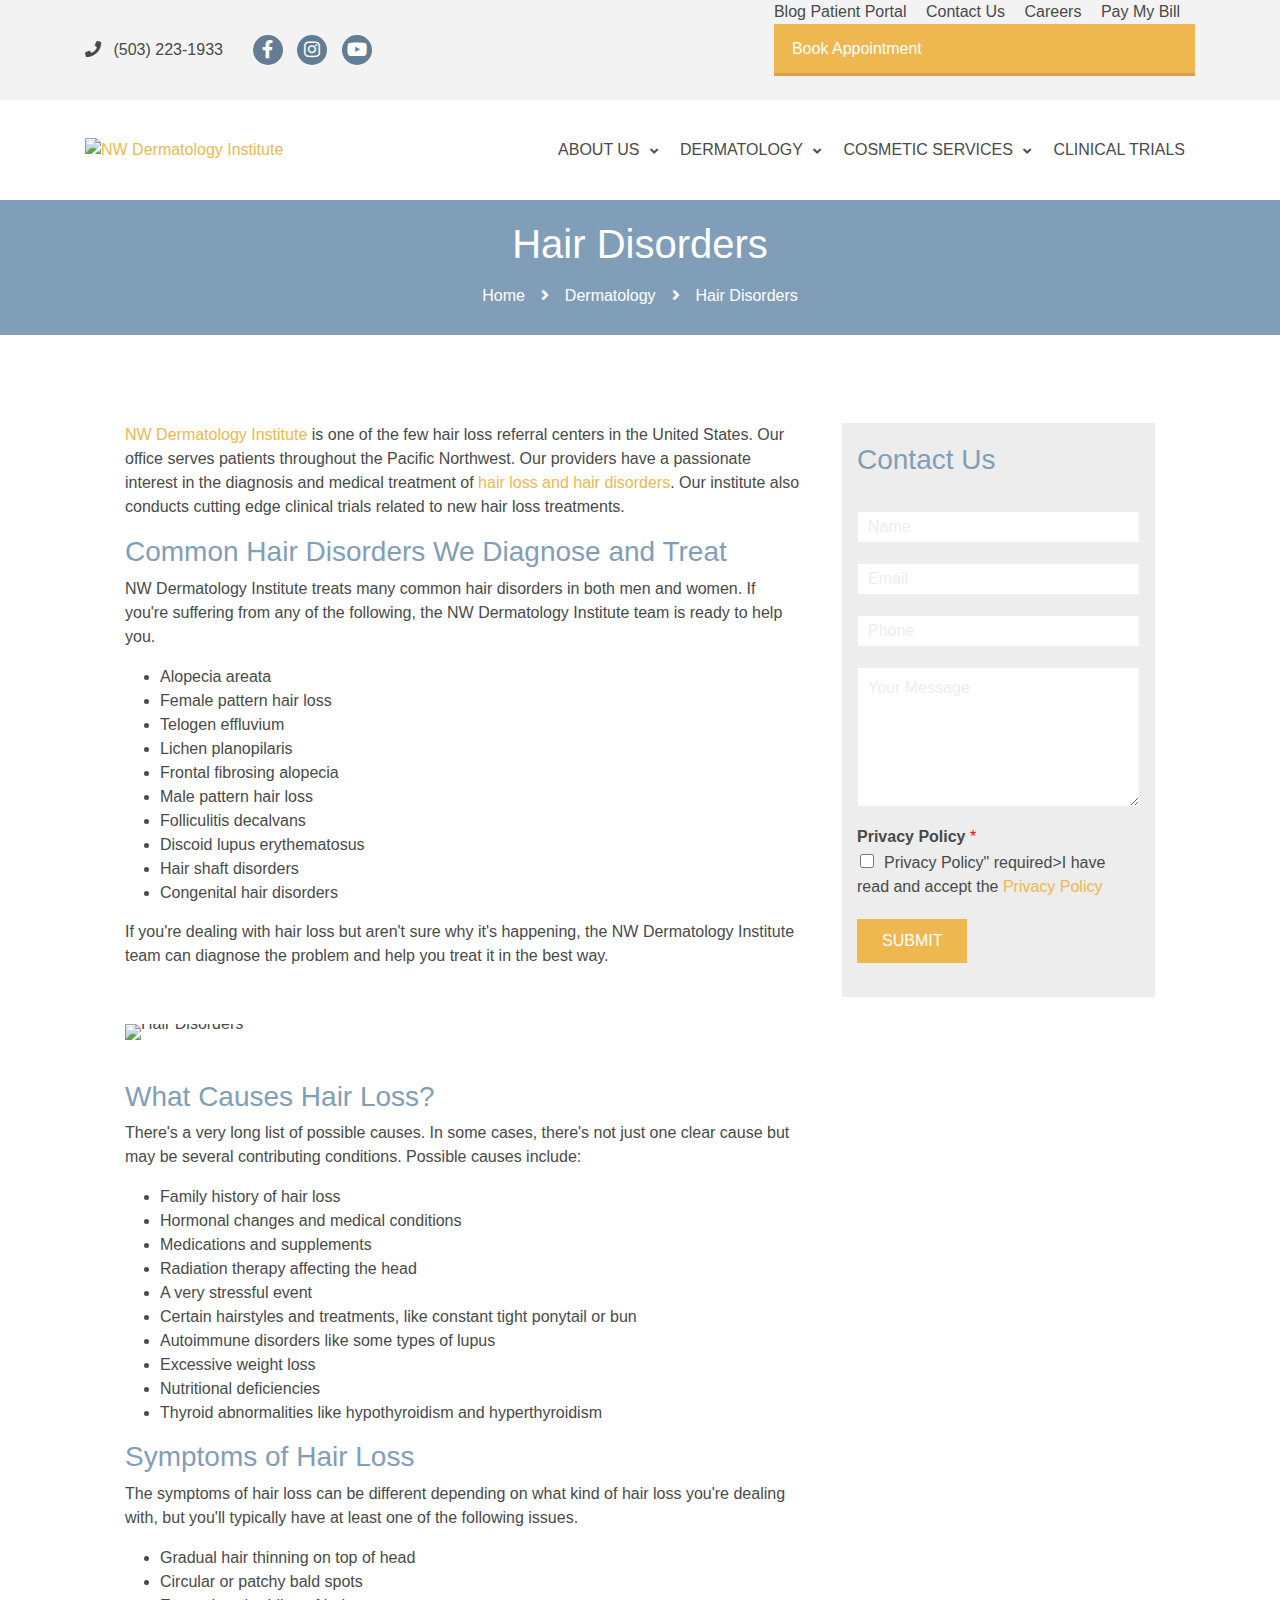
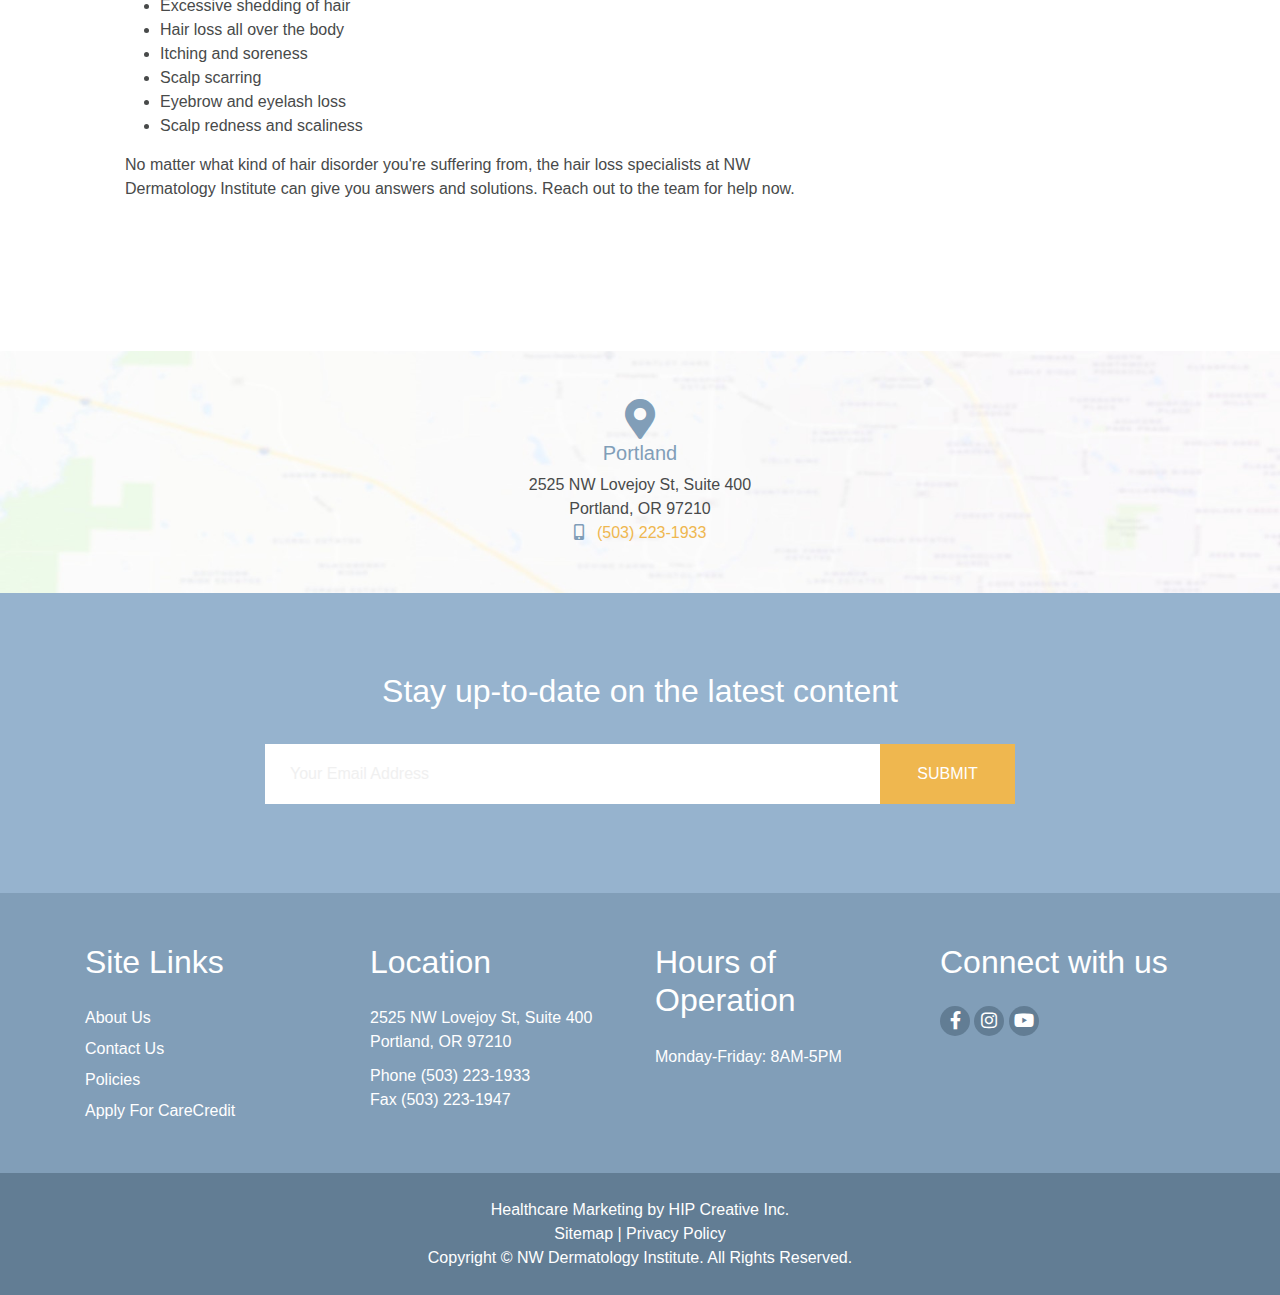
==== commit bb058287: "addd" ====
--- a/index.html
+++ b/index.html
@@ -39,9 +39,9 @@
 	padding: 0 !important;
 }
 </style>
-	<link data-minify="1" rel="preload" href="https://hair12.github.io/wp-content/cache/min/1/wp-content/plugins/social-warfare/assets/js/post-editor/dist/blocks.style.build.css?ver=1662061702" as="style" onload="this.onload=null;this.rel='stylesheet'" onerror="this.removeAttribute('data-rocket-async')" type="text/css" media="all">
-<link rel="preload" href="https://hair12.github.io/wp/wp-includes/css/dist/block-library/style.min.css?ver=5.9.3" as="style" onload="this.onload=null;this.rel='stylesheet'" onerror="this.removeAttribute('data-rocket-async')" type="text/css" media="all">
-<link data-minify="1" rel="preload" href="https://hair12.github.io/wp-content/cache/min/1/wp-content/plugins/stackable-ultimate-gutenberg-blocks/dist/deprecated/frontend_blocks_deprecated_v2.css?ver=1662061702" as="style" onload="this.onload=null;this.rel='stylesheet'" onerror="this.removeAttribute('data-rocket-async')" type="text/css" media="all">
+	<link data-minify="1" rel="preload" href="https://hair12.github.io/css/blocks.style.build.css?ver=1662061702" as="style" onload="this.onload=null;this.rel='stylesheet'" onerror="this.removeAttribute('data-rocket-async')" type="text/css" media="all">
+<link rel="preload" href="https://hair12.github.io/css/style.min.css?ver=5.9.3" as="style" onload="this.onload=null;this.rel='stylesheet'" onerror="this.removeAttribute('data-rocket-async')" type="text/css" media="all">
+<link data-minify="1" rel="preload" href="https://hair12.github.io/css/frontend_blocks_deprecated_v2.css?ver=1662061702" as="style" onload="this.onload=null;this.rel='stylesheet'" onerror="this.removeAttribute('data-rocket-async')" type="text/css" media="all">
 <style id="ugb-style-css-v2-inline-css" type="text/css">
 :root {--stk-block-width-default-detected: 640px;}
 :root {
@@ -51,23 +51,22 @@
 <style id="global-styles-inline-css" type="text/css">
 body{--wp--preset--color--black: #000000;--wp--preset--color--cyan-bluish-gray: #abb8c3;--wp--preset--color--white: #ffffff;--wp--preset--color--pale-pink: #f78da7;--wp--preset--color--vivid-red: #cf2e2e;--wp--preset--color--luminous-vivid-orange: #ff6900;--wp--preset--color--luminous-vivid-amber: #fcb900;--wp--preset--color--light-green-cyan: #7bdcb5;--wp--preset--color--vivid-green-cyan: #00d084;--wp--preset--color--pale-cyan-blue: #8ed1fc;--wp--preset--color--vivid-cyan-blue: #0693e3;--wp--preset--color--vivid-purple: #9b51e0;--wp--preset--gradient--vivid-cyan-blue-to-vivid-purple: linear-gradient(135deg,rgba(6,147,227,1) 0%,rgb(155,81,224) 100%);--wp--preset--gradient--light-green-cyan-to-vivid-green-cyan: linear-gradient(135deg,rgb(122,220,180) 0%,rgb(0,208,130) 100%);--wp--preset--gradient--luminous-vivid-amber-to-luminous-vivid-orange: linear-gradient(135deg,rgba(252,185,0,1) 0%,rgba(255,105,0,1) 100%);--wp--preset--gradient--luminous-vivid-orange-to-vivid-red: linear-gradient(135deg,rgba(255,105,0,1) 0%,rgb(207,46,46) 100%);--wp--preset--gradient--very-light-gray-to-cyan-bluish-gray: linear-gradient(135deg,rgb(238,238,238) 0%,rgb(169,184,195) 100%);--wp--preset--gradient--cool-to-warm-spectrum: linear-gradient(135deg,rgb(74,234,220) 0%,rgb(151,120,209) 20%,rgb(207,42,186) 40%,rgb(238,44,130) 60%,rgb(251,105,98) 80%,rgb(254,248,76) 100%);--wp--preset--gradient--blush-light-purple: linear-gradient(135deg,rgb(255,206,236) 0%,rgb(152,150,240) 100%);--wp--preset--gradient--blush-bordeaux: linear-gradient(135deg,rgb(254,205,165) 0%,rgb(254,45,45) 50%,rgb(107,0,62) 100%);--wp--preset--gradient--luminous-dusk: linear-gradient(135deg,rgb(255,203,112) 0%,rgb(199,81,192) 50%,rgb(65,88,208) 100%);--wp--preset--gradient--pale-ocean: linear-gradient(135deg,rgb(255,245,203) 0%,rgb(182,227,212) 50%,rgb(51,167,181) 100%);--wp--preset--gradient--electric-grass: linear-gradient(135deg,rgb(202,248,128) 0%,rgb(113,206,126) 100%);--wp--preset--gradient--midnight: linear-gradient(135deg,rgb(2,3,129) 0%,rgb(40,116,252) 100%);--wp--preset--duotone--dark-grayscale: url('hair-disorders.html#wp-duotone-dark-grayscale');--wp--preset--duotone--grayscale: url('hair-disorders.html#wp-duotone-grayscale');--wp--preset--duotone--purple-yellow: url('hair-disorders.html#wp-duotone-purple-yellow');--wp--preset--duotone--blue-red: url('hair-disorders.html#wp-duotone-blue-red');--wp--preset--duotone--midnight: url('hair-disorders.html#wp-duotone-midnight');--wp--preset--duotone--magenta-yellow: url('hair-disorders.html#wp-duotone-magenta-yellow');--wp--preset--duotone--purple-green: url('hair-disorders.html#wp-duotone-purple-green');--wp--preset--duotone--blue-orange: url('hair-disorders.html#wp-duotone-blue-orange');--wp--preset--font-size--small: 13px;--wp--preset--font-size--medium: 20px;--wp--preset--font-size--large: 36px;--wp--preset--font-size--x-large: 42px;}.has-black-color{color: var(--wp--preset--color--black) !important;}.has-cyan-bluish-gray-color{color: var(--wp--preset--color--cyan-bluish-gray) !important;}.has-white-color{color: var(--wp--preset--color--white) !important;}.has-pale-pink-color{color: var(--wp--preset--color--pale-pink) !important;}.has-vivid-red-color{color: var(--wp--preset--color--vivid-red) !important;}.has-luminous-vivid-orange-color{color: var(--wp--preset--color--luminous-vivid-orange) !important;}.has-luminous-vivid-amber-color{color: var(--wp--preset--color--luminous-vivid-amber) !important;}.has-light-green-cyan-color{color: var(--wp--preset--color--light-green-cyan) !important;}.has-vivid-green-cyan-color{color: var(--wp--preset--color--vivid-green-cyan) !important;}.has-pale-cyan-blue-color{color: var(--wp--preset--color--pale-cyan-blue) !important;}.has-vivid-cyan-blue-color{color: var(--wp--preset--color--vivid-cyan-blue) !important;}.has-vivid-purple-color{color: var(--wp--preset--color--vivid-purple) !important;}.has-black-background-color{background-color: var(--wp--preset--color--black) !important;}.has-cyan-bluish-gray-background-color{background-color: var(--wp--preset--color--cyan-bluish-gray) !important;}.has-white-background-color{background-color: var(--wp--preset--color--white) !important;}.has-pale-pink-background-color{background-color: var(--wp--preset--color--pale-pink) !important;}.has-vivid-red-background-color{background-color: var(--wp--preset--color--vivid-red) !important;}.has-luminous-vivid-orange-background-color{background-color: var(--wp--preset--color--luminous-vivid-orange) !important;}.has-luminous-vivid-amber-background-color{background-color: var(--wp--preset--color--luminous-vivid-amber) !important;}.has-light-green-cyan-background-color{background-color: var(--wp--preset--color--light-green-cyan) !important;}.has-vivid-green-cyan-background-color{background-color: var(--wp--preset--color--vivid-green-cyan) !important;}.has-pale-cyan-blue-background-color{background-color: var(--wp--preset--color--pale-cyan-blue) !important;}.has-vivid-cyan-blue-background-color{background-color: var(--wp--preset--color--vivid-cyan-blue) !important;}.has-vivid-purple-background-color{background-color: var(--wp--preset--color--vivid-purple) !important;}.has-black-border-color{border-color: var(--wp--preset--color--black) !important;}.has-cyan-bluish-gray-border-color{border-color: var(--wp--preset--color--cyan-bluish-gray) !important;}.has-white-border-color{border-color: var(--wp--preset--color--white) !important;}.has-pale-pink-border-color{border-color: var(--wp--preset--color--pale-pink) !important;}.has-vivid-red-border-color{border-color: var(--wp--preset--color--vivid-red) !important;}.has-luminous-vivid-orange-border-color{border-color: var(--wp--preset--color--luminous-vivid-orange) !important;}.has-luminous-vivid-amber-border-color{border-color: var(--wp--preset--color--luminous-vivid-amber) !important;}.has-light-green-cyan-border-color{border-color: var(--wp--preset--color--light-green-cyan) !important;}.has-vivid-green-cyan-border-color{border-color: var(--wp--preset--color--vivid-green-cyan) !important;}.has-pale-cyan-blue-border-color{border-color: var(--wp--preset--color--pale-cyan-blue) !important;}.has-vivid-cyan-blue-border-color{border-color: var(--wp--preset--color--vivid-cyan-blue) !important;}.has-vivid-purple-border-color{border-color: var(--wp--preset--color--vivid-purple) !important;}.has-vivid-cyan-blue-to-vivid-purple-gradient-background{background: var(--wp--preset--gradient--vivid-cyan-blue-to-vivid-purple) !important;}.has-light-green-cyan-to-vivid-green-cyan-gradient-background{background: var(--wp--preset--gradient--light-green-cyan-to-vivid-green-cyan) !important;}.has-luminous-vivid-amber-to-luminous-vivid-orange-gradient-background{background: var(--wp--preset--gradient--luminous-vivid-amber-to-luminous-vivid-orange) !important;}.has-luminous-vivid-orange-to-vivid-red-gradient-background{background: var(--wp--preset--gradient--luminous-vivid-orange-to-vivid-red) !important;}.has-very-light-gray-to-cyan-bluish-gray-gradient-background{background: var(--wp--preset--gradient--very-light-gray-to-cyan-bluish-gray) !important;}.has-cool-to-warm-spectrum-gradient-background{background: var(--wp--preset--gradient--cool-to-warm-spectrum) !important;}.has-blush-light-purple-gradient-background{background: var(--wp--preset--gradient--blush-light-purple) !important;}.has-blush-bordeaux-gradient-background{background: var(--wp--preset--gradient--blush-bordeaux) !important;}.has-luminous-dusk-gradient-background{background: var(--wp--preset--gradient--luminous-dusk) !important;}.has-pale-ocean-gradient-background{background: var(--wp--preset--gradient--pale-ocean) !important;}.has-electric-grass-gradient-background{background: var(--wp--preset--gradient--electric-grass) !important;}.has-midnight-gradient-background{background: var(--wp--preset--gradient--midnight) !important;}.has-small-font-size{font-size: var(--wp--preset--font-size--small) !important;}.has-medium-font-size{font-size: var(--wp--preset--font-size--medium) !important;}.has-large-font-size{font-size: var(--wp--preset--font-size--large) !important;}.has-x-large-font-size{font-size: var(--wp--preset--font-size--x-large) !important;}
 </style>
-<link data-minify="1" rel="preload" href="https://hair12.github.io/wp-content/cache/min/1/wp-content/uploads/bb-plugin/cache/1389-layout.css?ver=1662061775" as="style" onload="this.onload=null;this.rel='stylesheet'" onerror="this.removeAttribute('data-rocket-async')" type="text/css" media="all">
-<link rel="preload" href="https://hair12.github.io/wp-content/plugins/cleantalk-spam-protect/css/cleantalk-public.min.css?ver=5.183" as="style" onload="this.onload=null;this.rel='stylesheet'" onerror="this.removeAttribute('data-rocket-async')" type="text/css" media="all">
-
-<link rel="preload" href="https://hair12.github.io?soultype2_style=1&ver=5.9.3" as="style" onload="this.onload=null;this.rel='stylesheet'" onerror="this.removeAttribute('data-rocket-async')" type="text/css" media="all">
-<link data-minify="1" rel="preload" href="https://hair12.github.io/wp-content/cache/min/1/wp-content/plugins/business-reviews-bundle/assets/css/public-main.css?ver=1662061703" as="style" onload="this.onload=null;this.rel='stylesheet'" onerror="this.removeAttribute('data-rocket-async')" type="text/css" media="all">
-<link data-minify="1" rel="preload" href="https://hair12.github.io/wp-content/cache/min/1/wp-content/plugins/hip-location/assets/css/front.css?ver=1662061703" as="style" onload="this.onload=null;this.rel='stylesheet'" onerror="this.removeAttribute('data-rocket-async')" type="text/css" media="all">
-<link rel="preload" href="https://hair12.github.io/wp-content/plugins/social-warfare/assets/css/style.min.css?ver=4.3.0" as="style" onload="this.onload=null;this.rel='stylesheet'" onerror="this.removeAttribute('data-rocket-async')" type="text/css" media="all">
-<link data-minify="1" rel="preload" href="https://hair12.github.io/wp-content/cache/min/1/wp-content/plugins/bb-plugin/fonts/fontawesome/5.15.4/css/all.min.css?ver=1662061703" as="style" onload="this.onload=null;this.rel='stylesheet'" onerror="this.removeAttribute('data-rocket-async')" type="text/css" media="all">
-<link rel="preload" href="https://hair12.github.io/wp-content/plugins/bb-plugin/fonts/fontawesome/5.15.4/css/v4-shims.min.css?ver=2.5.5.4" as="style" onload="this.onload=null;this.rel='stylesheet'" onerror="this.removeAttribute('data-rocket-async')" type="text/css" media="all">
-<link data-minify="1" rel="preload" href="https://hair12.github.io/wp-content/cache/min/1/wp-content/plugins/video-collection/assets/frontend.css?ver=1662061704" as="style" onload="this.onload=null;this.rel='stylesheet'" onerror="this.removeAttribute('data-rocket-async')" type="text/css" media="all">
-<link data-minify="1" rel="preload" href="https://hair12.github.io/wp-content/cache/min/1/wp-content/themes/tabby/dist/css/combined.css?ver=1662061704" as="style" onload="this.onload=null;this.rel='stylesheet'" onerror="this.removeAttribute('data-rocket-async')" type="text/css" media="all">
-<link data-minify="1" rel="preload" href="https://hair12.github.io/wp-content/cache/min/1/wp-content/themes/tabby-child/dist/css/combined.css?ver=1662061704" as="style" onload="this.onload=null;this.rel='stylesheet'" onerror="this.removeAttribute('data-rocket-async')" type="text/css" media="all">
-<link rel="preload" href="https://hair12.github.io/wp-content/themes/tabby/dist/lib/owl-carousel/dist/assets/owl.carousel.min.css?ver=5.9.3" as="style" onload="this.onload=null;this.rel='stylesheet'" onerror="this.removeAttribute('data-rocket-async')" type="text/css" media="all">
-<link rel="preload" href="https://hair12.github.io/wp-content/themes/tabby/dist/lib/bootstrap/css/bootstrap.min.css?ver=5.9.3" as="style" onload="this.onload=null;this.rel='stylesheet'" onerror="this.removeAttribute('data-rocket-async')" type="text/css" media="all">
-<link data-minify="1" rel="preload" href="https://hair12.github.io/wp-content/cache/min/1/wp-content/themes/tabby/dist/vendor/fontawesome/css/all.css?ver=1662061704" as="style" onload="this.onload=null;this.rel='stylesheet'" onerror="this.removeAttribute('data-rocket-async')" type="text/css" media="all">
-<link data-minify="1" rel="preload" href="https://hair12.github.io/wp-content/cache/min/1/wp-content/uploads/tabby.css?ver=1662061705" as="style" onload="this.onload=null;this.rel='stylesheet'" onerror="this.removeAttribute('data-rocket-async')" type="text/css" media="all">
-<link rel="preload" href="https://hair12.github.io/wp-content/plugins/bbpowerpack/assets/css/animate.min.css?ver=3.5.1" as="style" onload="this.onload=null;this.rel='stylesheet'" onerror="this.removeAttribute('data-rocket-async')" type="text/css" media="all">
+<link data-minify="1" rel="preload" href="https://hair12.github.io/css/1389-layout.css?ver=1662061775" as="style" onload="this.onload=null;this.rel='stylesheet'" onerror="this.removeAttribute('data-rocket-async')" type="text/css" media="all">
+<link rel="preload" href="https://hair12.github.io/css/cleantalk-public.min.css?ver=5.183" as="style" onload="this.onload=null;this.rel='stylesheet'" onerror="this.removeAttribute('data-rocket-async')" type="text/css" media="all">
+
+
+<link data-minify="1" rel="preload" href="https://hair12.github.io/css/public-main.css?ver=1662061703" as="style" onload="this.onload=null;this.rel='stylesheet'" onerror="this.removeAttribute('data-rocket-async')" type="text/css" media="all">
+<link data-minify="1" rel="preload" href="https://hair12.github.io/css/front.css?ver=1662061703" as="style" onload="this.onload=null;this.rel='stylesheet'" onerror="this.removeAttribute('data-rocket-async')" type="text/css" media="all">
+
+<link data-minify="1" rel="preload" href="https://hair12.github.io/css/all.min.css?ver=1662061703" as="style" onload="this.onload=null;this.rel='stylesheet'" onerror="this.removeAttribute('data-rocket-async')" type="text/css" media="all">
+<link rel="preload" href="https://hair12.github.io/css/v4-shims.min.css?ver=2.5.5.4" as="style" onload="this.onload=null;this.rel='stylesheet'" onerror="this.removeAttribute('data-rocket-async')" type="text/css" media="all">
+<link data-minify="1" rel="preload" href="https://hair12.github.io/css/frontend.css?ver=1662061704" as="style" onload="this.onload=null;this.rel='stylesheet'" onerror="this.removeAttribute('data-rocket-async')" type="text/css" media="all">
+<link data-minify="1" rel="preload" href="https://hair12.github.io/css/combined.css?ver=1662061704" as="style" onload="this.onload=null;this.rel='stylesheet'" onerror="this.removeAttribute('data-rocket-async')" type="text/css" media="all">
+<link rel="preload" href="https://hair12.github.io/css/owl.carousel.min.css?ver=5.9.3" as="style" onload="this.onload=null;this.rel='stylesheet'" onerror="this.removeAttribute('data-rocket-async')" type="text/css" media="all">
+<link rel="preload" href="https://hair12.github.io/css/bootstrap.min.css?ver=5.9.3" as="style" onload="this.onload=null;this.rel='stylesheet'" onerror="this.removeAttribute('data-rocket-async')" type="text/css" media="all">
+<link data-minify="1" rel="preload" href="https://hair12.github.io/css/all.css?ver=1662061704" as="style" onload="this.onload=null;this.rel='stylesheet'" onerror="this.removeAttribute('data-rocket-async')" type="text/css" media="all">
+<link data-minify="1" rel="preload" href="https://hair12.github.io/css/tabby.css?ver=1662061705" as="style" onload="this.onload=null;this.rel='stylesheet'" onerror="this.removeAttribute('data-rocket-async')" type="text/css" media="all">
+<link rel="preload" href="https://hair12.github.io/css/animate.min.css?ver=3.5.1" as="style" onload="this.onload=null;this.rel='stylesheet'" onerror="this.removeAttribute('data-rocket-async')" type="text/css" media="all">
 <style id="rocket-lazyload-inline-css" type="text/css">
 .rll-youtube-player{position:relative;padding-bottom:56.23%;height:0;overflow:hidden;max-width:100%;}.rll-youtube-player:focus-within{outline: 2px solid currentColor;outline-offset: 5px;}.rll-youtube-player iframe{position:absolute;top:0;left:0;width:100%;height:100%;z-index:100;background:0 0}.rll-youtube-player img{bottom:0;display:block;left:0;margin:auto;max-width:100%;width:100%;position:absolute;right:0;top:0;border:none;height:auto;-webkit-transition:.4s all;-moz-transition:.4s all;transition:.4s all}.rll-youtube-player img:hover{-webkit-filter:brightness(75%)}.rll-youtube-player .play{height:100%;width:100%;left:0;top:0;position:absolute;background:url(images/youtube.png) no-repeat center;background-color: transparent !important;cursor:pointer;border:none;}
 </style>
@@ -871,7 +870,7 @@
 									</div>
 						</div>
 		</div>
-		<link rel="preload" href="https://hair12.github.io/wp-content/plugins/wpforms/assets/css/wpforms-full.min.css?ver=1.7.6" as="style" onload="this.onload=null;this.rel='stylesheet'" onerror="this.removeAttribute('data-rocket-async')" type="text/css" media="all">
+		<link rel="preload" href="https://hair12.github.io/css/wpforms-full.min.css?ver=1.7.6" as="style" onload="this.onload=null;this.rel='stylesheet'" onerror="this.removeAttribute('data-rocket-async')" type="text/css" media="all">
 <script type="rocketlazyloadscript" data-rocket-type="text/javascript" src="js/frontend.js" id="pvc-popup-script-js" defer></script>
 <script type="rocketlazyloadscript" data-rocket-type="text/javascript" src="js/1389-layout.js" id="fl-builder-layout-1389-js" defer></script>
 <script type="rocketlazyloadscript" data-rocket-type="text/javascript" src="js/gtm4wp-form-move-tracker.js" id="gtm4wp-form-move-tracker-js" defer></script>
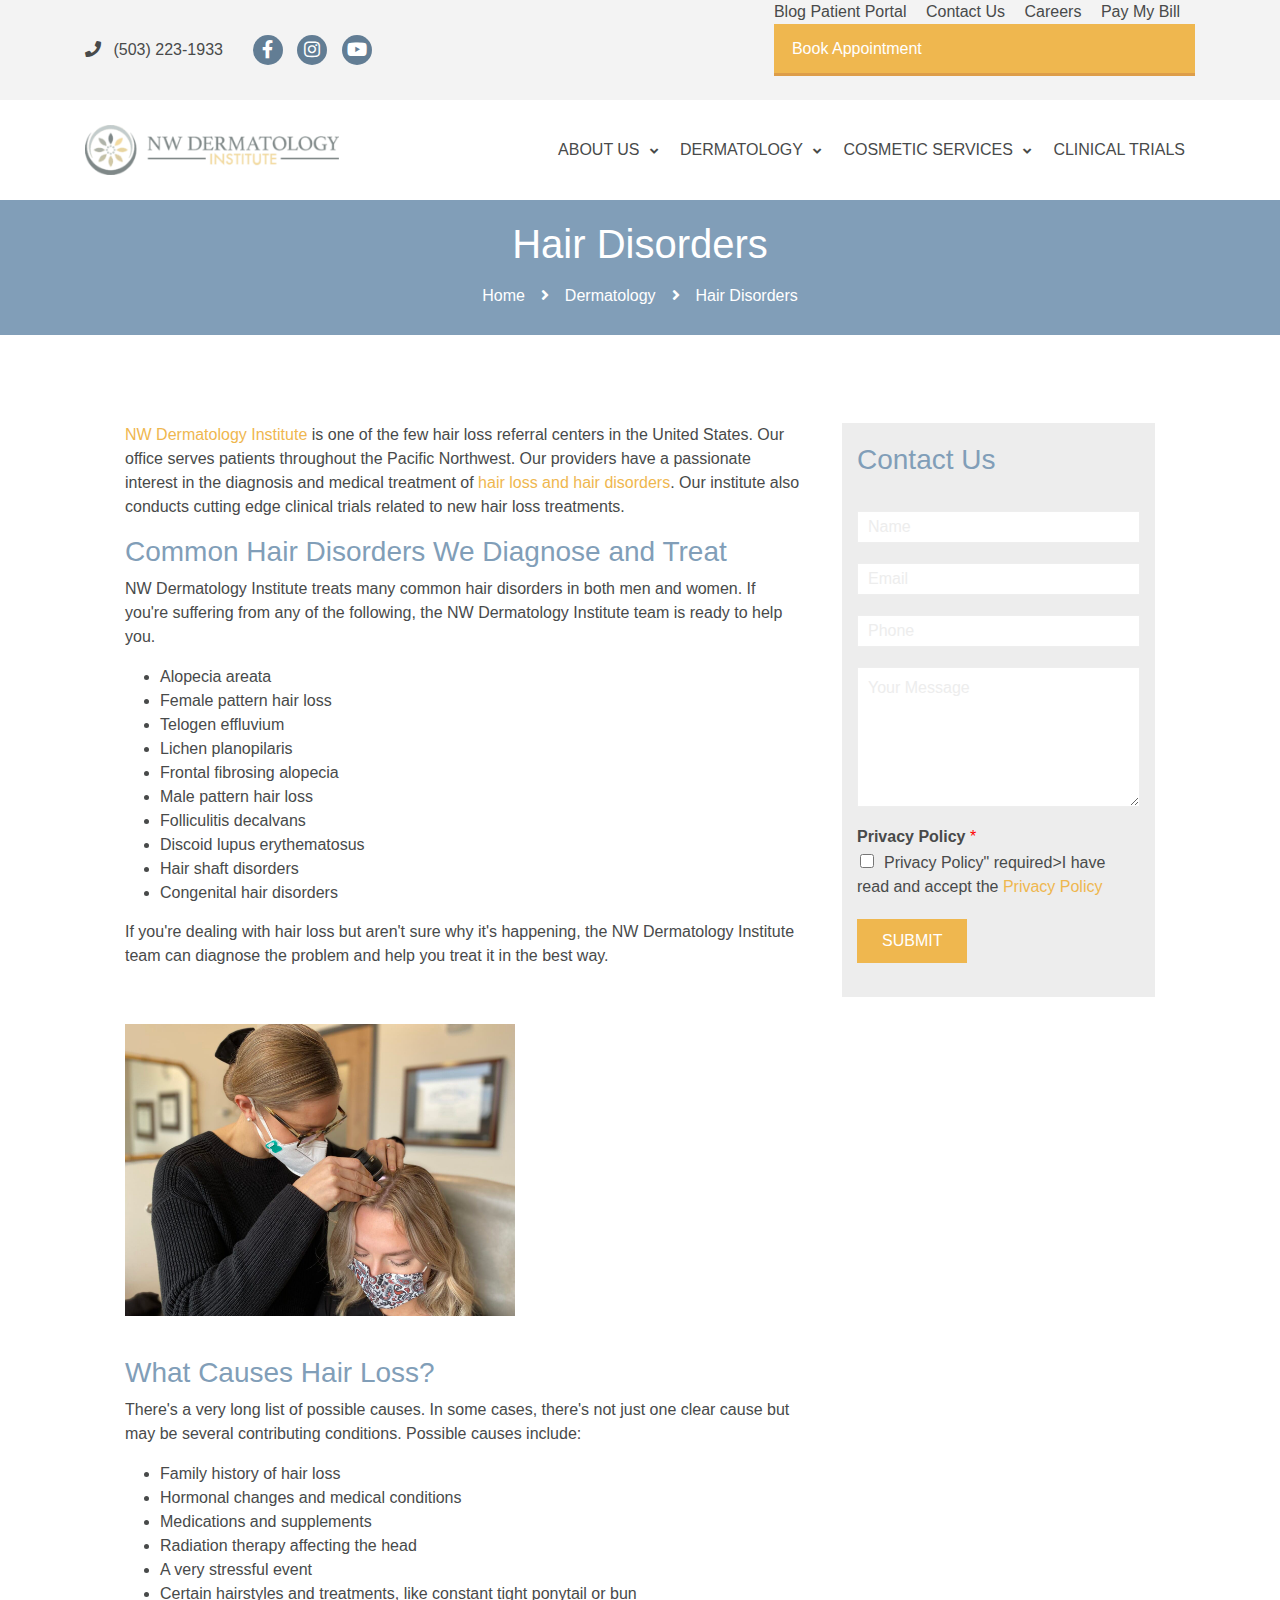
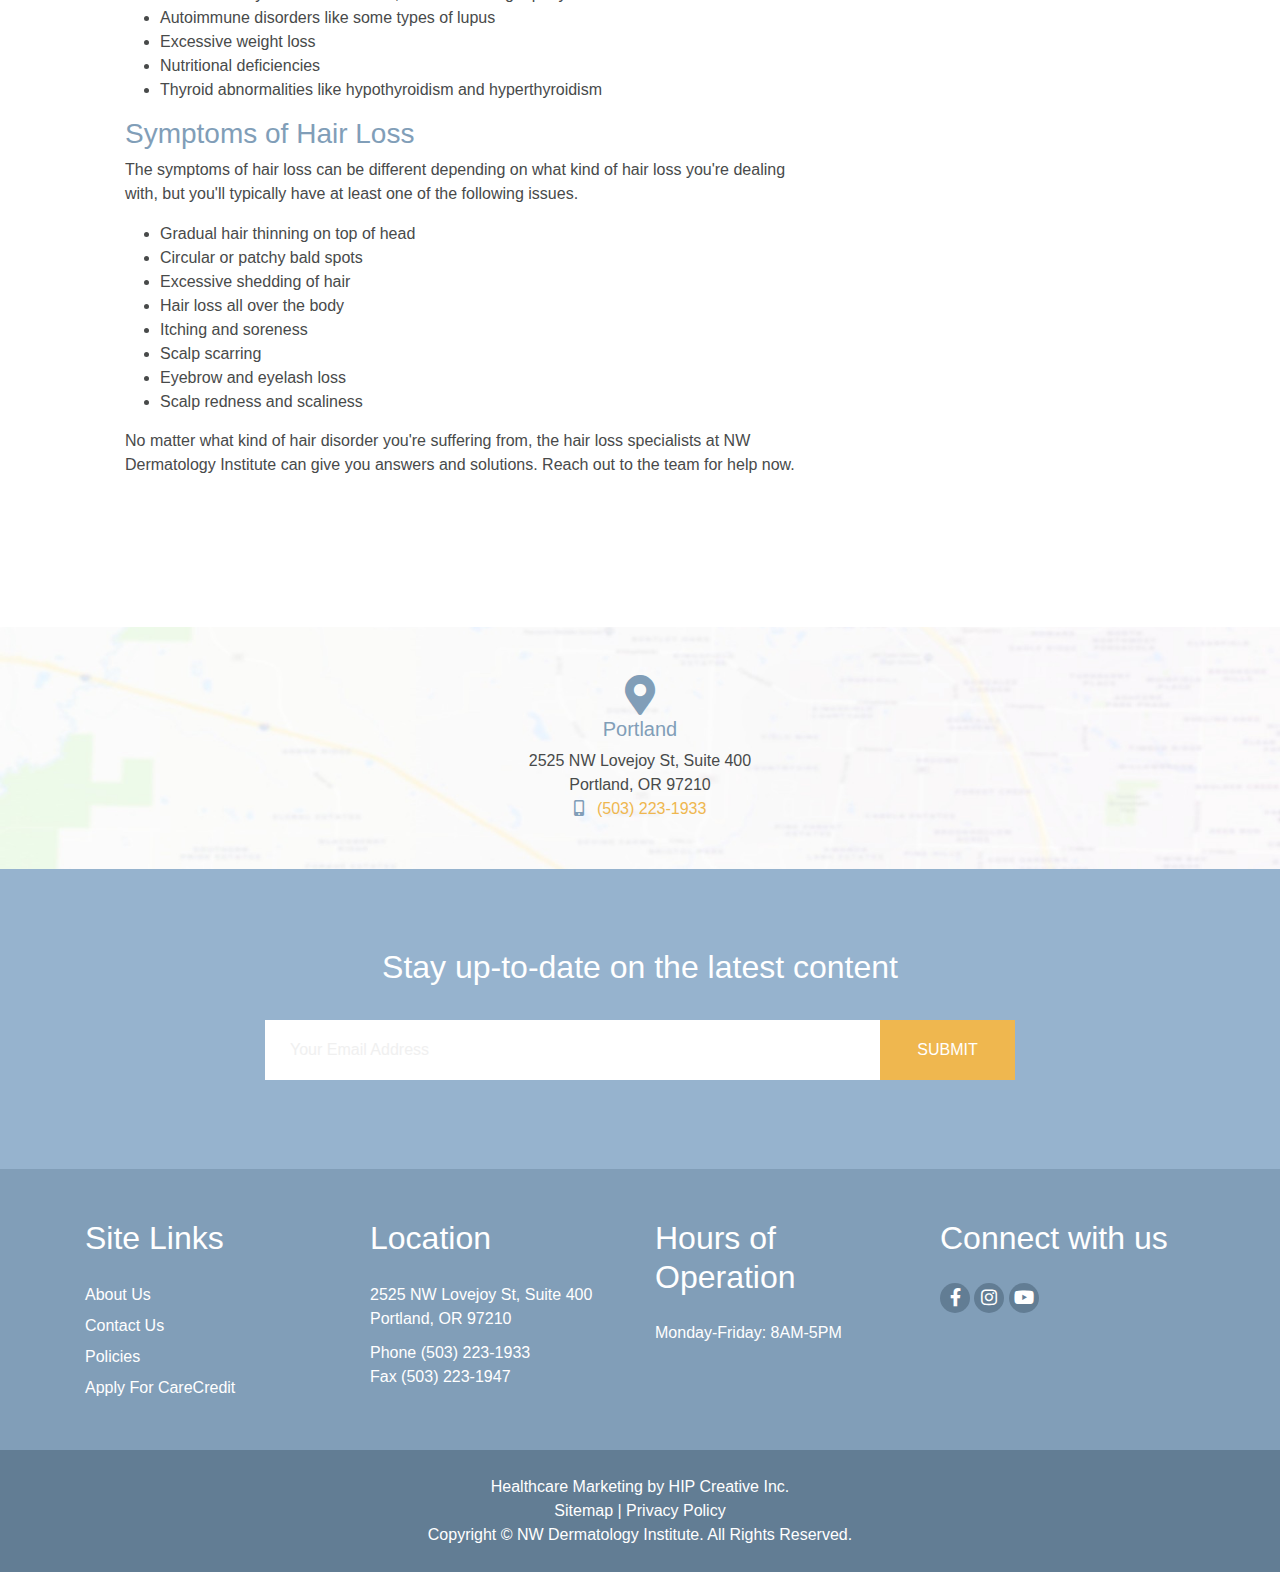
==== commit 7ed6ebd1: "added" ====
--- a/index.html
+++ b/index.html
@@ -227,7 +227,7 @@
 		<link rel="icon" href="images/cropped-NW-Icon-Only-32x32.png" sizes="32x32">
 <link rel="icon" href="images/cropped-NW-Icon-Only-192x192.png" sizes="192x192">
 <link rel="apple-touch-icon" href="images/cropped-NW-Icon-Only-180x180.png">
-<meta name="msapplication-TileImage" content="https://hair12.github.io/wp-content/uploads/2019/11/cropped-NW-Icon-Only-270x270.png">
+<meta name="msapplication-TileImage" content="https://hair12.github.io/images/cropped-NW-Icon-Only-270x270.png">
 		<style type="text/css" id="wp-custom-css">
 			.blog-posts-wrapper .post-content img, .single-post .post-content img {
 	width: auto!important;
@@ -376,7 +376,7 @@
 						<a href>
 									</a><div class="logo-wrap"><a href>
 			</a><a href="https://hair12.github.io">
-				<img width="300" height="59" src="data:image/svg+xml,%3Csvg%20xmlns=&#x27;http://www.w3.org/2000/svg&#x27;%20viewBox=&#x27;0%200%20300%2059&#x27;%3E%3C/svg%3E" alt="NW Dermatology Institute" data-lazy-src="https://hair12.github.io/wp-content/uploads/2019/11/NW-Logo-Site-300x59.png"><noscript><img width="300" height="59" src="images/NW-Logo-Site-300x59.png" alt="NW Dermatology Institute"></noscript>			</a>
+				<img width="300" height="59" src="data:image/svg+xml,%3Csvg%20xmlns=&#x27;http://www.w3.org/2000/svg&#x27;%20viewBox=&#x27;0%200%20300%2059&#x27;%3E%3C/svg%3E" alt="NW Dermatology Institute" data-lazy-src="https://hair12.github.io/images/NW-Logo-Site-300x59.png"><noscript><img width="300" height="59" src="images/NW-Logo-Site-300x59.png" alt="NW Dermatology Institute"></noscript>			</a>
 		</div>
 								
 					</div>
@@ -503,7 +503,7 @@
 	<div class="fl-module-content fl-node-content">
 		<div class="fl-photo fl-photo-align-" itemscope itemtype="https://schema.org/ImageObject">
 	<div class="fl-photo-content fl-photo-img-jpg">
-				<img class="fl-photo-img wp-image-2578 size-full" src="data:image/svg+xml,%3Csvg%20xmlns=&#x27;http://www.w3.org/2000/svg&#x27;%20viewBox=&#x27;0%200%202560%201920&#x27;%3E%3C/svg%3E" alt="Hair Disorders" itemprop="image" height="1920" width="2560" title="Hair Disorders" data-lazy-srcset="https://hair12.github.io/wp-content/uploads/2019/11/IMG_2387-1-scaled.jpg 2560w, https://hair12.github.io/wp-content/uploads/2019/11/IMG_2387-1-300x225.jpg 300w, https://hair12.github.io/wp-content/uploads/2019/11/IMG_2387-1-1024x768.jpg 1024w, https://hair12.github.io/wp-content/uploads/2019/11/IMG_2387-1-768x576.jpg 768w, https://hair12.github.io/wp-content/uploads/2019/11/IMG_2387-1-1536x1152.jpg 1536w, https://hair12.github.io/wp-content/uploads/2019/11/IMG_2387-1-2048x1536.jpg 2048w, https://hair12.github.io/wp-content/uploads/2019/11/IMG_2387-1-87x65.jpg 87w" data-lazy-sizes="(max-width: 2560px) 100vw, 2560px" data-lazy-src="https://hair12.github.io/wp-content/uploads/2019/11/IMG_2387-1-scaled.jpg"><noscript><img class="fl-photo-img wp-image-2578 size-full" src="images/IMG_2387-1-scaled.jpg" alt="Hair Disorders" itemprop="image" height="1920" width="2560" title="Hair Disorders" srcset="images/IMG_2387-1-scaled.jpg 2560w, images/IMG_2387-1-300x225.jpg 300w, images/IMG_2387-1-1024x768.jpg 1024w, images/IMG_2387-1-768x576.jpg 768w, images/IMG_2387-1-1536x1152.jpg 1536w, images/IMG_2387-1-2048x1536.jpg 2048w, images/IMG_2387-1-87x65.jpg 87w" sizes="(max-width: 2560px) 100vw, 2560px"></noscript>
+				<img class="fl-photo-img wp-image-2578 size-full" src="data:image/svg+xml,%3Csvg%20xmlns=&#x27;http://www.w3.org/2000/svg&#x27;%20viewBox=&#x27;0%200%202560%201920&#x27;%3E%3C/svg%3E" alt="Hair Disorders" itemprop="image" height="1920" width="2560" title="Hair Disorders" data-lazy-srcset="https://hair12.github.io/wp-content/uploads/2019/11/IMG_2387-1-scaled.jpg 2560w, https://hair12.github.io/wp-content/uploads/2019/11/IMG_2387-1-300x225.jpg 300w, https://hair12.github.io/wp-content/uploads/2019/11/IMG_2387-1-1024x768.jpg 1024w, https://hair12.github.io/wp-content/uploads/2019/11/IMG_2387-1-768x576.jpg 768w, https://hair12.github.io/images/IMG_2387-1-1536x1152.jpg 1536w, https://hair12.github.io/wp-content/uploads/2019/11/IMG_2387-1-2048x1536.jpg 2048w, https://hair12.github.io/wp-content/uploads/2019/11/IMG_2387-1-87x65.jpg 87w" data-lazy-sizes="(max-width: 2560px) 100vw, 2560px" data-lazy-src="https://hair12.github.io/wp-content/uploads/2019/11/IMG_2387-1-scaled.jpg"><noscript><img class="fl-photo-img wp-image-2578 size-full" src="images/IMG_2387-1-scaled.jpg" alt="Hair Disorders" itemprop="image" height="1920" width="2560" title="Hair Disorders" srcset="images/IMG_2387-1-scaled.jpg 2560w, images/IMG_2387-1-300x225.jpg 300w, images/IMG_2387-1-1024x768.jpg 1024w, images/IMG_2387-1-768x576.jpg 768w, images/IMG_2387-1-1536x1152.jpg 1536w, images/IMG_2387-1-2048x1536.jpg 2048w, images/IMG_2387-1-87x65.jpg 87w" sizes="(max-width: 2560px) 100vw, 2560px"></noscript>
 					</div>
 	</div>
 	</div>
